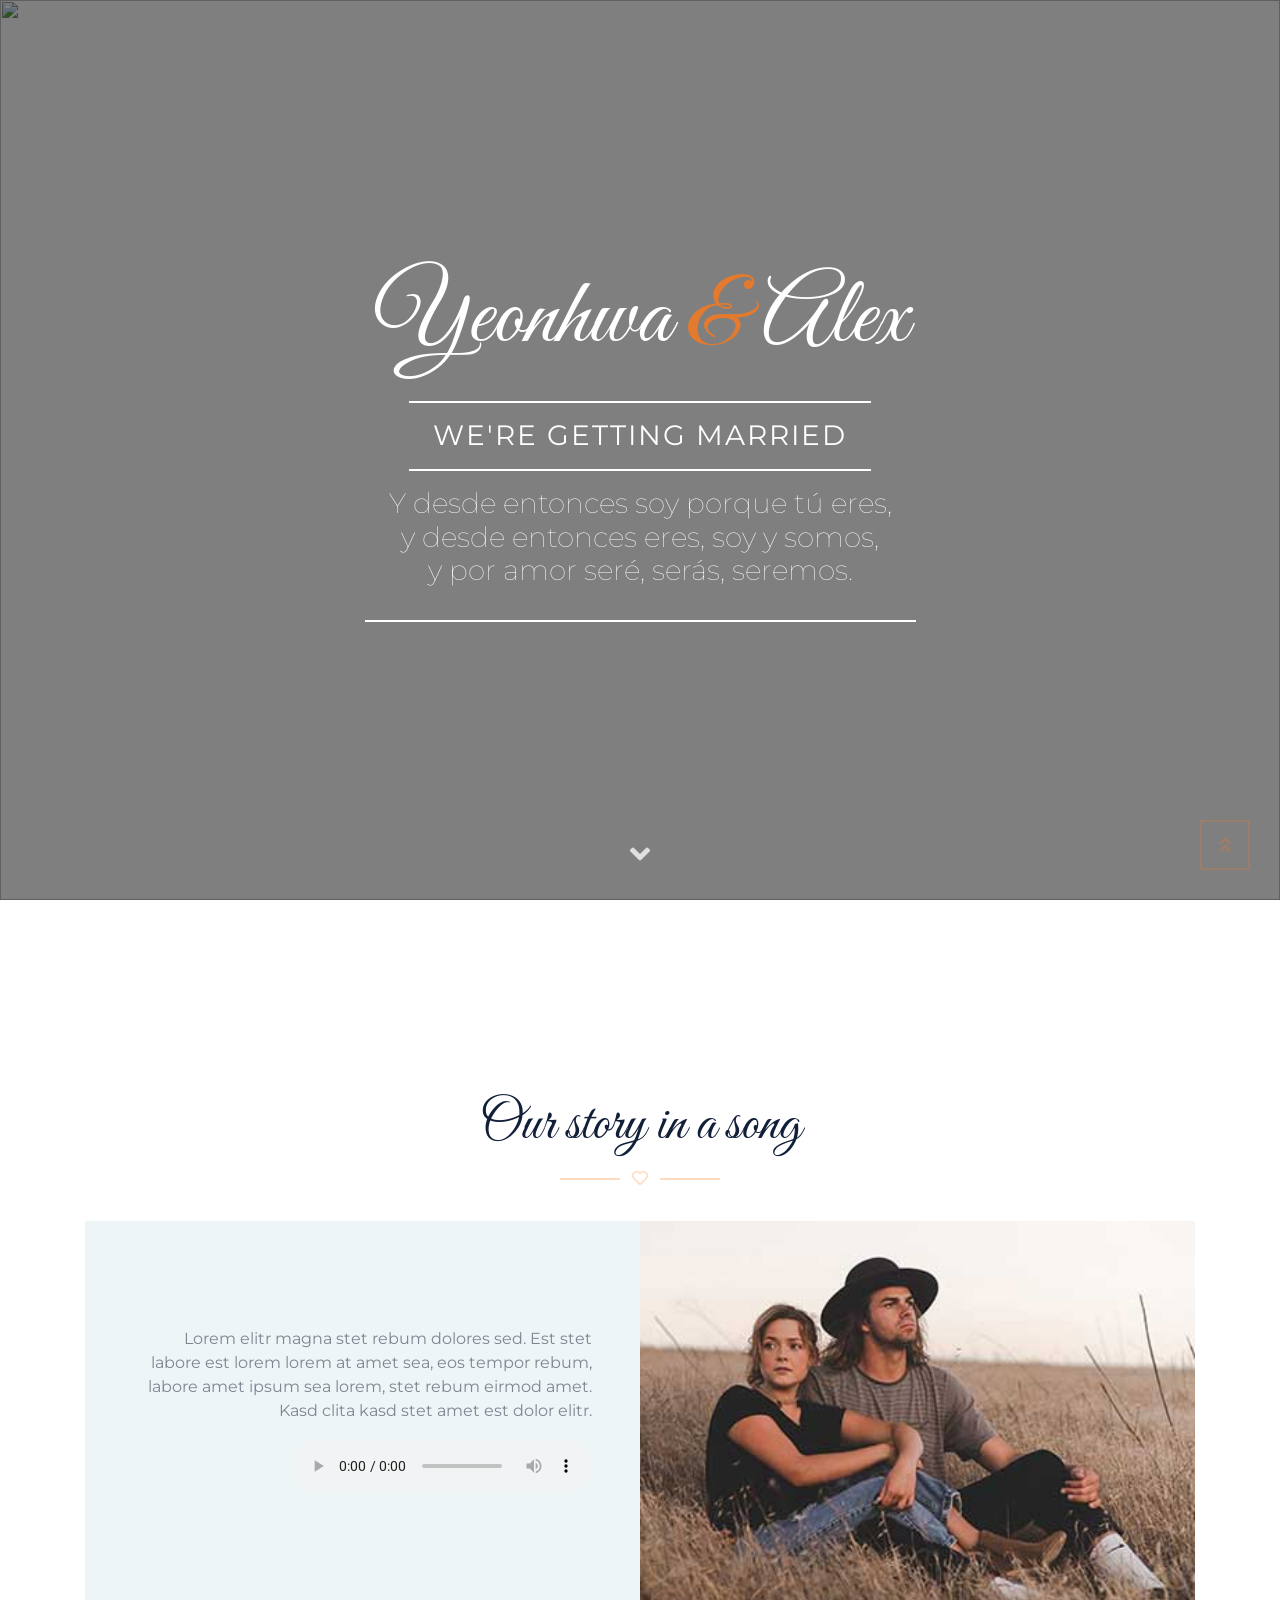
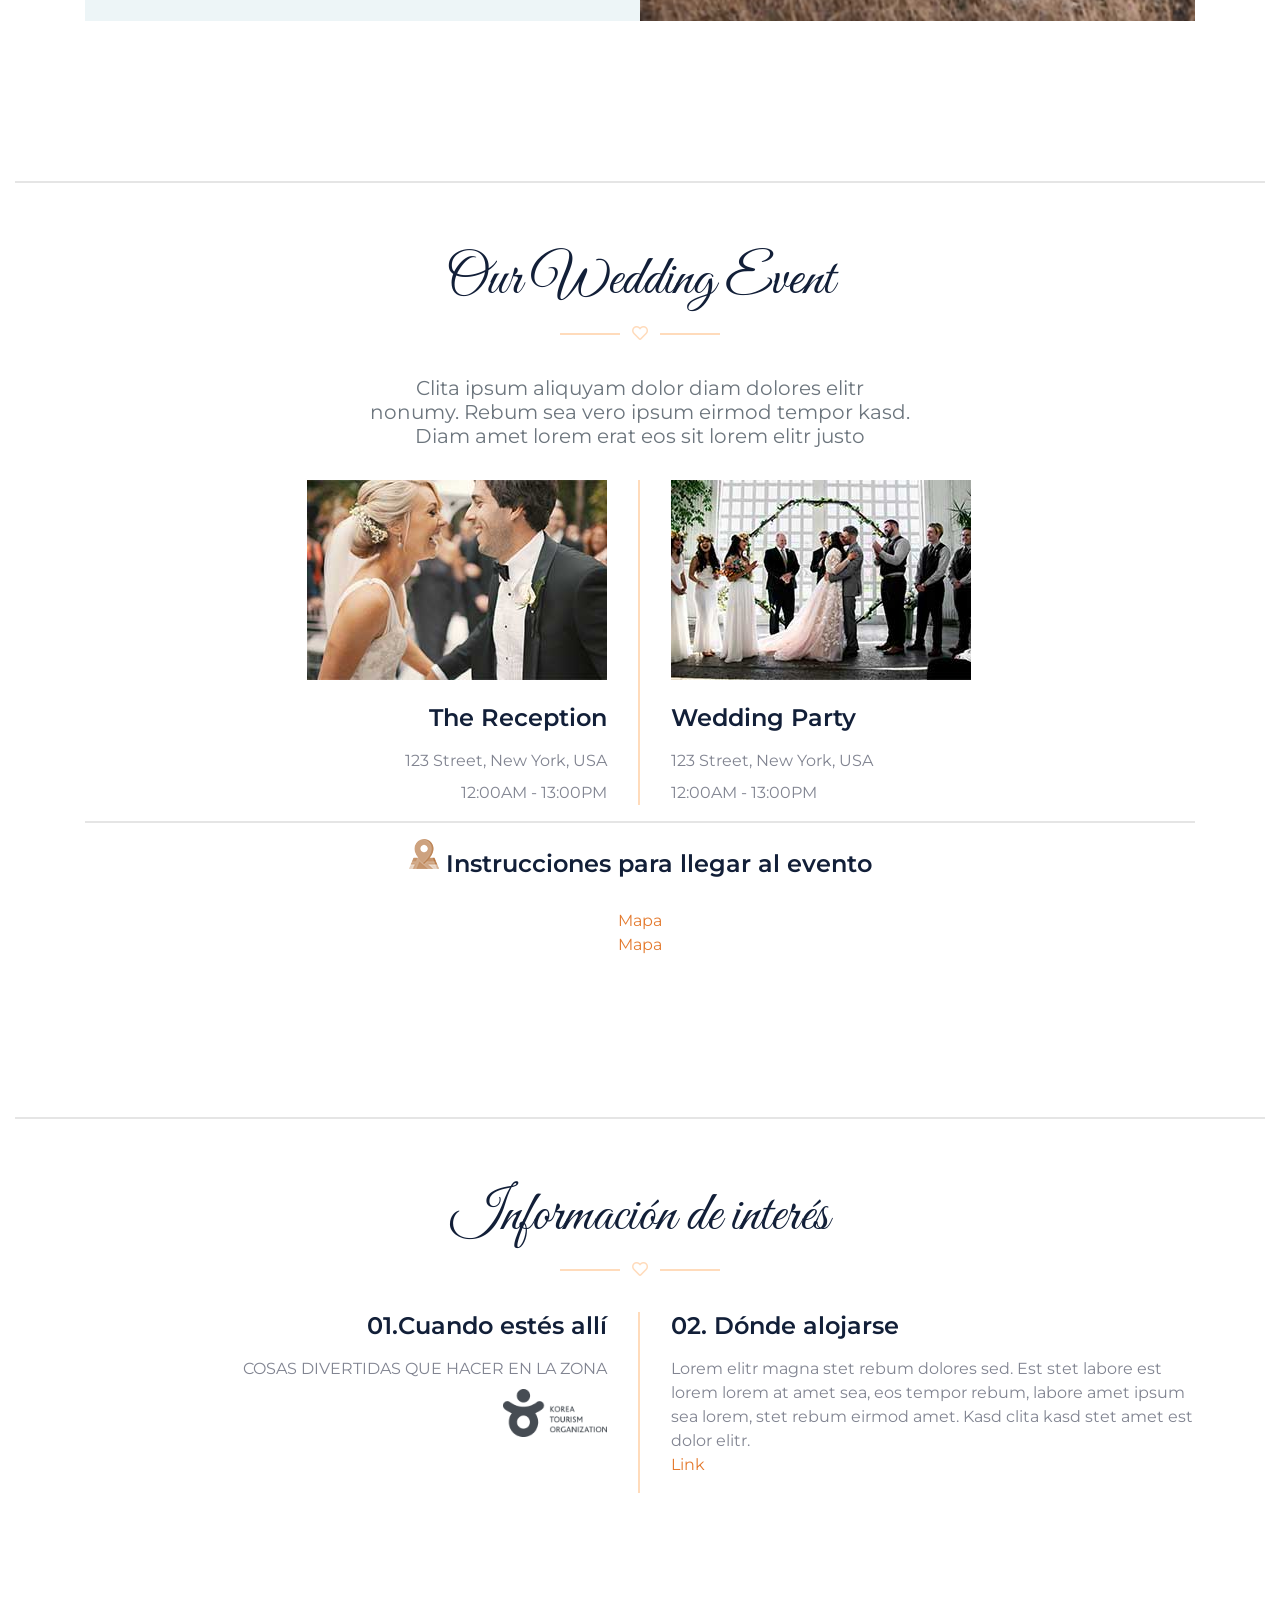
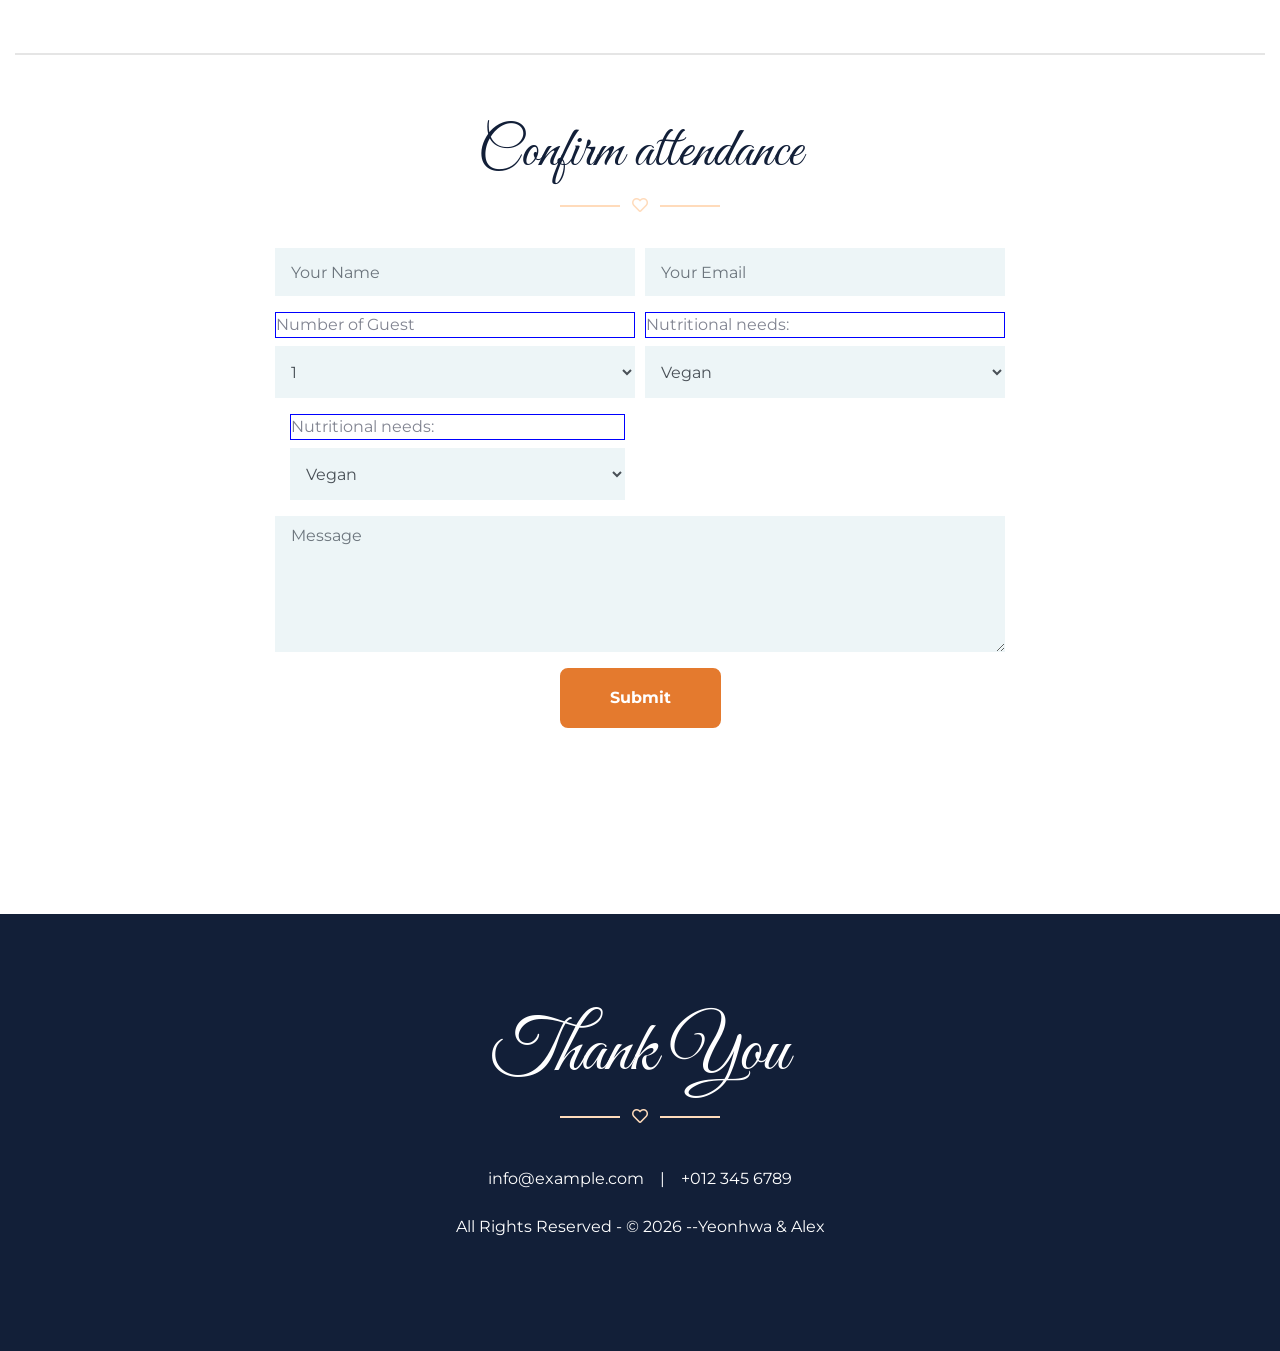
==== index.html @ bd1ae03c "Add files via upload" ====
<!DOCTYPE html>
<html lang="en">

<head>
	<meta charset="utf-8">
	<title>Yeonhwa &#38; Alex Wedding</title>
	<meta content="width=device-width, initial-scale=1.0" name="viewport">
	<meta content="Free HTML Templates" name="keywords">
	<meta content="Free HTML Templates" name="description">

	<!-- Favicon -->
	<link href="img/favicon.ico" rel="icon">

	<!-- Google Web Fonts -->
	<link rel="preconnect" href="https://fonts.gstatic.com">
	<link href="https://fonts.googleapis.com/css2?family=Great+Vibes&family=Montserrat:wght@400;600&display=swap" rel="stylesheet">
	<link rel="preconnect" href="https://fonts.gstatic.com" crossorigin>
	<link href="https://fonts.googleapis.com/css2?family=Great+Vibes&family=Roboto:ital,wght@0,100..900;1,100..900&display=swap" rel="stylesheet">
	<!-- Font Awesome -->
	<link href="https://cdnjs.cloudflare.com/ajax/libs/font-awesome/5.10.0/css/all.min.css" rel="stylesheet">

	<!-- Libraries Stylesheet -->
	<link href="lib/owlcarousel/assets/owl.carousel.min.css" rel="stylesheet">
	<link href="lib/lightbox/css/lightbox.min.css" rel="stylesheet">

	<!-- Customized Bootstrap Stylesheet -->
	<link href="css/style.css" rel="stylesheet">
</head>

<body data-spy="scroll" data-target=".navbar" data-offset="51">
	<!-- Navbar Start -->
	<nav class="navbar fixed-top shadow-sm navbar-expand-lg bg-dark navbar-dark py-3 py-lg-0 px-lg-5">
		<a href="index.html" class="navbar-brand d-block d-lg-none">
			<h1 class="font-secondary text-white mb-n2">Yeonhwa <span class="text-primary">&#38;</span> Alex</h1>
		</a>
		<button type="button" class="navbar-toggler" data-toggle="collapse" data-target="#navbarCollapse">
			<span class="navbar-toggler-icon"></span>
		</button>
		<div class="collapse navbar-collapse justify-content-between" id="navbarCollapse">
			<div class="navbar-nav ml-auto py-0">
				<a href="#home" class="nav-item nav-link active">Home</a>
				<a href="#about" class="nav-item nav-link">Our song</a>
				<a href="#event" class="nav-item nav-link">Event</a>

				<!--
				<a href="#story" class="nav-item nav-link">Story</a>
				<a href="#gallery" class="nav-item nav-link">Gallery</a>
-->
			</div>
			<a href="index.html" class="navbar-brand mx-5 d-none d-lg-block">
				<h1 class="font-secondary text-white mb-n2">Yeonhwa <span class="text-primary">&#38;</span> Alex</h1>
			</a>
			<div class="navbar-nav mr-auto py-0">
				<a href="#informa" class="nav-item nav-link">Information</a>
				<a href="#rsvp" class="nav-item nav-link">RSVP</a>
				<a href="#contact" class="nav-item nav-link">Contact</a>

				<a href="#" class="nav-item nav-link"><img src="img/reino-unido.png"></a>
				<a href="#" class="nav-item nav-link"><img src="img/corea-del-sur.png"></a>
				<a href="#" class="nav-item nav-link"><img src="img/espana.png"></a>

			</div>
		</div>
	</nav>
	<!-- Navbar End -->


	<!-- Carousel Start -->
	<div class="container-fluid p-0 mb-5 pb-5" id="home">
		<div id="">
			<div class="carousel-inner">
				<div class="carousel-item position-relative active" style="height: 100vh; min-height: 400px;">
					<img class="position-absolute w-100 h-100" src="img/carousel-1.jpg" style="object-fit: cover;">
					<div class="carousel-caption d-flex flex-column align-items-center justify-content-center">
						<div class="p-3" style="max-width: 900px;">
							<h1 class="display-1 font-secondary text-white mt-n3 mb-md-4">Yeonhwa <span class="text-primary">&#38;</span> Alex</h1>
							<div class="d-inline-block border-top border-bottom border-light py-3 px-4">
								<h3 class="text-uppercase font-weight-normal text-white m-0" style="letter-spacing: 2px;">We're getting married</h3>
							</div>
							<div class="d-inline-block  border-bottom border-light py-3 px-4">
								<h3 class="text-white font-weight-lighter">
									<p>Y desde entonces soy porque tú eres,<br>
										y desde entonces eres, soy y somos,<br>
										y por amor seré, serás, seremos.</p>
								</h3>
							</div>
							<!--  <button type="button" class="btn-play mx-auto" data-toggle="modal" data-src="https://www.youtube.com/embed/DWRcNpR6Kdc" data-target="#videoModal">
                                <span></span>
                            </button> -->
						</div>
					</div>
				</div>
				<div class="carousel-item position-relative" style="height: 100vh; min-height: 400px;">
					<img class="position-absolute w-100 h-100" src="img/carousel-2.jpg" style="object-fit: cover;">
					<div class="carousel-caption d-flex flex-column align-items-center justify-content-center">
						<div class="p-3" style="max-width: 900px;">
							<h1 class="display-1 font-secondary text-white mt-n3 mb-md-4">Yeonhwa <span class="text-primary">&#38;</span> Alex</h1>
							<div class="d-inline-block border-top border-bottom border-light py-3 px-4">
								<h3 class="text-uppercase font-weight-normal text-white m-0" style="letter-spacing: 2px;">We're getting married</h3>
							</div>
						</div>
					</div>
				</div>
			</div>
			<!--
			<a class="carousel-control-prev justify-content-start" href="#header-carousel" data-slide="prev">
				<div class="btn btn-primary px-0" style="width: 68px; height: 68px;">
					<span class="carousel-control-prev-icon mt-3"></span>
				</div>
			</a>
			<a class="carousel-control-next justify-content-end" href="#header-carousel" data-slide="next">
				<div class="btn btn-primary px-0" style="width: 68px; height: 68px;">
					<span class="carousel-control-next-icon mt-3"></span>
				</div>
			</a>
-->
		</div>
	</div>
	<!-- Carousel End -->


	<!-- About Start -->
	<div class="container-fluid py-5" id="about">
		<div class="container py-5">
			<div class="section-title position-relative text-center">
				<h1 class="font-secondary display-4">Our story in a song</h1>

				<!--				<h6 class="text-uppercase text-primary mb-3" style="letter-spacing: 3px;">About</h6>-->
				<i class="far fa-heart text-dark-light"></i>
			</div>
			<div class="row m-0 mb-4 mb-md-0 pb-2 pb-md-0">
				<div class="col-md-6 p-0 text-center text-md-right">
					<div class="h-100 d-flex flex-column justify-content-center bg-secondary p-5">
						<p>Lorem elitr magna stet rebum dolores sed. Est stet labore est lorem lorem at amet sea, eos tempor rebum, labore amet ipsum sea lorem, stet rebum eirmod amet. Kasd clita kasd stet amet est dolor elitr.</p>
						<p><audio controls>
								<source src="cancion.mp3" type="audio/mpeg">
								Tu navegador no soporta este elemento de audio.
							</audio></p>
					</div>
				</div>
				<div class="col-md-6 p-0" style="min-height: 400px;">
					<img class="position-absolute w-100 h-100" src="img/gallery-4.jpg" style="object-fit: cover;">
				</div>
			</div>
		</div>
	</div>
	<!-- About End -->



	<!-- Gallery Start
	<div class="container-fluid bg-gallery" id="gallery" style="padding: 120px 0; margin: 90px 0;">
		<div class="section-title position-relative text-center" style="margin-bottom: 120px;">
			<h1 class="font-secondary display-4 text-white">Our Photo Gallery</h1>
			<i class="far fa-heart text-dark-light"></i>
		</div>
		<div class="owl-carousel gallery-carousel">
			<div class="gallery-item">
				<img class="img-fluid w-100" src="img/gallery-1.jpg" alt="">
				<a href="img/gallery-1.jpg" data-lightbox="gallery">
					<i class="fa fa-2x fa-plus text-white"></i>
				</a>
			</div>
			<div class="gallery-item">
				<img class="img-fluid w-100" src="img/gallery-2.jpg" alt="">
				<a href="img/gallery-2.jpg" data-lightbox="gallery">
					<i class="fa fa-2x fa-plus text-white"></i>
				</a>
			</div>
			<div class="gallery-item">
				<img class="img-fluid w-100" src="img/gallery-3.jpg" alt="">
				<a href="img/gallery-3.jpg" data-lightbox="gallery">
					<i class="fa fa-2x fa-plus text-white"></i>
				</a>
			</div>
			<div class="gallery-item">
				<img class="img-fluid w-100" src="img/gallery-4.jpg" alt="">
				<a href="img/gallery-4.jpg" data-lightbox="gallery">
					<i class="fa fa-2x fa-plus text-white"></i>
				</a>
			</div>
			<div class="gallery-item">
				<img class="img-fluid w-100" src="img/gallery-5.jpg" alt="">
				<a href="img/gallery-5.jpg" data-lightbox="gallery">
					<i class="fa fa-2x fa-plus text-white"></i>
				</a>
			</div>
			<div class="gallery-item">
				<img class="img-fluid w-100" src="img/gallery-6.jpg" alt="">
				<a href="img/gallery-6.jpg" data-lightbox="gallery">
					<i class="fa fa-2x fa-plus text-white"></i>
				</a>
			</div>
		</div>
	</div>
 Gallery End -->


	<!-- Event Start -->
	<div class="container-fluid py-5" id="event">
		<hr>
		<div class="container py-5">
			<div class="section-title position-relative text-center">
				<!--   <h6 class="text-uppercase text-primary mb-3" style="letter-spacing: 3px;">Event</h6> -->
				<h1 class="font-secondary display-4">Our Wedding Event</h1>
				<i class="far fa-heart text-dark-light"></i>
			</div>
			<div class="row justify-content-center">
				<div class="col-md-6 text-center">
					<h5 class="font-weight-normal text-muted mb-3 pb-3">Clita ipsum aliquyam dolor diam dolores elitr nonumy. Rebum sea vero ipsum eirmod tempor kasd. Diam amet lorem erat eos sit lorem elitr justo</h5>
				</div>
			</div>
			<div class="row">
				<div class="col-md-6 border-right border-primary">
					<div class="text-center text-md-right mr-md-3 mb-4 mb-md-0">
						<img class="img-fluid mb-4" src="img/event-1.jpg" alt="">
						<h4 class="mb-3">The Reception</h4>
						<p class="mb-2">123 Street, New York, USA</p>
						<p class="mb-0">12:00AM - 13:00PM</p>
					</div>
				</div>
				<div class="col-md-6">
					<div class="text-center text-md-left ml-md-3">
						<img class="img-fluid mb-4" src="img/event-2.jpg" alt="">
						<h4 class="mb-3">Wedding Party</h4>
						<p class="mb-2">123 Street, New York, USA</p>
						<p class="mb-0">12:00AM - 13:00PM</p>
					</div>
				</div>
			</div>
			<hr>
			<div class="row justify-content-center">
				<div class="col-md-6 text-center">
					<h4 class="mb-3"><img class="img-fluid mb-4" src="img/mapa.png" alt=""> Instrucciones para llegar al evento</h4>
					<p class="m-0"><a href="#">Mapa</a></p>
					<p class="m-0"><a href="#">Mapa</a></p>

				</div>
			</div>
		</div>
	</div>
	<!-- Event End -->

	<!-- details and more information Start -->



	<div class="container-fluid py-5" id="informa">
		<hr>
		<div class="container py-5">
			<div class="section-title position-relative text-center">
				<h1 class="font-secondary display-4">Información de interés</h1>
				<i class="far fa-heart text-dark-light"></i>
			</div>

			<div class="row">
				<div class="col-md-6 border-right border-primary">
					<div class="text-center text-md-right mr-md-3 mb-4 mb-md-0">
						<h4 class="mb-3">01.Cuando estés allí</h4>
						<p class="text-uppercase mb-2">Cosas divertidas que hacer en la zona</p>
						<p><a href="https://spanish.visitkorea.or.kr/svc/main/index.do">
								<img class="imagen-link" style="width:20%; height: auto;" src="img/site_logo_turism_Korea.png"></a>
						</p>
					</div>
				</div>
				<div class="col-md-6">
					<div class="text-center text-md-left ml-md-3">
						<h4 class="mb-3">02. Dónde alojarse</h4>
						<p class="m-0">Lorem elitr magna stet rebum dolores sed. Est stet labore est lorem lorem at amet sea, eos tempor rebum, labore amet ipsum sea lorem, stet rebum eirmod amet. Kasd clita kasd stet amet est dolor elitr.
						</p>
						<p> <a href="https://english.visitkorea.or.kr/svc/contents/contentsView.do?vcontsId=140676">Link</a>
						</p>
					</div>
				</div>
			</div>
		</div>
	</div>
	<!-- Information End -->


	<!-- Information End -->


	<!-- RSVP Start -->
	<div class="container-fluid py-5" id="rsvp">
		<hr>
		<div class="container py-5">
			<div class="section-title position-relative text-center">
				<!-- <h6 class="text-uppercase text-primary mb-3" style="letter-spacing: 3px;">RSVP</h6> -->
				<h1 class="font-secondary display-4">Confirm attendance</h1>
				<i class="far fa-heart text-dark-light"></i>
			</div>
			<div class="row justify-content-center">
				<div class="col-lg-8">
					<div class="text-center">
					
						<form action="mailto:tyrperro@gmail.com" method="post" enctype="text/plain">
						
							<div class="form-row">
								<div class="form-group col-sm-6">
									<input type="text" class="form-control bg-secondary border-0 py-4 px-3" placeholder="Your Name" />
								</div>
								<div class="form-group col-sm-6">
									<input type="email" class="form-control bg-secondary border-0 py-4 px-3" placeholder="Your Email" />
								</div>
							</div>
							<div class="form-row">
								<div class="form-group col-sm-6">
									<label>Number of Guest</label>

									<select name="guest" class="form-control bg-secondary border-0" style="height: 52px;">
										<option>1</option>
										<option>2</option>
										<option>3</option>
										<option>4</option>
									</select>
								</div>
								<div class="form-group col-sm-6">
									<label for="nutritional">Nutritional needs:</label>

									<select name="nutritional" class="form-control bg-secondary border-0" style="height: 52px;">

										<option value="Celiac">Celiac patients</option>
										<option value="Vegan" selected>Vegan</option>
										<option value="Vegetarian">Vegetarian</option>
									</select>
								</div>
							</div>
							<div class="form-group col-sm-6">
								<label for="nutritional">Nutritional needs:</label>

								<select name="nutritional" class="form-control bg-secondary border-0" style="height: 52px;">

									<option value="Celiac">Celiac patients</option>
									<option value="Vegan" selected>Vegan</option>
									<option value="Vegetarian">Vegetarian</option>
								</select>
							</div>
							<!--Celiacos
Veganos
Vegetarianos
Intolerantes a la lactosa
Intolerantes al huevo
Intolerantes a los frutos secos
										
Celiac patients
Vegans
Vegetarians
Lactose intolerant
Egg intolerant
Nut intolerant
-->
							<div class="form-group">
								<textarea class="form-control bg-secondary border-0 py-2 px-3" rows="5" placeholder="Message"></textarea>
							</div>
							<div>
								<button class="btn btn-primary font-weight-bold py-3 px-5" type="submit">Submit</button>
							</div>
						</form>
					</div>
				</div>
			</div>
		</div>
	</div>
	<!-- RSVP End -->


	<!-- Footer Start -->
	<div class="container-fluid bg-dark text-white py-5" id="contact" style="margin-top: 90px;">
		<div class="container text-center py-5">
			<div class="section-title position-relative text-center">
				<h1 class="font-secondary display-3 text-white">Thank You</h1>
				<i class="far fa-heart text-dark-light"></i>
			</div>
			<!-- <div class="d-flex justify-content-center mb-4">
                <a class="btn btn-lg btn-outline-light btn-lg-square mr-2" href="#"><i class="fab fa-twitter"></i></a>
                <a class="btn btn-lg btn-outline-light btn-lg-square mr-2" href="#"><i class="fab fa-facebook-f"></i></a>
                <a class="btn btn-lg btn-outline-light btn-lg-square mr-2" href="#"><i class="fab fa-linkedin-in"></i></a>
                <a class="btn btn-lg btn-outline-light btn-lg-square" href="#"><i class="fab fa-instagram"></i></a>
            </div -->
			<div class="d-flex justify-content-center py-2">
				<p class="text-white" href="#">info@example.com</p>
				<span class="px-3">|</span>
				<p class="text-white" href="#">+012 345 6789</p>
			</div>
			<p class="footer-company-name">All Rights Reserved &#45; &copy; 2026 &#45;&#45;<span class="strong">Yeonhwa &#38; Alex</span> </p>
		</div>
	</div>
	<!-- Footer End -->


	<!-- Scroll to Bottom -->
	<i class="fa fa-2x fa-angle-down text-white scroll-to-bottom"></i>

	<!-- Back to Top -->
	<a href="#" class="btn btn-lg btn-outline-primary btn-lg-square back-to-top"><i class="fa fa-angle-double-up"></i></a>


	<!-- JavaScript Libraries -->
	<script src="https://code.jquery.com/jquery-3.4.1.min.js"></script>
	<script src="https://stackpath.bootstrapcdn.com/bootstrap/4.4.1/js/bootstrap.bundle.min.js"></script>
	<script src="lib/easing/easing.min.js"></script>
	<script src="lib/waypoints/waypoints.min.js"></script>
	<script src="lib/owlcarousel/owl.carousel.min.js"></script>
	<script src="lib/isotope/isotope.pkgd.min.js"></script>
	<script src="lib/lightbox/js/lightbox.min.js"></script>

	<!-- Template Javascript -->
	<script src="js/main.js"></script>

</body>

</html>
---- css/style.css ----
/******* Bootstrap Theming ********/
/*!
 * Bootstrap v4.5.3 (https://getbootstrap.com/)
 * Copyright 2011-2020 The Bootstrap Authors
 * Copyright 2011-2020 Twitter, Inc.
 * Licensed under MIT (https://github.com/twbs/bootstrap/blob/main/LICENSE)
 */

/* 
naranja anterior: #E47A2E;
naranja claro: #ffdbbb;
*/
:root {
	--blue: #007bff;
	--indigo: #6610f2;
	--purple: #6f42c1;
	--pink: #e83e8c;
	--red: #dc3545;
	--orange: #fd7e14;
	--yellow: #ffc107;
	--green: #28a745;
	--teal: #20c997;
	--cyan: #17a2b8;
	--white: #fff;
	--gray: #6c757d;
	--gray-dark: #343a40;
	--primary: #ffdbbb;
	--secondary: #EDF5F7;
	--success: #28a745;
	--info: #17a2b8;
	--warning: #ffc107;
	--danger: #dc3545;
	--light: #FFFFFF;
	--dark: #121F38;
	--breakpoint-xs: 0;
	--breakpoint-sm: 576px;
	--breakpoint-md: 768px;
	--breakpoint-lg: 992px;
	--breakpoint-xl: 1200px;
	--font-family-sans-serif: "Montserrat", sans-serif;
	--font-family-monospace: SFMono-Regular, Menlo, Monaco, Consolas, "Liberation Mono", "Courier New", monospace;
}

*,
*::before,
*::after {
	box-sizing: border-box;
}

.great-vibes-regular {
	font-family: "Great Vibes", cursive;
	font-weight: 400;
	font-style: normal;
}

html {
	font-family: sans-serif;
	line-height: 1.15;
	-webkit-text-size-adjust: 100%;
	-webkit-tap-highlight-color: rgba(0, 0, 0, 0);
}

article,
aside,
figcaption,
figure,
footer,
header,
hgroup,
main,
nav,
section {
	display: block;
}

body {
	margin: 0;
	font-family: "Montserrat", sans-serif;
	font-size: 1rem;
	font-weight: 400;
	line-height: 1.5;
	color: #818491;
	text-align: left;
	background-color: #FFFFFF;
}

[tabindex="-1"]:focus:not(:focus-visible) {
	outline: 0 !important;
}

hr {
	box-sizing: content-box;
	height: 0;
	overflow: visible;
}

h1,
h2,
h3,
h4,
h5,
h6 {
	margin-top: 0;
	margin-bottom: 0.5rem;
}

p {
	margin-top: 0;
	margin-bottom: 1rem;
}

abbr[title],
abbr[data-original-title] {
	text-decoration: underline;
	text-decoration: underline dotted;
	cursor: help;
	border-bottom: 0;
	text-decoration-skip-ink: none;
}

address {
	margin-bottom: 1rem;
	font-style: normal;
	line-height: inherit;
}

ol,
ul,
dl {
	margin-top: 0;
	margin-bottom: 1rem;
}

ol ol,
ul ul,
ol ul,
ul ol {
	margin-bottom: 0;
}

dt {
	font-weight: 700;
}

dd {
	margin-bottom: .5rem;
	margin-left: 0;
}

blockquote {
	margin: 0 0 1rem;
}

b,
strong {
	font-weight: bolder;
}

small {
	font-size: 80%;
}

sub,
sup {
	position: relative;
	font-size: 75%;
	line-height: 0;
	vertical-align: baseline;
}

sub {
	bottom: -.25em;
}

sup {
	top: -.5em;
}

a {
	color: #E47A2E;
	text-decoration: none;
	background-color: transparent;
}

a:hover {
	color: #af5617;
	text-decoration: underline;
}

a:not([href]):not([class]) {
	color: inherit;
	text-decoration: none;
}

a:not([href]):not([class]):hover {
	color: inherit;
	text-decoration: none;
}

.imagen-link {
	transition: transform 0.3s ease, opacity 0.3s ease;
	/* Suaviza el efecto */
}

a:hover .imagen-link {
	transform: scale(1.1);
	/* Zoom al pasar el mouse */
	opacity: 0.8;
	color: orange;
	/* Ligera transparencia */
	/* Puedes añadir bordes o sombras: box-shadow: 0 4px 8px rgba(0,0,0,0.2); */
}

pre,
code,
kbd,
samp {
	font-family: SFMono-Regular, Menlo, Monaco, Consolas, "Liberation Mono", "Courier New", monospace;
	font-size: 1em;
}

pre {
	margin-top: 0;
	margin-bottom: 1rem;
	overflow: auto;
	-ms-overflow-style: scrollbar;
}

figure {
	margin: 0 0 1rem;
}

img {
	vertical-align: middle;
	border-style: none;
}

svg {
	overflow: hidden;
	vertical-align: middle;
}

table {
	border-collapse: collapse;
}

caption {
	padding-top: 0.75rem;
	padding-bottom: 0.75rem;
	color: #6c757d;
	text-align: left;
	caption-side: bottom;
}

th {
	text-align: inherit;
	text-align: -webkit-match-parent;
}

label {
	display: inline-block;
	margin-bottom: 0.5rem;
	width: 100%;
	text-align: left;
	border: 1px solid blue
}

button {
	border-radius: 1em;
}

button:focus {
	outline: 1px dotted;
	outline: 5px auto -webkit-focus-ring-color;
}

input,
button,
select,
optgroup,
textarea {
	margin: 0;
	font-family: inherit;
	font-size: inherit;
	line-height: inherit;
}

button,
input {
	overflow: visible;
}

button,
select {
	text-transform: none;
}

[role="button"] {
	cursor: pointer;
}

select {
	word-wrap: normal;
}

button,
[type="button"],
[type="reset"],
[type="submit"] {
	-webkit-appearance: button;
}

button:not(:disabled),
[type="button"]:not(:disabled),
[type="reset"]:not(:disabled),
[type="submit"]:not(:disabled) {
	cursor: pointer;
}

button::-moz-focus-inner,
[type="button"]::-moz-focus-inner,
[type="reset"]::-moz-focus-inner,
[type="submit"]::-moz-focus-inner {
	padding: 0;
	border-style: none;
}

input[type="radio"],
input[type="checkbox"] {
	box-sizing: border-box;
	padding: 0;
}

textarea {
	overflow: auto;
	resize: vertical;
}

fieldset {
	min-width: 0;
	padding: 0;
	margin: 0;
	border: 0;
}

legend {
	display: block;
	width: 100%;
	max-width: 100%;
	padding: 0;
	margin-bottom: .5rem;
	font-size: 1.5rem;
	line-height: inherit;
	color: inherit;
	white-space: normal;
}

@media (max-width: 1200px) {
	legend {
		font-size: calc(1.275rem + 0.3vw);
	}
}

progress {
	vertical-align: baseline;
}

[type="number"]::-webkit-inner-spin-button,
[type="number"]::-webkit-outer-spin-button {
	height: auto;
}

[type="search"] {
	outline-offset: -2px;
	-webkit-appearance: none;
}

[type="search"]::-webkit-search-decoration {
	-webkit-appearance: none;
}

::-webkit-file-upload-button {
	font: inherit;
	-webkit-appearance: button;
}

output {
	display: inline-block;
}

summary {
	display: list-item;
	cursor: pointer;
}

template {
	display: none;
}

[hidden] {
	display: none !important;
}

h1,
h2,
h3,
h4,
h5,
h6,
.h1,
.h2,
.h3,
.h4,
.h5,
.h6 {
	margin-bottom: 0.5rem;
	font-weight: 600;
	line-height: 1.2;
	color: #121F38;
}

h1,
.h1 {
	font-size: 2.5rem;
}

@media (max-width: 1200px) {

	h1,
	.h1 {
		font-size: calc(1.375rem + 1.5vw);
	}
}

h2,
.h2 {
	font-size: 2rem;
}

@media (max-width: 1200px) {

	h2,
	.h2 {
		font-size: calc(1.325rem + 0.9vw);
	}
}

h3,
.h3 {
	font-size: 1.75rem;
}

@media (max-width: 1200px) {

	h3,
	.h3 {
		font-size: calc(1.3rem + 0.6vw);
	}
}

h4,
.h4 {
	font-size: 1.5rem;
}

@media (max-width: 1200px) {

	h4,
	.h4 {
		font-size: calc(1.275rem + 0.3vw);
	}
}

h5,
.h5 {
	font-size: 1.25rem;
}

h6,
.h6 {
	font-size: 1rem;
}

.lead {
	font-size: 1.25rem;
	font-weight: 300;
}

.display-1 {
	font-size: 6rem;
	font-weight: 300;
	line-height: 1.2;
}

@media (max-width: 1200px) {
	.display-1 {
		font-size: calc(1.725rem + 5.7vw);
	}
}

.display-2 {
	font-size: 5.5rem;
	font-weight: 300;
	line-height: 1.2;
}

@media (max-width: 1200px) {
	.display-2 {
		font-size: calc(1.675rem + 5.1vw);
	}
}

.display-3 {
	font-size: 4.5rem;
	font-weight: 300;
	line-height: 1.2;
}

@media (max-width: 1200px) {
	.display-3 {
		font-size: calc(1.575rem + 3.9vw);
	}
}

.display-4 {
	font-size: 3.5rem;
	font-weight: 300;
	line-height: 1.2;
}

@media (max-width: 1200px) {
	.display-4 {
		font-size: calc(1.475rem + 2.7vw);
	}
}

hr {
	margin-top: 1rem;
	margin-bottom: 1rem;
	border: 0;
	border-top: 2px solid rgba(0, 0, 0, 0.1);
}

small,
.small {
	font-size: 80%;
	font-weight: 400;
}

mark,
.mark {
	padding: 0.2em;
	background-color: #fcf8e3;
}

.list-unstyled {
	padding-left: 0;
	list-style: none;
}

.list-inline {
	padding-left: 0;
	list-style: none;
}

.list-inline-item {
	display: inline-block;
}

.list-inline-item:not(:last-child) {
	margin-right: 0.5rem;
}

.initialism {
	font-size: 90%;
	text-transform: uppercase;
}

.blockquote {
	margin-bottom: 1rem;
	font-size: 1.25rem;
}

.blockquote-footer {
	display: block;
	font-size: 80%;
	color: #6c757d;
}

.blockquote-footer::before {
	content: "\2014\00A0";
}

.img-fluid {
	max-width: 100%;
	height: auto;
}

.img-thumbnail {
	padding: 0.25rem;
	background-color: #FFFFFF;
	border: 2px solid #dee2e6;
	max-width: 100%;
	height: auto;
}

.figure {
	display: inline-block;
}

.figure-img {
	margin-bottom: 0.5rem;
	line-height: 1;
}

.figure-caption {
	font-size: 90%;
	color: #6c757d;
}

code {
	font-size: 87.5%;
	color: #e83e8c;
	word-wrap: break-word;
}

a > code {
	color: inherit;
}

kbd {
	padding: 0.2rem 0.4rem;
	font-size: 87.5%;
	color: #fff;
	background-color: #212529;
}

kbd kbd {
	padding: 0;
	font-size: 100%;
	font-weight: 700;
}

pre {
	display: block;
	font-size: 87.5%;
	color: #212529;
}

pre code {
	font-size: inherit;
	color: inherit;
	word-break: normal;
}

.pre-scrollable {
	max-height: 340px;
	overflow-y: scroll;
}

.container,
.container-fluid,
.container-sm,
.container-md,
.container-lg,
.container-xl {
	width: 100%;
	padding-right: 15px;
	padding-left: 15px;
	margin-right: auto;
	margin-left: auto;
}

@media (min-width: 576px) {

	.container,
	.container-sm {
		max-width: 540px;
	}
}

@media (min-width: 768px) {

	.container,
	.container-sm,
	.container-md {
		max-width: 720px;
	}
}

@media (min-width: 992px) {

	.container,
	.container-sm,
	.container-md,
	.container-lg {
		max-width: 960px;
	}
}

@media (min-width: 1200px) {

	.container,
	.container-sm,
	.container-md,
	.container-lg,
	.container-xl {
		max-width: 1140px;
	}
}

.row {
	display: flex;
	flex-wrap: wrap;
	margin-right: -15px;
	margin-left: -15px;
}

.no-gutters {
	margin-right: 0;
	margin-left: 0;
}

.no-gutters > .col,
.no-gutters > [class*="col-"] {
	padding-right: 0;
	padding-left: 0;
}

.col-1,
.col-2,
.col-3,
.col-4,
.col-5,
.col-6,
.col-7,
.col-8,
.col-9,
.col-10,
.col-11,
.col-12,
.col,
.col-auto,
.col-sm-1,
.col-sm-2,
.col-sm-3,
.col-sm-4,
.col-sm-5,
.col-sm-6,
.col-sm-7,
.col-sm-8,
.col-sm-9,
.col-sm-10,
.col-sm-11,
.col-sm-12,
.col-sm,
.col-sm-auto,
.col-md-1,
.col-md-2,
.col-md-3,
.col-md-4,
.col-md-5,
.col-md-6,
.col-md-7,
.col-md-8,
.col-md-9,
.col-md-10,
.col-md-11,
.col-md-12,
.col-md,
.col-md-auto,
.col-lg-1,
.col-lg-2,
.col-lg-3,
.col-lg-4,
.col-lg-5,
.col-lg-6,
.col-lg-7,
.col-lg-8,
.col-lg-9,
.col-lg-10,
.col-lg-11,
.col-lg-12,
.col-lg,
.col-lg-auto,
.col-xl-1,
.col-xl-2,
.col-xl-3,
.col-xl-4,
.col-xl-5,
.col-xl-6,
.col-xl-7,
.col-xl-8,
.col-xl-9,
.col-xl-10,
.col-xl-11,
.col-xl-12,
.col-xl,
.col-xl-auto {
	position: relative;
	width: 100%;
	padding-right: 15px;
	padding-left: 15px;
}

.col {
	flex-basis: 0;
	flex-grow: 1;
	max-width: 100%;
}

.row-cols-1 > * {
	flex: 0 0 100%;
	max-width: 100%;
}

.row-cols-2 > * {
	flex: 0 0 50%;
	max-width: 50%;
}

.row-cols-3 > * {
	flex: 0 0 33.33333%;
	max-width: 33.33333%;
}

.row-cols-4 > * {
	flex: 0 0 25%;
	max-width: 25%;
}

.row-cols-5 > * {
	flex: 0 0 20%;
	max-width: 20%;
}

.row-cols-6 > * {
	flex: 0 0 16.66667%;
	max-width: 16.66667%;
}

.col-auto {
	flex: 0 0 auto;
	width: auto;
	max-width: 100%;
}

.col-1 {
	flex: 0 0 8.33333%;
	max-width: 8.33333%;
}

.col-2 {
	flex: 0 0 16.66667%;
	max-width: 16.66667%;
}

.col-3 {
	flex: 0 0 25%;
	max-width: 25%;
}

.col-4 {
	flex: 0 0 33.33333%;
	max-width: 33.33333%;
}

.col-5 {
	flex: 0 0 41.66667%;
	max-width: 41.66667%;
}

.col-6 {
	flex: 0 0 50%;
	max-width: 50%;
}

.col-7 {
	flex: 0 0 58.33333%;
	max-width: 58.33333%;
}

.col-8 {
	flex: 0 0 66.66667%;
	max-width: 66.66667%;
}

.col-9 {
	flex: 0 0 75%;
	max-width: 75%;
}

.col-10 {
	flex: 0 0 83.33333%;
	max-width: 83.33333%;
}

.col-11 {
	flex: 0 0 91.66667%;
	max-width: 91.66667%;
}

.col-12 {
	flex: 0 0 100%;
	max-width: 100%;
}

.order-first {
	order: -1;
}

.order-last {
	order: 13;
}

.order-0 {
	order: 0;
}

.order-1 {
	order: 1;
}

.order-2 {
	order: 2;
}

.order-3 {
	order: 3;
}

.order-4 {
	order: 4;
}

.order-5 {
	order: 5;
}

.order-6 {
	order: 6;
}

.order-7 {
	order: 7;
}

.order-8 {
	order: 8;
}

.order-9 {
	order: 9;
}

.order-10 {
	order: 10;
}

.order-11 {
	order: 11;
}

.order-12 {
	order: 12;
}

.offset-1 {
	margin-left: 8.33333%;
}

.offset-2 {
	margin-left: 16.66667%;
}

.offset-3 {
	margin-left: 25%;
}

.offset-4 {
	margin-left: 33.33333%;
}

.offset-5 {
	margin-left: 41.66667%;
}

.offset-6 {
	margin-left: 50%;
}

.offset-7 {
	margin-left: 58.33333%;
}

.offset-8 {
	margin-left: 66.66667%;
}

.offset-9 {
	margin-left: 75%;
}

.offset-10 {
	margin-left: 83.33333%;
}

.offset-11 {
	margin-left: 91.66667%;
}

@media (min-width: 576px) {
	.col-sm {
		flex-basis: 0;
		flex-grow: 1;
		max-width: 100%;
	}

	.row-cols-sm-1 > * {
		flex: 0 0 100%;
		max-width: 100%;
	}

	.row-cols-sm-2 > * {
		flex: 0 0 50%;
		max-width: 50%;
	}

	.row-cols-sm-3 > * {
		flex: 0 0 33.33333%;
		max-width: 33.33333%;
	}

	.row-cols-sm-4 > * {
		flex: 0 0 25%;
		max-width: 25%;
	}

	.row-cols-sm-5 > * {
		flex: 0 0 20%;
		max-width: 20%;
	}

	.row-cols-sm-6 > * {
		flex: 0 0 16.66667%;
		max-width: 16.66667%;
	}

	.col-sm-auto {
		flex: 0 0 auto;
		width: auto;
		max-width: 100%;
	}

	.col-sm-1 {
		flex: 0 0 8.33333%;
		max-width: 8.33333%;
	}

	.col-sm-2 {
		flex: 0 0 16.66667%;
		max-width: 16.66667%;
	}

	.col-sm-3 {
		flex: 0 0 25%;
		max-width: 25%;
	}

	.col-sm-4 {
		flex: 0 0 33.33333%;
		max-width: 33.33333%;
	}

	.col-sm-5 {
		flex: 0 0 41.66667%;
		max-width: 41.66667%;
	}

	.col-sm-6 {
		flex: 0 0 50%;
		max-width: 50%;
	}

	.col-sm-7 {
		flex: 0 0 58.33333%;
		max-width: 58.33333%;
	}

	.col-sm-8 {
		flex: 0 0 66.66667%;
		max-width: 66.66667%;
	}

	.col-sm-9 {
		flex: 0 0 75%;
		max-width: 75%;
	}

	.col-sm-10 {
		flex: 0 0 83.33333%;
		max-width: 83.33333%;
	}

	.col-sm-11 {
		flex: 0 0 91.66667%;
		max-width: 91.66667%;
	}

	.col-sm-12 {
		flex: 0 0 100%;
		max-width: 100%;
	}

	.order-sm-first {
		order: -1;
	}

	.order-sm-last {
		order: 13;
	}

	.order-sm-0 {
		order: 0;
	}

	.order-sm-1 {
		order: 1;
	}

	.order-sm-2 {
		order: 2;
	}

	.order-sm-3 {
		order: 3;
	}

	.order-sm-4 {
		order: 4;
	}

	.order-sm-5 {
		order: 5;
	}

	.order-sm-6 {
		order: 6;
	}

	.order-sm-7 {
		order: 7;
	}

	.order-sm-8 {
		order: 8;
	}

	.order-sm-9 {
		order: 9;
	}

	.order-sm-10 {
		order: 10;
	}

	.order-sm-11 {
		order: 11;
	}

	.order-sm-12 {
		order: 12;
	}

	.offset-sm-0 {
		margin-left: 0;
	}

	.offset-sm-1 {
		margin-left: 8.33333%;
	}

	.offset-sm-2 {
		margin-left: 16.66667%;
	}

	.offset-sm-3 {
		margin-left: 25%;
	}

	.offset-sm-4 {
		margin-left: 33.33333%;
	}

	.offset-sm-5 {
		margin-left: 41.66667%;
	}

	.offset-sm-6 {
		margin-left: 50%;
	}

	.offset-sm-7 {
		margin-left: 58.33333%;
	}

	.offset-sm-8 {
		margin-left: 66.66667%;
	}

	.offset-sm-9 {
		margin-left: 75%;
	}

	.offset-sm-10 {
		margin-left: 83.33333%;
	}

	.offset-sm-11 {
		margin-left: 91.66667%;
	}
}

@media (min-width: 768px) {
	.col-md {
		flex-basis: 0;
		flex-grow: 1;
		max-width: 100%;
	}

	.row-cols-md-1 > * {
		flex: 0 0 100%;
		max-width: 100%;
	}

	.row-cols-md-2 > * {
		flex: 0 0 50%;
		max-width: 50%;
	}

	.row-cols-md-3 > * {
		flex: 0 0 33.33333%;
		max-width: 33.33333%;
	}

	.row-cols-md-4 > * {
		flex: 0 0 25%;
		max-width: 25%;
	}

	.row-cols-md-5 > * {
		flex: 0 0 20%;
		max-width: 20%;
	}

	.row-cols-md-6 > * {
		flex: 0 0 16.66667%;
		max-width: 16.66667%;
	}

	.col-md-auto {
		flex: 0 0 auto;
		width: auto;
		max-width: 100%;
	}

	.col-md-1 {
		flex: 0 0 8.33333%;
		max-width: 8.33333%;
	}

	.col-md-2 {
		flex: 0 0 16.66667%;
		max-width: 16.66667%;
	}

	.col-md-3 {
		flex: 0 0 25%;
		max-width: 25%;
	}

	.col-md-4 {
		flex: 0 0 33.33333%;
		max-width: 33.33333%;
	}

	.col-md-5 {
		flex: 0 0 41.66667%;
		max-width: 41.66667%;
	}

	.col-md-6 {
		flex: 0 0 50%;
		max-width: 50%;
	}

	.col-md-7 {
		flex: 0 0 58.33333%;
		max-width: 58.33333%;
	}

	.col-md-8 {
		flex: 0 0 66.66667%;
		max-width: 66.66667%;
	}

	.col-md-9 {
		flex: 0 0 75%;
		max-width: 75%;
	}

	.col-md-10 {
		flex: 0 0 83.33333%;
		max-width: 83.33333%;
	}

	.col-md-11 {
		flex: 0 0 91.66667%;
		max-width: 91.66667%;
	}

	.col-md-12 {
		flex: 0 0 100%;
		max-width: 100%;
	}

	.order-md-first {
		order: -1;
	}

	.order-md-last {
		order: 13;
	}

	.order-md-0 {
		order: 0;
	}

	.order-md-1 {
		order: 1;
	}

	.order-md-2 {
		order: 2;
	}

	.order-md-3 {
		order: 3;
	}

	.order-md-4 {
		order: 4;
	}

	.order-md-5 {
		order: 5;
	}

	.order-md-6 {
		order: 6;
	}

	.order-md-7 {
		order: 7;
	}

	.order-md-8 {
		order: 8;
	}

	.order-md-9 {
		order: 9;
	}

	.order-md-10 {
		order: 10;
	}

	.order-md-11 {
		order: 11;
	}

	.order-md-12 {
		order: 12;
	}

	.offset-md-0 {
		margin-left: 0;
	}

	.offset-md-1 {
		margin-left: 8.33333%;
	}

	.offset-md-2 {
		margin-left: 16.66667%;
	}

	.offset-md-3 {
		margin-left: 25%;
	}

	.offset-md-4 {
		margin-left: 33.33333%;
	}

	.offset-md-5 {
		margin-left: 41.66667%;
	}

	.offset-md-6 {
		margin-left: 50%;
	}

	.offset-md-7 {
		margin-left: 58.33333%;
	}

	.offset-md-8 {
		margin-left: 66.66667%;
	}

	.offset-md-9 {
		margin-left: 75%;
	}

	.offset-md-10 {
		margin-left: 83.33333%;
	}

	.offset-md-11 {
		margin-left: 91.66667%;
	}
}

@media (min-width: 992px) {
	.col-lg {
		flex-basis: 0;
		flex-grow: 1;
		max-width: 100%;
	}

	.row-cols-lg-1 > * {
		flex: 0 0 100%;
		max-width: 100%;
	}

	.row-cols-lg-2 > * {
		flex: 0 0 50%;
		max-width: 50%;
	}

	.row-cols-lg-3 > * {
		flex: 0 0 33.33333%;
		max-width: 33.33333%;
	}

	.row-cols-lg-4 > * {
		flex: 0 0 25%;
		max-width: 25%;
	}

	.row-cols-lg-5 > * {
		flex: 0 0 20%;
		max-width: 20%;
	}

	.row-cols-lg-6 > * {
		flex: 0 0 16.66667%;
		max-width: 16.66667%;
	}

	.col-lg-auto {
		flex: 0 0 auto;
		width: auto;
		max-width: 100%;
	}

	.col-lg-1 {
		flex: 0 0 8.33333%;
		max-width: 8.33333%;
	}

	.col-lg-2 {
		flex: 0 0 16.66667%;
		max-width: 16.66667%;
	}

	.col-lg-3 {
		flex: 0 0 25%;
		max-width: 25%;
	}

	.col-lg-4 {
		flex: 0 0 33.33333%;
		max-width: 33.33333%;
	}

	.col-lg-5 {
		flex: 0 0 41.66667%;
		max-width: 41.66667%;
	}

	.col-lg-6 {
		flex: 0 0 50%;
		max-width: 50%;
	}

	.col-lg-7 {
		flex: 0 0 58.33333%;
		max-width: 58.33333%;
	}

	.col-lg-8 {
		flex: 0 0 66.66667%;
		max-width: 66.66667%;
	}

	.col-lg-9 {
		flex: 0 0 75%;
		max-width: 75%;
	}

	.col-lg-10 {
		flex: 0 0 83.33333%;
		max-width: 83.33333%;
	}

	.col-lg-11 {
		flex: 0 0 91.66667%;
		max-width: 91.66667%;
	}

	.col-lg-12 {
		flex: 0 0 100%;
		max-width: 100%;
	}

	.order-lg-first {
		order: -1;
	}

	.order-lg-last {
		order: 13;
	}

	.order-lg-0 {
		order: 0;
	}

	.order-lg-1 {
		order: 1;
	}

	.order-lg-2 {
		order: 2;
	}

	.order-lg-3 {
		order: 3;
	}

	.order-lg-4 {
		order: 4;
	}

	.order-lg-5 {
		order: 5;
	}

	.order-lg-6 {
		order: 6;
	}

	.order-lg-7 {
		order: 7;
	}

	.order-lg-8 {
		order: 8;
	}

	.order-lg-9 {
		order: 9;
	}

	.order-lg-10 {
		order: 10;
	}

	.order-lg-11 {
		order: 11;
	}

	.order-lg-12 {
		order: 12;
	}

	.offset-lg-0 {
		margin-left: 0;
	}

	.offset-lg-1 {
		margin-left: 8.33333%;
	}

	.offset-lg-2 {
		margin-left: 16.66667%;
	}

	.offset-lg-3 {
		margin-left: 25%;
	}

	.offset-lg-4 {
		margin-left: 33.33333%;
	}

	.offset-lg-5 {
		margin-left: 41.66667%;
	}

	.offset-lg-6 {
		margin-left: 50%;
	}

	.offset-lg-7 {
		margin-left: 58.33333%;
	}

	.offset-lg-8 {
		margin-left: 66.66667%;
	}

	.offset-lg-9 {
		margin-left: 75%;
	}

	.offset-lg-10 {
		margin-left: 83.33333%;
	}

	.offset-lg-11 {
		margin-left: 91.66667%;
	}
}

@media (min-width: 1200px) {
	.col-xl {
		flex-basis: 0;
		flex-grow: 1;
		max-width: 100%;
	}

	.row-cols-xl-1 > * {
		flex: 0 0 100%;
		max-width: 100%;
	}

	.row-cols-xl-2 > * {
		flex: 0 0 50%;
		max-width: 50%;
	}

	.row-cols-xl-3 > * {
		flex: 0 0 33.33333%;
		max-width: 33.33333%;
	}

	.row-cols-xl-4 > * {
		flex: 0 0 25%;
		max-width: 25%;
	}

	.row-cols-xl-5 > * {
		flex: 0 0 20%;
		max-width: 20%;
	}

	.row-cols-xl-6 > * {
		flex: 0 0 16.66667%;
		max-width: 16.66667%;
	}

	.col-xl-auto {
		flex: 0 0 auto;
		width: auto;
		max-width: 100%;
	}

	.col-xl-1 {
		flex: 0 0 8.33333%;
		max-width: 8.33333%;
	}

	.col-xl-2 {
		flex: 0 0 16.66667%;
		max-width: 16.66667%;
	}

	.col-xl-3 {
		flex: 0 0 25%;
		max-width: 25%;
	}

	.col-xl-4 {
		flex: 0 0 33.33333%;
		max-width: 33.33333%;
	}

	.col-xl-5 {
		flex: 0 0 41.66667%;
		max-width: 41.66667%;
	}

	.col-xl-6 {
		flex: 0 0 50%;
		max-width: 50%;
	}

	.col-xl-7 {
		flex: 0 0 58.33333%;
		max-width: 58.33333%;
	}

	.col-xl-8 {
		flex: 0 0 66.66667%;
		max-width: 66.66667%;
	}

	.col-xl-9 {
		flex: 0 0 75%;
		max-width: 75%;
	}

	.col-xl-10 {
		flex: 0 0 83.33333%;
		max-width: 83.33333%;
	}

	.col-xl-11 {
		flex: 0 0 91.66667%;
		max-width: 91.66667%;
	}

	.col-xl-12 {
		flex: 0 0 100%;
		max-width: 100%;
	}

	.order-xl-first {
		order: -1;
	}

	.order-xl-last {
		order: 13;
	}

	.order-xl-0 {
		order: 0;
	}

	.order-xl-1 {
		order: 1;
	}

	.order-xl-2 {
		order: 2;
	}

	.order-xl-3 {
		order: 3;
	}

	.order-xl-4 {
		order: 4;
	}

	.order-xl-5 {
		order: 5;
	}

	.order-xl-6 {
		order: 6;
	}

	.order-xl-7 {
		order: 7;
	}

	.order-xl-8 {
		order: 8;
	}

	.order-xl-9 {
		order: 9;
	}

	.order-xl-10 {
		order: 10;
	}

	.order-xl-11 {
		order: 11;
	}

	.order-xl-12 {
		order: 12;
	}

	.offset-xl-0 {
		margin-left: 0;
	}

	.offset-xl-1 {
		margin-left: 8.33333%;
	}

	.offset-xl-2 {
		margin-left: 16.66667%;
	}

	.offset-xl-3 {
		margin-left: 25%;
	}

	.offset-xl-4 {
		margin-left: 33.33333%;
	}

	.offset-xl-5 {
		margin-left: 41.66667%;
	}

	.offset-xl-6 {
		margin-left: 50%;
	}

	.offset-xl-7 {
		margin-left: 58.33333%;
	}

	.offset-xl-8 {
		margin-left: 66.66667%;
	}

	.offset-xl-9 {
		margin-left: 75%;
	}

	.offset-xl-10 {
		margin-left: 83.33333%;
	}

	.offset-xl-11 {
		margin-left: 91.66667%;
	}
}

.table {
	width: 100%;
	margin-bottom: 1rem;
	color: #818491;
}

.table th,
.table td {
	padding: 0.75rem;
	vertical-align: top;
	border-top: 2px solid #dee2e6;
}

.table thead th {
	vertical-align: bottom;
	border-bottom: 4px solid #dee2e6;
}

.table tbody + tbody {
	border-top: 4px solid #dee2e6;
}

.table-sm th,
.table-sm td {
	padding: 0.3rem;
}

.table-bordered {
	border: 2px solid #dee2e6;
}

.table-bordered th,
.table-bordered td {
	border: 2px solid #dee2e6;
}

.table-bordered thead th,
.table-bordered thead td {
	border-bottom-width: 4px;
}

.table-borderless th,
.table-borderless td,
.table-borderless thead th,
.table-borderless tbody + tbody {
	border: 0;
}

.table-striped tbody tr:nth-of-type(odd) {
	background-color: rgba(0, 0, 0, 0.05);
}

.table-hover tbody tr:hover {
	color: #818491;
	background-color: rgba(0, 0, 0, 0.075);
}

.table-primary,
.table-primary > th,
.table-primary > td {
	background-color: #f7dac4;
}

.table-primary th,
.table-primary td,
.table-primary thead th,
.table-primary tbody + tbody {
	border-color: #f1ba92;
}

.table-hover .table-primary:hover {
	background-color: #f4ccae;
}

.table-hover .table-primary:hover > td,
.table-hover .table-primary:hover > th {
	background-color: #f4ccae;
}

.table-secondary,
.table-secondary > th,
.table-secondary > td {
	background-color: #fafcfd;
}

.table-secondary th,
.table-secondary td,
.table-secondary thead th,
.table-secondary tbody + tbody {
	border-color: #f6fafb;
}

.table-hover .table-secondary:hover {
	background-color: #e8f1f6;
}

.table-hover .table-secondary:hover > td,
.table-hover .table-secondary:hover > th {
	background-color: #e8f1f6;
}

.table-success,
.table-success > th,
.table-success > td {
	background-color: #c3e6cb;
}

.table-success th,
.table-success td,
.table-success thead th,
.table-success tbody + tbody {
	border-color: #8fd19e;
}

.table-hover .table-success:hover {
	background-color: #b1dfbb;
}

.table-hover .table-success:hover > td,
.table-hover .table-success:hover > th {
	background-color: #b1dfbb;
}

.table-info,
.table-info > th,
.table-info > td {
	background-color: #bee5eb;
}

.table-info th,
.table-info td,
.table-info thead th,
.table-info tbody + tbody {
	border-color: #86cfda;
}

.table-hover .table-info:hover {
	background-color: #abdde5;
}

.table-hover .table-info:hover > td,
.table-hover .table-info:hover > th {
	background-color: #abdde5;
}

.table-warning,
.table-warning > th,
.table-warning > td {
	background-color: #ffeeba;
}

.table-warning th,
.table-warning td,
.table-warning thead th,
.table-warning tbody + tbody {
	border-color: #ffdf7e;
}

.table-hover .table-warning:hover {
	background-color: #ffe8a1;
}

.table-hover .table-warning:hover > td,
.table-hover .table-warning:hover > th {
	background-color: #ffe8a1;
}

.table-danger,
.table-danger > th,
.table-danger > td {
	background-color: #f5c6cb;
}

.table-danger th,
.table-danger td,
.table-danger thead th,
.table-danger tbody + tbody {
	border-color: #ed969e;
}

.table-hover .table-danger:hover {
	background-color: #f1b0b7;
}

.table-hover .table-danger:hover > td,
.table-hover .table-danger:hover > th {
	background-color: #f1b0b7;
}

.table-light,
.table-light > th,
.table-light > td {
	background-color: white;
}

.table-light th,
.table-light td,
.table-light thead th,
.table-light tbody + tbody {
	border-color: white;
}

.table-hover .table-light:hover {
	background-color: #f2f2f2;
}

.table-hover .table-light:hover > td,
.table-hover .table-light:hover > th {
	background-color: #f2f2f2;
}

.table-dark,
.table-dark > th,
.table-dark > td {
	background-color: #bdc0c7;
}

.table-dark th,
.table-dark td,
.table-dark thead th,
.table-dark tbody + tbody {
	border-color: #848b98;
}

.table-hover .table-dark:hover {
	background-color: #afb3bb;
}

.table-hover .table-dark:hover > td,
.table-hover .table-dark:hover > th {
	background-color: #afb3bb;
}

.table-active,
.table-active > th,
.table-active > td {
	background-color: rgba(0, 0, 0, 0.075);
}

.table-hover .table-active:hover {
	background-color: rgba(0, 0, 0, 0.075);
}

.table-hover .table-active:hover > td,
.table-hover .table-active:hover > th {
	background-color: rgba(0, 0, 0, 0.075);
}

.table .thead-dark th {
	color: #fff;
	background-color: #343a40;
	border-color: #454d55;
}

.table .thead-light th {
	color: #495057;
	background-color: #e9ecef;
	border-color: #dee2e6;
}

.table-dark {
	color: #fff;
	background-color: #343a40;
}

.table-dark th,
.table-dark td,
.table-dark thead th {
	border-color: #454d55;
}

.table-dark.table-bordered {
	border: 0;
}

.table-dark.table-striped tbody tr:nth-of-type(odd) {
	background-color: rgba(255, 255, 255, 0.05);
}

.table-dark.table-hover tbody tr:hover {
	color: #fff;
	background-color: rgba(255, 255, 255, 0.075);
}

@media (max-width: 575.98px) {
	.table-responsive-sm {
		display: block;
		width: 100%;
		overflow-x: auto;
		-webkit-overflow-scrolling: touch;
	}

	.table-responsive-sm > .table-bordered {
		border: 0;
	}
}

@media (max-width: 767.98px) {
	.table-responsive-md {
		display: block;
		width: 100%;
		overflow-x: auto;
		-webkit-overflow-scrolling: touch;
	}

	.table-responsive-md > .table-bordered {
		border: 0;
	}
}

@media (max-width: 991.98px) {
	.table-responsive-lg {
		display: block;
		width: 100%;
		overflow-x: auto;
		-webkit-overflow-scrolling: touch;
	}

	.table-responsive-lg > .table-bordered {
		border: 0;
	}
}

@media (max-width: 1199.98px) {
	.table-responsive-xl {
		display: block;
		width: 100%;
		overflow-x: auto;
		-webkit-overflow-scrolling: touch;
	}

	.table-responsive-xl > .table-bordered {
		border: 0;
	}
}

.table-responsive {
	display: block;
	width: 100%;
	overflow-x: auto;
	-webkit-overflow-scrolling: touch;
}

.table-responsive > .table-bordered {
	border: 0;
}

.form-control {
	display: block;
	width: 100%;
	height: calc(1.5em + 0.75rem + 4px);
	padding: 0.375rem 0.75rem;
	font-size: 1rem;
	font-weight: 400;
	line-height: 1.5;
	color: #495057;
	background-color: #fff;
	background-clip: padding-box;
	border: 2px solid #ced4da;
	border-radius: 0;
	transition: border-color 0.15s ease-in-out, box-shadow 0.15s ease-in-out;
}

@media (prefers-reduced-motion: reduce) {
	.form-control {
		transition: none;
	}
}

.form-control::-ms-expand {
	background-color: transparent;
	border: 0;
}

.form-control:-moz-focusring {
	color: transparent;
	text-shadow: 0 0 0 #495057;
}

.form-control:focus {
	color: #495057;
	background-color: #fff;
	border-color: #f3c29f;
	outline: 0;
	box-shadow: 0 0 0 0.2rem rgba(228, 122, 46, 0.25);
}

.form-control::placeholder {
	color: #6c757d;
	opacity: 1;
}

.form-control:disabled,
.form-control[readonly] {
	background-color: #e9ecef;
	opacity: 1;
}

input[type="date"].form-control,
input[type="time"].form-control,
input[type="datetime-local"].form-control,
input[type="month"].form-control {
	appearance: none;
}

select.form-control:focus::-ms-value {
	color: #495057;
	background-color: #fff;
}

.form-control-file,
.form-control-range {
	display: block;
	width: 100%;
}

.col-form-label {
	padding-top: calc(0.375rem + 2px);
	padding-bottom: calc(0.375rem + 2px);
	margin-bottom: 0;
	font-size: inherit;
	line-height: 1.5;
}

.col-form-label-lg {
	padding-top: calc(0.5rem + 2px);
	padding-bottom: calc(0.5rem + 2px);
	font-size: 1.25rem;
	line-height: 1.5;
}

.col-form-label-sm {
	padding-top: calc(0.25rem + 2px);
	padding-bottom: calc(0.25rem + 2px);
	font-size: 0.875rem;
	line-height: 1.5;
}

.form-control-plaintext {
	display: block;
	width: 100%;
	padding: 0.375rem 0;
	margin-bottom: 0;
	font-size: 1rem;
	line-height: 1.5;
	color: #818491;
	background-color: transparent;
	border: solid transparent;
	border-width: 2px 0;
}

.form-control-plaintext.form-control-sm,
.form-control-plaintext.form-control-lg {
	padding-right: 0;
	padding-left: 0;
}

.form-control-sm {
	height: calc(1.5em + 0.5rem + 4px);
	padding: 0.25rem 0.5rem;
	font-size: 0.875rem;
	line-height: 1.5;
}

.form-control-lg {
	height: calc(1.5em + 1rem + 4px);
	padding: 0.5rem 1rem;
	font-size: 1.25rem;
	line-height: 1.5;
}

select.form-control[size],
select.form-control[multiple] {
	height: auto;
}

textarea.form-control {
	height: auto;
}

.form-group {
	margin-bottom: 1rem;
}

.form-text {
	display: block;
	margin-top: 0.25rem;
}

.form-row {
	display: flex;
	flex-wrap: wrap;
	margin-right: -5px;
	margin-left: -5px;
}

.form-row > .col,
.form-row > [class*="col-"] {
	padding-right: 5px;
	padding-left: 5px;
}

.form-check {
	position: relative;
	display: block;
	padding-left: 1.25rem;
}

.form-check-input {
	position: absolute;
	margin-top: 0.3rem;
	margin-left: -1.25rem;
}

.form-check-input[disabled] ~ .form-check-label,
.form-check-input:disabled ~ .form-check-label {
	color: #6c757d;
}

.form-check-label {
	margin-bottom: 0;
}

.form-check-inline {
	display: inline-flex;
	align-items: center;
	padding-left: 0;
	margin-right: 0.75rem;
}

.form-check-inline .form-check-input {
	position: static;
	margin-top: 0;
	margin-right: 0.3125rem;
	margin-left: 0;
}

.valid-feedback {
	display: none;
	width: 100%;
	margin-top: 0.25rem;
	font-size: 80%;
	color: #28a745;
}

.valid-tooltip {
	position: absolute;
	top: 100%;
	left: 0;
	z-index: 5;
	display: none;
	max-width: 100%;
	padding: 0.25rem 0.5rem;
	margin-top: .1rem;
	font-size: 0.875rem;
	line-height: 1.5;
	color: #fff;
	background-color: rgba(40, 167, 69, 0.9);
}

.was-validated :valid ~ .valid-feedback,
.was-validated :valid ~ .valid-tooltip,
.is-valid ~ .valid-feedback,
.is-valid ~ .valid-tooltip {
	display: block;
}

.was-validated .form-control:valid,
.form-control.is-valid {
	border-color: #28a745;
	padding-right: calc(1.5em + 0.75rem);
	background-image: url("data:image/svg+xml,%3csvg xmlns='http://www.w3.org/2000/svg' width='8' height='8' viewBox='0 0 8 8'%3e%3cpath fill='%2328a745' d='M2.3 6.73L.6 4.53c-.4-1.04.46-1.4 1.1-.8l1.1 1.4 3.4-3.8c.6-.63 1.6-.27 1.2.7l-4 4.6c-.43.5-.8.4-1.1.1z'/%3e%3c/svg%3e");
	background-repeat: no-repeat;
	background-position: right calc(0.375em + 0.1875rem) center;
	background-size: calc(0.75em + 0.375rem) calc(0.75em + 0.375rem);
}

.was-validated .form-control:valid:focus,
.form-control.is-valid:focus {
	border-color: #28a745;
	box-shadow: 0 0 0 0.2rem rgba(40, 167, 69, 0.25);
}

.was-validated textarea.form-control:valid,
textarea.form-control.is-valid {
	padding-right: calc(1.5em + 0.75rem);
	background-position: top calc(0.375em + 0.1875rem) right calc(0.375em + 0.1875rem);
}

.was-validated .custom-select:valid,
.custom-select.is-valid {
	border-color: #28a745;
	padding-right: calc(0.75em + 2.3125rem);
	background: url("data:image/svg+xml,%3csvg xmlns='http://www.w3.org/2000/svg' width='4' height='5' viewBox='0 0 4 5'%3e%3cpath fill='%23343a40' d='M2 0L0 2h4zm0 5L0 3h4z'/%3e%3c/svg%3e") no-repeat right 0.75rem center/8px 10px, url("data:image/svg+xml,%3csvg xmlns='http://www.w3.org/2000/svg' width='8' height='8' viewBox='0 0 8 8'%3e%3cpath fill='%2328a745' d='M2.3 6.73L.6 4.53c-.4-1.04.46-1.4 1.1-.8l1.1 1.4 3.4-3.8c.6-.63 1.6-.27 1.2.7l-4 4.6c-.43.5-.8.4-1.1.1z'/%3e%3c/svg%3e") #fff no-repeat center right 1.75rem/calc(0.75em + 0.375rem) calc(0.75em + 0.375rem);
}

.was-validated .custom-select:valid:focus,
.custom-select.is-valid:focus {
	border-color: #28a745;
	box-shadow: 0 0 0 0.2rem rgba(40, 167, 69, 0.25);
}

.was-validated .form-check-input:valid ~ .form-check-label,
.form-check-input.is-valid ~ .form-check-label {
	color: #28a745;
}

.was-validated .form-check-input:valid ~ .valid-feedback,
.was-validated .form-check-input:valid ~ .valid-tooltip,
.form-check-input.is-valid ~ .valid-feedback,
.form-check-input.is-valid ~ .valid-tooltip {
	display: block;
}

.was-validated .custom-control-input:valid ~ .custom-control-label,
.custom-control-input.is-valid ~ .custom-control-label {
	color: #28a745;
}

.was-validated .custom-control-input:valid ~ .custom-control-label::before,
.custom-control-input.is-valid ~ .custom-control-label::before {
	border-color: #28a745;
}

.was-validated .custom-control-input:valid:checked ~ .custom-control-label::before,
.custom-control-input.is-valid:checked ~ .custom-control-label::before {
	border-color: #34ce57;
	background-color: #34ce57;
}

.was-validated .custom-control-input:valid:focus ~ .custom-control-label::before,
.custom-control-input.is-valid:focus ~ .custom-control-label::before {
	box-shadow: 0 0 0 0.2rem rgba(40, 167, 69, 0.25);
}

.was-validated .custom-control-input:valid:focus:not(:checked) ~ .custom-control-label::before,
.custom-control-input.is-valid:focus:not(:checked) ~ .custom-control-label::before {
	border-color: #28a745;
}

.was-validated .custom-file-input:valid ~ .custom-file-label,
.custom-file-input.is-valid ~ .custom-file-label {
	border-color: #28a745;
}

.was-validated .custom-file-input:valid:focus ~ .custom-file-label,
.custom-file-input.is-valid:focus ~ .custom-file-label {
	border-color: #28a745;
	box-shadow: 0 0 0 0.2rem rgba(40, 167, 69, 0.25);
}

.invalid-feedback {
	display: none;
	width: 100%;
	margin-top: 0.25rem;
	font-size: 80%;
	color: #dc3545;
}

.invalid-tooltip {
	position: absolute;
	top: 100%;
	left: 0;
	z-index: 5;
	display: none;
	max-width: 100%;
	padding: 0.25rem 0.5rem;
	margin-top: .1rem;
	font-size: 0.875rem;
	line-height: 1.5;
	color: #fff;
	background-color: rgba(220, 53, 69, 0.9);
}

.was-validated :invalid ~ .invalid-feedback,
.was-validated :invalid ~ .invalid-tooltip,
.is-invalid ~ .invalid-feedback,
.is-invalid ~ .invalid-tooltip {
	display: block;
}

.was-validated .form-control:invalid,
.form-control.is-invalid {
	border-color: #dc3545;
	padding-right: calc(1.5em + 0.75rem);
	background-image: url("data:image/svg+xml,%3csvg xmlns='http://www.w3.org/2000/svg' width='12' height='12' fill='none' stroke='%23dc3545' viewBox='0 0 12 12'%3e%3ccircle cx='6' cy='6' r='4.5'/%3e%3cpath stroke-linejoin='round' d='M5.8 3.6h.4L6 6.5z'/%3e%3ccircle cx='6' cy='8.2' r='.6' fill='%23dc3545' stroke='none'/%3e%3c/svg%3e");
	background-repeat: no-repeat;
	background-position: right calc(0.375em + 0.1875rem) center;
	background-size: calc(0.75em + 0.375rem) calc(0.75em + 0.375rem);
}

.was-validated .form-control:invalid:focus,
.form-control.is-invalid:focus {
	border-color: #dc3545;
	box-shadow: 0 0 0 0.2rem rgba(220, 53, 69, 0.25);
}

.was-validated textarea.form-control:invalid,
textarea.form-control.is-invalid {
	padding-right: calc(1.5em + 0.75rem);
	background-position: top calc(0.375em + 0.1875rem) right calc(0.375em + 0.1875rem);
}

.was-validated .custom-select:invalid,
.custom-select.is-invalid {
	border-color: #dc3545;
	padding-right: calc(0.75em + 2.3125rem);
	background: url("data:image/svg+xml,%3csvg xmlns='http://www.w3.org/2000/svg' width='4' height='5' viewBox='0 0 4 5'%3e%3cpath fill='%23343a40' d='M2 0L0 2h4zm0 5L0 3h4z'/%3e%3c/svg%3e") no-repeat right 0.75rem center/8px 10px, url("data:image/svg+xml,%3csvg xmlns='http://www.w3.org/2000/svg' width='12' height='12' fill='none' stroke='%23dc3545' viewBox='0 0 12 12'%3e%3ccircle cx='6' cy='6' r='4.5'/%3e%3cpath stroke-linejoin='round' d='M5.8 3.6h.4L6 6.5z'/%3e%3ccircle cx='6' cy='8.2' r='.6' fill='%23dc3545' stroke='none'/%3e%3c/svg%3e") #fff no-repeat center right 1.75rem/calc(0.75em + 0.375rem) calc(0.75em + 0.375rem);
}

.was-validated .custom-select:invalid:focus,
.custom-select.is-invalid:focus {
	border-color: #dc3545;
	box-shadow: 0 0 0 0.2rem rgba(220, 53, 69, 0.25);
}

.was-validated .form-check-input:invalid ~ .form-check-label,
.form-check-input.is-invalid ~ .form-check-label {
	color: #dc3545;
}

.was-validated .form-check-input:invalid ~ .invalid-feedback,
.was-validated .form-check-input:invalid ~ .invalid-tooltip,
.form-check-input.is-invalid ~ .invalid-feedback,
.form-check-input.is-invalid ~ .invalid-tooltip {
	display: block;
}

.was-validated .custom-control-input:invalid ~ .custom-control-label,
.custom-control-input.is-invalid ~ .custom-control-label {
	color: #dc3545;
}

.was-validated .custom-control-input:invalid ~ .custom-control-label::before,
.custom-control-input.is-invalid ~ .custom-control-label::before {
	border-color: #dc3545;
}

.was-validated .custom-control-input:invalid:checked ~ .custom-control-label::before,
.custom-control-input.is-invalid:checked ~ .custom-control-label::before {
	border-color: #e4606d;
	background-color: #e4606d;
}

.was-validated .custom-control-input:invalid:focus ~ .custom-control-label::before,
.custom-control-input.is-invalid:focus ~ .custom-control-label::before {
	box-shadow: 0 0 0 0.2rem rgba(220, 53, 69, 0.25);
}

.was-validated .custom-control-input:invalid:focus:not(:checked) ~ .custom-control-label::before,
.custom-control-input.is-invalid:focus:not(:checked) ~ .custom-control-label::before {
	border-color: #dc3545;
}

.was-validated .custom-file-input:invalid ~ .custom-file-label,
.custom-file-input.is-invalid ~ .custom-file-label {
	border-color: #dc3545;
}

.was-validated .custom-file-input:invalid:focus ~ .custom-file-label,
.custom-file-input.is-invalid:focus ~ .custom-file-label {
	border-color: #dc3545;
	box-shadow: 0 0 0 0.2rem rgba(220, 53, 69, 0.25);
}

.form-inline {
	display: flex;
	flex-flow: row wrap;
	align-items: center;
}

.form-inline .form-check {
	width: 100%;
}

@media (min-width: 576px) {
	.form-inline label {
		display: flex;
		align-items: center;
		justify-content: center;
		margin-bottom: 0;
	}

	.form-inline .form-group {
		display: flex;
		flex: 0 0 auto;
		flex-flow: row wrap;
		align-items: center;
		margin-bottom: 0;
	}

	.form-inline .form-control {
		display: inline-block;
		width: auto;
		vertical-align: middle;
	}

	.form-inline .form-control-plaintext {
		display: inline-block;
	}

	.form-inline .input-group,
	.form-inline .custom-select {
		width: auto;
	}

	.form-inline .form-check {
		display: flex;
		align-items: center;
		justify-content: center;
		width: auto;
		padding-left: 0;
	}

	.form-inline .form-check-input {
		position: relative;
		flex-shrink: 0;
		margin-top: 0;
		margin-right: 0.25rem;
		margin-left: 0;
	}

	.form-inline .custom-control {
		align-items: center;
		justify-content: center;
	}

	.form-inline .custom-control-label {
		margin-bottom: 0;
	}
}

.btn {
	display: inline-block;
	font-weight: 400;
	color: #818491;
	text-align: center;
	vertical-align: middle;
	user-select: none;
	background-color: transparent;
	border: 2px solid transparent;
	padding: 0.375rem 0.75rem;
	font-size: 1rem;
	line-height: 1.5;
	border-radius: 0;
	transition: color 0.15s ease-in-out, background-color 0.15s ease-in-out, border-color 0.15s ease-in-out, box-shadow 0.15s ease-in-out;
}

@media (prefers-reduced-motion: reduce) {
	.btn {
		transition: none;
	}
}

.btn:hover {
	color: #818491;
	text-decoration: none;
}

.btn:focus,
.btn.focus {
	outline: 0;
	box-shadow: 0 0 0 0.2rem rgba(228, 122, 46, 0.25);
}

.btn.disabled,
.btn:disabled {
	opacity: 0.65;
}

.btn:not(:disabled):not(.disabled) {
	cursor: pointer;
}

a.btn.disabled,
fieldset:disabled a.btn {
	pointer-events: none;
}

.btn-primary {
	color: #fff;
	background-color: #E47A2E;
	border-color: #E47A2E;
	border-radius: .5em;
}

.btn-primary:hover {
	color: #fff;
	background-color: #d1671b;
	border-color: #c5611a;
}

.btn-primary:focus,
.btn-primary.focus {
	color: #fff;
	background-color: #d1671b;
	border-color: #c5611a;
	box-shadow: 0 0 0 0.2rem rgba(232, 142, 77, 0.5);
}

.btn-primary.disabled,
.btn-primary:disabled {
	color: #fff;
	background-color: #E47A2E;
	border-color: #E47A2E;
}

.btn-primary:not(:disabled):not(.disabled):active,
.btn-primary:not(:disabled):not(.disabled).active,
.show > .btn-primary.dropdown-toggle {
	color: #fff;
	background-color: #c5611a;
	border-color: #ba5c18;
}

.btn-primary:not(:disabled):not(.disabled):active:focus,
.btn-primary:not(:disabled):not(.disabled).active:focus,
.show > .btn-primary.dropdown-toggle:focus {
	box-shadow: 0 0 0 0.2rem rgba(232, 142, 77, 0.5);
}

.btn-secondary {
	color: #212529;
	background-color: #EDF5F7;
	border-color: #EDF5F7;
	border-radius: .5em;
}

.btn-secondary:hover {
	color: #212529;
	background-color: #d3e6eb;
	border-color: #cae1e7;
}

.btn-secondary:focus,
.btn-secondary.focus {
	color: #212529;
	background-color: #d3e6eb;
	border-color: #cae1e7;
	box-shadow: 0 0 0 0.2rem rgba(206, 214, 216, 0.5);
}

.btn-secondary.disabled,
.btn-secondary:disabled {
	color: #212529;
	background-color: #EDF5F7;
	border-color: #EDF5F7;
}

.btn-secondary:not(:disabled):not(.disabled):active,
.btn-secondary:not(:disabled):not(.disabled).active,
.show > .btn-secondary.dropdown-toggle {
	color: #212529;
	background-color: #cae1e7;
	border-color: #c1dce3;
}

.btn-secondary:not(:disabled):not(.disabled):active:focus,
.btn-secondary:not(:disabled):not(.disabled).active:focus,
.show > .btn-secondary.dropdown-toggle:focus {
	box-shadow: 0 0 0 0.2rem rgba(206, 214, 216, 0.5);
}

.btn-success {
	color: #fff;
	background-color: #28a745;
	border-color: #28a745;
}

.btn-success:hover {
	color: #fff;
	background-color: #218838;
	border-color: #1e7e34;
}

.btn-success:focus,
.btn-success.focus {
	color: #fff;
	background-color: #218838;
	border-color: #1e7e34;
	box-shadow: 0 0 0 0.2rem rgba(72, 180, 97, 0.5);
}

.btn-success.disabled,
.btn-success:disabled {
	color: #fff;
	background-color: #28a745;
	border-color: #28a745;
}

.btn-success:not(:disabled):not(.disabled):active,
.btn-success:not(:disabled):not(.disabled).active,
.show > .btn-success.dropdown-toggle {
	color: #fff;
	background-color: #1e7e34;
	border-color: #1c7430;
}

.btn-success:not(:disabled):not(.disabled):active:focus,
.btn-success:not(:disabled):not(.disabled).active:focus,
.show > .btn-success.dropdown-toggle:focus {
	box-shadow: 0 0 0 0.2rem rgba(72, 180, 97, 0.5);
}

.btn-info {
	color: #fff;
	background-color: #17a2b8;
	border-color: #17a2b8;
}

.btn-info:hover {
	color: #fff;
	background-color: #138496;
	border-color: #117a8b;
}

.btn-info:focus,
.btn-info.focus {
	color: #fff;
	background-color: #138496;
	border-color: #117a8b;
	box-shadow: 0 0 0 0.2rem rgba(58, 176, 195, 0.5);
}

.btn-info.disabled,
.btn-info:disabled {
	color: #fff;
	background-color: #17a2b8;
	border-color: #17a2b8;
}

.btn-info:not(:disabled):not(.disabled):active,
.btn-info:not(:disabled):not(.disabled).active,
.show > .btn-info.dropdown-toggle {
	color: #fff;
	background-color: #117a8b;
	border-color: #10707f;
}

.btn-info:not(:disabled):not(.disabled):active:focus,
.btn-info:not(:disabled):not(.disabled).active:focus,
.show > .btn-info.dropdown-toggle:focus {
	box-shadow: 0 0 0 0.2rem rgba(58, 176, 195, 0.5);
}

.btn-warning {
	color: #212529;
	background-color: #ffc107;
	border-color: #ffc107;
}

.btn-warning:hover {
	color: #212529;
	background-color: #e0a800;
	border-color: #d39e00;
}

.btn-warning:focus,
.btn-warning.focus {
	color: #212529;
	background-color: #e0a800;
	border-color: #d39e00;
	box-shadow: 0 0 0 0.2rem rgba(222, 170, 12, 0.5);
}

.btn-warning.disabled,
.btn-warning:disabled {
	color: #212529;
	background-color: #ffc107;
	border-color: #ffc107;
}

.btn-warning:not(:disabled):not(.disabled):active,
.btn-warning:not(:disabled):not(.disabled).active,
.show > .btn-warning.dropdown-toggle {
	color: #212529;
	background-color: #d39e00;
	border-color: #c69500;
}

.btn-warning:not(:disabled):not(.disabled):active:focus,
.btn-warning:not(:disabled):not(.disabled).active:focus,
.show > .btn-warning.dropdown-toggle:focus {
	box-shadow: 0 0 0 0.2rem rgba(222, 170, 12, 0.5);
}

.btn-danger {
	color: #fff;
	background-color: #dc3545;
	border-color: #dc3545;
}

.btn-danger:hover {
	color: #fff;
	background-color: #c82333;
	border-color: #bd2130;
}

.btn-danger:focus,
.btn-danger.focus {
	color: #fff;
	background-color: #c82333;
	border-color: #bd2130;
	box-shadow: 0 0 0 0.2rem rgba(225, 83, 97, 0.5);
}

.btn-danger.disabled,
.btn-danger:disabled {
	color: #fff;
	background-color: #dc3545;
	border-color: #dc3545;
}

.btn-danger:not(:disabled):not(.disabled):active,
.btn-danger:not(:disabled):not(.disabled).active,
.show > .btn-danger.dropdown-toggle {
	color: #fff;
	background-color: #bd2130;
	border-color: #b21f2d;
}

.btn-danger:not(:disabled):not(.disabled):active:focus,
.btn-danger:not(:disabled):not(.disabled).active:focus,
.show > .btn-danger.dropdown-toggle:focus {
	box-shadow: 0 0 0 0.2rem rgba(225, 83, 97, 0.5);
}

.btn-light {
	color: #212529;
	background-color: #FFFFFF;
	border-color: #FFFFFF;
}

.btn-light:hover {
	color: #212529;
	background-color: #ececec;
	border-color: #e6e6e6;
}

.btn-light:focus,
.btn-light.focus {
	color: #212529;
	background-color: #ececec;
	border-color: #e6e6e6;
	box-shadow: 0 0 0 0.2rem rgba(222, 222, 223, 0.5);
}

.btn-light.disabled,
.btn-light:disabled {
	color: #212529;
	background-color: #FFFFFF;
	border-color: #FFFFFF;
}

.btn-light:not(:disabled):not(.disabled):active,
.btn-light:not(:disabled):not(.disabled).active,
.show > .btn-light.dropdown-toggle {
	color: #212529;
	background-color: #e6e6e6;
	border-color: #dfdfdf;
}

.btn-light:not(:disabled):not(.disabled):active:focus,
.btn-light:not(:disabled):not(.disabled).active:focus,
.show > .btn-light.dropdown-toggle:focus {
	box-shadow: 0 0 0 0.2rem rgba(222, 222, 223, 0.5);
}

.btn-dark {
	color: #fff;
	background-color: #121F38;
	border-color: #121F38;
}

.btn-dark:hover {
	color: #fff;
	background-color: #090f1b;
	border-color: #060a11;
}

.btn-dark:focus,
.btn-dark.focus {
	color: #fff;
	background-color: #090f1b;
	border-color: #060a11;
	box-shadow: 0 0 0 0.2rem rgba(54, 65, 86, 0.5);
}

.btn-dark.disabled,
.btn-dark:disabled {
	color: #fff;
	background-color: #121F38;
	border-color: #121F38;
}

.btn-dark:not(:disabled):not(.disabled):active,
.btn-dark:not(:disabled):not(.disabled).active,
.show > .btn-dark.dropdown-toggle {
	color: #fff;
	background-color: #060a11;
	border-color: #020408;
}

.btn-dark:not(:disabled):not(.disabled):active:focus,
.btn-dark:not(:disabled):not(.disabled).active:focus,
.show > .btn-dark.dropdown-toggle:focus {
	box-shadow: 0 0 0 0.2rem rgba(54, 65, 86, 0.5);
}

.btn-outline-primary {
	color: #E47A2E;
	border-color: #E47A2E;
}

.btn-outline-primary:hover {
	color: #fff;
	background-color: #E47A2E;
	border-color: #E47A2E;
}

.btn-outline-primary:focus,
.btn-outline-primary.focus {
	box-shadow: 0 0 0 0.2rem rgba(228, 122, 46, 0.5);
}

.btn-outline-primary.disabled,
.btn-outline-primary:disabled {
	color: #E47A2E;
	background-color: transparent;
}

.btn-outline-primary:not(:disabled):not(.disabled):active,
.btn-outline-primary:not(:disabled):not(.disabled).active,
.show > .btn-outline-primary.dropdown-toggle {
	color: #fff;
	background-color: #E47A2E;
	border-color: #E47A2E;
}

.btn-outline-primary:not(:disabled):not(.disabled):active:focus,
.btn-outline-primary:not(:disabled):not(.disabled).active:focus,
.show > .btn-outline-primary.dropdown-toggle:focus {
	box-shadow: 0 0 0 0.2rem rgba(228, 122, 46, 0.5);
}

.btn-outline-secondary {
	color: #EDF5F7;
	border-color: #EDF5F7;
}

.btn-outline-secondary:hover {
	color: #212529;
	background-color: #EDF5F7;
	border-color: #EDF5F7;
}

.btn-outline-secondary:focus,
.btn-outline-secondary.focus {
	box-shadow: 0 0 0 0.2rem rgba(237, 245, 247, 0.5);
}

.btn-outline-secondary.disabled,
.btn-outline-secondary:disabled {
	color: #EDF5F7;
	background-color: transparent;
}

.btn-outline-secondary:not(:disabled):not(.disabled):active,
.btn-outline-secondary:not(:disabled):not(.disabled).active,
.show > .btn-outline-secondary.dropdown-toggle {
	color: #212529;
	background-color: #EDF5F7;
	border-color: #EDF5F7;
}

.btn-outline-secondary:not(:disabled):not(.disabled):active:focus,
.btn-outline-secondary:not(:disabled):not(.disabled).active:focus,
.show > .btn-outline-secondary.dropdown-toggle:focus {
	box-shadow: 0 0 0 0.2rem rgba(237, 245, 247, 0.5);
}

.btn-outline-success {
	color: #28a745;
	border-color: #28a745;
}

.btn-outline-success:hover {
	color: #fff;
	background-color: #28a745;
	border-color: #28a745;
}

.btn-outline-success:focus,
.btn-outline-success.focus {
	box-shadow: 0 0 0 0.2rem rgba(40, 167, 69, 0.5);
}

.btn-outline-success.disabled,
.btn-outline-success:disabled {
	color: #28a745;
	background-color: transparent;
}

.btn-outline-success:not(:disabled):not(.disabled):active,
.btn-outline-success:not(:disabled):not(.disabled).active,
.show > .btn-outline-success.dropdown-toggle {
	color: #fff;
	background-color: #28a745;
	border-color: #28a745;
}

.btn-outline-success:not(:disabled):not(.disabled):active:focus,
.btn-outline-success:not(:disabled):not(.disabled).active:focus,
.show > .btn-outline-success.dropdown-toggle:focus {
	box-shadow: 0 0 0 0.2rem rgba(40, 167, 69, 0.5);
}

.btn-outline-info {
	color: #17a2b8;
	border-color: #17a2b8;
}

.btn-outline-info:hover {
	color: #fff;
	background-color: #17a2b8;
	border-color: #17a2b8;
}

.btn-outline-info:focus,
.btn-outline-info.focus {
	box-shadow: 0 0 0 0.2rem rgba(23, 162, 184, 0.5);
}

.btn-outline-info.disabled,
.btn-outline-info:disabled {
	color: #17a2b8;
	background-color: transparent;
}

.btn-outline-info:not(:disabled):not(.disabled):active,
.btn-outline-info:not(:disabled):not(.disabled).active,
.show > .btn-outline-info.dropdown-toggle {
	color: #fff;
	background-color: #17a2b8;
	border-color: #17a2b8;
}

.btn-outline-info:not(:disabled):not(.disabled):active:focus,
.btn-outline-info:not(:disabled):not(.disabled).active:focus,
.show > .btn-outline-info.dropdown-toggle:focus {
	box-shadow: 0 0 0 0.2rem rgba(23, 162, 184, 0.5);
}

.btn-outline-warning {
	color: #ffc107;
	border-color: #ffc107;
}

.btn-outline-warning:hover {
	color: #212529;
	background-color: #ffc107;
	border-color: #ffc107;
}

.btn-outline-warning:focus,
.btn-outline-warning.focus {
	box-shadow: 0 0 0 0.2rem rgba(255, 193, 7, 0.5);
}

.btn-outline-warning.disabled,
.btn-outline-warning:disabled {
	color: #ffc107;
	background-color: transparent;
}

.btn-outline-warning:not(:disabled):not(.disabled):active,
.btn-outline-warning:not(:disabled):not(.disabled).active,
.show > .btn-outline-warning.dropdown-toggle {
	color: #212529;
	background-color: #ffc107;
	border-color: #ffc107;
}

.btn-outline-warning:not(:disabled):not(.disabled):active:focus,
.btn-outline-warning:not(:disabled):not(.disabled).active:focus,
.show > .btn-outline-warning.dropdown-toggle:focus {
	box-shadow: 0 0 0 0.2rem rgba(255, 193, 7, 0.5);
}

.btn-outline-danger {
	color: #dc3545;
	border-color: #dc3545;
}

.btn-outline-danger:hover {
	color: #fff;
	background-color: #dc3545;
	border-color: #dc3545;
}

.btn-outline-danger:focus,
.btn-outline-danger.focus {
	box-shadow: 0 0 0 0.2rem rgba(220, 53, 69, 0.5);
}

.btn-outline-danger.disabled,
.btn-outline-danger:disabled {
	color: #dc3545;
	background-color: transparent;
}

.btn-outline-danger:not(:disabled):not(.disabled):active,
.btn-outline-danger:not(:disabled):not(.disabled).active,
.show > .btn-outline-danger.dropdown-toggle {
	color: #fff;
	background-color: #dc3545;
	border-color: #dc3545;
}

.btn-outline-danger:not(:disabled):not(.disabled):active:focus,
.btn-outline-danger:not(:disabled):not(.disabled).active:focus,
.show > .btn-outline-danger.dropdown-toggle:focus {
	box-shadow: 0 0 0 0.2rem rgba(220, 53, 69, 0.5);
}

.btn-outline-light {
	color: #FFFFFF;
	border-color: #FFFFFF;
}

.btn-outline-light:hover {
	color: #212529;
	background-color: #FFFFFF;
	border-color: #FFFFFF;
}

.btn-outline-light:focus,
.btn-outline-light.focus {
	box-shadow: 0 0 0 0.2rem rgba(255, 255, 255, 0.5);
}

.btn-outline-light.disabled,
.btn-outline-light:disabled {
	color: #FFFFFF;
	background-color: transparent;
}

.btn-outline-light:not(:disabled):not(.disabled):active,
.btn-outline-light:not(:disabled):not(.disabled).active,
.show > .btn-outline-light.dropdown-toggle {
	color: #212529;
	background-color: #FFFFFF;
	border-color: #FFFFFF;
}

.btn-outline-light:not(:disabled):not(.disabled):active:focus,
.btn-outline-light:not(:disabled):not(.disabled).active:focus,
.show > .btn-outline-light.dropdown-toggle:focus {
	box-shadow: 0 0 0 0.2rem rgba(255, 255, 255, 0.5);
}

.btn-outline-dark {
	color: #121F38;
	border-color: #121F38;
}

.btn-outline-dark:hover {
	color: #fff;
	background-color: #121F38;
	border-color: #121F38;
}

.btn-outline-dark:focus,
.btn-outline-dark.focus {
	box-shadow: 0 0 0 0.2rem rgba(18, 31, 56, 0.5);
}

.btn-outline-dark.disabled,
.btn-outline-dark:disabled {
	color: #121F38;
	background-color: transparent;
}

.btn-outline-dark:not(:disabled):not(.disabled):active,
.btn-outline-dark:not(:disabled):not(.disabled).active,
.show > .btn-outline-dark.dropdown-toggle {
	color: #fff;
	background-color: #121F38;
	border-color: #121F38;
}

.btn-outline-dark:not(:disabled):not(.disabled):active:focus,
.btn-outline-dark:not(:disabled):not(.disabled).active:focus,
.show > .btn-outline-dark.dropdown-toggle:focus {
	box-shadow: 0 0 0 0.2rem rgba(18, 31, 56, 0.5);
}

.btn-link {
	font-weight: 400;
	color: #E47A2E;
	text-decoration: none;
}

.btn-link:hover {
	color: #af5617;
	text-decoration: underline;
}

.btn-link:focus,
.btn-link.focus {
	text-decoration: underline;
}

.btn-link:disabled,
.btn-link.disabled {
	color: #6c757d;
	pointer-events: none;
}

.btn-lg,
.btn-group-lg > .btn {
	padding: 0.5rem 1rem;
	font-size: 1.25rem;
	line-height: 1.5;
	border-radius: 0;
}

.btn-sm,
.btn-group-sm > .btn {
	padding: 0.25rem 0.5rem;
	font-size: 0.875rem;
	line-height: 1.5;
	border-radius: 0;
}

.btn-block {
	display: block;
	width: 100%;
}

.btn-block + .btn-block {
	margin-top: 0.5rem;
}

input[type="submit"].btn-block,
input[type="reset"].btn-block,
input[type="button"].btn-block {
	width: 100%;
}

.fade {
	transition: opacity 0.15s linear;
}

@media (prefers-reduced-motion: reduce) {
	.fade {
		transition: none;
	}
}

.fade:not(.show) {
	opacity: 0;
}

.collapse:not(.show) {
	display: none;
}

.collapsing {
	position: relative;
	height: 0;
	overflow: hidden;
	transition: height 0.35s ease;
}

@media (prefers-reduced-motion: reduce) {
	.collapsing {
		transition: none;
	}
}

.dropup,
.dropright,
.dropdown,
.dropleft {
	position: relative;
}

.dropdown-toggle {
	white-space: nowrap;
}

.dropdown-toggle::after {
	display: inline-block;
	margin-left: 0.255em;
	vertical-align: 0.255em;
	content: "";
	border-top: 0.3em solid;
	border-right: 0.3em solid transparent;
	border-bottom: 0;
	border-left: 0.3em solid transparent;
}

.dropdown-toggle:empty::after {
	margin-left: 0;
}

.dropdown-menu {
	position: absolute;
	top: 100%;
	left: 0;
	z-index: 1000;
	display: none;
	float: left;
	min-width: 10rem;
	padding: 0.5rem 0;
	margin: 0.125rem 0 0;
	font-size: 1rem;
	color: #818491;
	text-align: left;
	list-style: none;
	background-color: #fff;
	background-clip: padding-box;
	border: 2px solid rgba(0, 0, 0, 0.15);
}

.dropdown-menu-left {
	right: auto;
	left: 0;
}

.dropdown-menu-right {
	right: 0;
	left: auto;
}

@media (min-width: 576px) {
	.dropdown-menu-sm-left {
		right: auto;
		left: 0;
	}

	.dropdown-menu-sm-right {
		right: 0;
		left: auto;
	}
}

@media (min-width: 768px) {
	.dropdown-menu-md-left {
		right: auto;
		left: 0;
	}

	.dropdown-menu-md-right {
		right: 0;
		left: auto;
	}
}

@media (min-width: 992px) {
	.dropdown-menu-lg-left {
		right: auto;
		left: 0;
	}

	.dropdown-menu-lg-right {
		right: 0;
		left: auto;
	}
}

@media (min-width: 1200px) {
	.dropdown-menu-xl-left {
		right: auto;
		left: 0;
	}

	.dropdown-menu-xl-right {
		right: 0;
		left: auto;
	}
}

.dropup .dropdown-menu {
	top: auto;
	bottom: 100%;
	margin-top: 0;
	margin-bottom: 0.125rem;
}

.dropup .dropdown-toggle::after {
	display: inline-block;
	margin-left: 0.255em;
	vertical-align: 0.255em;
	content: "";
	border-top: 0;
	border-right: 0.3em solid transparent;
	border-bottom: 0.3em solid;
	border-left: 0.3em solid transparent;
}

.dropup .dropdown-toggle:empty::after {
	margin-left: 0;
}

.dropright .dropdown-menu {
	top: 0;
	right: auto;
	left: 100%;
	margin-top: 0;
	margin-left: 0.125rem;
}

.dropright .dropdown-toggle::after {
	display: inline-block;
	margin-left: 0.255em;
	vertical-align: 0.255em;
	content: "";
	border-top: 0.3em solid transparent;
	border-right: 0;
	border-bottom: 0.3em solid transparent;
	border-left: 0.3em solid;
}

.dropright .dropdown-toggle:empty::after {
	margin-left: 0;
}

.dropright .dropdown-toggle::after {
	vertical-align: 0;
}

.dropleft .dropdown-menu {
	top: 0;
	right: 100%;
	left: auto;
	margin-top: 0;
	margin-right: 0.125rem;
}

.dropleft .dropdown-toggle::after {
	display: inline-block;
	margin-left: 0.255em;
	vertical-align: 0.255em;
	content: "";
}

.dropleft .dropdown-toggle::after {
	display: none;
}

.dropleft .dropdown-toggle::before {
	display: inline-block;
	margin-right: 0.255em;
	vertical-align: 0.255em;
	content: "";
	border-top: 0.3em solid transparent;
	border-right: 0.3em solid;
	border-bottom: 0.3em solid transparent;
}

.dropleft .dropdown-toggle:empty::after {
	margin-left: 0;
}

.dropleft .dropdown-toggle::before {
	vertical-align: 0;
}

.dropdown-menu[x-placement^="top"],
.dropdown-menu[x-placement^="right"],
.dropdown-menu[x-placement^="bottom"],
.dropdown-menu[x-placement^="left"] {
	right: auto;
	bottom: auto;
}

.dropdown-divider {
	height: 0;
	margin: 0.5rem 0;
	overflow: hidden;
	border-top: 1px solid #e9ecef;
}

.dropdown-item {
	display: block;
	width: 100%;
	padding: 0.25rem 1.5rem;
	clear: both;
	font-weight: 400;
	color: #212529;
	text-align: inherit;
	white-space: nowrap;
	background-color: transparent;
	border: 0;
}

.dropdown-item:hover,
.dropdown-item:focus {
	color: #16181b;
	text-decoration: none;
	background-color: #f8f9fa;
}

.dropdown-item.active,
.dropdown-item:active {
	color: #fff;
	text-decoration: none;
	background-color: #ffdbbb;
}

.dropdown-item.disabled,
.dropdown-item:disabled {
	color: #6c757d;
	pointer-events: none;
	background-color: transparent;
}

.dropdown-menu.show {
	display: block;
}

.dropdown-header {
	display: block;
	padding: 0.5rem 1.5rem;
	margin-bottom: 0;
	font-size: 0.875rem;
	color: #6c757d;
	white-space: nowrap;
}

.dropdown-item-text {
	display: block;
	padding: 0.25rem 1.5rem;
	color: #212529;
}

.btn-group,
.btn-group-vertical {
	position: relative;
	display: inline-flex;
	vertical-align: middle;
}

.btn-group > .btn,
.btn-group-vertical > .btn {
	position: relative;
	flex: 1 1 auto;
}

.btn-group > .btn:hover,
.btn-group-vertical > .btn:hover {
	z-index: 1;
}

.btn-group > .btn:focus,
.btn-group > .btn:active,
.btn-group > .btn.active,
.btn-group-vertical > .btn:focus,
.btn-group-vertical > .btn:active,
.btn-group-vertical > .btn.active {
	z-index: 1;
}

.btn-toolbar {
	display: flex;
	flex-wrap: wrap;
	justify-content: flex-start;
}

.btn-toolbar .input-group {
	width: auto;
}

.btn-group > .btn:not(:first-child),
.btn-group > .btn-group:not(:first-child) {
	margin-left: -2px;
}

.dropdown-toggle-split {
	padding-right: 0.5625rem;
	padding-left: 0.5625rem;
}

.dropdown-toggle-split::after,
.dropup .dropdown-toggle-split::after,
.dropright .dropdown-toggle-split::after {
	margin-left: 0;
}

.dropleft .dropdown-toggle-split::before {
	margin-right: 0;
}

.btn-sm + .dropdown-toggle-split,
.btn-group-sm > .btn + .dropdown-toggle-split {
	padding-right: 0.375rem;
	padding-left: 0.375rem;
}

.btn-lg + .dropdown-toggle-split,
.btn-group-lg > .btn + .dropdown-toggle-split {
	padding-right: 0.75rem;
	padding-left: 0.75rem;
}

.btn-group-vertical {
	flex-direction: column;
	align-items: flex-start;
	justify-content: center;
}

.btn-group-vertical > .btn,
.btn-group-vertical > .btn-group {
	width: 100%;
}

.btn-group-vertical > .btn:not(:first-child),
.btn-group-vertical > .btn-group:not(:first-child) {
	margin-top: -2px;
}

.btn-group-toggle > .btn,
.btn-group-toggle > .btn-group > .btn {
	margin-bottom: 0;
}

.btn-group-toggle > .btn input[type="radio"],
.btn-group-toggle > .btn input[type="checkbox"],
.btn-group-toggle > .btn-group > .btn input[type="radio"],
.btn-group-toggle > .btn-group > .btn input[type="checkbox"] {
	position: absolute;
	clip: rect(0, 0, 0, 0);
	pointer-events: none;
}

.input-group {
	position: relative;
	display: flex;
	flex-wrap: wrap;
	align-items: stretch;
	width: 100%;
}

.input-group > .form-control,
.input-group > .form-control-plaintext,
.input-group > .custom-select,
.input-group > .custom-file {
	position: relative;
	flex: 1 1 auto;
	width: 1%;
	min-width: 0;
	margin-bottom: 0;
}

.input-group > .form-control + .form-control,
.input-group > .form-control + .custom-select,
.input-group > .form-control + .custom-file,
.input-group > .form-control-plaintext + .form-control,
.input-group > .form-control-plaintext + .custom-select,
.input-group > .form-control-plaintext + .custom-file,
.input-group > .custom-select + .form-control,
.input-group > .custom-select + .custom-select,
.input-group > .custom-select + .custom-file,
.input-group > .custom-file + .form-control,
.input-group > .custom-file + .custom-select,
.input-group > .custom-file + .custom-file {
	margin-left: -2px;
}

.input-group > .form-control:focus,
.input-group > .custom-select:focus,
.input-group > .custom-file .custom-file-input:focus ~ .custom-file-label {
	z-index: 3;
}

.input-group > .custom-file .custom-file-input:focus {
	z-index: 4;
}

.input-group > .custom-file {
	display: flex;
	align-items: center;
}

.input-group-prepend,
.input-group-append {
	display: flex;
}

.input-group-prepend .btn,
.input-group-append .btn {
	position: relative;
	z-index: 2;
}

.input-group-prepend .btn:focus,
.input-group-append .btn:focus {
	z-index: 3;
}

.input-group-prepend .btn + .btn,
.input-group-prepend .btn + .input-group-text,
.input-group-prepend .input-group-text + .input-group-text,
.input-group-prepend .input-group-text + .btn,
.input-group-append .btn + .btn,
.input-group-append .btn + .input-group-text,
.input-group-append .input-group-text + .input-group-text,
.input-group-append .input-group-text + .btn {
	margin-left: -2px;
}

.input-group-prepend {
	margin-right: -2px;
}

.input-group-append {
	margin-left: -2px;
}

.input-group-text {
	display: flex;
	align-items: center;
	padding: 0.375rem 0.75rem;
	margin-bottom: 0;
	font-size: 1rem;
	font-weight: 400;
	line-height: 1.5;
	color: #495057;
	text-align: center;
	white-space: nowrap;
	background-color: #e9ecef;
	border: 2px solid #ced4da;
}

.input-group-text input[type="radio"],
.input-group-text input[type="checkbox"] {
	margin-top: 0;
}

.input-group-lg > .form-control:not(textarea),
.input-group-lg > .custom-select {
	height: calc(1.5em + 1rem + 4px);
}

.input-group-lg > .form-control,
.input-group-lg > .custom-select,
.input-group-lg > .input-group-prepend > .input-group-text,
.input-group-lg > .input-group-append > .input-group-text,
.input-group-lg > .input-group-prepend > .btn,
.input-group-lg > .input-group-append > .btn {
	padding: 0.5rem 1rem;
	font-size: 1.25rem;
	line-height: 1.5;
}

.input-group-sm > .form-control:not(textarea),
.input-group-sm > .custom-select {
	height: calc(1.5em + 0.5rem + 4px);
}

.input-group-sm > .form-control,
.input-group-sm > .custom-select,
.input-group-sm > .input-group-prepend > .input-group-text,
.input-group-sm > .input-group-append > .input-group-text,
.input-group-sm > .input-group-prepend > .btn,
.input-group-sm > .input-group-append > .btn {
	padding: 0.25rem 0.5rem;
	font-size: 0.875rem;
	line-height: 1.5;
}

.input-group-lg > .custom-select,
.input-group-sm > .custom-select {
	padding-right: 1.75rem;
}

.custom-control {
	position: relative;
	z-index: 1;
	display: block;
	min-height: 1.5rem;
	padding-left: 1.5rem;
	color-adjust: exact;
}

.custom-control-inline {
	display: inline-flex;
	margin-right: 1rem;
}

.custom-control-input {
	position: absolute;
	left: 0;
	z-index: -1;
	width: 1rem;
	height: 1.25rem;
	opacity: 0;
}

.custom-control-input:checked ~ .custom-control-label::before {
	color: #fff;
	border-color: #E47A2E;
	background-color: #ffdbbb;
}

.custom-control-input:focus ~ .custom-control-label::before {
	box-shadow: 0 0 0 0.2rem rgba(228, 122, 46, 0.25);
}

.custom-control-input:focus:not(:checked) ~ .custom-control-label::before {
	border-color: #f3c29f;
}

.custom-control-input:not(:disabled):active ~ .custom-control-label::before {
	color: #fff;
	background-color: #f8dfcc;
	border-color: #f8dfcc;
}

.custom-control-input[disabled] ~ .custom-control-label,
.custom-control-input:disabled ~ .custom-control-label {
	color: #6c757d;
}

.custom-control-input[disabled] ~ .custom-control-label::before,
.custom-control-input:disabled ~ .custom-control-label::before {
	background-color: #e9ecef;
}

.custom-control-label {
	position: relative;
	margin-bottom: 0;
	vertical-align: top;
}

.custom-control-label::before {
	position: absolute;
	top: 0.25rem;
	left: -1.5rem;
	display: block;
	width: 1rem;
	height: 1rem;
	pointer-events: none;
	content: "";
	background-color: #fff;
	border: #adb5bd solid 2px;
}

.custom-control-label::after {
	position: absolute;
	top: 0.25rem;
	left: -1.5rem;
	display: block;
	width: 1rem;
	height: 1rem;
	content: "";
	background: no-repeat 50% / 50% 50%;
}

.custom-checkbox .custom-control-input:checked ~ .custom-control-label::after {
	background-image: url("data:image/svg+xml,%3csvg xmlns='http://www.w3.org/2000/svg' width='8' height='8' viewBox='0 0 8 8'%3e%3cpath fill='%23fff' d='M6.564.75l-3.59 3.612-1.538-1.55L0 4.26l2.974 2.99L8 2.193z'/%3e%3c/svg%3e");
}

.custom-checkbox .custom-control-input:indeterminate ~ .custom-control-label::before {
	border-color: #E47A2E;
	background-color: #E47A2E;
}

.custom-checkbox .custom-control-input:indeterminate ~ .custom-control-label::after {
	background-image: url("data:image/svg+xml,%3csvg xmlns='http://www.w3.org/2000/svg' width='4' height='4' viewBox='0 0 4 4'%3e%3cpath stroke='%23fff' d='M0 2h4'/%3e%3c/svg%3e");
}

.custom-checkbox .custom-control-input:disabled:checked ~ .custom-control-label::before {
	background-color: rgba(228, 122, 46, 0.5);
}

.custom-checkbox .custom-control-input:disabled:indeterminate ~ .custom-control-label::before {
	background-color: rgba(228, 122, 46, 0.5);
}

.custom-radio .custom-control-label::before {
	border-radius: 50%;
}

.custom-radio .custom-control-input:checked ~ .custom-control-label::after {
	background-image: url("data:image/svg+xml,%3csvg xmlns='http://www.w3.org/2000/svg' width='12' height='12' viewBox='-4 -4 8 8'%3e%3ccircle r='3' fill='%23fff'/%3e%3c/svg%3e");
}

.custom-radio .custom-control-input:disabled:checked ~ .custom-control-label::before {
	background-color: rgba(228, 122, 46, 0.5);
}

.custom-switch {
	padding-left: 2.25rem;
}

.custom-switch .custom-control-label::before {
	left: -2.25rem;
	width: 1.75rem;
	pointer-events: all;
	border-radius: 0.5rem;
}

.custom-switch .custom-control-label::after {
	top: calc(0.25rem + 4px);
	left: calc(-2.25rem + 4px);
	width: calc(1rem - 8px);
	height: calc(1rem - 8px);
	background-color: #adb5bd;
	border-radius: 0.5rem;
	transition: transform 0.15s ease-in-out, background-color 0.15s ease-in-out, border-color 0.15s ease-in-out, box-shadow 0.15s ease-in-out;
}

@media (prefers-reduced-motion: reduce) {
	.custom-switch .custom-control-label::after {
		transition: none;
	}
}

.custom-switch .custom-control-input:checked ~ .custom-control-label::after {
	background-color: #fff;
	transform: translateX(0.75rem);
}

.custom-switch .custom-control-input:disabled:checked ~ .custom-control-label::before {
	background-color: rgba(228, 122, 46, 0.5);
}

.custom-select {
	display: inline-block;
	width: 100%;
	height: calc(1.5em + 0.75rem + 4px);
	padding: 0.375rem 1.75rem 0.375rem 0.75rem;
	font-size: 1rem;
	font-weight: 400;
	line-height: 1.5;
	color: #495057;
	vertical-align: middle;
	background: #fff url("data:image/svg+xml,%3csvg xmlns='http://www.w3.org/2000/svg' width='4' height='5' viewBox='0 0 4 5'%3e%3cpath fill='%23343a40' d='M2 0L0 2h4zm0 5L0 3h4z'/%3e%3c/svg%3e") no-repeat right 0.75rem center/8px 10px;
	border: 2px solid #ced4da;
	border-radius: 0;
	appearance: none;
}

.custom-select:focus {
	border-color: #f3c29f;
	outline: 0;
	box-shadow: 0 0 0 0.2rem rgba(228, 122, 46, 0.25);
}

.custom-select:focus::-ms-value {
	color: #495057;
	background-color: #fff;
}

.custom-select[multiple],
.custom-select[size]:not([size="1"]) {
	height: auto;
	padding-right: 0.75rem;
	background-image: none;
}

.custom-select:disabled {
	color: #6c757d;
	background-color: #e9ecef;
}

.custom-select::-ms-expand {
	display: none;
}

.custom-select:-moz-focusring {
	color: transparent;
	text-shadow: 0 0 0 #495057;
}

.custom-select-sm {
	height: calc(1.5em + 0.5rem + 4px);
	padding-top: 0.25rem;
	padding-bottom: 0.25rem;
	padding-left: 0.5rem;
	font-size: 0.875rem;
}

.custom-select-lg {
	height: calc(1.5em + 1rem + 4px);
	padding-top: 0.5rem;
	padding-bottom: 0.5rem;
	padding-left: 1rem;
	font-size: 1.25rem;
}

.custom-file {
	position: relative;
	display: inline-block;
	width: 100%;
	height: calc(1.5em + 0.75rem + 4px);
	margin-bottom: 0;
}

.custom-file-input {
	position: relative;
	z-index: 2;
	width: 100%;
	height: calc(1.5em + 0.75rem + 4px);
	margin: 0;
	opacity: 0;
}

.custom-file-input:focus ~ .custom-file-label {
	border-color: #f3c29f;
	box-shadow: 0 0 0 0.2rem rgba(228, 122, 46, 0.25);
}

.custom-file-input[disabled] ~ .custom-file-label,
.custom-file-input:disabled ~ .custom-file-label {
	background-color: #e9ecef;
}

.custom-file-input:lang(en) ~ .custom-file-label::after {
	content: "Browse";
}

.custom-file-input ~ .custom-file-label[data-browse]::after {
	content: attr(data-browse);
}

.custom-file-label {
	position: absolute;
	top: 0;
	right: 0;
	left: 0;
	z-index: 1;
	height: calc(1.5em + 0.75rem + 4px);
	padding: 0.375rem 0.75rem;
	font-weight: 400;
	line-height: 1.5;
	color: #495057;
	background-color: #fff;
	border: 2px solid #ced4da;
}

.custom-file-label::after {
	position: absolute;
	top: 0;
	right: 0;
	bottom: 0;
	z-index: 3;
	display: block;
	height: calc(1.5em + 0.75rem);
	padding: 0.375rem 0.75rem;
	line-height: 1.5;
	color: #495057;
	content: "Browse";
	background-color: #e9ecef;
	border-left: inherit;
}

.custom-range {
	width: 100%;
	height: 1.4rem;
	padding: 0;
	background-color: transparent;
	appearance: none;
}

.custom-range:focus {
	outline: none;
}

.custom-range:focus::-webkit-slider-thumb {
	box-shadow: 0 0 0 1px #FFFFFF, 0 0 0 0.2rem rgba(228, 122, 46, 0.25);
}

.custom-range:focus::-moz-range-thumb {
	box-shadow: 0 0 0 1px #FFFFFF, 0 0 0 0.2rem rgba(228, 122, 46, 0.25);
}

.custom-range:focus::-ms-thumb {
	box-shadow: 0 0 0 1px #FFFFFF, 0 0 0 0.2rem rgba(228, 122, 46, 0.25);
}

.custom-range::-moz-focus-outer {
	border: 0;
}

.custom-range::-webkit-slider-thumb {
	width: 1rem;
	height: 1rem;
	margin-top: -0.25rem;
	background-color: #E47A2E;
	border: 0;
	transition: background-color 0.15s ease-in-out, border-color 0.15s ease-in-out, box-shadow 0.15s ease-in-out;
	appearance: none;
}

@media (prefers-reduced-motion: reduce) {
	.custom-range::-webkit-slider-thumb {
		transition: none;
	}
}

.custom-range::-webkit-slider-thumb:active {
	background-color: #f8dfcc;
}

.custom-range::-webkit-slider-runnable-track {
	width: 100%;
	height: 0.5rem;
	color: transparent;
	cursor: pointer;
	background-color: #dee2e6;
	border-color: transparent;
}

.custom-range::-moz-range-thumb {
	width: 1rem;
	height: 1rem;
	background-color: #E47A2E;
	border: 0;
	transition: background-color 0.15s ease-in-out, border-color 0.15s ease-in-out, box-shadow 0.15s ease-in-out;
	appearance: none;
}

@media (prefers-reduced-motion: reduce) {
	.custom-range::-moz-range-thumb {
		transition: none;
	}
}

.custom-range::-moz-range-thumb:active {
	background-color: #f8dfcc;
}

.custom-range::-moz-range-track {
	width: 100%;
	height: 0.5rem;
	color: transparent;
	cursor: pointer;
	background-color: #dee2e6;
	border-color: transparent;
}

.custom-range::-ms-thumb {
	width: 1rem;
	height: 1rem;
	margin-top: 0;
	margin-right: 0.2rem;
	margin-left: 0.2rem;
	background-color: #E47A2E;
	border: 0;
	transition: background-color 0.15s ease-in-out, border-color 0.15s ease-in-out, box-shadow 0.15s ease-in-out;
	appearance: none;
}

@media (prefers-reduced-motion: reduce) {
	.custom-range::-ms-thumb {
		transition: none;
	}
}

.custom-range::-ms-thumb:active {
	background-color: #f8dfcc;
}

.custom-range::-ms-track {
	width: 100%;
	height: 0.5rem;
	color: transparent;
	cursor: pointer;
	background-color: transparent;
	border-color: transparent;
	border-width: 0.5rem;
}

.custom-range::-ms-fill-lower {
	background-color: #dee2e6;
}

.custom-range::-ms-fill-upper {
	margin-right: 15px;
	background-color: #dee2e6;
}

.custom-range:disabled::-webkit-slider-thumb {
	background-color: #adb5bd;
}

.custom-range:disabled::-webkit-slider-runnable-track {
	cursor: default;
}

.custom-range:disabled::-moz-range-thumb {
	background-color: #adb5bd;
}

.custom-range:disabled::-moz-range-track {
	cursor: default;
}

.custom-range:disabled::-ms-thumb {
	background-color: #adb5bd;
}

.custom-control-label::before,
.custom-file-label,
.custom-select {
	transition: background-color 0.15s ease-in-out, border-color 0.15s ease-in-out, box-shadow 0.15s ease-in-out;
}

@media (prefers-reduced-motion: reduce) {

	.custom-control-label::before,
	.custom-file-label,
	.custom-select {
		transition: none;
	}
}

.nav {
	display: flex;
	flex-wrap: wrap;
	padding-left: 0;
	margin-bottom: 0;
	list-style: none;
}

.nav-link {
	display: block;
	padding: 0.5rem 1rem;
}

.nav-link:hover,
.nav-link:focus {
	text-decoration: none;
}

.nav-link.disabled {
	color: #6c757d;
	pointer-events: none;
	cursor: default;
}

.nav-tabs {
	border-bottom: 2px solid #dee2e6;
}

.nav-tabs .nav-item {
	margin-bottom: -2px;
}

.nav-tabs .nav-link {
	border: 2px solid transparent;
}

.nav-tabs .nav-link:hover,
.nav-tabs .nav-link:focus {
	border-color: #e9ecef #e9ecef #dee2e6;
}

.nav-tabs .nav-link.disabled {
	color: #6c757d;
	background-color: transparent;
	border-color: transparent;
}

.nav-tabs .nav-link.active,
.nav-tabs .nav-item.show .nav-link {
	color: #495057;
	background-color: #FFFFFF;
	border-color: #dee2e6 #dee2e6 #FFFFFF;
}

.nav-tabs .dropdown-menu {
	margin-top: -2px;
}

.nav-pills .nav-link.active,
.nav-pills .show > .nav-link {
	color: #fff;
	background-color: #E47A2E;
}

.nav-fill > .nav-link,
.nav-fill .nav-item {
	flex: 1 1 auto;
	text-align: center;
}

.nav-justified > .nav-link,
.nav-justified .nav-item {
	flex-basis: 0;
	flex-grow: 1;
	text-align: center;
}

.tab-content > .tab-pane {
	display: none;
}

.tab-content > .active {
	display: block;
}

.navbar {
	position: relative;
	display: flex;
	flex-wrap: wrap;
	align-items: center;
	justify-content: space-between;
	padding: 0.5rem 1rem;
}

.navbar .container,
.navbar .container-fluid,
.navbar .container-sm,
.navbar .container-md,
.navbar .container-lg,
.navbar .container-xl {
	display: flex;
	flex-wrap: wrap;
	align-items: center;
	justify-content: space-between;
}

.navbar-brand {
	display: inline-block;
	padding-top: 0.3125rem;
	padding-bottom: 0.3125rem;
	margin-right: 1rem;
	font-size: 1.25rem;
	line-height: inherit;
	white-space: nowrap;
}

.navbar-brand:hover,
.navbar-brand:focus {
	text-decoration: none;
}

.navbar-nav {
	display: flex;
	flex-direction: column;
	padding-left: 0;
	margin-bottom: 0;
	list-style: none;
}

.navbar-nav .nav-link {
	padding-right: 0;
	padding-left: 0;
}

.navbar-nav .dropdown-menu {
	position: static;
	float: none;
}

.navbar-text {
	display: inline-block;
	padding-top: 0.5rem;
	padding-bottom: 0.5rem;
}

.navbar-collapse {
	flex-basis: 100%;
	flex-grow: 1;
	align-items: center;
}

.navbar-toggler {
	padding: 0.25rem 0.75rem;
	font-size: 1.25rem;
	line-height: 1;
	background-color: transparent;
	border: 2px solid transparent;
}

.navbar-toggler:hover,
.navbar-toggler:focus {
	text-decoration: none;
}

.navbar-toggler-icon {
	display: inline-block;
	width: 1.5em;
	height: 1.5em;
	vertical-align: middle;
	content: "";
	background: no-repeat center center;
	background-size: 100% 100%;
}

@media (max-width: 575.98px) {

	.navbar-expand-sm > .container,
	.navbar-expand-sm > .container-fluid,
	.navbar-expand-sm > .container-sm,
	.navbar-expand-sm > .container-md,
	.navbar-expand-sm > .container-lg,
	.navbar-expand-sm > .container-xl {
		padding-right: 0;
		padding-left: 0;
	}
}

@media (min-width: 576px) {
	.navbar-expand-sm {
		flex-flow: row nowrap;
		justify-content: flex-start;
	}

	.navbar-expand-sm .navbar-nav {
		flex-direction: row;
	}

	.navbar-expand-sm .navbar-nav .dropdown-menu {
		position: absolute;
	}

	.navbar-expand-sm .navbar-nav .nav-link {
		padding-right: 0.5rem;
		padding-left: 0.5rem;
	}

	.navbar-expand-sm > .container,
	.navbar-expand-sm > .container-fluid,
	.navbar-expand-sm > .container-sm,
	.navbar-expand-sm > .container-md,
	.navbar-expand-sm > .container-lg,
	.navbar-expand-sm > .container-xl {
		flex-wrap: nowrap;
	}

	.navbar-expand-sm .navbar-collapse {
		display: flex !important;
		flex-basis: auto;
	}

	.navbar-expand-sm .navbar-toggler {
		display: none;
	}
}

@media (max-width: 767.98px) {

	.navbar-expand-md > .container,
	.navbar-expand-md > .container-fluid,
	.navbar-expand-md > .container-sm,
	.navbar-expand-md > .container-md,
	.navbar-expand-md > .container-lg,
	.navbar-expand-md > .container-xl {
		padding-right: 0;
		padding-left: 0;
	}
}

@media (min-width: 768px) {
	.navbar-expand-md {
		flex-flow: row nowrap;
		justify-content: flex-start;
	}

	.navbar-expand-md .navbar-nav {
		flex-direction: row;
	}

	.navbar-expand-md .navbar-nav .dropdown-menu {
		position: absolute;
	}

	.navbar-expand-md .navbar-nav .nav-link {
		padding-right: 0.5rem;
		padding-left: 0.5rem;
	}

	.navbar-expand-md > .container,
	.navbar-expand-md > .container-fluid,
	.navbar-expand-md > .container-sm,
	.navbar-expand-md > .container-md,
	.navbar-expand-md > .container-lg,
	.navbar-expand-md > .container-xl {
		flex-wrap: nowrap;
	}

	.navbar-expand-md .navbar-collapse {
		display: flex !important;
		flex-basis: auto;
	}

	.navbar-expand-md .navbar-toggler {
		display: none;
	}
}

@media (max-width: 991.98px) {

	.navbar-expand-lg > .container,
	.navbar-expand-lg > .container-fluid,
	.navbar-expand-lg > .container-sm,
	.navbar-expand-lg > .container-md,
	.navbar-expand-lg > .container-lg,
	.navbar-expand-lg > .container-xl {
		padding-right: 0;
		padding-left: 0;
	}
}

@media (min-width: 992px) {
	.navbar-expand-lg {
		flex-flow: row nowrap;
		justify-content: flex-start;
	}

	.navbar-expand-lg .navbar-nav {
		flex-direction: row;
	}

	.navbar-expand-lg .navbar-nav .dropdown-menu {
		position: absolute;
	}

	.navbar-expand-lg .navbar-nav .nav-link {
		padding-right: 0.5rem;
		padding-left: 0.5rem;
	}

	.navbar-expand-lg > .container,
	.navbar-expand-lg > .container-fluid,
	.navbar-expand-lg > .container-sm,
	.navbar-expand-lg > .container-md,
	.navbar-expand-lg > .container-lg,
	.navbar-expand-lg > .container-xl {
		flex-wrap: nowrap;
	}

	.navbar-expand-lg .navbar-collapse {
		display: flex !important;
		flex-basis: auto;
	}

	.navbar-expand-lg .navbar-toggler {
		display: none;
	}
}

@media (max-width: 1199.98px) {

	.navbar-expand-xl > .container,
	.navbar-expand-xl > .container-fluid,
	.navbar-expand-xl > .container-sm,
	.navbar-expand-xl > .container-md,
	.navbar-expand-xl > .container-lg,
	.navbar-expand-xl > .container-xl {
		padding-right: 0;
		padding-left: 0;
	}
}

@media (min-width: 1200px) {
	.navbar-expand-xl {
		flex-flow: row nowrap;
		justify-content: flex-start;
	}

	.navbar-expand-xl .navbar-nav {
		flex-direction: row;
	}

	.navbar-expand-xl .navbar-nav .dropdown-menu {
		position: absolute;
	}

	.navbar-expand-xl .navbar-nav .nav-link {
		padding-right: 0.5rem;
		padding-left: 0.5rem;
	}

	.navbar-expand-xl > .container,
	.navbar-expand-xl > .container-fluid,
	.navbar-expand-xl > .container-sm,
	.navbar-expand-xl > .container-md,
	.navbar-expand-xl > .container-lg,
	.navbar-expand-xl > .container-xl {
		flex-wrap: nowrap;
	}

	.navbar-expand-xl .navbar-collapse {
		display: flex !important;
		flex-basis: auto;
	}

	.navbar-expand-xl .navbar-toggler {
		display: none;
	}
}

.navbar-expand {
	flex-flow: row nowrap;
	justify-content: flex-start;
}

.navbar-expand > .container,
.navbar-expand > .container-fluid,
.navbar-expand > .container-sm,
.navbar-expand > .container-md,
.navbar-expand > .container-lg,
.navbar-expand > .container-xl {
	padding-right: 0;
	padding-left: 0;
}

.navbar-expand .navbar-nav {
	flex-direction: row;
}

.navbar-expand .navbar-nav .dropdown-menu {
	position: absolute;
}

.navbar-expand .navbar-nav .nav-link {
	padding-right: 0.5rem;
	padding-left: 0.5rem;
}

.navbar-expand > .container,
.navbar-expand > .container-fluid,
.navbar-expand > .container-sm,
.navbar-expand > .container-md,
.navbar-expand > .container-lg,
.navbar-expand > .container-xl {
	flex-wrap: nowrap;
}

.navbar-expand .navbar-collapse {
	display: flex !important;
	flex-basis: auto;
}

.navbar-expand .navbar-toggler {
	display: none;
}

.navbar-light .navbar-brand {
	color: rgba(0, 0, 0, 0.9);
}

.navbar-light .navbar-brand:hover,
.navbar-light .navbar-brand:focus {
	color: rgba(0, 0, 0, 0.9);
}

.navbar-light .navbar-nav .nav-link {
	color: rgba(0, 0, 0, 0.5);
}

.navbar-light .navbar-nav .nav-link:hover,
.navbar-light .navbar-nav .nav-link:focus {
	color: rgba(0, 0, 0, 0.7);
}

.navbar-light .navbar-nav .nav-link.disabled {
	color: rgba(0, 0, 0, 0.3);
}

.navbar-light .navbar-nav .show > .nav-link,
.navbar-light .navbar-nav .active > .nav-link,
.navbar-light .navbar-nav .nav-link.show,
.navbar-light .navbar-nav .nav-link.active {
	color: rgba(0, 0, 0, 0.9);
}

.navbar-light .navbar-toggler {
	color: rgba(0, 0, 0, 0.5);
	border-color: rgba(0, 0, 0, 0.1);
}

.navbar-light .navbar-toggler-icon {
	background-image: url("data:image/svg+xml,%3csvg xmlns='http://www.w3.org/2000/svg' width='30' height='30' viewBox='0 0 30 30'%3e%3cpath stroke='rgba%280, 0, 0, 0.5%29' stroke-linecap='round' stroke-miterlimit='10' stroke-width='2' d='M4 7h22M4 15h22M4 23h22'/%3e%3c/svg%3e");
}

.navbar-light .navbar-text {
	color: rgba(0, 0, 0, 0.5);
}

.navbar-light .navbar-text a {
	color: rgba(0, 0, 0, 0.9);
}

.navbar-light .navbar-text a:hover,
.navbar-light .navbar-text a:focus {
	color: rgba(0, 0, 0, 0.9);
}

.navbar-dark .navbar-brand {
	color: #fff;
}

.navbar-dark .navbar-brand:hover,
.navbar-dark .navbar-brand:focus {
	color: #fff;
}

.navbar-dark .navbar-nav .nav-link {
	color: rgba(255, 255, 255, 0.5);
}

.navbar-dark .navbar-nav .nav-link:hover,
.navbar-dark .navbar-nav .nav-link:focus {
	color: rgba(255, 255, 255, 0.75);
}

.navbar-dark .navbar-nav .nav-link.disabled {
	color: rgba(255, 255, 255, 0.25);
}

.navbar-dark .navbar-nav .show > .nav-link,
.navbar-dark .navbar-nav .active > .nav-link,
.navbar-dark .navbar-nav .nav-link.show,
.navbar-dark .navbar-nav .nav-link.active {
	color: #fff;
}

.navbar-dark .navbar-toggler {
	color: rgba(255, 255, 255, 0.5);
	border-color: rgba(255, 255, 255, 0.1);
}

.navbar-dark .navbar-toggler-icon {
	background-image: url("data:image/svg+xml,%3csvg xmlns='http://www.w3.org/2000/svg' width='30' height='30' viewBox='0 0 30 30'%3e%3cpath stroke='rgba%28255, 255, 255, 0.5%29' stroke-linecap='round' stroke-miterlimit='10' stroke-width='2' d='M4 7h22M4 15h22M4 23h22'/%3e%3c/svg%3e");
}

.navbar-dark .navbar-text {
	color: rgba(255, 255, 255, 0.5);
}

.navbar-dark .navbar-text a {
	color: #fff;
}

.navbar-dark .navbar-text a:hover,
.navbar-dark .navbar-text a:focus {
	color: #fff;
}

.card {
	position: relative;
	display: flex;
	flex-direction: column;
	min-width: 0;
	word-wrap: break-word;
	background-color: #fff;
	background-clip: border-box;
	border: 2px solid rgba(0, 0, 0, 0.125);
}

.card > hr {
	margin-right: 0;
	margin-left: 0;
}

.card > .list-group {
	border-top: inherit;
	border-bottom: inherit;
}

.card > .list-group:first-child {
	border-top-width: 0;
}

.card > .list-group:last-child {
	border-bottom-width: 0;
}

.card > .card-header + .list-group,
.card > .list-group + .card-footer {
	border-top: 0;
}

.card-body {
	flex: 1 1 auto;
	min-height: 1px;
	padding: 1.25rem;
}

.card-title {
	margin-bottom: 0.75rem;
}

.card-subtitle {
	margin-top: -0.375rem;
	margin-bottom: 0;
}

.card-text:last-child {
	margin-bottom: 0;
}

.card-link:hover {
	text-decoration: none;
}

.card-link + .card-link {
	margin-left: 1.25rem;
}

.card-header {
	padding: 0.75rem 1.25rem;
	margin-bottom: 0;
	background-color: rgba(0, 0, 0, 0.03);
	border-bottom: 2px solid rgba(0, 0, 0, 0.125);
}

.card-footer {
	padding: 0.75rem 1.25rem;
	background-color: rgba(0, 0, 0, 0.03);
	border-top: 2px solid rgba(0, 0, 0, 0.125);
}

.card-header-tabs {
	margin-right: -0.625rem;
	margin-bottom: -0.75rem;
	margin-left: -0.625rem;
	border-bottom: 0;
}

.card-header-pills {
	margin-right: -0.625rem;
	margin-left: -0.625rem;
}

.card-img-overlay {
	position: absolute;
	top: 0;
	right: 0;
	bottom: 0;
	left: 0;
	padding: 1.25rem;
}

.card-img,
.card-img-top,
.card-img-bottom {
	flex-shrink: 0;
	width: 100%;
}

.card-deck .card {
	margin-bottom: 15px;
}

@media (min-width: 576px) {
	.card-deck {
		display: flex;
		flex-flow: row wrap;
		margin-right: -15px;
		margin-left: -15px;
	}

	.card-deck .card {
		flex: 1 0 0%;
		margin-right: 15px;
		margin-bottom: 0;
		margin-left: 15px;
	}
}

.card-group > .card {
	margin-bottom: 15px;
}

@media (min-width: 576px) {
	.card-group {
		display: flex;
		flex-flow: row wrap;
	}

	.card-group > .card {
		flex: 1 0 0%;
		margin-bottom: 0;
	}

	.card-group > .card + .card {
		margin-left: 0;
		border-left: 0;
	}
}

.card-columns .card {
	margin-bottom: 0.75rem;
}

@media (min-width: 576px) {
	.card-columns {
		column-count: 3;
		column-gap: 1.25rem;
		orphans: 1;
		widows: 1;
	}

	.card-columns .card {
		display: inline-block;
		width: 100%;
	}
}

.accordion {
	overflow-anchor: none;
}

.accordion > .card {
	overflow: hidden;
}

.accordion > .card:not(:last-of-type) {
	border-bottom: 0;
}

.accordion > .card > .card-header {
	margin-bottom: -2px;
}

.breadcrumb {
	display: flex;
	flex-wrap: wrap;
	padding: 0.75rem 1rem;
	margin-bottom: 1rem;
	list-style: none;
	background-color: #e9ecef;
}

.breadcrumb-item {
	display: flex;
}

.breadcrumb-item + .breadcrumb-item {
	padding-left: 0.5rem;
}

.breadcrumb-item + .breadcrumb-item::before {
	display: inline-block;
	padding-right: 0.5rem;
	color: #6c757d;
	content: "/";
}

.breadcrumb-item + .breadcrumb-item:hover::before {
	text-decoration: underline;
}

.breadcrumb-item + .breadcrumb-item:hover::before {
	text-decoration: none;
}

.breadcrumb-item.active {
	color: #6c757d;
}

.pagination {
	display: flex;
	padding-left: 0;
	list-style: none;
}

.page-link {
	position: relative;
	display: block;
	padding: 0.5rem 0.75rem;
	margin-left: -2px;
	line-height: 1.25;
	color: #E47A2E;
	background-color: #fff;
	border: 2px solid #dee2e6;
}

.page-link:hover {
	z-index: 2;
	color: #af5617;
	text-decoration: none;
	background-color: #e9ecef;
	border-color: #dee2e6;
}

.page-link:focus {
	z-index: 3;
	outline: 0;
	box-shadow: 0 0 0 0.2rem rgba(228, 122, 46, 0.25);
}

.page-item:first-child .page-link {
	margin-left: 0;
}

.page-item.active .page-link {
	z-index: 3;
	color: #fff;
	background-color: #E47A2E;
	border-color: #E47A2E;
}

.page-item.disabled .page-link {
	color: #6c757d;
	pointer-events: none;
	cursor: auto;
	background-color: #fff;
	border-color: #dee2e6;
}

.pagination-lg .page-link {
	padding: 0.75rem 1.5rem;
	font-size: 1.25rem;
	line-height: 1.5;
}

.pagination-sm .page-link {
	padding: 0.25rem 0.5rem;
	font-size: 0.875rem;
	line-height: 1.5;
}

.badge {
	display: inline-block;
	padding: 0.25em 0.4em;
	font-size: 75%;
	font-weight: 700;
	line-height: 1;
	text-align: center;
	white-space: nowrap;
	vertical-align: baseline;
	transition: color 0.15s ease-in-out, background-color 0.15s ease-in-out, border-color 0.15s ease-in-out, box-shadow 0.15s ease-in-out;
}

@media (prefers-reduced-motion: reduce) {
	.badge {
		transition: none;
	}
}

a.badge:hover,
a.badge:focus {
	text-decoration: none;
}

.badge:empty {
	display: none;
}

.btn .badge {
	position: relative;
	top: -1px;
}

.badge-pill {
	padding-right: 0.6em;
	padding-left: 0.6em;
}

.badge-primary {
	color: #fff;
	background-color: #E47A2E;
}

a.badge-primary:hover,
a.badge-primary:focus {
	color: #fff;
	background-color: #c5611a;
}

a.badge-primary:focus,
a.badge-primary.focus {
	outline: 0;
	box-shadow: 0 0 0 0.2rem rgba(228, 122, 46, 0.5);
}

.badge-secondary {
	color: #212529;
	background-color: #EDF5F7;
}

a.badge-secondary:hover,
a.badge-secondary:focus {
	color: #212529;
	background-color: #cae1e7;
}

a.badge-secondary:focus,
a.badge-secondary.focus {
	outline: 0;
	box-shadow: 0 0 0 0.2rem rgba(237, 245, 247, 0.5);
}

.badge-success {
	color: #fff;
	background-color: #28a745;
}

a.badge-success:hover,
a.badge-success:focus {
	color: #fff;
	background-color: #1e7e34;
}

a.badge-success:focus,
a.badge-success.focus {
	outline: 0;
	box-shadow: 0 0 0 0.2rem rgba(40, 167, 69, 0.5);
}

.badge-info {
	color: #fff;
	background-color: #17a2b8;
}

a.badge-info:hover,
a.badge-info:focus {
	color: #fff;
	background-color: #117a8b;
}

a.badge-info:focus,
a.badge-info.focus {
	outline: 0;
	box-shadow: 0 0 0 0.2rem rgba(23, 162, 184, 0.5);
}

.badge-warning {
	color: #212529;
	background-color: #ffc107;
}

a.badge-warning:hover,
a.badge-warning:focus {
	color: #212529;
	background-color: #d39e00;
}

a.badge-warning:focus,
a.badge-warning.focus {
	outline: 0;
	box-shadow: 0 0 0 0.2rem rgba(255, 193, 7, 0.5);
}

.badge-danger {
	color: #fff;
	background-color: #dc3545;
}

a.badge-danger:hover,
a.badge-danger:focus {
	color: #fff;
	background-color: #bd2130;
}

a.badge-danger:focus,
a.badge-danger.focus {
	outline: 0;
	box-shadow: 0 0 0 0.2rem rgba(220, 53, 69, 0.5);
}

.badge-light {
	color: #212529;
	background-color: #FFFFFF;
}

a.badge-light:hover,
a.badge-light:focus {
	color: #212529;
	background-color: #e6e6e6;
}

a.badge-light:focus,
a.badge-light.focus {
	outline: 0;
	box-shadow: 0 0 0 0.2rem rgba(255, 255, 255, 0.5);
}

.badge-dark {
	color: #fff;
	background-color: #121F38;
}

a.badge-dark:hover,
a.badge-dark:focus {
	color: #fff;
	background-color: #060a11;
}

a.badge-dark:focus,
a.badge-dark.focus {
	outline: 0;
	box-shadow: 0 0 0 0.2rem rgba(18, 31, 56, 0.5);
}

.jumbotron {
	padding: 2rem 1rem;
	margin-bottom: 2rem;
	background-color: #e9ecef;
}

@media (min-width: 576px) {
	.jumbotron {
		padding: 4rem 2rem;
	}
}

.jumbotron-fluid {
	padding-right: 0;
	padding-left: 0;
}

.alert {
	position: relative;
	padding: 0.75rem 1.25rem;
	margin-bottom: 1rem;
	border: 2px solid transparent;
}

.alert-heading {
	color: inherit;
}

.alert-link {
	font-weight: 700;
}

.alert-dismissible {
	padding-right: 4rem;
}

.alert-dismissible .close {
	position: absolute;
	top: 0;
	right: 0;
	z-index: 2;
	padding: 0.75rem 1.25rem;
	color: inherit;
}

.alert-primary {
	color: #773f18;
	background-color: #fae4d5;
	border-color: #f7dac4;
}

.alert-primary hr {
	border-top-color: #f4ccae;
}

.alert-primary .alert-link {
	color: #4d290f;
}

.alert-secondary {
	color: #7b7f80;
	background-color: #fbfdfd;
	border-color: #fafcfd;
}

.alert-secondary hr {
	border-top-color: #e8f1f6;
}

.alert-secondary .alert-link {
	color: #626566;
}

.alert-success {
	color: #155724;
	background-color: #d4edda;
	border-color: #c3e6cb;
}

.alert-success hr {
	border-top-color: #b1dfbb;
}

.alert-success .alert-link {
	color: #0b2e13;
}

.alert-info {
	color: #0c5460;
	background-color: #d1ecf1;
	border-color: #bee5eb;
}

.alert-info hr {
	border-top-color: #abdde5;
}

.alert-info .alert-link {
	color: #062c33;
}

.alert-warning {
	color: #856404;
	background-color: #fff3cd;
	border-color: #ffeeba;
}

.alert-warning hr {
	border-top-color: #ffe8a1;
}

.alert-warning .alert-link {
	color: #533f03;
}

.alert-danger {
	color: #721c24;
	background-color: #f8d7da;
	border-color: #f5c6cb;
}

.alert-danger hr {
	border-top-color: #f1b0b7;
}

.alert-danger .alert-link {
	color: #491217;
}

.alert-light {
	color: #858585;
	background-color: white;
	border-color: white;
}

.alert-light hr {
	border-top-color: #f2f2f2;
}

.alert-light .alert-link {
	color: #6c6c6c;
}

.alert-dark {
	color: #09101d;
	background-color: #d0d2d7;
	border-color: #bdc0c7;
}

.alert-dark hr {
	border-top-color: #afb3bb;
}

.alert-dark .alert-link {
	color: black;
}

@keyframes progress-bar-stripes {
	from {
		background-position: 1rem 0;
	}

	to {
		background-position: 0 0;
	}
}

.progress {
	display: flex;
	height: 1rem;
	overflow: hidden;
	line-height: 0;
	font-size: 0.75rem;
	background-color: #e9ecef;
}

.progress-bar {
	display: flex;
	flex-direction: column;
	justify-content: center;
	overflow: hidden;
	color: #fff;
	text-align: center;
	white-space: nowrap;
	background-color: #E47A2E;
	transition: width 0.6s ease;
}

@media (prefers-reduced-motion: reduce) {
	.progress-bar {
		transition: none;
	}
}

.progress-bar-striped {
	background-image: linear-gradient(45deg, rgba(255, 255, 255, 0.15) 25%, transparent 25%, transparent 50%, rgba(255, 255, 255, 0.15) 50%, rgba(255, 255, 255, 0.15) 75%, transparent 75%, transparent);
	background-size: 1rem 1rem;
}

.progress-bar-animated {
	animation: progress-bar-stripes 1s linear infinite;
}

@media (prefers-reduced-motion: reduce) {
	.progress-bar-animated {
		animation: none;
	}
}

.media {
	display: flex;
	align-items: flex-start;
}

.media-body {
	flex: 1;
}

.list-group {
	display: flex;
	flex-direction: column;
	padding-left: 0;
	margin-bottom: 0;
}

.list-group-item-action {
	width: 100%;
	color: #495057;
	text-align: inherit;
}

.list-group-item-action:hover,
.list-group-item-action:focus {
	z-index: 1;
	color: #495057;
	text-decoration: none;
	background-color: #f8f9fa;
}

.list-group-item-action:active {
	color: #818491;
	background-color: #e9ecef;
}

.list-group-item {
	position: relative;
	display: block;
	padding: 0.75rem 1.25rem;
	background-color: #fff;
	border: 2px solid rgba(0, 0, 0, 0.125);
}

.list-group-item.disabled,
.list-group-item:disabled {
	color: #6c757d;
	pointer-events: none;
	background-color: #fff;
}

.list-group-item.active {
	z-index: 2;
	color: #fff;
	background-color: #E47A2E;
	border-color: #E47A2E;
}

.list-group-item + .list-group-item {
	border-top-width: 0;
}

.list-group-item + .list-group-item.active {
	margin-top: -2px;
	border-top-width: 2px;
}

.list-group-horizontal {
	flex-direction: row;
}

.list-group-horizontal > .list-group-item.active {
	margin-top: 0;
}

.list-group-horizontal > .list-group-item + .list-group-item {
	border-top-width: 2px;
	border-left-width: 0;
}

.list-group-horizontal > .list-group-item + .list-group-item.active {
	margin-left: -2px;
	border-left-width: 2px;
}

@media (min-width: 576px) {
	.list-group-horizontal-sm {
		flex-direction: row;
	}

	.list-group-horizontal-sm > .list-group-item.active {
		margin-top: 0;
	}

	.list-group-horizontal-sm > .list-group-item + .list-group-item {
		border-top-width: 2px;
		border-left-width: 0;
	}

	.list-group-horizontal-sm > .list-group-item + .list-group-item.active {
		margin-left: -2px;
		border-left-width: 2px;
	}
}

@media (min-width: 768px) {
	.list-group-horizontal-md {
		flex-direction: row;
	}

	.list-group-horizontal-md > .list-group-item.active {
		margin-top: 0;
	}

	.list-group-horizontal-md > .list-group-item + .list-group-item {
		border-top-width: 2px;
		border-left-width: 0;
	}

	.list-group-horizontal-md > .list-group-item + .list-group-item.active {
		margin-left: -2px;
		border-left-width: 2px;
	}
}

@media (min-width: 992px) {
	.list-group-horizontal-lg {
		flex-direction: row;
	}

	.list-group-horizontal-lg > .list-group-item.active {
		margin-top: 0;
	}

	.list-group-horizontal-lg > .list-group-item + .list-group-item {
		border-top-width: 2px;
		border-left-width: 0;
	}

	.list-group-horizontal-lg > .list-group-item + .list-group-item.active {
		margin-left: -2px;
		border-left-width: 2px;
	}
}

@media (min-width: 1200px) {
	.list-group-horizontal-xl {
		flex-direction: row;
	}

	.list-group-horizontal-xl > .list-group-item.active {
		margin-top: 0;
	}

	.list-group-horizontal-xl > .list-group-item + .list-group-item {
		border-top-width: 2px;
		border-left-width: 0;
	}

	.list-group-horizontal-xl > .list-group-item + .list-group-item.active {
		margin-left: -2px;
		border-left-width: 2px;
	}
}

.list-group-flush > .list-group-item {
	border-width: 0 0 2px;
}

.list-group-flush > .list-group-item:last-child {
	border-bottom-width: 0;
}

.list-group-item-primary {
	color: #773f18;
	background-color: #f7dac4;
}

.list-group-item-primary.list-group-item-action:hover,
.list-group-item-primary.list-group-item-action:focus {
	color: #773f18;
	background-color: #f4ccae;
}

.list-group-item-primary.list-group-item-action.active {
	color: #fff;
	background-color: #773f18;
	border-color: #773f18;
}

.list-group-item-secondary {
	color: #7b7f80;
	background-color: #fafcfd;
}

.list-group-item-secondary.list-group-item-action:hover,
.list-group-item-secondary.list-group-item-action:focus {
	color: #7b7f80;
	background-color: #e8f1f6;
}

.list-group-item-secondary.list-group-item-action.active {
	color: #fff;
	background-color: #7b7f80;
	border-color: #7b7f80;
}

.list-group-item-success {
	color: #155724;
	background-color: #c3e6cb;
}

.list-group-item-success.list-group-item-action:hover,
.list-group-item-success.list-group-item-action:focus {
	color: #155724;
	background-color: #b1dfbb;
}

.list-group-item-success.list-group-item-action.active {
	color: #fff;
	background-color: #155724;
	border-color: #155724;
}

.list-group-item-info {
	color: #0c5460;
	background-color: #bee5eb;
}

.list-group-item-info.list-group-item-action:hover,
.list-group-item-info.list-group-item-action:focus {
	color: #0c5460;
	background-color: #abdde5;
}

.list-group-item-info.list-group-item-action.active {
	color: #fff;
	background-color: #0c5460;
	border-color: #0c5460;
}

.list-group-item-warning {
	color: #856404;
	background-color: #ffeeba;
}

.list-group-item-warning.list-group-item-action:hover,
.list-group-item-warning.list-group-item-action:focus {
	color: #856404;
	background-color: #ffe8a1;
}

.list-group-item-warning.list-group-item-action.active {
	color: #fff;
	background-color: #856404;
	border-color: #856404;
}

.list-group-item-danger {
	color: #721c24;
	background-color: #f5c6cb;
}

.list-group-item-danger.list-group-item-action:hover,
.list-group-item-danger.list-group-item-action:focus {
	color: #721c24;
	background-color: #f1b0b7;
}

.list-group-item-danger.list-group-item-action.active {
	color: #fff;
	background-color: #721c24;
	border-color: #721c24;
}

.list-group-item-light {
	color: #858585;
	background-color: white;
}

.list-group-item-light.list-group-item-action:hover,
.list-group-item-light.list-group-item-action:focus {
	color: #858585;
	background-color: #f2f2f2;
}

.list-group-item-light.list-group-item-action.active {
	color: #fff;
	background-color: #858585;
	border-color: #858585;
}

.list-group-item-dark {
	color: #09101d;
	background-color: #bdc0c7;
}

.list-group-item-dark.list-group-item-action:hover,
.list-group-item-dark.list-group-item-action:focus {
	color: #09101d;
	background-color: #afb3bb;
}

.list-group-item-dark.list-group-item-action.active {
	color: #fff;
	background-color: #09101d;
	border-color: #09101d;
}

.close {
	float: right;
	font-size: 1.5rem;
	font-weight: 700;
	line-height: 1;
	color: #000;
	text-shadow: 0 1px 0 #fff;
	opacity: .5;
}

@media (max-width: 1200px) {
	.close {
		font-size: calc(1.275rem + 0.3vw);
	}
}

.close:hover {
	color: #000;
	text-decoration: none;
}

.close:not(:disabled):not(.disabled):hover,
.close:not(:disabled):not(.disabled):focus {
	opacity: .75;
}

button.close {
	padding: 0;
	background-color: transparent;
	border: 0;
}

a.close.disabled {
	pointer-events: none;
}

.toast {
	flex-basis: 350px;
	max-width: 350px;
	font-size: 0.875rem;
	background-color: rgba(255, 255, 255, 0.85);
	background-clip: padding-box;
	border: 1px solid rgba(0, 0, 0, 0.1);
	box-shadow: 0 0.25rem 0.75rem rgba(0, 0, 0, 0.1);
	opacity: 0;
}

.toast:not(:last-child) {
	margin-bottom: 0.75rem;
}

.toast.showing {
	opacity: 1;
}

.toast.show {
	display: block;
	opacity: 1;
}

.toast.hide {
	display: none;
}

.toast-header {
	display: flex;
	align-items: center;
	padding: 0.25rem 0.75rem;
	color: #6c757d;
	background-color: rgba(255, 255, 255, 0.85);
	background-clip: padding-box;
	border-bottom: 1px solid rgba(0, 0, 0, 0.05);
}

.toast-body {
	padding: 0.75rem;
}

.modal-open {
	overflow: hidden;
}

.modal-open .modal {
	overflow-x: hidden;
	overflow-y: auto;
}

.modal {
	position: fixed;
	top: 0;
	left: 0;
	z-index: 1050;
	display: none;
	width: 100%;
	height: 100%;
	overflow: hidden;
	outline: 0;
}

.modal-dialog {
	position: relative;
	width: auto;
	margin: 0.5rem;
	pointer-events: none;
}

.modal.fade .modal-dialog {
	transition: transform 0.3s ease-out;
	transform: translate(0, -50px);
}

@media (prefers-reduced-motion: reduce) {
	.modal.fade .modal-dialog {
		transition: none;
	}
}

.modal.show .modal-dialog {
	transform: none;
}

.modal.modal-static .modal-dialog {
	transform: scale(1.02);
}

.modal-dialog-scrollable {
	display: flex;
	max-height: calc(100% - 1rem);
}

.modal-dialog-scrollable .modal-content {
	max-height: calc(100vh - 1rem);
	overflow: hidden;
}

.modal-dialog-scrollable .modal-header,
.modal-dialog-scrollable .modal-footer {
	flex-shrink: 0;
}

.modal-dialog-scrollable .modal-body {
	overflow-y: auto;
}

.modal-dialog-centered {
	display: flex;
	align-items: center;
	min-height: calc(100% - 1rem);
}

.modal-dialog-centered::before {
	display: block;
	height: calc(100vh - 1rem);
	height: min-content;
	content: "";
}

.modal-dialog-centered.modal-dialog-scrollable {
	flex-direction: column;
	justify-content: center;
	height: 100%;
}

.modal-dialog-centered.modal-dialog-scrollable .modal-content {
	max-height: none;
}

.modal-dialog-centered.modal-dialog-scrollable::before {
	content: none;
}

.modal-content {
	position: relative;
	display: flex;
	flex-direction: column;
	width: 100%;
	pointer-events: auto;
	background-color: #fff;
	background-clip: padding-box;
	border: 2px solid rgba(0, 0, 0, 0.2);
	outline: 0;
}

.modal-backdrop {
	position: fixed;
	top: 0;
	left: 0;
	z-index: 1040;
	width: 100vw;
	height: 100vh;
	background-color: #000;
}

.modal-backdrop.fade {
	opacity: 0;
}

.modal-backdrop.show {
	opacity: 0.5;
}

.modal-header {
	display: flex;
	align-items: flex-start;
	justify-content: space-between;
	padding: 1rem 1rem;
	border-bottom: 2px solid #dee2e6;
}

.modal-header .close {
	padding: 1rem 1rem;
	margin: -1rem -1rem -1rem auto;
}

.modal-title {
	margin-bottom: 0;
	line-height: 1.5;
}

.modal-body {
	position: relative;
	flex: 1 1 auto;
	padding: 1rem;
}

.modal-footer {
	display: flex;
	flex-wrap: wrap;
	align-items: center;
	justify-content: flex-end;
	padding: 0.75rem;
	border-top: 2px solid #dee2e6;
}

.modal-footer > * {
	margin: 0.25rem;
}

.modal-scrollbar-measure {
	position: absolute;
	top: -9999px;
	width: 50px;
	height: 50px;
	overflow: scroll;
}

@media (min-width: 576px) {
	.modal-dialog {
		max-width: 500px;
		margin: 1.75rem auto;
	}

	.modal-dialog-scrollable {
		max-height: calc(100% - 3.5rem);
	}

	.modal-dialog-scrollable .modal-content {
		max-height: calc(100vh - 3.5rem);
	}

	.modal-dialog-centered {
		min-height: calc(100% - 3.5rem);
	}

	.modal-dialog-centered::before {
		height: calc(100vh - 3.5rem);
		height: min-content;
	}

	.modal-sm {
		max-width: 300px;
	}
}

@media (min-width: 992px) {

	.modal-lg,
	.modal-xl {
		max-width: 800px;
	}
}

@media (min-width: 1200px) {
	.modal-xl {
		max-width: 1140px;
	}
}

.tooltip {
	position: absolute;
	z-index: 1070;
	display: block;
	margin: 0;
	font-family: "Montserrat", sans-serif;
	font-style: normal;
	font-weight: 400;
	line-height: 1.5;
	text-align: left;
	text-align: start;
	text-decoration: none;
	text-shadow: none;
	text-transform: none;
	letter-spacing: normal;
	word-break: normal;
	word-spacing: normal;
	white-space: normal;
	line-break: auto;
	font-size: 0.875rem;
	word-wrap: break-word;
	opacity: 0;
}

.tooltip.show {
	opacity: 0.9;
}

.tooltip .arrow {
	position: absolute;
	display: block;
	width: 0.8rem;
	height: 0.4rem;
}

.tooltip .arrow::before {
	position: absolute;
	content: "";
	border-color: transparent;
	border-style: solid;
}

.bs-tooltip-top,
.bs-tooltip-auto[x-placement^="top"] {
	padding: 0.4rem 0;
}

.bs-tooltip-top .arrow,
.bs-tooltip-auto[x-placement^="top"] .arrow {
	bottom: 0;
}

.bs-tooltip-top .arrow::before,
.bs-tooltip-auto[x-placement^="top"] .arrow::before {
	top: 0;
	border-width: 0.4rem 0.4rem 0;
	border-top-color: #000;
}

.bs-tooltip-right,
.bs-tooltip-auto[x-placement^="right"] {
	padding: 0 0.4rem;
}

.bs-tooltip-right .arrow,
.bs-tooltip-auto[x-placement^="right"] .arrow {
	left: 0;
	width: 0.4rem;
	height: 0.8rem;
}

.bs-tooltip-right .arrow::before,
.bs-tooltip-auto[x-placement^="right"] .arrow::before {
	right: 0;
	border-width: 0.4rem 0.4rem 0.4rem 0;
	border-right-color: #000;
}

.bs-tooltip-bottom,
.bs-tooltip-auto[x-placement^="bottom"] {
	padding: 0.4rem 0;
}

.bs-tooltip-bottom .arrow,
.bs-tooltip-auto[x-placement^="bottom"] .arrow {
	top: 0;
}

.bs-tooltip-bottom .arrow::before,
.bs-tooltip-auto[x-placement^="bottom"] .arrow::before {
	bottom: 0;
	border-width: 0 0.4rem 0.4rem;
	border-bottom-color: #000;
}

.bs-tooltip-left,
.bs-tooltip-auto[x-placement^="left"] {
	padding: 0 0.4rem;
}

.bs-tooltip-left .arrow,
.bs-tooltip-auto[x-placement^="left"] .arrow {
	right: 0;
	width: 0.4rem;
	height: 0.8rem;
}

.bs-tooltip-left .arrow::before,
.bs-tooltip-auto[x-placement^="left"] .arrow::before {
	left: 0;
	border-width: 0.4rem 0 0.4rem 0.4rem;
	border-left-color: #000;
}

.tooltip-inner {
	max-width: 200px;
	padding: 0.25rem 0.5rem;
	color: #fff;
	text-align: center;
	background-color: #000;
}

.popover {
	position: absolute;
	top: 0;
	left: 0;
	z-index: 1060;
	display: block;
	max-width: 276px;
	font-family: "Montserrat", sans-serif;
	font-style: normal;
	font-weight: 400;
	line-height: 1.5;
	text-align: left;
	text-align: start;
	text-decoration: none;
	text-shadow: none;
	text-transform: none;
	letter-spacing: normal;
	word-break: normal;
	word-spacing: normal;
	white-space: normal;
	line-break: auto;
	font-size: 0.875rem;
	word-wrap: break-word;
	background-color: #fff;
	background-clip: padding-box;
	border: 2px solid rgba(0, 0, 0, 0.2);
}

.popover .arrow {
	position: absolute;
	display: block;
	width: 1rem;
	height: 0.5rem;
	margin: 0 0.3rem;
}

.popover .arrow::before,
.popover .arrow::after {
	position: absolute;
	display: block;
	content: "";
	border-color: transparent;
	border-style: solid;
}

.bs-popover-top,
.bs-popover-auto[x-placement^="top"] {
	margin-bottom: 0.5rem;
}

.bs-popover-top > .arrow,
.bs-popover-auto[x-placement^="top"] > .arrow {
	bottom: calc(-0.5rem - 2px);
}

.bs-popover-top > .arrow::before,
.bs-popover-auto[x-placement^="top"] > .arrow::before {
	bottom: 0;
	border-width: 0.5rem 0.5rem 0;
	border-top-color: rgba(0, 0, 0, 0.25);
}

.bs-popover-top > .arrow::after,
.bs-popover-auto[x-placement^="top"] > .arrow::after {
	bottom: 2px;
	border-width: 0.5rem 0.5rem 0;
	border-top-color: #fff;
}

.bs-popover-right,
.bs-popover-auto[x-placement^="right"] {
	margin-left: 0.5rem;
}

.bs-popover-right > .arrow,
.bs-popover-auto[x-placement^="right"] > .arrow {
	left: calc(-0.5rem - 2px);
	width: 0.5rem;
	height: 1rem;
	margin: 0.3rem 0;
}

.bs-popover-right > .arrow::before,
.bs-popover-auto[x-placement^="right"] > .arrow::before {
	left: 0;
	border-width: 0.5rem 0.5rem 0.5rem 0;
	border-right-color: rgba(0, 0, 0, 0.25);
}

.bs-popover-right > .arrow::after,
.bs-popover-auto[x-placement^="right"] > .arrow::after {
	left: 2px;
	border-width: 0.5rem 0.5rem 0.5rem 0;
	border-right-color: #fff;
}

.bs-popover-bottom,
.bs-popover-auto[x-placement^="bottom"] {
	margin-top: 0.5rem;
}

.bs-popover-bottom > .arrow,
.bs-popover-auto[x-placement^="bottom"] > .arrow {
	top: calc(-0.5rem - 2px);
}

.bs-popover-bottom > .arrow::before,
.bs-popover-auto[x-placement^="bottom"] > .arrow::before {
	top: 0;
	border-width: 0 0.5rem 0.5rem 0.5rem;
	border-bottom-color: rgba(0, 0, 0, 0.25);
}

.bs-popover-bottom > .arrow::after,
.bs-popover-auto[x-placement^="bottom"] > .arrow::after {
	top: 2px;
	border-width: 0 0.5rem 0.5rem 0.5rem;
	border-bottom-color: #fff;
}

.bs-popover-bottom .popover-header::before,
.bs-popover-auto[x-placement^="bottom"] .popover-header::before {
	position: absolute;
	top: 0;
	left: 50%;
	display: block;
	width: 1rem;
	margin-left: -0.5rem;
	content: "";
	border-bottom: 2px solid #f7f7f7;
}

.bs-popover-left,
.bs-popover-auto[x-placement^="left"] {
	margin-right: 0.5rem;
}

.bs-popover-left > .arrow,
.bs-popover-auto[x-placement^="left"] > .arrow {
	right: calc(-0.5rem - 2px);
	width: 0.5rem;
	height: 1rem;
	margin: 0.3rem 0;
}

.bs-popover-left > .arrow::before,
.bs-popover-auto[x-placement^="left"] > .arrow::before {
	right: 0;
	border-width: 0.5rem 0 0.5rem 0.5rem;
	border-left-color: rgba(0, 0, 0, 0.25);
}

.bs-popover-left > .arrow::after,
.bs-popover-auto[x-placement^="left"] > .arrow::after {
	right: 2px;
	border-width: 0.5rem 0 0.5rem 0.5rem;
	border-left-color: #fff;
}

.popover-header {
	padding: 0.5rem 0.75rem;
	margin-bottom: 0;
	font-size: 1rem;
	color: #121F38;
	background-color: #f7f7f7;
	border-bottom: 2px solid #ebebeb;
}

.popover-header:empty {
	display: none;
}

.popover-body {
	padding: 0.5rem 0.75rem;
	color: #818491;
}

.carousel {
	position: relative;
}

.carousel.pointer-event {
	touch-action: pan-y;
}

.carousel-inner {
	position: relative;
	width: 100%;
	overflow: hidden;
}

.carousel-inner::after {
	display: block;
	clear: both;
	content: "";
}

.carousel-item {
	position: relative;
	display: none;
	float: left;
	width: 100%;
	margin-right: -100%;
	backface-visibility: hidden;
	transition: transform 0.6s ease-in-out;
}

@media (prefers-reduced-motion: reduce) {
	.carousel-item {
		transition: none;
	}
}

.carousel-item.active,
.carousel-item-next,
.carousel-item-prev {
	display: block;
}

.carousel-item-next:not(.carousel-item-left),
.active.carousel-item-right {
	transform: translateX(100%);
}

.carousel-item-prev:not(.carousel-item-right),
.active.carousel-item-left {
	transform: translateX(-100%);
}

.carousel-fade .carousel-item {
	opacity: 0;
	transition-property: opacity;
	transform: none;
}

.carousel-fade .carousel-item.active,
.carousel-fade .carousel-item-next.carousel-item-left,
.carousel-fade .carousel-item-prev.carousel-item-right {
	z-index: 1;
	opacity: 1;
}

.carousel-fade .active.carousel-item-left,
.carousel-fade .active.carousel-item-right {
	z-index: 0;
	opacity: 0;
	transition: opacity 0s 0.6s;
}

@media (prefers-reduced-motion: reduce) {

	.carousel-fade .active.carousel-item-left,
	.carousel-fade .active.carousel-item-right {
		transition: none;
	}
}

.carousel-control-prev,
.carousel-control-next {
	position: absolute;
	top: 0;
	bottom: 0;
	z-index: 1;
	display: flex;
	align-items: center;
	justify-content: center;
	width: 15%;
	color: #fff;
	text-align: center;
	opacity: 0.5;
	transition: opacity 0.15s ease;
}

@media (prefers-reduced-motion: reduce) {

	.carousel-control-prev,
	.carousel-control-next {
		transition: none;
	}
}

.carousel-control-prev:hover,
.carousel-control-prev:focus,
.carousel-control-next:hover,
.carousel-control-next:focus {
	color: #fff;
	text-decoration: none;
	outline: 0;
	opacity: 0.9;
}

.carousel-control-prev {
	left: 0;
}

.carousel-control-next {
	right: 0;
}

.carousel-control-prev-icon,
.carousel-control-next-icon {
	display: inline-block;
	width: 20px;
	height: 20px;
	background: no-repeat 50% / 100% 100%;
}

.carousel-control-prev-icon {
	background-image: url("data:image/svg+xml,%3csvg xmlns='http://www.w3.org/2000/svg' fill='%23fff' width='8' height='8' viewBox='0 0 8 8'%3e%3cpath d='M5.25 0l-4 4 4 4 1.5-1.5L4.25 4l2.5-2.5L5.25 0z'/%3e%3c/svg%3e");
}

.carousel-control-next-icon {
	background-image: url("data:image/svg+xml,%3csvg xmlns='http://www.w3.org/2000/svg' fill='%23fff' width='8' height='8' viewBox='0 0 8 8'%3e%3cpath d='M2.75 0l-1.5 1.5L3.75 4l-2.5 2.5L2.75 8l4-4-4-4z'/%3e%3c/svg%3e");
}

.carousel-indicators {
	position: absolute;
	right: 0;
	bottom: 0;
	left: 0;
	z-index: 15;
	display: flex;
	justify-content: center;
	padding-left: 0;
	margin-right: 15%;
	margin-left: 15%;
	list-style: none;
}

.carousel-indicators li {
	box-sizing: content-box;
	flex: 0 1 auto;
	width: 30px;
	height: 3px;
	margin-right: 3px;
	margin-left: 3px;
	text-indent: -999px;
	cursor: pointer;
	background-color: #fff;
	background-clip: padding-box;
	border-top: 10px solid transparent;
	border-bottom: 10px solid transparent;
	opacity: .5;
	transition: opacity 0.6s ease;
}

@media (prefers-reduced-motion: reduce) {
	.carousel-indicators li {
		transition: none;
	}
}

.carousel-indicators .active {
	opacity: 1;
}

.carousel-caption {
	position: absolute;
	right: 15%;
	bottom: 20px;
	left: 15%;
	z-index: 10;
	padding-top: 20px;
	padding-bottom: 20px;
	color: #fff;
	text-align: center;
}

@keyframes spinner-border {
	to {
		transform: rotate(360deg);
	}
}

.spinner-border {
	display: inline-block;
	width: 2rem;
	height: 2rem;
	vertical-align: text-bottom;
	border: 0.25em solid currentColor;
	border-right-color: transparent;
	border-radius: 50%;
	animation: spinner-border .75s linear infinite;
}

.spinner-border-sm {
	width: 1rem;
	height: 1rem;
	border-width: 0.2em;
}

@keyframes spinner-grow {
	0% {
		transform: scale(0);
	}

	50% {
		opacity: 1;
		transform: none;
	}
}

.spinner-grow {
	display: inline-block;
	width: 2rem;
	height: 2rem;
	vertical-align: text-bottom;
	background-color: currentColor;
	border-radius: 50%;
	opacity: 0;
	animation: spinner-grow .75s linear infinite;
}

.spinner-grow-sm {
	width: 1rem;
	height: 1rem;
}

.align-baseline {
	vertical-align: baseline !important;
}

.align-top {
	vertical-align: top !important;
}

.align-middle {
	vertical-align: middle !important;
}

.align-bottom {
	vertical-align: bottom !important;
}

.align-text-bottom {
	vertical-align: text-bottom !important;
}

.align-text-top {
	vertical-align: text-top !important;
}

.bg-primary {
	background-color: #E47A2E !important;
}

a.bg-primary:hover,
a.bg-primary:focus,
button.bg-primary:hover,
button.bg-primary:focus {
	background-color: #c5611a !important;
}

.bg-secondary {
	background-color: #EDF5F7 !important;
}

a.bg-secondary:hover,
a.bg-secondary:focus,
button.bg-secondary:hover,
button.bg-secondary:focus {
	background-color: #cae1e7 !important;
}

.bg-success {
	background-color: #28a745 !important;
}

a.bg-success:hover,
a.bg-success:focus,
button.bg-success:hover,
button.bg-success:focus {
	background-color: #1e7e34 !important;
}

.bg-info {
	background-color: #17a2b8 !important;
}

a.bg-info:hover,
a.bg-info:focus,
button.bg-info:hover,
button.bg-info:focus {
	background-color: #117a8b !important;
}

.bg-warning {
	background-color: #ffc107 !important;
}

a.bg-warning:hover,
a.bg-warning:focus,
button.bg-warning:hover,
button.bg-warning:focus {
	background-color: #d39e00 !important;
}

.bg-danger {
	background-color: #dc3545 !important;
}

a.bg-danger:hover,
a.bg-danger:focus,
button.bg-danger:hover,
button.bg-danger:focus {
	background-color: #bd2130 !important;
}

.bg-light {
	background-color: #FFFFFF !important;
}

a.bg-light:hover,
a.bg-light:focus,
button.bg-light:hover,
button.bg-light:focus {
	background-color: #e6e6e6 !important;
}

.bg-dark {
	background-color: #121F38 !important;
}

a.bg-dark:hover,
a.bg-dark:focus,
button.bg-dark:hover,
button.bg-dark:focus {
	background-color: #060a11 !important;
}

.bg-white {
	background-color: #fff !important;
}

.bg-transparent {
	background-color: transparent !important;
}

.border {
	border: 2px solid #dee2e6 !important;
}

.border-top {
	border-top: 2px solid #dee2e6 !important;
}

.border-right {
	border-right: 2px solid #dee2e6 !important;
}

.border-bottom {
	border-bottom: 2px solid #dee2e6 !important;
}

.border-left {
	border-left: 2px solid #dee2e6 !important;
}

.border-0 {
	border: 0 !important;
}

.border-top-0 {
	border-top: 0 !important;
}

.border-right-0 {
	border-right: 0 !important;
}

.border-bottom-0 {
	border-bottom: 0 !important;
}

.border-left-0 {
	border-left: 0 !important;
}

.border-primary {
	border-color: #ffdbbb !important;
}

.border-secondary {
	border-color: #EDF5F7 !important;
}

.border-success {
	border-color: #28a745 !important;
}

.border-info {
	border-color: #17a2b8 !important;
}

.border-warning {
	border-color: #ffc107 !important;
}

.border-danger {
	border-color: #dc3545 !important;
}

.border-light {
	border-color: #FFFFFF !important;
}

.border-dark {
	border-color: #121F38 !important;
}

.border-white {
	border-color: #fff !important;
}

.rounded-sm {
	border-radius: 0.2rem !important;
}

.rounded {
	border-radius: 0.25rem !important;
}

.rounded-top {
	border-top-left-radius: 0.25rem !important;
	border-top-right-radius: 0.25rem !important;
}

.rounded-right {
	border-top-right-radius: 0.25rem !important;
	border-bottom-right-radius: 0.25rem !important;
}

.rounded-bottom {
	border-bottom-right-radius: 0.25rem !important;
	border-bottom-left-radius: 0.25rem !important;
}

.rounded-left {
	border-top-left-radius: 0.25rem !important;
	border-bottom-left-radius: 0.25rem !important;
}

.rounded-lg {
	border-radius: 0.3rem !important;
}

.rounded-circle {
	border-radius: 50% !important;
}

.rounded-pill {
	border-radius: 50rem !important;
}

.rounded-0 {
	border-radius: 0 !important;
}

.clearfix::after {
	display: block;
	clear: both;
	content: "";
}

.d-none {
	display: none !important;
}

.d-inline {
	display: inline !important;
}

.d-inline-block {
	display: inline-block !important;
}

.d-block {
	display: block !important;
}

.d-table {
	display: table !important;
}

.d-table-row {
	display: table-row !important;
}

.d-table-cell {
	display: table-cell !important;
}

.d-flex {
	display: flex !important;
}

.d-inline-flex {
	display: inline-flex !important;
}

@media (min-width: 576px) {
	.d-sm-none {
		display: none !important;
	}

	.d-sm-inline {
		display: inline !important;
	}

	.d-sm-inline-block {
		display: inline-block !important;
	}

	.d-sm-block {
		display: block !important;
	}

	.d-sm-table {
		display: table !important;
	}

	.d-sm-table-row {
		display: table-row !important;
	}

	.d-sm-table-cell {
		display: table-cell !important;
	}

	.d-sm-flex {
		display: flex !important;
	}

	.d-sm-inline-flex {
		display: inline-flex !important;
	}
}

@media (min-width: 768px) {
	.d-md-none {
		display: none !important;
	}

	.d-md-inline {
		display: inline !important;
	}

	.d-md-inline-block {
		display: inline-block !important;
	}

	.d-md-block {
		display: block !important;
	}

	.d-md-table {
		display: table !important;
	}

	.d-md-table-row {
		display: table-row !important;
	}

	.d-md-table-cell {
		display: table-cell !important;
	}

	.d-md-flex {
		display: flex !important;
	}

	.d-md-inline-flex {
		display: inline-flex !important;
	}
}

@media (min-width: 992px) {
	.d-lg-none {
		display: none !important;
	}

	.d-lg-inline {
		display: inline !important;
	}

	.d-lg-inline-block {
		display: inline-block !important;
	}

	.d-lg-block {
		display: block !important;
	}

	.d-lg-table {
		display: table !important;
	}

	.d-lg-table-row {
		display: table-row !important;
	}

	.d-lg-table-cell {
		display: table-cell !important;
	}

	.d-lg-flex {
		display: flex !important;
	}

	.d-lg-inline-flex {
		display: inline-flex !important;
	}
}

@media (min-width: 1200px) {
	.d-xl-none {
		display: none !important;
	}

	.d-xl-inline {
		display: inline !important;
	}

	.d-xl-inline-block {
		display: inline-block !important;
	}

	.d-xl-block {
		display: block !important;
	}

	.d-xl-table {
		display: table !important;
	}

	.d-xl-table-row {
		display: table-row !important;
	}

	.d-xl-table-cell {
		display: table-cell !important;
	}

	.d-xl-flex {
		display: flex !important;
	}

	.d-xl-inline-flex {
		display: inline-flex !important;
	}
}

@media print {
	.d-print-none {
		display: none !important;
	}

	.d-print-inline {
		display: inline !important;
	}

	.d-print-inline-block {
		display: inline-block !important;
	}

	.d-print-block {
		display: block !important;
	}

	.d-print-table {
		display: table !important;
	}

	.d-print-table-row {
		display: table-row !important;
	}

	.d-print-table-cell {
		display: table-cell !important;
	}

	.d-print-flex {
		display: flex !important;
	}

	.d-print-inline-flex {
		display: inline-flex !important;
	}
}

.embed-responsive {
	position: relative;
	display: block;
	width: 100%;
	padding: 0;
	overflow: hidden;
}

.embed-responsive::before {
	display: block;
	content: "";
}

.embed-responsive .embed-responsive-item,
.embed-responsive iframe,
.embed-responsive embed,
.embed-responsive object,
.embed-responsive video {
	position: absolute;
	top: 0;
	bottom: 0;
	left: 0;
	width: 100%;
	height: 100%;
	border: 0;
}

.embed-responsive-21by9::before {
	padding-top: 42.85714%;
}

.embed-responsive-16by9::before {
	padding-top: 56.25%;
}

.embed-responsive-4by3::before {
	padding-top: 75%;
}

.embed-responsive-1by1::before {
	padding-top: 100%;
}

.flex-row {
	flex-direction: row !important;
}

.flex-column {
	flex-direction: column !important;
}

.flex-row-reverse {
	flex-direction: row-reverse !important;
}

.flex-column-reverse {
	flex-direction: column-reverse !important;
}

.flex-wrap {
	flex-wrap: wrap !important;
}

.flex-nowrap {
	flex-wrap: nowrap !important;
}

.flex-wrap-reverse {
	flex-wrap: wrap-reverse !important;
}

.flex-fill {
	flex: 1 1 auto !important;
}

.flex-grow-0 {
	flex-grow: 0 !important;
}

.flex-grow-1 {
	flex-grow: 1 !important;
}

.flex-shrink-0 {
	flex-shrink: 0 !important;
}

.flex-shrink-1 {
	flex-shrink: 1 !important;
}

.justify-content-start {
	justify-content: flex-start !important;
}

.justify-content-end {
	justify-content: flex-end !important;
}

.justify-content-center {
	justify-content: center !important;
}

.justify-content-between {
	justify-content: space-between !important;
}

.justify-content-around {
	justify-content: space-around !important;
}

.align-items-start {
	align-items: flex-start !important;
}

.align-items-end {
	align-items: flex-end !important;
}

.align-items-center {
	align-items: center !important;
}

.align-items-baseline {
	align-items: baseline !important;
}

.align-items-stretch {
	align-items: stretch !important;
}

.align-content-start {
	align-content: flex-start !important;
}

.align-content-end {
	align-content: flex-end !important;
}

.align-content-center {
	align-content: center !important;
}

.align-content-between {
	align-content: space-between !important;
}

.align-content-around {
	align-content: space-around !important;
}

.align-content-stretch {
	align-content: stretch !important;
}

.align-self-auto {
	align-self: auto !important;
}

.align-self-start {
	align-self: flex-start !important;
}

.align-self-end {
	align-self: flex-end !important;
}

.align-self-center {
	align-self: center !important;
}

.align-self-baseline {
	align-self: baseline !important;
}

.align-self-stretch {
	align-self: stretch !important;
}

@media (min-width: 576px) {
	.flex-sm-row {
		flex-direction: row !important;
	}

	.flex-sm-column {
		flex-direction: column !important;
	}

	.flex-sm-row-reverse {
		flex-direction: row-reverse !important;
	}

	.flex-sm-column-reverse {
		flex-direction: column-reverse !important;
	}

	.flex-sm-wrap {
		flex-wrap: wrap !important;
	}

	.flex-sm-nowrap {
		flex-wrap: nowrap !important;
	}

	.flex-sm-wrap-reverse {
		flex-wrap: wrap-reverse !important;
	}

	.flex-sm-fill {
		flex: 1 1 auto !important;
	}

	.flex-sm-grow-0 {
		flex-grow: 0 !important;
	}

	.flex-sm-grow-1 {
		flex-grow: 1 !important;
	}

	.flex-sm-shrink-0 {
		flex-shrink: 0 !important;
	}

	.flex-sm-shrink-1 {
		flex-shrink: 1 !important;
	}

	.justify-content-sm-start {
		justify-content: flex-start !important;
	}

	.justify-content-sm-end {
		justify-content: flex-end !important;
	}

	.justify-content-sm-center {
		justify-content: center !important;
	}

	.justify-content-sm-between {
		justify-content: space-between !important;
	}

	.justify-content-sm-around {
		justify-content: space-around !important;
	}

	.align-items-sm-start {
		align-items: flex-start !important;
	}

	.align-items-sm-end {
		align-items: flex-end !important;
	}

	.align-items-sm-center {
		align-items: center !important;
	}

	.align-items-sm-baseline {
		align-items: baseline !important;
	}

	.align-items-sm-stretch {
		align-items: stretch !important;
	}

	.align-content-sm-start {
		align-content: flex-start !important;
	}

	.align-content-sm-end {
		align-content: flex-end !important;
	}

	.align-content-sm-center {
		align-content: center !important;
	}

	.align-content-sm-between {
		align-content: space-between !important;
	}

	.align-content-sm-around {
		align-content: space-around !important;
	}

	.align-content-sm-stretch {
		align-content: stretch !important;
	}

	.align-self-sm-auto {
		align-self: auto !important;
	}

	.align-self-sm-start {
		align-self: flex-start !important;
	}

	.align-self-sm-end {
		align-self: flex-end !important;
	}

	.align-self-sm-center {
		align-self: center !important;
	}

	.align-self-sm-baseline {
		align-self: baseline !important;
	}

	.align-self-sm-stretch {
		align-self: stretch !important;
	}
}

@media (min-width: 768px) {
	.flex-md-row {
		flex-direction: row !important;
	}

	.flex-md-column {
		flex-direction: column !important;
	}

	.flex-md-row-reverse {
		flex-direction: row-reverse !important;
	}

	.flex-md-column-reverse {
		flex-direction: column-reverse !important;
	}

	.flex-md-wrap {
		flex-wrap: wrap !important;
	}

	.flex-md-nowrap {
		flex-wrap: nowrap !important;
	}

	.flex-md-wrap-reverse {
		flex-wrap: wrap-reverse !important;
	}

	.flex-md-fill {
		flex: 1 1 auto !important;
	}

	.flex-md-grow-0 {
		flex-grow: 0 !important;
	}

	.flex-md-grow-1 {
		flex-grow: 1 !important;
	}

	.flex-md-shrink-0 {
		flex-shrink: 0 !important;
	}

	.flex-md-shrink-1 {
		flex-shrink: 1 !important;
	}

	.justify-content-md-start {
		justify-content: flex-start !important;
	}

	.justify-content-md-end {
		justify-content: flex-end !important;
	}

	.justify-content-md-center {
		justify-content: center !important;
	}

	.justify-content-md-between {
		justify-content: space-between !important;
	}

	.justify-content-md-around {
		justify-content: space-around !important;
	}

	.align-items-md-start {
		align-items: flex-start !important;
	}

	.align-items-md-end {
		align-items: flex-end !important;
	}

	.align-items-md-center {
		align-items: center !important;
	}

	.align-items-md-baseline {
		align-items: baseline !important;
	}

	.align-items-md-stretch {
		align-items: stretch !important;
	}

	.align-content-md-start {
		align-content: flex-start !important;
	}

	.align-content-md-end {
		align-content: flex-end !important;
	}

	.align-content-md-center {
		align-content: center !important;
	}

	.align-content-md-between {
		align-content: space-between !important;
	}

	.align-content-md-around {
		align-content: space-around !important;
	}

	.align-content-md-stretch {
		align-content: stretch !important;
	}

	.align-self-md-auto {
		align-self: auto !important;
	}

	.align-self-md-start {
		align-self: flex-start !important;
	}

	.align-self-md-end {
		align-self: flex-end !important;
	}

	.align-self-md-center {
		align-self: center !important;
	}

	.align-self-md-baseline {
		align-self: baseline !important;
	}

	.align-self-md-stretch {
		align-self: stretch !important;
	}
}

@media (min-width: 992px) {
	.flex-lg-row {
		flex-direction: row !important;
	}

	.flex-lg-column {
		flex-direction: column !important;
	}

	.flex-lg-row-reverse {
		flex-direction: row-reverse !important;
	}

	.flex-lg-column-reverse {
		flex-direction: column-reverse !important;
	}

	.flex-lg-wrap {
		flex-wrap: wrap !important;
	}

	.flex-lg-nowrap {
		flex-wrap: nowrap !important;
	}

	.flex-lg-wrap-reverse {
		flex-wrap: wrap-reverse !important;
	}

	.flex-lg-fill {
		flex: 1 1 auto !important;
	}

	.flex-lg-grow-0 {
		flex-grow: 0 !important;
	}

	.flex-lg-grow-1 {
		flex-grow: 1 !important;
	}

	.flex-lg-shrink-0 {
		flex-shrink: 0 !important;
	}

	.flex-lg-shrink-1 {
		flex-shrink: 1 !important;
	}

	.justify-content-lg-start {
		justify-content: flex-start !important;
	}

	.justify-content-lg-end {
		justify-content: flex-end !important;
	}

	.justify-content-lg-center {
		justify-content: center !important;
	}

	.justify-content-lg-between {
		justify-content: space-between !important;
	}

	.justify-content-lg-around {
		justify-content: space-around !important;
	}

	.align-items-lg-start {
		align-items: flex-start !important;
	}

	.align-items-lg-end {
		align-items: flex-end !important;
	}

	.align-items-lg-center {
		align-items: center !important;
	}

	.align-items-lg-baseline {
		align-items: baseline !important;
	}

	.align-items-lg-stretch {
		align-items: stretch !important;
	}

	.align-content-lg-start {
		align-content: flex-start !important;
	}

	.align-content-lg-end {
		align-content: flex-end !important;
	}

	.align-content-lg-center {
		align-content: center !important;
	}

	.align-content-lg-between {
		align-content: space-between !important;
	}

	.align-content-lg-around {
		align-content: space-around !important;
	}

	.align-content-lg-stretch {
		align-content: stretch !important;
	}

	.align-self-lg-auto {
		align-self: auto !important;
	}

	.align-self-lg-start {
		align-self: flex-start !important;
	}

	.align-self-lg-end {
		align-self: flex-end !important;
	}

	.align-self-lg-center {
		align-self: center !important;
	}

	.align-self-lg-baseline {
		align-self: baseline !important;
	}

	.align-self-lg-stretch {
		align-self: stretch !important;
	}
}

@media (min-width: 1200px) {
	.flex-xl-row {
		flex-direction: row !important;
	}

	.flex-xl-column {
		flex-direction: column !important;
	}

	.flex-xl-row-reverse {
		flex-direction: row-reverse !important;
	}

	.flex-xl-column-reverse {
		flex-direction: column-reverse !important;
	}

	.flex-xl-wrap {
		flex-wrap: wrap !important;
	}

	.flex-xl-nowrap {
		flex-wrap: nowrap !important;
	}

	.flex-xl-wrap-reverse {
		flex-wrap: wrap-reverse !important;
	}

	.flex-xl-fill {
		flex: 1 1 auto !important;
	}

	.flex-xl-grow-0 {
		flex-grow: 0 !important;
	}

	.flex-xl-grow-1 {
		flex-grow: 1 !important;
	}

	.flex-xl-shrink-0 {
		flex-shrink: 0 !important;
	}

	.flex-xl-shrink-1 {
		flex-shrink: 1 !important;
	}

	.justify-content-xl-start {
		justify-content: flex-start !important;
	}

	.justify-content-xl-end {
		justify-content: flex-end !important;
	}

	.justify-content-xl-center {
		justify-content: center !important;
	}

	.justify-content-xl-between {
		justify-content: space-between !important;
	}

	.justify-content-xl-around {
		justify-content: space-around !important;
	}

	.align-items-xl-start {
		align-items: flex-start !important;
	}

	.align-items-xl-end {
		align-items: flex-end !important;
	}

	.align-items-xl-center {
		align-items: center !important;
	}

	.align-items-xl-baseline {
		align-items: baseline !important;
	}

	.align-items-xl-stretch {
		align-items: stretch !important;
	}

	.align-content-xl-start {
		align-content: flex-start !important;
	}

	.align-content-xl-end {
		align-content: flex-end !important;
	}

	.align-content-xl-center {
		align-content: center !important;
	}

	.align-content-xl-between {
		align-content: space-between !important;
	}

	.align-content-xl-around {
		align-content: space-around !important;
	}

	.align-content-xl-stretch {
		align-content: stretch !important;
	}

	.align-self-xl-auto {
		align-self: auto !important;
	}

	.align-self-xl-start {
		align-self: flex-start !important;
	}

	.align-self-xl-end {
		align-self: flex-end !important;
	}

	.align-self-xl-center {
		align-self: center !important;
	}

	.align-self-xl-baseline {
		align-self: baseline !important;
	}

	.align-self-xl-stretch {
		align-self: stretch !important;
	}
}

.float-left {
	float: left !important;
}

.float-right {
	float: right !important;
}

.float-none {
	float: none !important;
}

@media (min-width: 576px) {
	.float-sm-left {
		float: left !important;
	}

	.float-sm-right {
		float: right !important;
	}

	.float-sm-none {
		float: none !important;
	}
}

@media (min-width: 768px) {
	.float-md-left {
		float: left !important;
	}

	.float-md-right {
		float: right !important;
	}

	.float-md-none {
		float: none !important;
	}
}

@media (min-width: 992px) {
	.float-lg-left {
		float: left !important;
	}

	.float-lg-right {
		float: right !important;
	}

	.float-lg-none {
		float: none !important;
	}
}

@media (min-width: 1200px) {
	.float-xl-left {
		float: left !important;
	}

	.float-xl-right {
		float: right !important;
	}

	.float-xl-none {
		float: none !important;
	}
}

.user-select-all {
	user-select: all !important;
}

.user-select-auto {
	user-select: auto !important;
}

.user-select-none {
	user-select: none !important;
}

.overflow-auto {
	overflow: auto !important;
}

.overflow-hidden {
	overflow: hidden !important;
}

.position-static {
	position: static !important;
}

.position-relative {
	position: relative !important;
}

.position-absolute {
	position: absolute !important;
}

.position-fixed {
	position: fixed !important;
}

.position-sticky {
	position: sticky !important;
}

.fixed-top {
	position: fixed;
	top: 0;
	right: 0;
	left: 0;
	z-index: 1030;
}

.fixed-bottom {
	position: fixed;
	right: 0;
	bottom: 0;
	left: 0;
	z-index: 1030;
}

@supports (position: sticky) {
	.sticky-top {
		position: sticky;
		top: 0;
		z-index: 1020;
	}
}

.sr-only {
	position: absolute;
	width: 1px;
	height: 1px;
	padding: 0;
	margin: -1px;
	overflow: hidden;
	clip: rect(0, 0, 0, 0);
	white-space: nowrap;
	border: 0;
}

.sr-only-focusable:active,
.sr-only-focusable:focus {
	position: static;
	width: auto;
	height: auto;
	overflow: visible;
	clip: auto;
	white-space: normal;
}

.shadow-sm {
	box-shadow: 0 0.125rem 0.25rem rgba(0, 0, 0, 0.075) !important;
}

.shadow {
	box-shadow: 0 0.5rem 1rem rgba(0, 0, 0, 0.15) !important;
}

.shadow-lg {
	box-shadow: 0 1rem 3rem rgba(0, 0, 0, 0.175) !important;
}

.shadow-none {
	box-shadow: none !important;
}

.w-25 {
	width: 25% !important;
}

.w-50 {
	width: 50% !important;
}

.w-75 {
	width: 75% !important;
}

.w-100 {
	width: 100% !important;
}

.w-auto {
	width: auto !important;
}

.h-25 {
	height: 25% !important;
}

.h-50 {
	height: 50% !important;
}

.h-75 {
	height: 75% !important;
}

.h-100 {
	height: 100% !important;
}

.h-auto {
	height: auto !important;
}

.mw-100 {
	max-width: 100% !important;
}

.mh-100 {
	max-height: 100% !important;
}

.min-vw-100 {
	min-width: 100vw !important;
}

.min-vh-100 {
	min-height: 100vh !important;
}

.vw-100 {
	width: 100vw !important;
}

.vh-100 {
	height: 100vh !important;
}

.m-0 {
	margin: 0 !important;
}

.mt-0,
.my-0 {
	margin-top: 0 !important;
}

.mr-0,
.mx-0 {
	margin-right: 0 !important;
}

.mb-0,
.my-0 {
	margin-bottom: 0 !important;
}

.ml-0,
.mx-0 {
	margin-left: 0 !important;
}

.m-1 {
	margin: 0.25rem !important;
}

.mt-1,
.my-1 {
	margin-top: 0.25rem !important;
}

.mr-1,
.mx-1 {
	margin-right: 0.25rem !important;
}

.mb-1,
.my-1 {
	margin-bottom: 0.25rem !important;
}

.ml-1,
.mx-1 {
	margin-left: 0.25rem !important;
}

.m-2 {
	margin: 0.5rem !important;
}

.mt-2,
.my-2 {
	margin-top: 0.5rem !important;
}

.mr-2,
.mx-2 {
	margin-right: 0.5rem !important;
}

.mb-2,
.my-2 {
	margin-bottom: 0.5rem !important;
}

.ml-2,
.mx-2 {
	margin-left: 0.5rem !important;
}

.m-3 {
	margin: 1rem !important;
}

.mt-3,
.my-3 {
	margin-top: 1rem !important;
}

.mr-3,
.mx-3 {
	margin-right: 1rem !important;
}

.mb-3,
.my-3 {
	margin-bottom: 1rem !important;
}

.ml-3,
.mx-3 {
	margin-left: 1rem !important;
}

.m-4 {
	margin: 1.5rem !important;
}

.mt-4,
.my-4 {
	margin-top: 1.5rem !important;
}

.mr-4,
.mx-4 {
	margin-right: 1.5rem !important;
}

.mb-4,
.my-4 {
	margin-bottom: 1.5rem !important;
}

.ml-4,
.mx-4 {
	margin-left: 1.5rem !important;
}

.m-5 {
	margin: 3rem !important;
}

.mt-5,
.my-5 {
	margin-top: 3rem !important;
}

.mr-5,
.mx-5 {
	margin-right: 3rem !important;
}

.mb-5,
.my-5 {
	margin-bottom: 3rem !important;
}

.ml-5,
.mx-5 {
	margin-left: 3rem !important;
}

.p-0 {
	padding: 0 !important;
}

.pt-0,
.py-0 {
	padding-top: 0 !important;
}

.pr-0,
.px-0 {
	padding-right: 0 !important;
}

.pb-0,
.py-0 {
	padding-bottom: 0 !important;
}

.pl-0,
.px-0 {
	padding-left: 0 !important;
}

.p-1 {
	padding: 0.25rem !important;
}

.pt-1,
.py-1 {
	padding-top: 0.25rem !important;
}

.pr-1,
.px-1 {
	padding-right: 0.25rem !important;
}

.pb-1,
.py-1 {
	padding-bottom: 0.25rem !important;
}

.pl-1,
.px-1 {
	padding-left: 0.25rem !important;
}

.p-2 {
	padding: 0.5rem !important;
}

.pt-2,
.py-2 {
	padding-top: 0.5rem !important;
}

.pr-2,
.px-2 {
	padding-right: 0.5rem !important;
}

.pb-2,
.py-2 {
	padding-bottom: 0.5rem !important;
}

.pl-2,
.px-2 {
	padding-left: 0.5rem !important;
}

.p-3 {
	padding: 1rem !important;
}

.pt-3,
.py-3 {
	padding-top: 1rem !important;
}

.pr-3,
.px-3 {
	padding-right: 1rem !important;
}

.pb-3,
.py-3 {
	padding-bottom: 1rem !important;
}

.pl-3,
.px-3 {
	padding-left: 1rem !important;
}

.p-4 {
	padding: 1.5rem !important;
}

.pt-4,
.py-4 {
	padding-top: 1.5rem !important;
}

.pr-4,
.px-4 {
	padding-right: 1.5rem !important;
}

.pb-4,
.py-4 {
	padding-bottom: 1.5rem !important;
}

.pl-4,
.px-4 {
	padding-left: 1.5rem !important;
}

.p-5 {
	padding: 3rem !important;
}

.pt-5,
.py-5 {
	padding-top: 3rem !important;
}

.pr-5,
.px-5 {
	padding-right: 3rem !important;
}

.pb-5,
.py-5 {
	padding-bottom: 3rem !important;
}

.pl-5,
.px-5 {
	padding-left: 3rem !important;
}

.m-n1 {
	margin: -0.25rem !important;
}

.mt-n1,
.my-n1 {
	margin-top: -0.25rem !important;
}

.mr-n1,
.mx-n1 {
	margin-right: -0.25rem !important;
}

.mb-n1,
.my-n1 {
	margin-bottom: -0.25rem !important;
}

.ml-n1,
.mx-n1 {
	margin-left: -0.25rem !important;
}

.m-n2 {
	margin: -0.5rem !important;
}

.mt-n2,
.my-n2 {
	margin-top: -0.5rem !important;
}

.mr-n2,
.mx-n2 {
	margin-right: -0.5rem !important;
}

.mb-n2,
.my-n2 {
	margin-bottom: -0.5rem !important;
}

.ml-n2,
.mx-n2 {
	margin-left: -0.5rem !important;
}

.m-n3 {
	margin: -1rem !important;
}

.mt-n3,
.my-n3 {
	margin-top: -1rem !important;
}

.mr-n3,
.mx-n3 {
	margin-right: -1rem !important;
}

.mb-n3,
.my-n3 {
	margin-bottom: -1rem !important;
}

.ml-n3,
.mx-n3 {
	margin-left: -1rem !important;
}

.m-n4 {
	margin: -1.5rem !important;
}

.mt-n4,
.my-n4 {
	margin-top: -1.5rem !important;
}

.mr-n4,
.mx-n4 {
	margin-right: -1.5rem !important;
}

.mb-n4,
.my-n4 {
	margin-bottom: -1.5rem !important;
}

.ml-n4,
.mx-n4 {
	margin-left: -1.5rem !important;
}

.m-n5 {
	margin: -3rem !important;
}

.mt-n5,
.my-n5 {
	margin-top: -3rem !important;
}

.mr-n5,
.mx-n5 {
	margin-right: -3rem !important;
}

.mb-n5,
.my-n5 {
	margin-bottom: -3rem !important;
}

.ml-n5,
.mx-n5 {
	margin-left: -3rem !important;
}

.m-auto {
	margin: auto !important;
}

.mt-auto,
.my-auto {
	margin-top: auto !important;
}

.mr-auto,
.mx-auto {
	margin-right: auto !important;
}

.mb-auto,
.my-auto {
	margin-bottom: auto !important;
}

.ml-auto,
.mx-auto {
	margin-left: auto !important;
}

@media (min-width: 576px) {
	.m-sm-0 {
		margin: 0 !important;
	}

	.mt-sm-0,
	.my-sm-0 {
		margin-top: 0 !important;
	}

	.mr-sm-0,
	.mx-sm-0 {
		margin-right: 0 !important;
	}

	.mb-sm-0,
	.my-sm-0 {
		margin-bottom: 0 !important;
	}

	.ml-sm-0,
	.mx-sm-0 {
		margin-left: 0 !important;
	}

	.m-sm-1 {
		margin: 0.25rem !important;
	}

	.mt-sm-1,
	.my-sm-1 {
		margin-top: 0.25rem !important;
	}

	.mr-sm-1,
	.mx-sm-1 {
		margin-right: 0.25rem !important;
	}

	.mb-sm-1,
	.my-sm-1 {
		margin-bottom: 0.25rem !important;
	}

	.ml-sm-1,
	.mx-sm-1 {
		margin-left: 0.25rem !important;
	}

	.m-sm-2 {
		margin: 0.5rem !important;
	}

	.mt-sm-2,
	.my-sm-2 {
		margin-top: 0.5rem !important;
	}

	.mr-sm-2,
	.mx-sm-2 {
		margin-right: 0.5rem !important;
	}

	.mb-sm-2,
	.my-sm-2 {
		margin-bottom: 0.5rem !important;
	}

	.ml-sm-2,
	.mx-sm-2 {
		margin-left: 0.5rem !important;
	}

	.m-sm-3 {
		margin: 1rem !important;
	}

	.mt-sm-3,
	.my-sm-3 {
		margin-top: 1rem !important;
	}

	.mr-sm-3,
	.mx-sm-3 {
		margin-right: 1rem !important;
	}

	.mb-sm-3,
	.my-sm-3 {
		margin-bottom: 1rem !important;
	}

	.ml-sm-3,
	.mx-sm-3 {
		margin-left: 1rem !important;
	}

	.m-sm-4 {
		margin: 1.5rem !important;
	}

	.mt-sm-4,
	.my-sm-4 {
		margin-top: 1.5rem !important;
	}

	.mr-sm-4,
	.mx-sm-4 {
		margin-right: 1.5rem !important;
	}

	.mb-sm-4,
	.my-sm-4 {
		margin-bottom: 1.5rem !important;
	}

	.ml-sm-4,
	.mx-sm-4 {
		margin-left: 1.5rem !important;
	}

	.m-sm-5 {
		margin: 3rem !important;
	}

	.mt-sm-5,
	.my-sm-5 {
		margin-top: 3rem !important;
	}

	.mr-sm-5,
	.mx-sm-5 {
		margin-right: 3rem !important;
	}

	.mb-sm-5,
	.my-sm-5 {
		margin-bottom: 3rem !important;
	}

	.ml-sm-5,
	.mx-sm-5 {
		margin-left: 3rem !important;
	}

	.p-sm-0 {
		padding: 0 !important;
	}

	.pt-sm-0,
	.py-sm-0 {
		padding-top: 0 !important;
	}

	.pr-sm-0,
	.px-sm-0 {
		padding-right: 0 !important;
	}

	.pb-sm-0,
	.py-sm-0 {
		padding-bottom: 0 !important;
	}

	.pl-sm-0,
	.px-sm-0 {
		padding-left: 0 !important;
	}

	.p-sm-1 {
		padding: 0.25rem !important;
	}

	.pt-sm-1,
	.py-sm-1 {
		padding-top: 0.25rem !important;
	}

	.pr-sm-1,
	.px-sm-1 {
		padding-right: 0.25rem !important;
	}

	.pb-sm-1,
	.py-sm-1 {
		padding-bottom: 0.25rem !important;
	}

	.pl-sm-1,
	.px-sm-1 {
		padding-left: 0.25rem !important;
	}

	.p-sm-2 {
		padding: 0.5rem !important;
	}

	.pt-sm-2,
	.py-sm-2 {
		padding-top: 0.5rem !important;
	}

	.pr-sm-2,
	.px-sm-2 {
		padding-right: 0.5rem !important;
	}

	.pb-sm-2,
	.py-sm-2 {
		padding-bottom: 0.5rem !important;
	}

	.pl-sm-2,
	.px-sm-2 {
		padding-left: 0.5rem !important;
	}

	.p-sm-3 {
		padding: 1rem !important;
	}

	.pt-sm-3,
	.py-sm-3 {
		padding-top: 1rem !important;
	}

	.pr-sm-3,
	.px-sm-3 {
		padding-right: 1rem !important;
	}

	.pb-sm-3,
	.py-sm-3 {
		padding-bottom: 1rem !important;
	}

	.pl-sm-3,
	.px-sm-3 {
		padding-left: 1rem !important;
	}

	.p-sm-4 {
		padding: 1.5rem !important;
	}

	.pt-sm-4,
	.py-sm-4 {
		padding-top: 1.5rem !important;
	}

	.pr-sm-4,
	.px-sm-4 {
		padding-right: 1.5rem !important;
	}

	.pb-sm-4,
	.py-sm-4 {
		padding-bottom: 1.5rem !important;
	}

	.pl-sm-4,
	.px-sm-4 {
		padding-left: 1.5rem !important;
	}

	.p-sm-5 {
		padding: 3rem !important;
	}

	.pt-sm-5,
	.py-sm-5 {
		padding-top: 3rem !important;
	}

	.pr-sm-5,
	.px-sm-5 {
		padding-right: 3rem !important;
	}

	.pb-sm-5,
	.py-sm-5 {
		padding-bottom: 3rem !important;
	}

	.pl-sm-5,
	.px-sm-5 {
		padding-left: 3rem !important;
	}

	.m-sm-n1 {
		margin: -0.25rem !important;
	}

	.mt-sm-n1,
	.my-sm-n1 {
		margin-top: -0.25rem !important;
	}

	.mr-sm-n1,
	.mx-sm-n1 {
		margin-right: -0.25rem !important;
	}

	.mb-sm-n1,
	.my-sm-n1 {
		margin-bottom: -0.25rem !important;
	}

	.ml-sm-n1,
	.mx-sm-n1 {
		margin-left: -0.25rem !important;
	}

	.m-sm-n2 {
		margin: -0.5rem !important;
	}

	.mt-sm-n2,
	.my-sm-n2 {
		margin-top: -0.5rem !important;
	}

	.mr-sm-n2,
	.mx-sm-n2 {
		margin-right: -0.5rem !important;
	}

	.mb-sm-n2,
	.my-sm-n2 {
		margin-bottom: -0.5rem !important;
	}

	.ml-sm-n2,
	.mx-sm-n2 {
		margin-left: -0.5rem !important;
	}

	.m-sm-n3 {
		margin: -1rem !important;
	}

	.mt-sm-n3,
	.my-sm-n3 {
		margin-top: -1rem !important;
	}

	.mr-sm-n3,
	.mx-sm-n3 {
		margin-right: -1rem !important;
	}

	.mb-sm-n3,
	.my-sm-n3 {
		margin-bottom: -1rem !important;
	}

	.ml-sm-n3,
	.mx-sm-n3 {
		margin-left: -1rem !important;
	}

	.m-sm-n4 {
		margin: -1.5rem !important;
	}

	.mt-sm-n4,
	.my-sm-n4 {
		margin-top: -1.5rem !important;
	}

	.mr-sm-n4,
	.mx-sm-n4 {
		margin-right: -1.5rem !important;
	}

	.mb-sm-n4,
	.my-sm-n4 {
		margin-bottom: -1.5rem !important;
	}

	.ml-sm-n4,
	.mx-sm-n4 {
		margin-left: -1.5rem !important;
	}

	.m-sm-n5 {
		margin: -3rem !important;
	}

	.mt-sm-n5,
	.my-sm-n5 {
		margin-top: -3rem !important;
	}

	.mr-sm-n5,
	.mx-sm-n5 {
		margin-right: -3rem !important;
	}

	.mb-sm-n5,
	.my-sm-n5 {
		margin-bottom: -3rem !important;
	}

	.ml-sm-n5,
	.mx-sm-n5 {
		margin-left: -3rem !important;
	}

	.m-sm-auto {
		margin: auto !important;
	}

	.mt-sm-auto,
	.my-sm-auto {
		margin-top: auto !important;
	}

	.mr-sm-auto,
	.mx-sm-auto {
		margin-right: auto !important;
	}

	.mb-sm-auto,
	.my-sm-auto {
		margin-bottom: auto !important;
	}

	.ml-sm-auto,
	.mx-sm-auto {
		margin-left: auto !important;
	}
}

@media (min-width: 768px) {
	.m-md-0 {
		margin: 0 !important;
	}

	.mt-md-0,
	.my-md-0 {
		margin-top: 0 !important;
	}

	.mr-md-0,
	.mx-md-0 {
		margin-right: 0 !important;
	}

	.mb-md-0,
	.my-md-0 {
		margin-bottom: 0 !important;
	}

	.ml-md-0,
	.mx-md-0 {
		margin-left: 0 !important;
	}

	.m-md-1 {
		margin: 0.25rem !important;
	}

	.mt-md-1,
	.my-md-1 {
		margin-top: 0.25rem !important;
	}

	.mr-md-1,
	.mx-md-1 {
		margin-right: 0.25rem !important;
	}

	.mb-md-1,
	.my-md-1 {
		margin-bottom: 0.25rem !important;
	}

	.ml-md-1,
	.mx-md-1 {
		margin-left: 0.25rem !important;
	}

	.m-md-2 {
		margin: 0.5rem !important;
	}

	.mt-md-2,
	.my-md-2 {
		margin-top: 0.5rem !important;
	}

	.mr-md-2,
	.mx-md-2 {
		margin-right: 0.5rem !important;
	}

	.mb-md-2,
	.my-md-2 {
		margin-bottom: 0.5rem !important;
	}

	.ml-md-2,
	.mx-md-2 {
		margin-left: 0.5rem !important;
	}

	.m-md-3 {
		margin: 1rem !important;
	}

	.mt-md-3,
	.my-md-3 {
		margin-top: 1rem !important;
	}

	.mr-md-3,
	.mx-md-3 {
		margin-right: 1rem !important;
	}

	.mb-md-3,
	.my-md-3 {
		margin-bottom: 1rem !important;
	}

	.ml-md-3,
	.mx-md-3 {
		margin-left: 1rem !important;
	}

	.m-md-4 {
		margin: 1.5rem !important;
	}

	.mt-md-4,
	.my-md-4 {
		margin-top: 1.5rem !important;
	}

	.mr-md-4,
	.mx-md-4 {
		margin-right: 1.5rem !important;
	}

	.mb-md-4,
	.my-md-4 {
		margin-bottom: 1.5rem !important;
	}

	.ml-md-4,
	.mx-md-4 {
		margin-left: 1.5rem !important;
	}

	.m-md-5 {
		margin: 3rem !important;
	}

	.mt-md-5,
	.my-md-5 {
		margin-top: 3rem !important;
	}

	.mr-md-5,
	.mx-md-5 {
		margin-right: 3rem !important;
	}

	.mb-md-5,
	.my-md-5 {
		margin-bottom: 3rem !important;
	}

	.ml-md-5,
	.mx-md-5 {
		margin-left: 3rem !important;
	}

	.p-md-0 {
		padding: 0 !important;
	}

	.pt-md-0,
	.py-md-0 {
		padding-top: 0 !important;
	}

	.pr-md-0,
	.px-md-0 {
		padding-right: 0 !important;
	}

	.pb-md-0,
	.py-md-0 {
		padding-bottom: 0 !important;
	}

	.pl-md-0,
	.px-md-0 {
		padding-left: 0 !important;
	}

	.p-md-1 {
		padding: 0.25rem !important;
	}

	.pt-md-1,
	.py-md-1 {
		padding-top: 0.25rem !important;
	}

	.pr-md-1,
	.px-md-1 {
		padding-right: 0.25rem !important;
	}

	.pb-md-1,
	.py-md-1 {
		padding-bottom: 0.25rem !important;
	}

	.pl-md-1,
	.px-md-1 {
		padding-left: 0.25rem !important;
	}

	.p-md-2 {
		padding: 0.5rem !important;
	}

	.pt-md-2,
	.py-md-2 {
		padding-top: 0.5rem !important;
	}

	.pr-md-2,
	.px-md-2 {
		padding-right: 0.5rem !important;
	}

	.pb-md-2,
	.py-md-2 {
		padding-bottom: 0.5rem !important;
	}

	.pl-md-2,
	.px-md-2 {
		padding-left: 0.5rem !important;
	}

	.p-md-3 {
		padding: 1rem !important;
	}

	.pt-md-3,
	.py-md-3 {
		padding-top: 1rem !important;
	}

	.pr-md-3,
	.px-md-3 {
		padding-right: 1rem !important;
	}

	.pb-md-3,
	.py-md-3 {
		padding-bottom: 1rem !important;
	}

	.pl-md-3,
	.px-md-3 {
		padding-left: 1rem !important;
	}

	.p-md-4 {
		padding: 1.5rem !important;
	}

	.pt-md-4,
	.py-md-4 {
		padding-top: 1.5rem !important;
	}

	.pr-md-4,
	.px-md-4 {
		padding-right: 1.5rem !important;
	}

	.pb-md-4,
	.py-md-4 {
		padding-bottom: 1.5rem !important;
	}

	.pl-md-4,
	.px-md-4 {
		padding-left: 1.5rem !important;
	}

	.p-md-5 {
		padding: 3rem !important;
	}

	.pt-md-5,
	.py-md-5 {
		padding-top: 3rem !important;
	}

	.pr-md-5,
	.px-md-5 {
		padding-right: 3rem !important;
	}

	.pb-md-5,
	.py-md-5 {
		padding-bottom: 3rem !important;
	}

	.pl-md-5,
	.px-md-5 {
		padding-left: 3rem !important;
	}

	.m-md-n1 {
		margin: -0.25rem !important;
	}

	.mt-md-n1,
	.my-md-n1 {
		margin-top: -0.25rem !important;
	}

	.mr-md-n1,
	.mx-md-n1 {
		margin-right: -0.25rem !important;
	}

	.mb-md-n1,
	.my-md-n1 {
		margin-bottom: -0.25rem !important;
	}

	.ml-md-n1,
	.mx-md-n1 {
		margin-left: -0.25rem !important;
	}

	.m-md-n2 {
		margin: -0.5rem !important;
	}

	.mt-md-n2,
	.my-md-n2 {
		margin-top: -0.5rem !important;
	}

	.mr-md-n2,
	.mx-md-n2 {
		margin-right: -0.5rem !important;
	}

	.mb-md-n2,
	.my-md-n2 {
		margin-bottom: -0.5rem !important;
	}

	.ml-md-n2,
	.mx-md-n2 {
		margin-left: -0.5rem !important;
	}

	.m-md-n3 {
		margin: -1rem !important;
	}

	.mt-md-n3,
	.my-md-n3 {
		margin-top: -1rem !important;
	}

	.mr-md-n3,
	.mx-md-n3 {
		margin-right: -1rem !important;
	}

	.mb-md-n3,
	.my-md-n3 {
		margin-bottom: -1rem !important;
	}

	.ml-md-n3,
	.mx-md-n3 {
		margin-left: -1rem !important;
	}

	.m-md-n4 {
		margin: -1.5rem !important;
	}

	.mt-md-n4,
	.my-md-n4 {
		margin-top: -1.5rem !important;
	}

	.mr-md-n4,
	.mx-md-n4 {
		margin-right: -1.5rem !important;
	}

	.mb-md-n4,
	.my-md-n4 {
		margin-bottom: -1.5rem !important;
	}

	.ml-md-n4,
	.mx-md-n4 {
		margin-left: -1.5rem !important;
	}

	.m-md-n5 {
		margin: -3rem !important;
	}

	.mt-md-n5,
	.my-md-n5 {
		margin-top: -3rem !important;
	}

	.mr-md-n5,
	.mx-md-n5 {
		margin-right: -3rem !important;
	}

	.mb-md-n5,
	.my-md-n5 {
		margin-bottom: -3rem !important;
	}

	.ml-md-n5,
	.mx-md-n5 {
		margin-left: -3rem !important;
	}

	.m-md-auto {
		margin: auto !important;
	}

	.mt-md-auto,
	.my-md-auto {
		margin-top: auto !important;
	}

	.mr-md-auto,
	.mx-md-auto {
		margin-right: auto !important;
	}

	.mb-md-auto,
	.my-md-auto {
		margin-bottom: auto !important;
	}

	.ml-md-auto,
	.mx-md-auto {
		margin-left: auto !important;
	}
}

@media (min-width: 992px) {
	.m-lg-0 {
		margin: 0 !important;
	}

	.mt-lg-0,
	.my-lg-0 {
		margin-top: 0 !important;
	}

	.mr-lg-0,
	.mx-lg-0 {
		margin-right: 0 !important;
	}

	.mb-lg-0,
	.my-lg-0 {
		margin-bottom: 0 !important;
	}

	.ml-lg-0,
	.mx-lg-0 {
		margin-left: 0 !important;
	}

	.m-lg-1 {
		margin: 0.25rem !important;
	}

	.mt-lg-1,
	.my-lg-1 {
		margin-top: 0.25rem !important;
	}

	.mr-lg-1,
	.mx-lg-1 {
		margin-right: 0.25rem !important;
	}

	.mb-lg-1,
	.my-lg-1 {
		margin-bottom: 0.25rem !important;
	}

	.ml-lg-1,
	.mx-lg-1 {
		margin-left: 0.25rem !important;
	}

	.m-lg-2 {
		margin: 0.5rem !important;
	}

	.mt-lg-2,
	.my-lg-2 {
		margin-top: 0.5rem !important;
	}

	.mr-lg-2,
	.mx-lg-2 {
		margin-right: 0.5rem !important;
	}

	.mb-lg-2,
	.my-lg-2 {
		margin-bottom: 0.5rem !important;
	}

	.ml-lg-2,
	.mx-lg-2 {
		margin-left: 0.5rem !important;
	}

	.m-lg-3 {
		margin: 1rem !important;
	}

	.mt-lg-3,
	.my-lg-3 {
		margin-top: 1rem !important;
	}

	.mr-lg-3,
	.mx-lg-3 {
		margin-right: 1rem !important;
	}

	.mb-lg-3,
	.my-lg-3 {
		margin-bottom: 1rem !important;
	}

	.ml-lg-3,
	.mx-lg-3 {
		margin-left: 1rem !important;
	}

	.m-lg-4 {
		margin: 1.5rem !important;
	}

	.mt-lg-4,
	.my-lg-4 {
		margin-top: 1.5rem !important;
	}

	.mr-lg-4,
	.mx-lg-4 {
		margin-right: 1.5rem !important;
	}

	.mb-lg-4,
	.my-lg-4 {
		margin-bottom: 1.5rem !important;
	}

	.ml-lg-4,
	.mx-lg-4 {
		margin-left: 1.5rem !important;
	}

	.m-lg-5 {
		margin: 3rem !important;
	}

	.mt-lg-5,
	.my-lg-5 {
		margin-top: 3rem !important;
	}

	.mr-lg-5,
	.mx-lg-5 {
		margin-right: 3rem !important;
	}

	.mb-lg-5,
	.my-lg-5 {
		margin-bottom: 3rem !important;
	}

	.ml-lg-5,
	.mx-lg-5 {
		margin-left: 3rem !important;
	}

	.p-lg-0 {
		padding: 0 !important;
	}

	.pt-lg-0,
	.py-lg-0 {
		padding-top: 0 !important;
	}

	.pr-lg-0,
	.px-lg-0 {
		padding-right: 0 !important;
	}

	.pb-lg-0,
	.py-lg-0 {
		padding-bottom: 0 !important;
	}

	.pl-lg-0,
	.px-lg-0 {
		padding-left: 0 !important;
	}

	.p-lg-1 {
		padding: 0.25rem !important;
	}

	.pt-lg-1,
	.py-lg-1 {
		padding-top: 0.25rem !important;
	}

	.pr-lg-1,
	.px-lg-1 {
		padding-right: 0.25rem !important;
	}

	.pb-lg-1,
	.py-lg-1 {
		padding-bottom: 0.25rem !important;
	}

	.pl-lg-1,
	.px-lg-1 {
		padding-left: 0.25rem !important;
	}

	.p-lg-2 {
		padding: 0.5rem !important;
	}

	.pt-lg-2,
	.py-lg-2 {
		padding-top: 0.5rem !important;
	}

	.pr-lg-2,
	.px-lg-2 {
		padding-right: 0.5rem !important;
	}

	.pb-lg-2,
	.py-lg-2 {
		padding-bottom: 0.5rem !important;
	}

	.pl-lg-2,
	.px-lg-2 {
		padding-left: 0.5rem !important;
	}

	.p-lg-3 {
		padding: 1rem !important;
	}

	.pt-lg-3,
	.py-lg-3 {
		padding-top: 1rem !important;
	}

	.pr-lg-3,
	.px-lg-3 {
		padding-right: 1rem !important;
	}

	.pb-lg-3,
	.py-lg-3 {
		padding-bottom: 1rem !important;
	}

	.pl-lg-3,
	.px-lg-3 {
		padding-left: 1rem !important;
	}

	.p-lg-4 {
		padding: 1.5rem !important;
	}

	.pt-lg-4,
	.py-lg-4 {
		padding-top: 1.5rem !important;
	}

	.pr-lg-4,
	.px-lg-4 {
		padding-right: 1.5rem !important;
	}

	.pb-lg-4,
	.py-lg-4 {
		padding-bottom: 1.5rem !important;
	}

	.pl-lg-4,
	.px-lg-4 {
		padding-left: 1.5rem !important;
	}

	.p-lg-5 {
		padding: 3rem !important;
	}

	.pt-lg-5,
	.py-lg-5 {
		padding-top: 3rem !important;
	}

	.pr-lg-5,
	.px-lg-5 {
		padding-right: 3rem !important;
	}

	.pb-lg-5,
	.py-lg-5 {
		padding-bottom: 3rem !important;
	}

	.pl-lg-5,
	.px-lg-5 {
		padding-left: 3rem !important;
	}

	.m-lg-n1 {
		margin: -0.25rem !important;
	}

	.mt-lg-n1,
	.my-lg-n1 {
		margin-top: -0.25rem !important;
	}

	.mr-lg-n1,
	.mx-lg-n1 {
		margin-right: -0.25rem !important;
	}

	.mb-lg-n1,
	.my-lg-n1 {
		margin-bottom: -0.25rem !important;
	}

	.ml-lg-n1,
	.mx-lg-n1 {
		margin-left: -0.25rem !important;
	}

	.m-lg-n2 {
		margin: -0.5rem !important;
	}

	.mt-lg-n2,
	.my-lg-n2 {
		margin-top: -0.5rem !important;
	}

	.mr-lg-n2,
	.mx-lg-n2 {
		margin-right: -0.5rem !important;
	}

	.mb-lg-n2,
	.my-lg-n2 {
		margin-bottom: -0.5rem !important;
	}

	.ml-lg-n2,
	.mx-lg-n2 {
		margin-left: -0.5rem !important;
	}

	.m-lg-n3 {
		margin: -1rem !important;
	}

	.mt-lg-n3,
	.my-lg-n3 {
		margin-top: -1rem !important;
	}

	.mr-lg-n3,
	.mx-lg-n3 {
		margin-right: -1rem !important;
	}

	.mb-lg-n3,
	.my-lg-n3 {
		margin-bottom: -1rem !important;
	}

	.ml-lg-n3,
	.mx-lg-n3 {
		margin-left: -1rem !important;
	}

	.m-lg-n4 {
		margin: -1.5rem !important;
	}

	.mt-lg-n4,
	.my-lg-n4 {
		margin-top: -1.5rem !important;
	}

	.mr-lg-n4,
	.mx-lg-n4 {
		margin-right: -1.5rem !important;
	}

	.mb-lg-n4,
	.my-lg-n4 {
		margin-bottom: -1.5rem !important;
	}

	.ml-lg-n4,
	.mx-lg-n4 {
		margin-left: -1.5rem !important;
	}

	.m-lg-n5 {
		margin: -3rem !important;
	}

	.mt-lg-n5,
	.my-lg-n5 {
		margin-top: -3rem !important;
	}

	.mr-lg-n5,
	.mx-lg-n5 {
		margin-right: -3rem !important;
	}

	.mb-lg-n5,
	.my-lg-n5 {
		margin-bottom: -3rem !important;
	}

	.ml-lg-n5,
	.mx-lg-n5 {
		margin-left: -3rem !important;
	}

	.m-lg-auto {
		margin: auto !important;
	}

	.mt-lg-auto,
	.my-lg-auto {
		margin-top: auto !important;
	}

	.mr-lg-auto,
	.mx-lg-auto {
		margin-right: auto !important;
	}

	.mb-lg-auto,
	.my-lg-auto {
		margin-bottom: auto !important;
	}

	.ml-lg-auto,
	.mx-lg-auto {
		margin-left: auto !important;
	}
}

@media (min-width: 1200px) {
	.m-xl-0 {
		margin: 0 !important;
	}

	.mt-xl-0,
	.my-xl-0 {
		margin-top: 0 !important;
	}

	.mr-xl-0,
	.mx-xl-0 {
		margin-right: 0 !important;
	}

	.mb-xl-0,
	.my-xl-0 {
		margin-bottom: 0 !important;
	}

	.ml-xl-0,
	.mx-xl-0 {
		margin-left: 0 !important;
	}

	.m-xl-1 {
		margin: 0.25rem !important;
	}

	.mt-xl-1,
	.my-xl-1 {
		margin-top: 0.25rem !important;
	}

	.mr-xl-1,
	.mx-xl-1 {
		margin-right: 0.25rem !important;
	}

	.mb-xl-1,
	.my-xl-1 {
		margin-bottom: 0.25rem !important;
	}

	.ml-xl-1,
	.mx-xl-1 {
		margin-left: 0.25rem !important;
	}

	.m-xl-2 {
		margin: 0.5rem !important;
	}

	.mt-xl-2,
	.my-xl-2 {
		margin-top: 0.5rem !important;
	}

	.mr-xl-2,
	.mx-xl-2 {
		margin-right: 0.5rem !important;
	}

	.mb-xl-2,
	.my-xl-2 {
		margin-bottom: 0.5rem !important;
	}

	.ml-xl-2,
	.mx-xl-2 {
		margin-left: 0.5rem !important;
	}

	.m-xl-3 {
		margin: 1rem !important;
	}

	.mt-xl-3,
	.my-xl-3 {
		margin-top: 1rem !important;
	}

	.mr-xl-3,
	.mx-xl-3 {
		margin-right: 1rem !important;
	}

	.mb-xl-3,
	.my-xl-3 {
		margin-bottom: 1rem !important;
	}

	.ml-xl-3,
	.mx-xl-3 {
		margin-left: 1rem !important;
	}

	.m-xl-4 {
		margin: 1.5rem !important;
	}

	.mt-xl-4,
	.my-xl-4 {
		margin-top: 1.5rem !important;
	}

	.mr-xl-4,
	.mx-xl-4 {
		margin-right: 1.5rem !important;
	}

	.mb-xl-4,
	.my-xl-4 {
		margin-bottom: 1.5rem !important;
	}

	.ml-xl-4,
	.mx-xl-4 {
		margin-left: 1.5rem !important;
	}

	.m-xl-5 {
		margin: 3rem !important;
	}

	.mt-xl-5,
	.my-xl-5 {
		margin-top: 3rem !important;
	}

	.mr-xl-5,
	.mx-xl-5 {
		margin-right: 3rem !important;
	}

	.mb-xl-5,
	.my-xl-5 {
		margin-bottom: 3rem !important;
	}

	.ml-xl-5,
	.mx-xl-5 {
		margin-left: 3rem !important;
	}

	.p-xl-0 {
		padding: 0 !important;
	}

	.pt-xl-0,
	.py-xl-0 {
		padding-top: 0 !important;
	}

	.pr-xl-0,
	.px-xl-0 {
		padding-right: 0 !important;
	}

	.pb-xl-0,
	.py-xl-0 {
		padding-bottom: 0 !important;
	}

	.pl-xl-0,
	.px-xl-0 {
		padding-left: 0 !important;
	}

	.p-xl-1 {
		padding: 0.25rem !important;
	}

	.pt-xl-1,
	.py-xl-1 {
		padding-top: 0.25rem !important;
	}

	.pr-xl-1,
	.px-xl-1 {
		padding-right: 0.25rem !important;
	}

	.pb-xl-1,
	.py-xl-1 {
		padding-bottom: 0.25rem !important;
	}

	.pl-xl-1,
	.px-xl-1 {
		padding-left: 0.25rem !important;
	}

	.p-xl-2 {
		padding: 0.5rem !important;
	}

	.pt-xl-2,
	.py-xl-2 {
		padding-top: 0.5rem !important;
	}

	.pr-xl-2,
	.px-xl-2 {
		padding-right: 0.5rem !important;
	}

	.pb-xl-2,
	.py-xl-2 {
		padding-bottom: 0.5rem !important;
	}

	.pl-xl-2,
	.px-xl-2 {
		padding-left: 0.5rem !important;
	}

	.p-xl-3 {
		padding: 1rem !important;
	}

	.pt-xl-3,
	.py-xl-3 {
		padding-top: 1rem !important;
	}

	.pr-xl-3,
	.px-xl-3 {
		padding-right: 1rem !important;
	}

	.pb-xl-3,
	.py-xl-3 {
		padding-bottom: 1rem !important;
	}

	.pl-xl-3,
	.px-xl-3 {
		padding-left: 1rem !important;
	}

	.p-xl-4 {
		padding: 1.5rem !important;
	}

	.pt-xl-4,
	.py-xl-4 {
		padding-top: 1.5rem !important;
	}

	.pr-xl-4,
	.px-xl-4 {
		padding-right: 1.5rem !important;
	}

	.pb-xl-4,
	.py-xl-4 {
		padding-bottom: 1.5rem !important;
	}

	.pl-xl-4,
	.px-xl-4 {
		padding-left: 1.5rem !important;
	}

	.p-xl-5 {
		padding: 3rem !important;
	}

	.pt-xl-5,
	.py-xl-5 {
		padding-top: 3rem !important;
	}

	.pr-xl-5,
	.px-xl-5 {
		padding-right: 3rem !important;
	}

	.pb-xl-5,
	.py-xl-5 {
		padding-bottom: 3rem !important;
	}

	.pl-xl-5,
	.px-xl-5 {
		padding-left: 3rem !important;
	}

	.m-xl-n1 {
		margin: -0.25rem !important;
	}

	.mt-xl-n1,
	.my-xl-n1 {
		margin-top: -0.25rem !important;
	}

	.mr-xl-n1,
	.mx-xl-n1 {
		margin-right: -0.25rem !important;
	}

	.mb-xl-n1,
	.my-xl-n1 {
		margin-bottom: -0.25rem !important;
	}

	.ml-xl-n1,
	.mx-xl-n1 {
		margin-left: -0.25rem !important;
	}

	.m-xl-n2 {
		margin: -0.5rem !important;
	}

	.mt-xl-n2,
	.my-xl-n2 {
		margin-top: -0.5rem !important;
	}

	.mr-xl-n2,
	.mx-xl-n2 {
		margin-right: -0.5rem !important;
	}

	.mb-xl-n2,
	.my-xl-n2 {
		margin-bottom: -0.5rem !important;
	}

	.ml-xl-n2,
	.mx-xl-n2 {
		margin-left: -0.5rem !important;
	}

	.m-xl-n3 {
		margin: -1rem !important;
	}

	.mt-xl-n3,
	.my-xl-n3 {
		margin-top: -1rem !important;
	}

	.mr-xl-n3,
	.mx-xl-n3 {
		margin-right: -1rem !important;
	}

	.mb-xl-n3,
	.my-xl-n3 {
		margin-bottom: -1rem !important;
	}

	.ml-xl-n3,
	.mx-xl-n3 {
		margin-left: -1rem !important;
	}

	.m-xl-n4 {
		margin: -1.5rem !important;
	}

	.mt-xl-n4,
	.my-xl-n4 {
		margin-top: -1.5rem !important;
	}

	.mr-xl-n4,
	.mx-xl-n4 {
		margin-right: -1.5rem !important;
	}

	.mb-xl-n4,
	.my-xl-n4 {
		margin-bottom: -1.5rem !important;
	}

	.ml-xl-n4,
	.mx-xl-n4 {
		margin-left: -1.5rem !important;
	}

	.m-xl-n5 {
		margin: -3rem !important;
	}

	.mt-xl-n5,
	.my-xl-n5 {
		margin-top: -3rem !important;
	}

	.mr-xl-n5,
	.mx-xl-n5 {
		margin-right: -3rem !important;
	}

	.mb-xl-n5,
	.my-xl-n5 {
		margin-bottom: -3rem !important;
	}

	.ml-xl-n5,
	.mx-xl-n5 {
		margin-left: -3rem !important;
	}

	.m-xl-auto {
		margin: auto !important;
	}

	.mt-xl-auto,
	.my-xl-auto {
		margin-top: auto !important;
	}

	.mr-xl-auto,
	.mx-xl-auto {
		margin-right: auto !important;
	}

	.mb-xl-auto,
	.my-xl-auto {
		margin-bottom: auto !important;
	}

	.ml-xl-auto,
	.mx-xl-auto {
		margin-left: auto !important;
	}
}

.stretched-link::after {
	position: absolute;
	top: 0;
	right: 0;
	bottom: 0;
	left: 0;
	z-index: 1;
	pointer-events: auto;
	content: "";
	background-color: rgba(0, 0, 0, 0);
}

.text-monospace {
	font-family: SFMono-Regular, Menlo, Monaco, Consolas, "Liberation Mono", "Courier New", monospace !important;
}

.text-justify {
	text-align: justify !important;
}

.text-wrap {
	white-space: normal !important;
}

.text-nowrap {
	white-space: nowrap !important;
}

.text-truncate {
	overflow: hidden;
	text-overflow: ellipsis;
	white-space: nowrap;
}

.text-left {
	text-align: left !important;
}

.text-right {
	text-align: right !important;
}

.text-center {
	text-align: center !important;
}

@media (min-width: 576px) {
	.text-sm-left {
		text-align: left !important;
	}

	.text-sm-right {
		text-align: right !important;
	}

	.text-sm-center {
		text-align: center !important;
	}
}

@media (min-width: 768px) {
	.text-md-left {
		text-align: left !important;
	}

	.text-md-right {
		text-align: right !important;
	}

	.text-md-center {
		text-align: center !important;
	}
}

@media (min-width: 992px) {
	.text-lg-left {
		text-align: left !important;
	}

	.text-lg-right {
		text-align: right !important;
	}

	.text-lg-center {
		text-align: center !important;
	}
}

@media (min-width: 1200px) {
	.text-xl-left {
		text-align: left !important;
	}

	.text-xl-right {
		text-align: right !important;
	}

	.text-xl-center {
		text-align: center !important;
	}
}

.text-lowercase {
	text-transform: lowercase !important;
}

.text-uppercase {
	text-transform: uppercase !important;
}

.text-capitalize {
	text-transform: capitalize !important;
}

.font-weight-light {
	font-weight: 300 !important;
}

.font-weight-lighter {
	font-weight: lighter !important;
}

.font-weight-normal {
	font-weight: 400 !important;
}

.font-weight-bold {
	font-weight: 700 !important;
}

.font-weight-bolder {
	font-weight: bolder !important;
}

.font-italic {
	font-style: italic !important;
}

.text-white {
	color: #fff !important;
}

.text-primary {
	color: #E47A2E !important;
}

a.text-primary:hover,
a.text-primary:focus {
	color: #af5617 !important;
}

.text-secondary {
	color: #EDF5F7 !important;
}

a.text-secondary:hover,
a.text-secondary:focus {
	color: #b8d8df !important;
}

.text-success {
	color: #28a745 !important;
}

a.text-success:hover,
a.text-success:focus {
	color: #19692c !important;
}

.text-info {
	color: #17a2b8 !important;
}

a.text-info:hover,
a.text-info:focus {
	color: #0f6674 !important;
}

.text-warning {
	color: #ffc107 !important;
}

a.text-warning:hover,
a.text-warning:focus {
	color: #ba8b00 !important;
}

.text-danger {
	color: #dc3545 !important;
}

a.text-danger:hover,
a.text-danger:focus {
	color: #a71d2a !important;
}

.text-light {
	color: #FFFFFF !important;
}

a.text-light:hover,
a.text-light:focus {
	color: #d9d9d9 !important;
}

.text-dark {
	color: #121F38 !important;
}

a.text-dark:hover,
a.text-dark:focus {
	color: black !important;
}

.text-dark-light {
	color: #ffdbbb !important;
}

a.text-dark-light:hover,
a.text-dark:focus {
	color: black !important;
}

.text-body {
	color: #818491 !important;
}

.text-muted {
	color: #6c757d !important;
}

.text-black-50 {
	color: rgba(0, 0, 0, 0.5) !important;
}

.text-white-50 {
	color: rgba(255, 255, 255, 0.5) !important;
}

.text-hide {
	font: 0/0 a;
	color: transparent;
	text-shadow: none;
	background-color: transparent;
	border: 0;
}

.text-decoration-none {
	text-decoration: none !important;
}

.text-break {
	word-break: break-word !important;
	word-wrap: break-word !important;
}

.text-reset {
	color: inherit !important;
}

.visible {
	visibility: visible !important;
}

.invisible {
	visibility: hidden !important;
}

@media print {

	*,
	*::before,
	*::after {
		text-shadow: none !important;
		box-shadow: none !important;
	}

	a:not(.btn) {
		text-decoration: underline;
	}

	abbr[title]::after {
		content: " ("attr(title) ")";
	}

	pre {
		white-space: pre-wrap !important;
	}

	pre,
	blockquote {
		border: 2px solid #adb5bd;
		page-break-inside: avoid;
	}

	thead {
		display: table-header-group;
	}

	tr,
	img {
		page-break-inside: avoid;
	}

	p,
	h2,
	h3 {
		orphans: 3;
		widows: 3;
	}

	h2,
	h3 {
		page-break-after: avoid;
	}

	@page {
		size: a3;
	}

	body {
		min-width: 992px !important;
	}

	.container {
		min-width: 992px !important;
	}

	.navbar {
		display: none;
	}

	.badge {
		border: 2px solid #000;
	}

	.table {
		border-collapse: collapse !important;
	}

	.table td,
	.table th {
		background-color: #fff !important;
	}

	.table-bordered th,
	.table-bordered td {
		border: 1px solid #dee2e6 !important;
	}

	.table-dark {
		color: inherit;
	}

	.table-dark th,
	.table-dark td,
	.table-dark thead th,
	.table-dark tbody + tbody {
		border-color: #dee2e6;
	}

	.table .thead-dark th {
		color: inherit;
		border-color: #dee2e6;
	}
}

/********** Template CSS ************/
.font-secondary {
	font-family: 'Great Vibes', cursive;
}

.btn-square {
	width: 40px;
	height: 40px;
}

.btn-sm-square {
	width: 32px;
	height: 32px;
}

.btn-lg-square {
	width: 50px;
	height: 50px;
}

.btn-square,
.btn-sm-square,
.btn-lg-square {
	padding-left: 0;
	padding-right: 0;
	text-align: center;
}

.scroll-to-bottom {
	position: fixed;
	width: 20px;
	left: calc(50% - 10px);
	bottom: 30px;
	z-index: 11;
	animation: action 1s infinite alternate;
}

.back-to-top {
	position: fixed;
	display: none;
	text-align: center;
	right: 30px;
	bottom: 30px;
	z-index: 11;
	animation: action 1s infinite alternate;
}

@keyframes action {
	0% {
		transform: translateY(0);
	}

	100% {
		transform: translateY(-15px);
	}
}

.navbar-dark {
	display: none;
}

.navbar-dark .navbar-nav .nav-link {
	padding: 25px 10px;
	color: #FFFFFF;
	letter-spacing: 1px;
	text-transform: uppercase;
	font-weight: 600;
	outline: none;
}

.navbar-dark .navbar-nav .nav-link:hover,
.navbar-dark .navbar-nav .nav-link.active {
	color: #E47A2E;
}

@media (max-width: 991.98px) {
	.navbar-dark .navbar-nav .nav-link {
		padding: 10px 0;
	}
}

.carousel-caption {
	top: 0;
	left: 0;
	right: 0;
	bottom: 0;
	background: rgba(0, 0, 0, 0.5);
	z-index: 1;
}

.section-title {
	margin-bottom: 30px;
}

.section-title::before {
	position: absolute;
	content: "";
	width: 60px;
	height: 2px;
	bottom: 11px;
	left: calc(50% - 80px);
	background: #ffdbbb;
}

.section-title::after {
	position: absolute;
	content: "";
	width: 60px;
	height: 2px;
	bottom: 11px;
	right: calc(50% - 80px);
	background: #ffdbbb;
}

.btn-play {
	position: relative;
	margin-top: 50px;
	display: block;
	box-sizing: content-box;
	width: 16px;
	height: 26px;
	border-radius: 100%;
	border: none;
	outline: none !important;
	padding: 18px 20px 20px 28px;
	background: #FFFFFF;
}

.btn-play:before {
	content: "";
	position: absolute;
	z-index: 0;
	left: 50%;
	top: 50%;
	transform: translateX(-50%) translateY(-50%);
	display: block;
	width: 60px;
	height: 60px;
	background: #FFFFFF;
	border-radius: 100%;
	animation: pulse-border 1500ms ease-out infinite;
}

.btn-play:after {
	content: "";
	position: absolute;
	z-index: 1;
	left: 50%;
	top: 50%;
	transform: translateX(-50%) translateY(-50%);
	display: block;
	width: 60px;
	height: 60px;
	background: #FFFFFF;
	border-radius: 100%;
	transition: all 200ms;
}

.btn-play span {
	display: block;
	position: relative;
	z-index: 3;
	width: 0;
	height: 0;
	left: -1px;
	border-left: 16px solid #E47A2E;
	border-top: 11px solid transparent;
	border-bottom: 11px solid transparent;
}

@keyframes pulse-border {
	0% {
		transform: translateX(-50%) translateY(-50%) translateZ(0) scale(1);
		opacity: 1;
	}

	100% {
		transform: translateX(-50%) translateY(-50%) translateZ(0) scale(2);
		opacity: 0;
	}
}

#videoModal .modal-dialog {
	position: relative;
	max-width: 800px;
	margin: 60px auto 0 auto;
}

#videoModal .modal-body {
	position: relative;
	padding: 0px;
}

#videoModal .close {
	position: absolute;
	width: 30px;
	height: 30px;
	right: 0px;
	top: -30px;
	z-index: 999;
	font-size: 30px;
	font-weight: normal;
	color: #ffffff;
	background: #000000;
	opacity: 1;
}

.timeline .row {
	position: relative;
	margin-bottom: 30px;
}

@media (min-width: 768px) {
	.timeline::after {
		position: absolute;
		content: "";
		width: 2px;
		top: 0;
		bottom: 0;
		left: 50%;
		margin-left: -1px;
		/* background: #E47A2E; naranja anterior*/
		background: #ffdbbb;
	}

	.timeline .row::before {
		content: "";
		position: absolute;
		width: 30px;
		height: 30px;
		top: calc(50% - 15px);
		left: calc(50% - 15px);
		background: #FFFFFF;
		border: 2px solid #ffdbbb;
		transform: rotate(45deg);
		z-index: 1;
	}

	.timeline .row::after {
		content: "\f004";
		font-family: "Font Awesome 5 Free";
		font-weight: 400;
		position: absolute;
		top: calc(50% - 10px);
		left: calc(50% - 8px);
		color: #ffdbbb;
		z-index: 2;
	}
}

.gallery-item {
	position: relative;
	overflow: hidden;
}

.gallery-item img {
	transition: .5s;
}

.gallery-item:hover img {
	transform: scale(1.2);
}

.gallery-item a {
	position: absolute;
	width: 60px;
	height: 60px;
	top: calc(50% - 30px);
	left: calc(50% - 30px);
	display: flex;
	align-items: center;
	justify-content: center;
	border: 2px solid #FFFFFF;
	text-decoration: none;
	transition: .5s;
	opacity: 0;
}

.gallery-item:hover a {
	opacity: 1;
}

.bg-gallery {
	background: linear-gradient(rgba(0, 0, 0, 0.5), rgba(0, 0, 0, 0.5)), url(../img/gallery.jpg), no-repeat center center;
	background-size: cover;
}

.gallery-carousel .owl-nav {
	position: absolute;
	width: 135px;
	height: 60px;
	top: -90px;
	left: calc(50% - 67px);
	display: flex;
	align-items: center;
	justify-content: space-between;
	z-index: 1;
}

.gallery-carousel .owl-nav .owl-prev,
.gallery-carousel .owl-nav .owl-next {
	width: 60px;
	height: 60px;
	display: flex;
	align-items: center;
	justify-content: center;
	color: #ffdbbb;
	background: ;
	font-size: 30px;
}

@media (max-width: 767.98px) {
	#event .border-right {
		border-right: none !important;
	}
}
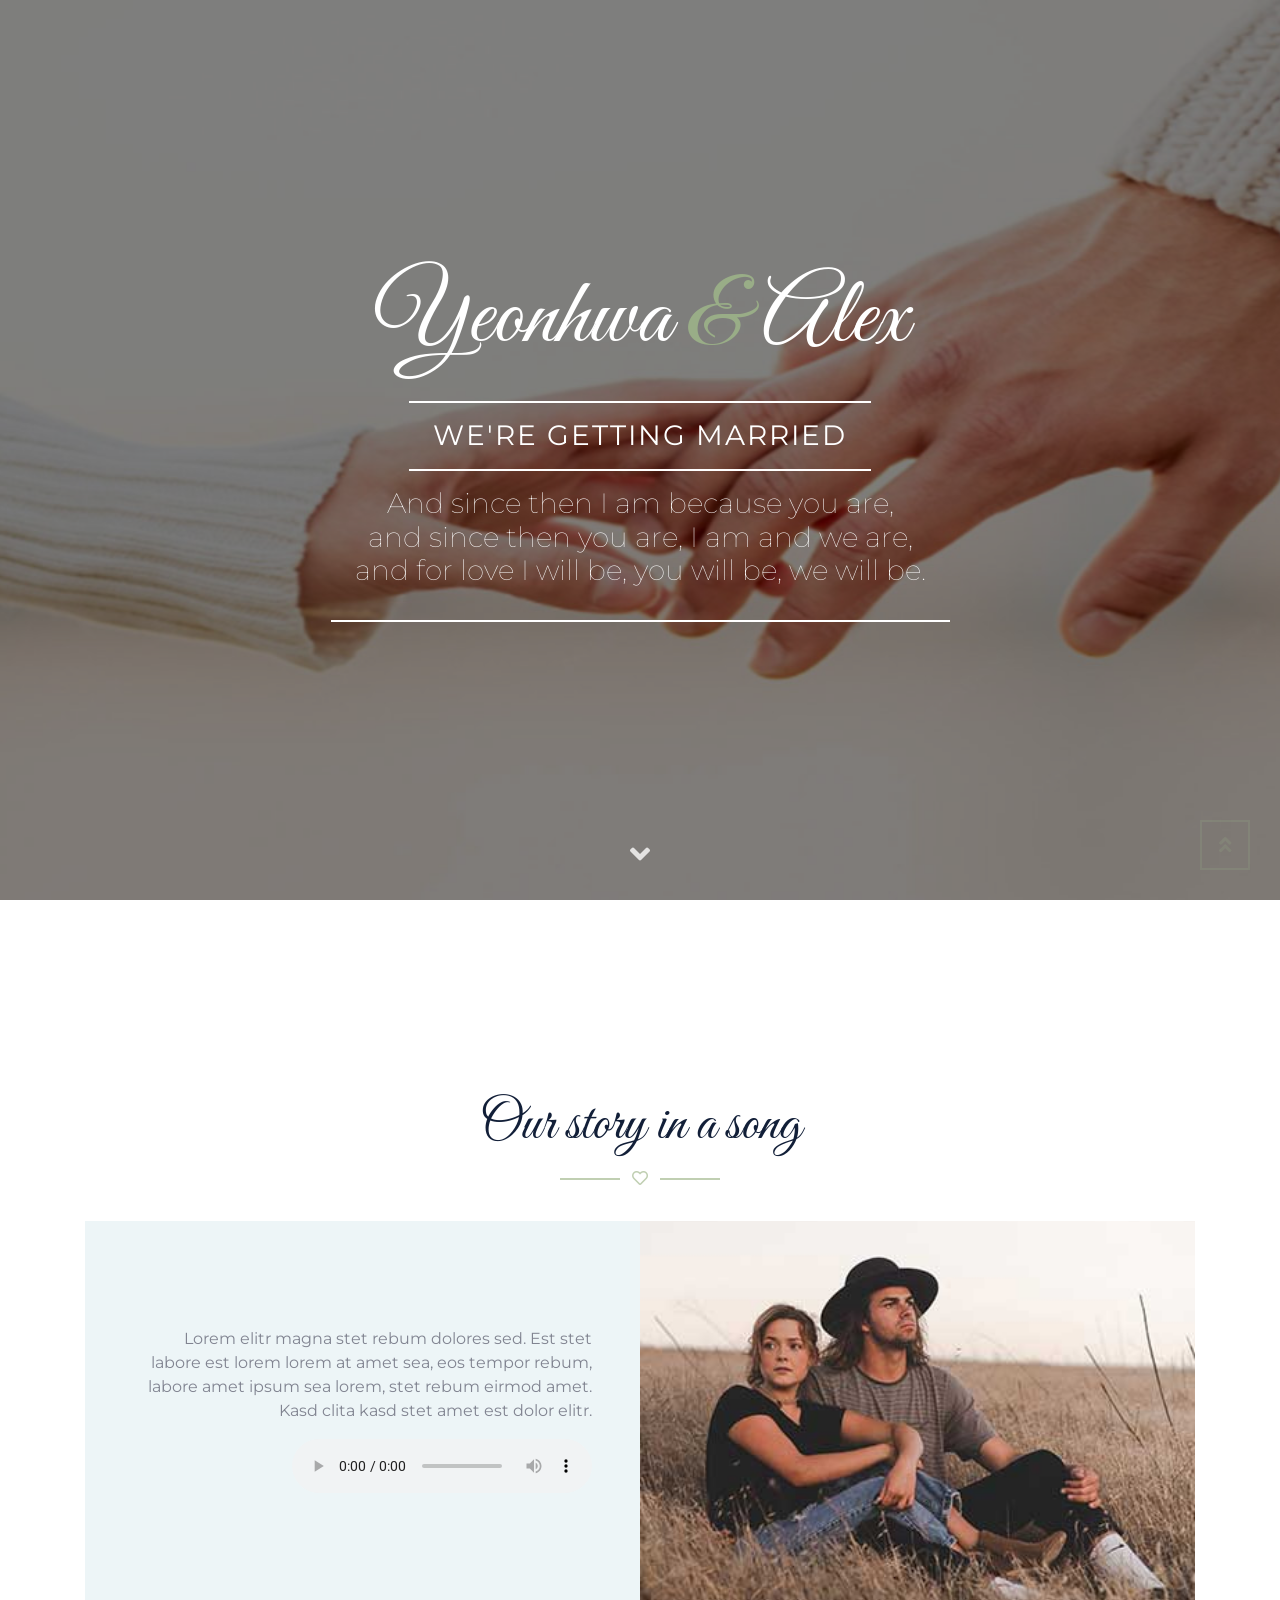
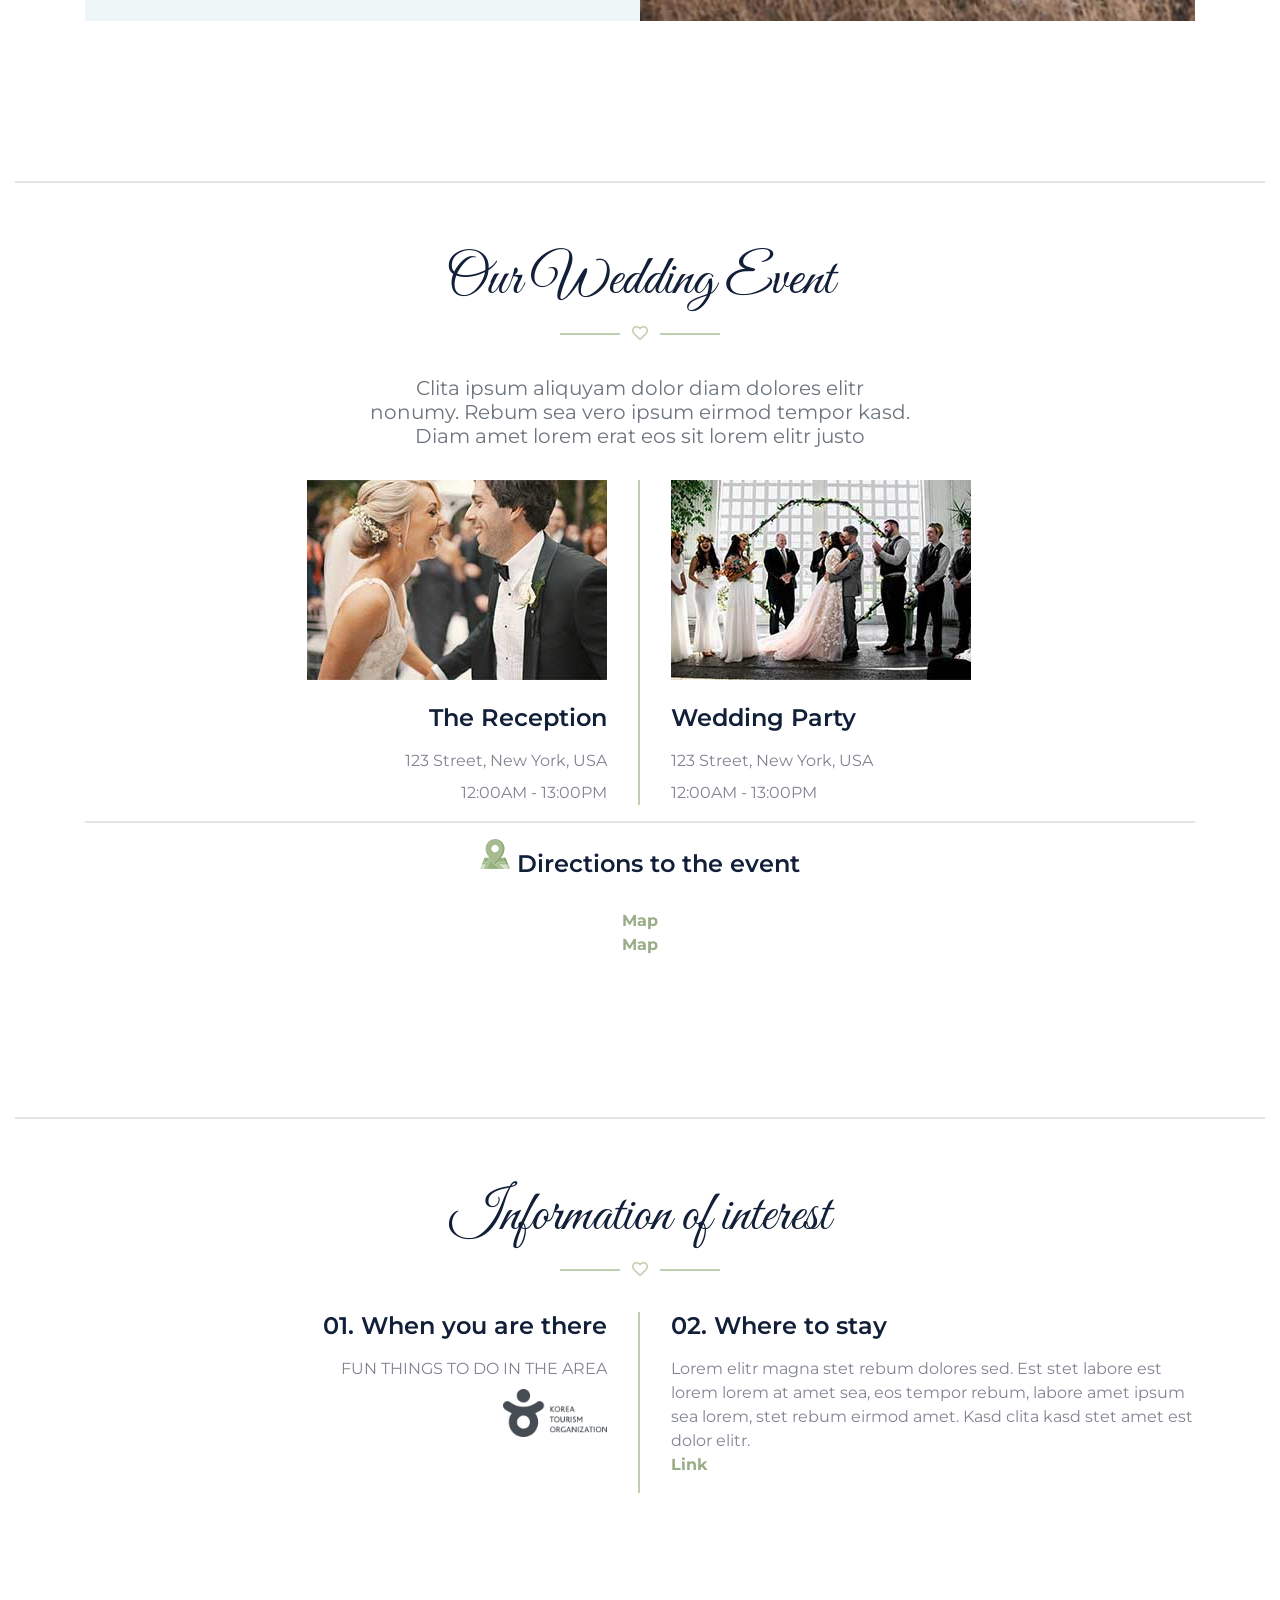
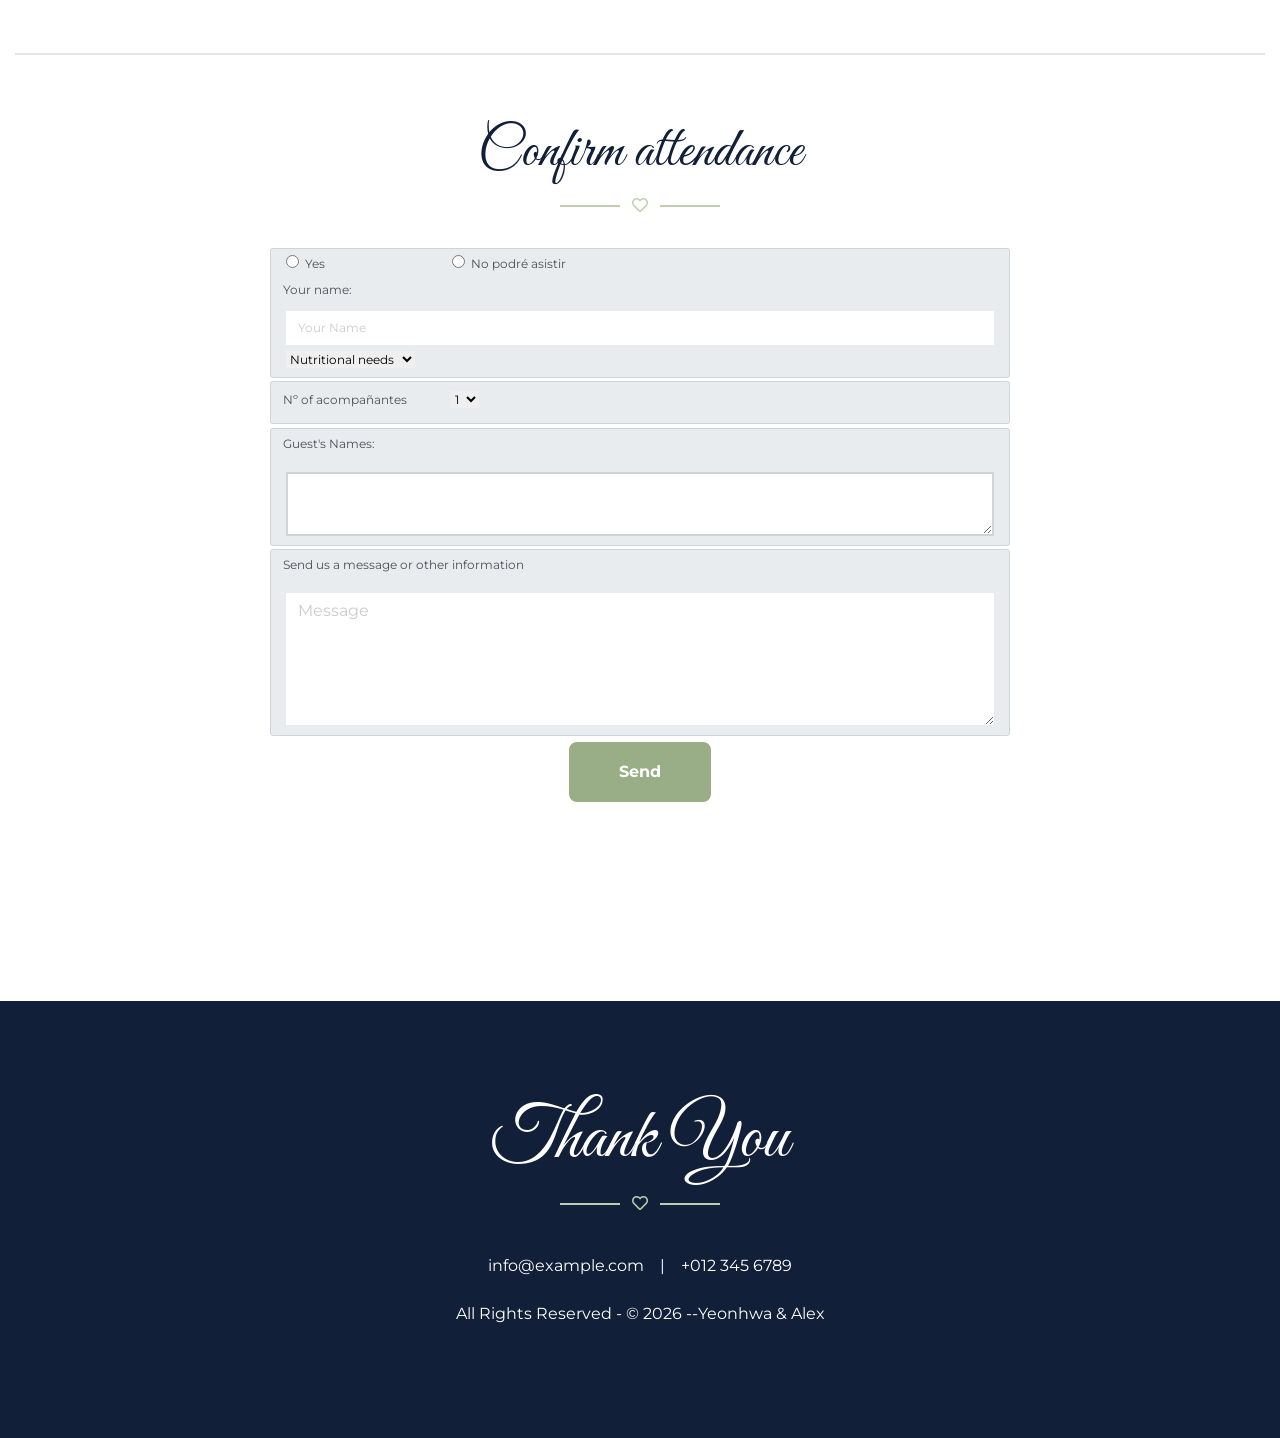
==== commit 5e9a0067: "Add files via upload" ====
--- a/index.html
+++ b/index.html
@@ -79,9 +79,9 @@
 							</div>
 							<div class="d-inline-block  border-bottom border-light py-3 px-4">
 								<h3 class="text-white font-weight-lighter">
-									<p>Y desde entonces soy porque tú eres,<br>
-										y desde entonces eres, soy y somos,<br>
-										y por amor seré, serás, seremos.</p>
+									<p>And since then I am because you are,<br>
+										and since then you are, I am and we are,<br>
+										and for love I will be, you will be, we will be.</p>
 								</h3>
 							</div>
 							<!--  <button type="button" class="btn-play mx-auto" data-toggle="modal" data-src="https://www.youtube.com/embed/DWRcNpR6Kdc" data-target="#videoModal">
@@ -231,9 +231,9 @@
 			<hr>
 			<div class="row justify-content-center">
 				<div class="col-md-6 text-center">
-					<h4 class="mb-3"><img class="img-fluid mb-4" src="img/mapa.png" alt=""> Instrucciones para llegar al evento</h4>
-					<p class="m-0"><a href="#">Mapa</a></p>
-					<p class="m-0"><a href="#">Mapa</a></p>
+					<h4 class="mb-3"><img class="img-fluid mb-4" src="img/mapa.png" alt=""> Directions to the event</h4>
+					<p class="m-0"><a href="#">Map</a></p>
+					<p class="m-0"><a href="#">Map</a></p>
 
 				</div>
 			</div>
@@ -249,15 +249,16 @@
 		<hr>
 		<div class="container py-5">
 			<div class="section-title position-relative text-center">
-				<h1 class="font-secondary display-4">Información de interés</h1>
+				<h1 class="font-secondary display-4">Information of interest</h1>
 				<i class="far fa-heart text-dark-light"></i>
 			</div>
 
 			<div class="row">
 				<div class="col-md-6 border-right border-primary">
 					<div class="text-center text-md-right mr-md-3 mb-4 mb-md-0">
-						<h4 class="mb-3">01.Cuando estés allí</h4>
-						<p class="text-uppercase mb-2">Cosas divertidas que hacer en la zona</p>
+						<h4 class="mb-3">01. When you are there
+						</h4>
+						<p class="text-uppercase mb-2">Fun things to do in the area</p>
 						<p><a href="https://spanish.visitkorea.or.kr/svc/main/index.do">
 								<img class="imagen-link" style="width:20%; height: auto;" src="img/site_logo_turism_Korea.png"></a>
 						</p>
@@ -265,7 +266,7 @@
 				</div>
 				<div class="col-md-6">
 					<div class="text-center text-md-left ml-md-3">
-						<h4 class="mb-3">02. Dónde alojarse</h4>
+						<h4 class="mb-3">02. Where to stay</h4>
 						<p class="m-0">Lorem elitr magna stet rebum dolores sed. Est stet labore est lorem lorem at amet sea, eos tempor rebum, labore amet ipsum sea lorem, stet rebum eirmod amet. Kasd clita kasd stet amet est dolor elitr.
 						</p>
 						<p> <a href="https://english.visitkorea.or.kr/svc/contents/contentsView.do?vcontsId=140676">Link</a>
@@ -293,50 +294,76 @@
 			<div class="row justify-content-center">
 				<div class="col-lg-8">
 					<div class="text-center">
-					
-						<form action="mailto:tyrperro@gmail.com" method="post" enctype="text/plain">
-						
-							<div class="form-row">
-								<div class="form-group col-sm-6">
-									<input type="text" class="form-control bg-secondary border-0 py-4 px-3" placeholder="Your Name" />
+
+						<form id="contactoForm">
+
+							<fieldset class="form-row input-group-text">
+								<div>
+									<label class="radio-option">
+										<input type="radio" name="asistencia" value="yes" required=""> Yes
+									</label>
+									<label class="radio-option">
+										<input type="radio" name="asistencia" value="no"> No podré asistir
+									</label>
 								</div>
-								<div class="form-group col-sm-6">
-									<input type="email" class="form-control bg-secondary border-0 py-4 px-3" placeholder="Your Email" />
-								</div>
-							</div>
-							<div class="form-row">
-								<div class="form-group col-sm-6">
-									<label>Number of Guest</label>
-
-									<select name="guest" class="form-control bg-secondary border-0" style="height: 52px;">
-										<option>1</option>
-										<option>2</option>
-										<option>3</option>
-										<option>4</option>
+
+								<label for="nombre">Your name:</label>
+								<input id="nombre" name="nombre" type="text" class="form-control border-0" placeholder="Your Name" />
+
+
+								<div>
+									<select name="nutritional" class="border-0" class="" class="form-control custom-select">
+										<option value="nutritionalguest" disabled selected>Nutritional needs</option>
+										<option value="noguest">No</option>
+										<option value="Celiacguest">Celiac patients</option>
+										<option value="Veganguest">Vegan</option>
+										<option value="Vegetarian">Vegetarian</option>
+										<option value="Lactoseguest">Lactose intolerant</option>
+										<option value="Eggguest">Egg intolerant</option>
+										<option value="Nutguest">Nut intolerant</option>
 									</select>
 								</div>
-								<div class="form-group col-sm-6">
-									<label for="nutritional">Nutritional needs:</label>
-
-									<select name="nutritional" class="form-control bg-secondary border-0" style="height: 52px;">
-
-										<option value="Celiac">Celiac patients</option>
-										<option value="Vegan" selected>Vegan</option>
-										<option value="Vegetarian">Vegetarian</option>
+							</fieldset>
+
+							<fieldset class="form-row input-group-text">
+								<div>
+									<label for="nguests">Nº of acompañantes</label>
+									<select name="nguests" id="nguests" class="border-0" class="" class="form-control custom-select">
+										<option value="1">1</option>
+										<option value="2">2</option>
+										<option value="3">3</option>
+										<option value="4">4</option>
 									</select>
 								</div>
+							</fieldset>
+							<fieldset class="form-row input-group-text">
+								<p>Guest's Names:</p>
+								<textarea id="guestname" name="guestname" type="text" class="form-control" placeholder="Guest Name">
+								</textarea>
+
+							</fieldset>
+							<div class="form-row input-group-text">
+								<p>Send us a message or other information</p>
+								<textarea name="mensaje" class="form-control border-0" rows="5" placeholder="Message"></textarea>
 							</div>
-							<div class="form-group col-sm-6">
-								<label for="nutritional">Nutritional needs:</label>
-
-								<select name="nutritional" class="form-control bg-secondary border-0" style="height: 52px;">
-
-									<option value="Celiac">Celiac patients</option>
-									<option value="Vegan" selected>Vegan</option>
-									<option value="Vegetarian">Vegetarian</option>
-								</select>
+
+							<div>
+								<button id="btnEnviar" class="btn btn-primary font-weight-bold py-3 px-5" type="submit">Send</button>
+
 							</div>
-							<!--Celiacos
+							<!-- Contenedor para mensajes de éxito/error -->
+							<div id="respuesta" style="margin-top: 10px;"></div>
+							<!-- Contenedor para mensajes de éxito/error -->
+							<div id="respuesta" style="margin-top: 10px;"></div>
+						</form>
+					</div>
+
+				</div>
+			</div>
+		</div>
+	</div>
+
+	<!--Celiacos
 Veganos
 Vegetarianos
 Intolerantes a la lactosa
@@ -350,18 +377,6 @@
 Egg intolerant
 Nut intolerant
 -->
-							<div class="form-group">
-								<textarea class="form-control bg-secondary border-0 py-2 px-3" rows="5" placeholder="Message"></textarea>
-							</div>
-							<div>
-								<button class="btn btn-primary font-weight-bold py-3 px-5" type="submit">Submit</button>
-							</div>
-						</form>
-					</div>
-				</div>
-			</div>
-		</div>
-	</div>
 	<!-- RSVP End -->
 
 
@@ -408,6 +423,47 @@
 	<!-- Template Javascript -->
 	<script src="js/main.js"></script>
 
+
+	<script>
+		const formulario = document.getElementById('contactoForm');
+		const respuestaVisual = document.getElementById('respuesta');
+		const boton = document.getElementById('btnEnviar');
+
+		formulario.addEventListener('submit', function(e) {
+			e.preventDefault(); // Evita que la página se recargue
+
+			boton.disabled = true;
+			boton.innerText = "Enviando...";
+			respuestaVisual.innerText = "Procesando tu mensaje...";
+
+			// Creamos los datos para enviar
+			const datos = new FormData(formulario);
+			const url = 'https://script.google.com/macros/s/AKfycby9FrSSqIT06Mu-659NnvH6e17YXQ36WWrOzv6lnfHpgIlI5fkWVzyXaDU2OsSgW3L9yw/exec'; // <--- PEGA TU URL AQUÍ
+
+			fetch(url, {
+					method: 'POST',
+					body: datos,
+					mode: 'no-cors' // Importante para evitar bloqueos de Google
+				})
+				.then(() => {
+					// Con 'no-cors' no podemos leer la respuesta del servidor, 
+					// así que asumimos éxito si la petición se completa.
+					respuestaVisual.style.color = "green";
+					respuestaVisual.innerText = "¡Mensaje enviado con éxito!";
+					formulario.reset(); // Limpia los campos
+				})
+				.catch(error => {
+					respuestaVisual.style.color = "red";
+					respuestaVisual.innerText = "Error al enviar: " + error.message;
+				})
+				.finally(() => {
+					boton.disabled = false;
+					boton.innerText = "Enviar Mensaje";
+				});
+		});
+
+	</script>
+
 </body>
 
 </html>
--- a/css/style.css
+++ b/css/style.css
@@ -10,6 +10,11 @@
 naranja anterior: #E47A2E;
 naranja claro: #ffdbbb;
 */
+/* 
+verde claro: #c0cfb2;
+verde oscuro: #99ad87;
+*/
+
 :root {
 	--blue: #007bff;
 	--indigo: #6610f2;
@@ -177,14 +182,17 @@
 }
 
 a {
-	color: #E47A2E;
+	color: #99AD87;
+	font-weight: bold;
 	text-decoration: none;
 	background-color: transparent;
 }
 
 a:hover {
-	color: #af5617;
+	color: #C0CFB2;
 	text-decoration: underline;
+	text-shadow: .5px .5px .5px #99AD87;
+	text-decoration: none;
 }
 
 a:not([href]):not([class]) {
@@ -262,7 +270,7 @@
 	margin-bottom: 0.5rem;
 	width: 100%;
 	text-align: left;
-	border: 1px solid blue
+	/*	border: 1px solid blue*/
 }
 
 button {
@@ -279,9 +287,9 @@
 select,
 optgroup,
 textarea {
-	margin: 0;
+	margin: .2rem;
 	font-family: inherit;
-	font-size: inherit;
+	font-size: 1rem;
 	line-height: inherit;
 }
 
@@ -331,11 +339,6 @@
 	padding: 0;
 }
 
-textarea {
-	overflow: auto;
-	resize: vertical;
-}
-
 fieldset {
 	min-width: 0;
 	padding: 0;
@@ -345,15 +348,18 @@
 
 legend {
 	display: block;
-	width: 100%;
-	max-width: 100%;
+	width: auto;
+	/*	max-width: 100%;*/
 	padding: 0;
 	margin-bottom: .5rem;
-	font-size: 1.5rem;
+	font-size: 1rem;
 	line-height: inherit;
 	color: inherit;
 	white-space: normal;
-}
+
+}
+
+legend {}
 
 @media (max-width: 1200px) {
 	legend {
@@ -2237,15 +2243,16 @@
 }
 
 .form-control:focus {
+	/*	poner foco en campos del formulario */
 	color: #495057;
 	background-color: #fff;
-	border-color: #f3c29f;
+	border-color: #99AD87;
 	outline: 0;
-	box-shadow: 0 0 0 0.2rem rgba(228, 122, 46, 0.25);
+	box-shadow: 0 0 0 0.2rem rgba(153, 173, 135, 0.25);
 }
 
 .form-control::placeholder {
-	color: #6c757d;
+	color: #ccc;
 	opacity: 1;
 }
 
@@ -2341,6 +2348,11 @@
 	margin-bottom: 1rem;
 }
 
+form textarea {
+	border: 1px solid blue !imnportant;
+	font-size: 50rem !imnportant;
+}
+
 .form-text {
 	display: block;
 	margin-top: 0.25rem;
@@ -2377,7 +2389,7 @@
 }
 
 .form-check-label {
-	margin-bottom: 0;
+	margin-bottom: 1rem;
 }
 
 .form-check-inline {
@@ -2737,31 +2749,33 @@
 }
 
 .btn-primary {
+
 	color: #fff;
-	background-color: #E47A2E;
-	border-color: #E47A2E;
+	background-color: #99AD87;
+	border-color: #99AD87;
 	border-radius: .5em;
 }
 
 .btn-primary:hover {
 	color: #fff;
-	background-color: #d1671b;
-	border-color: #c5611a;
+	background-color: #c0CFB2;
+	border-color: #99AD87;
+	box-shadow: 0 0 0 0.1rem rgba(153, 173, 135, 0.5);
 }
 
 .btn-primary:focus,
 .btn-primary.focus {
-	color: #fff;
-	background-color: #d1671b;
-	border-color: #c5611a;
+	color: #121F38;
+	background-color: #db4e4e;
+	border-color: #db4e4e;
 	box-shadow: 0 0 0 0.2rem rgba(232, 142, 77, 0.5);
 }
 
 .btn-primary.disabled,
 .btn-primary:disabled {
 	color: #fff;
-	background-color: #E47A2E;
-	border-color: #E47A2E;
+	background-color: rgba(232, 142, 77, 0.5);
+	border-color: rgba(232, 142, 77, 0.5);
 }
 
 .btn-primary:not(:disabled):not(.disabled):active,
@@ -3067,14 +3081,14 @@
 }
 
 .btn-outline-primary {
-	color: #E47A2E;
-	border-color: #E47A2E;
+	color: #99AD87;
+	border-color: #99AD87;
 }
 
 .btn-outline-primary:hover {
 	color: #fff;
-	background-color: #E47A2E;
-	border-color: #E47A2E;
+	background-color: #99AD87;
+	border-color: #99AD87;
 }
 
 .btn-outline-primary:focus,
@@ -3882,20 +3896,26 @@
 	display: flex;
 	align-items: center;
 	padding: 0.375rem 0.75rem;
-	margin-bottom: 0;
-	font-size: 1rem;
+	margin-bottom: .2rem;
+	font-size: .75rem;
 	font-weight: 400;
 	line-height: 1.5;
 	color: #495057;
 	text-align: center;
 	white-space: nowrap;
 	background-color: #e9ecef;
-	border: 2px solid #ced4da;
+	border: 1px solid #ced4da;
+	border-radius: .2rem
+}
+
+.input-group-text input[type="text"] {
+	font-size: inherit;
 }
 
 .input-group-text input[type="radio"],
 .input-group-text input[type="checkbox"] {
 	margin-top: 0;
+
 }
 
 .input-group-lg > .form-control:not(textarea),
@@ -4097,16 +4117,18 @@
 	line-height: 1.5;
 	color: #495057;
 	vertical-align: middle;
-	background: #fff url("data:image/svg+xml,%3csvg xmlns='http://www.w3.org/2000/svg' width='4' height='5' viewBox='0 0 4 5'%3e%3cpath fill='%23343a40' d='M2 0L0 2h4zm0 5L0 3h4z'/%3e%3c/svg%3e") no-repeat right 0.75rem center/8px 10px;
-	border: 2px solid #ced4da;
-	border-radius: 0;
+	background: #fff url("data:image/svg+xml,%3csvg xmlns='http://www.w3.org/2000/svg' width='4' height='5' viewBox='0 0 4 5'%3e%3cpath fill='%23343a40' d='M2 0L0 2h4zm0 5L0 3h4z'/%3e%3c/svg%3e") no-repeat right 0.75rem center/8px 10px !important;
+	border: 1px solid #ced4da;
+	border-radius: .1em;
 	appearance: none;
 }
 
-.custom-select:focus {
-	border-color: #f3c29f;
-	outline: 0;
-	box-shadow: 0 0 0 0.2rem rgba(228, 122, 46, 0.25);
+
+.custom-select:focus,
+select:focus {
+	border-color: #C0CFB2 !important;
+	outline: 0 !important;
+	box-shadow: 0 0 0 0.2rem #C0CFB2;
 }
 
 .custom-select:focus::-ms-value {
@@ -4150,6 +4172,7 @@
 	padding-left: 1rem;
 	font-size: 1.25rem;
 }
+
 
 .custom-file {
 	position: relative;
@@ -4367,6 +4390,11 @@
 .custom-file-label,
 .custom-select {
 	transition: background-color 0.15s ease-in-out, border-color 0.15s ease-in-out, box-shadow 0.15s ease-in-out;
+}
+
+form * {
+	font-size: .75rem;
+
 }
 
 @media (prefers-reduced-motion: reduce) {
@@ -6729,7 +6757,7 @@
 a.bg-primary:focus,
 button.bg-primary:hover,
 button.bg-primary:focus {
-	background-color: #c5611a !important;
+	background-color: #99AD87 !important;
 }
 
 .bg-secondary {
@@ -6741,6 +6769,7 @@
 button.bg-secondary:hover,
 button.bg-secondary:focus {
 	background-color: #cae1e7 !important;
+
 }
 
 .bg-success {
@@ -6799,6 +6828,7 @@
 }
 
 .bg-dark {
+	/*	fondo menu de navegación */
 	background-color: #121F38 !important;
 }
 
@@ -6858,7 +6888,8 @@
 }
 
 .border-primary {
-	border-color: #ffdbbb !important;
+	/*	lineas vertical */
+	border-color: #C0CFB2 !important;
 }
 
 .border-secondary {
@@ -10445,16 +10476,16 @@
 }
 
 .text-primary {
-	color: #E47A2E !important;
+	color: #99ad87 !important;
 }
 
 a.text-primary:hover,
 a.text-primary:focus {
-	color: #af5617 !important;
+	color: #99ad87 !important;
 }
 
 .text-secondary {
-	color: #EDF5F7 !important;
+	color: #C0CFB2 !important;
 }
 
 a.text-secondary:hover,
@@ -10517,7 +10548,7 @@
 }
 
 .text-dark-light {
-	color: #ffdbbb !important;
+	color: #C0CFB2 !important;
 }
 
 a.text-dark-light:hover,
@@ -10741,7 +10772,7 @@
 
 .navbar-dark .navbar-nav .nav-link:hover,
 .navbar-dark .navbar-nav .nav-link.active {
-	color: #E47A2E;
+	color: #99AD87;
 }
 
 @media (max-width: 991.98px) {
@@ -10764,23 +10795,26 @@
 }
 
 .section-title::before {
+	/*	lineas horizontales en los corazones */
 	position: absolute;
 	content: "";
 	width: 60px;
 	height: 2px;
 	bottom: 11px;
 	left: calc(50% - 80px);
-	background: #ffdbbb;
+	background: #C0CFB2;
 }
 
 .section-title::after {
+	/*	lineas horizontales en los corazones */
+
 	position: absolute;
 	content: "";
 	width: 60px;
 	height: 2px;
 	bottom: 11px;
 	right: calc(50% - 80px);
-	background: #ffdbbb;
+	background: #C0CFB2;
 }
 
 .btn-play {
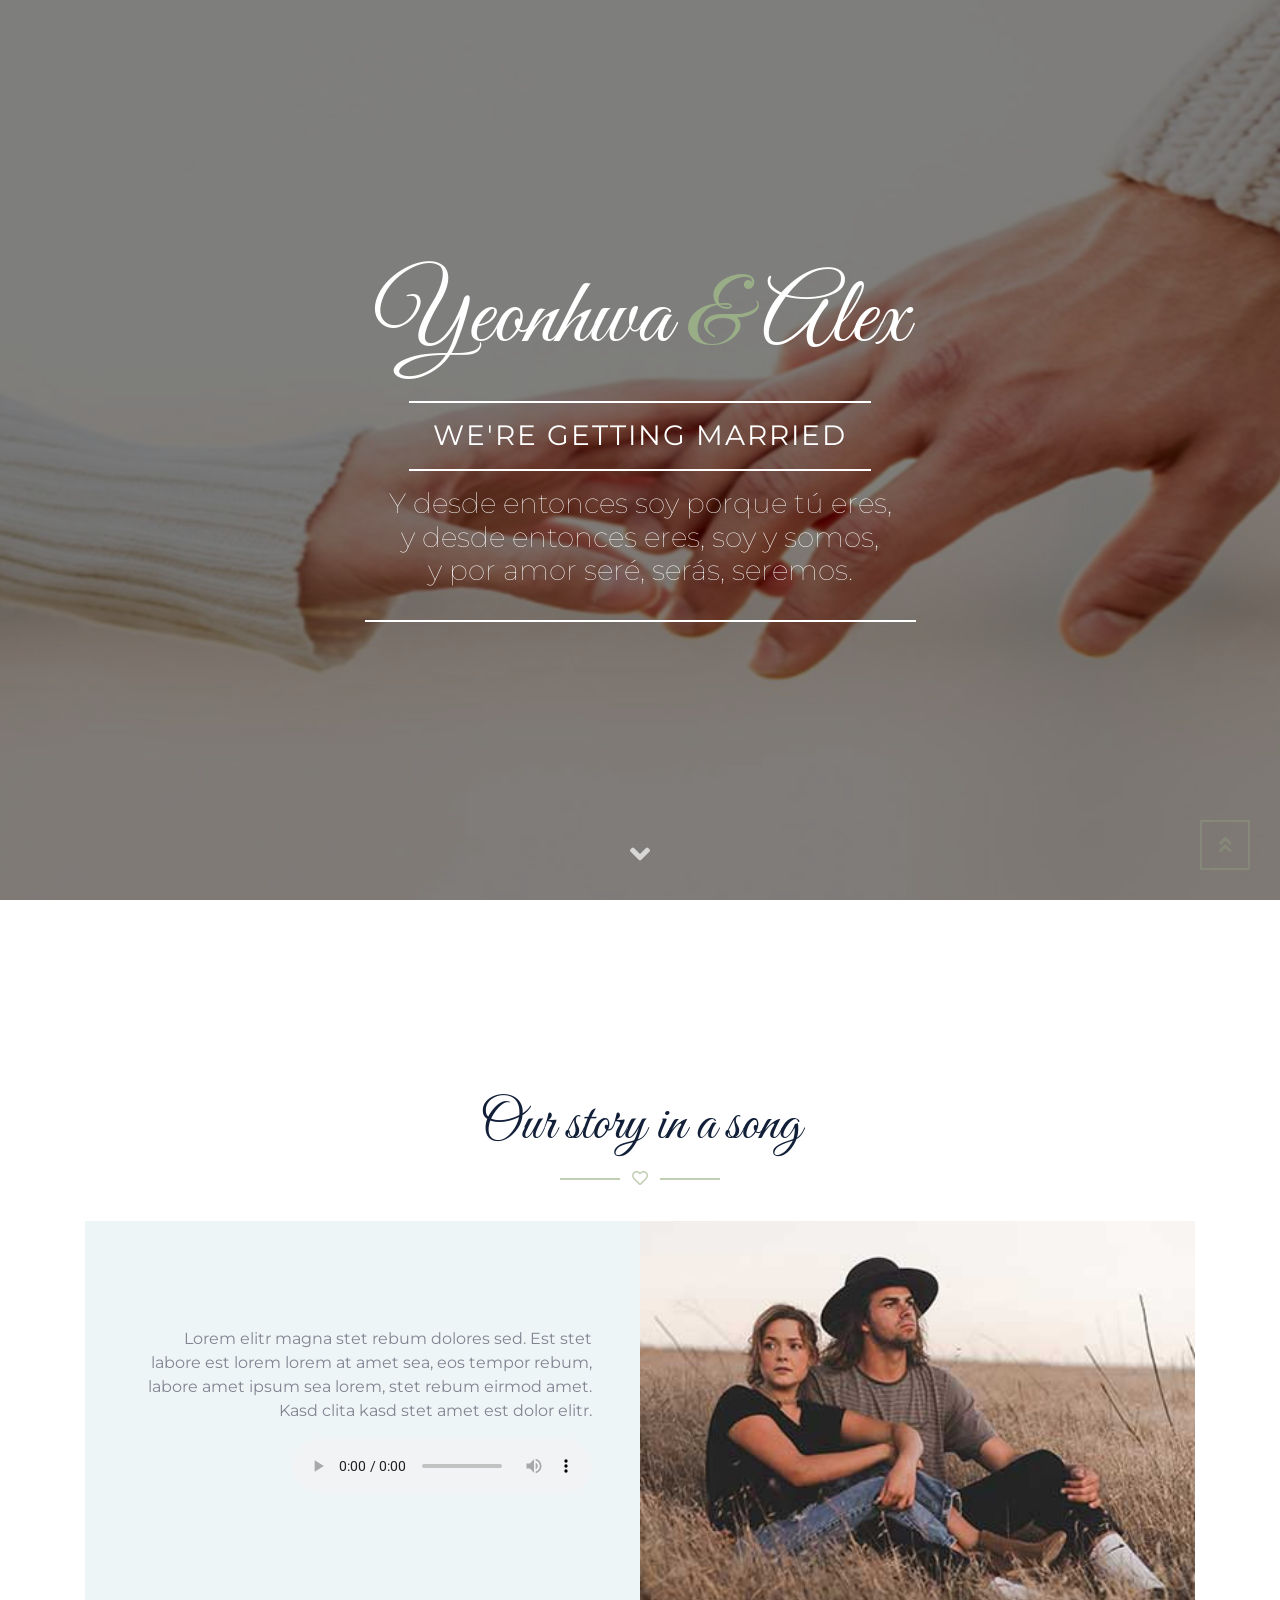
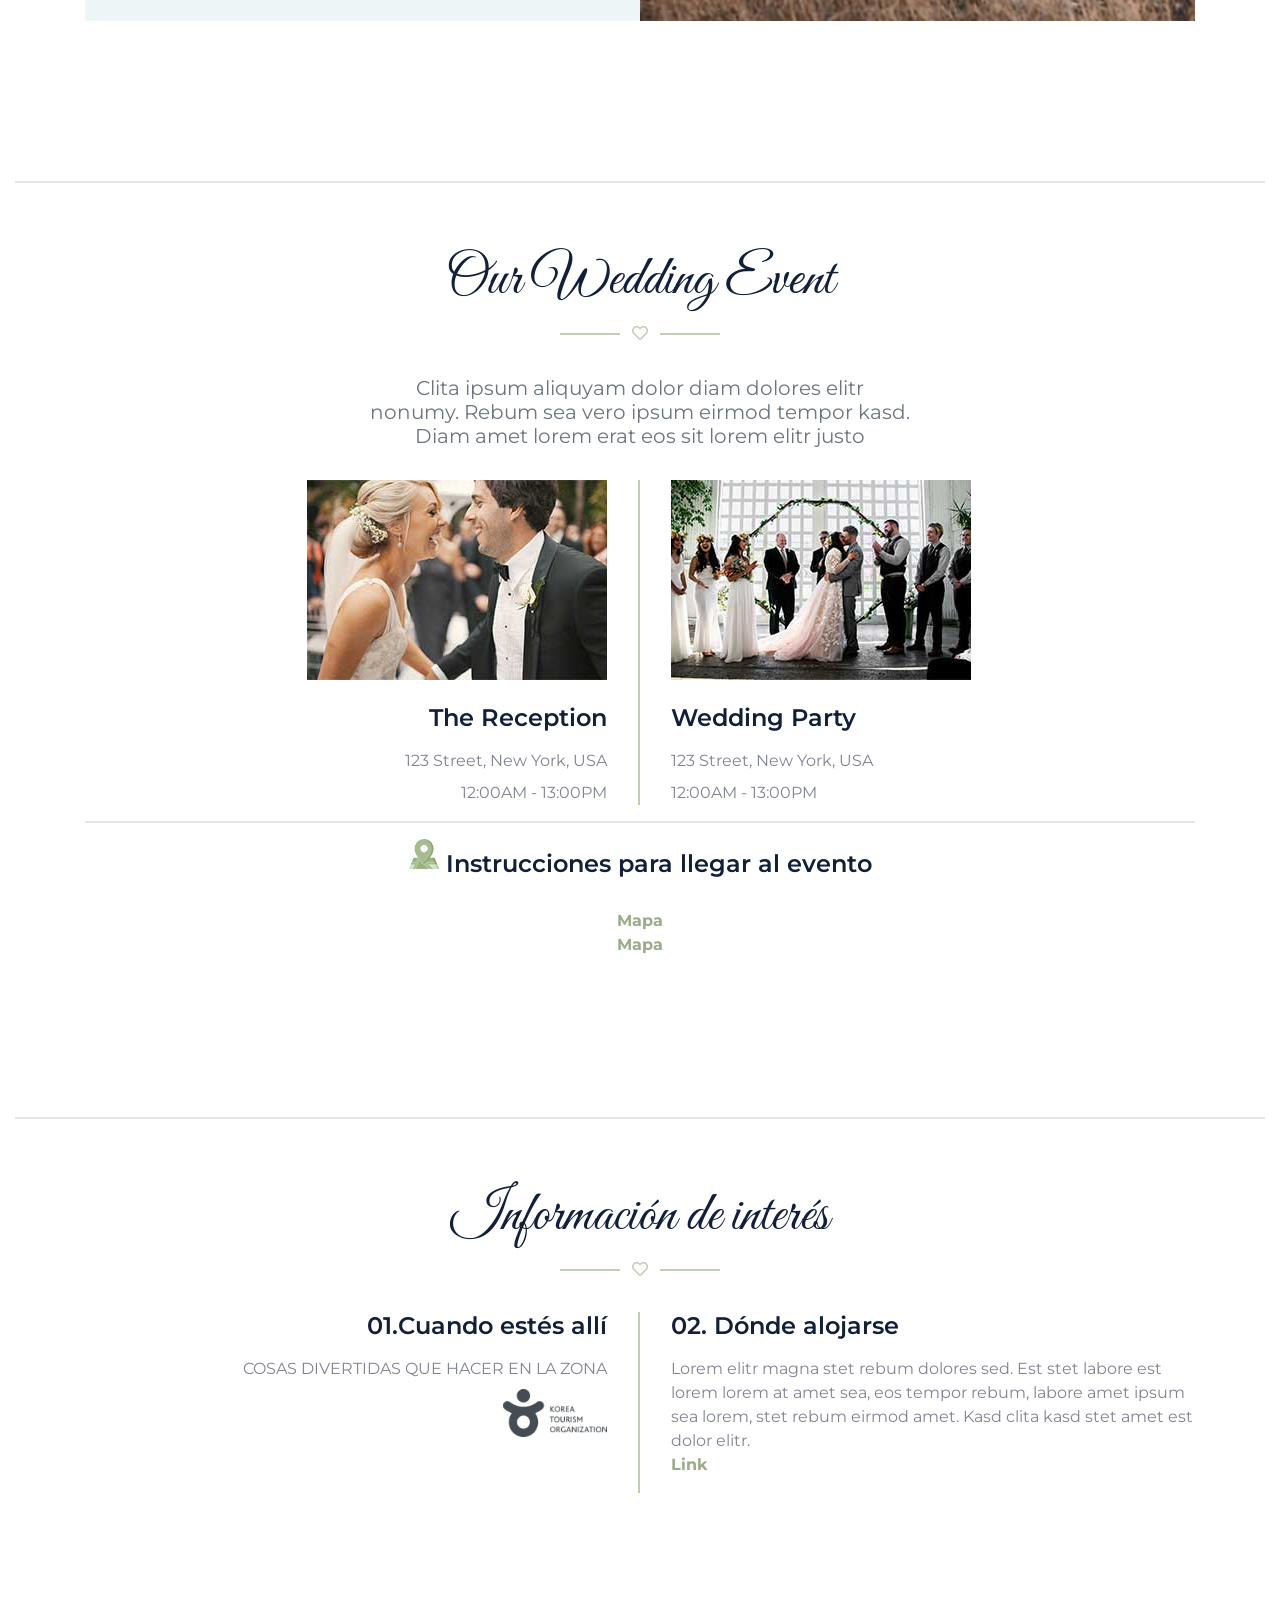
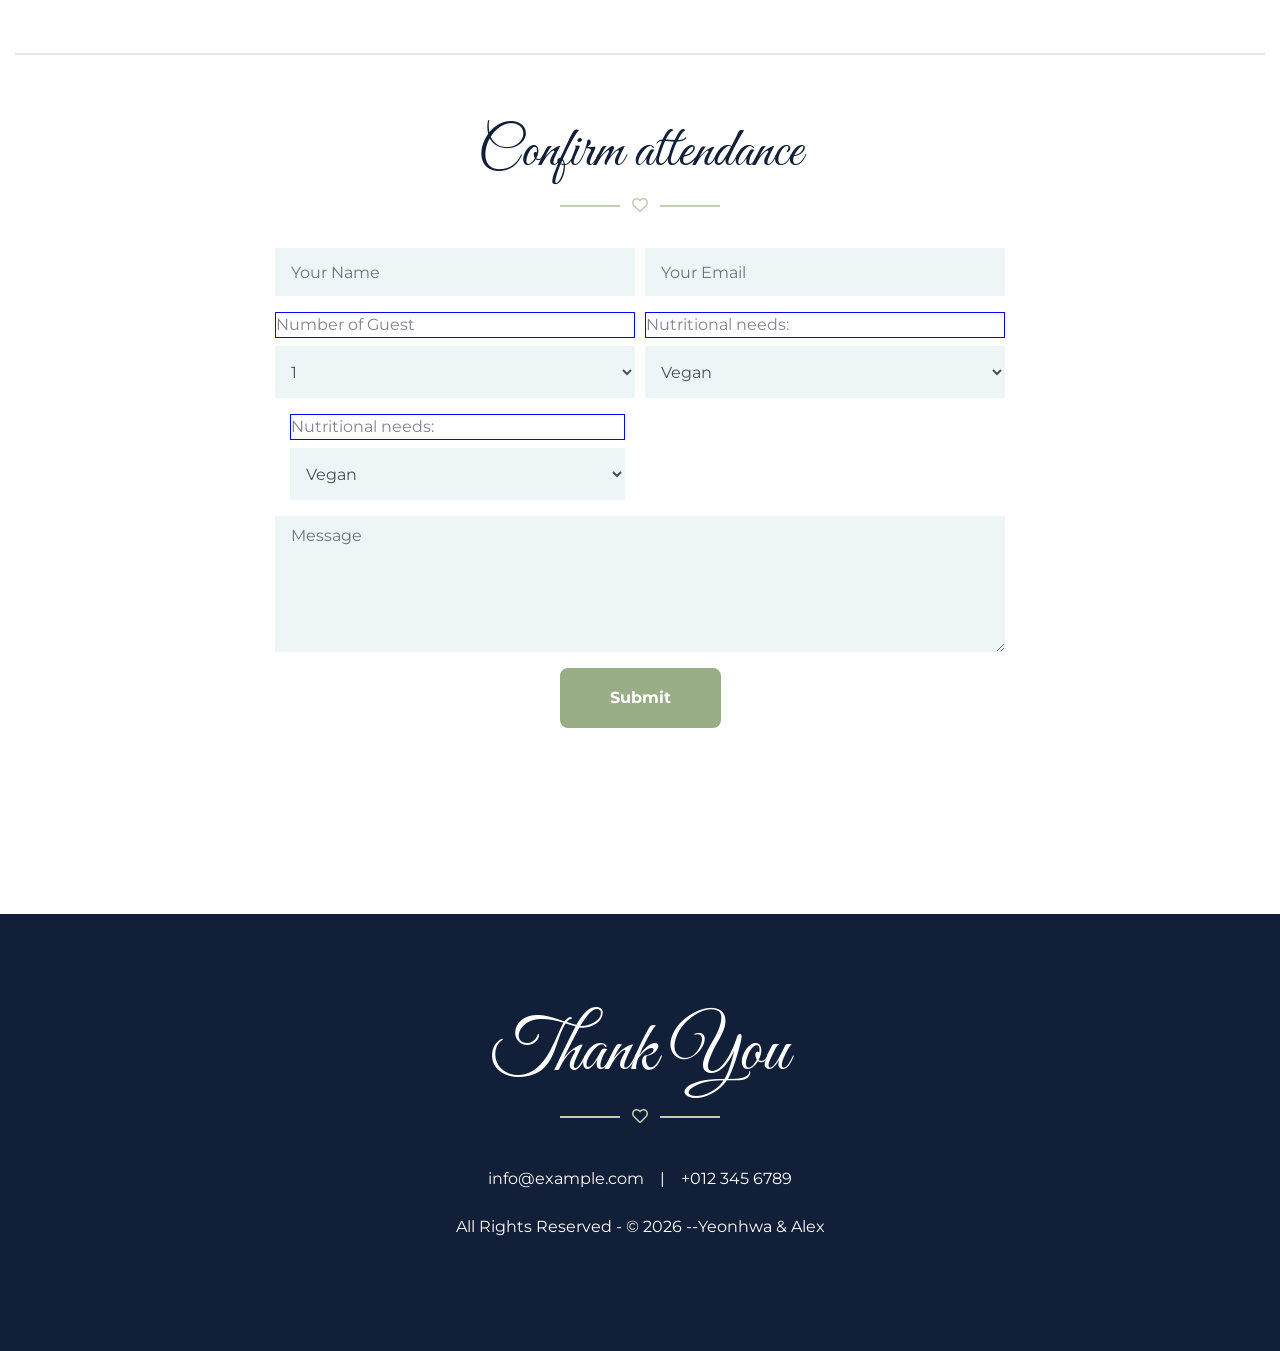
==== commit b2dac90b: "Add files via upload" ====
--- a/index.html
+++ b/index.html
@@ -79,9 +79,9 @@
 							</div>
 							<div class="d-inline-block  border-bottom border-light py-3 px-4">
 								<h3 class="text-white font-weight-lighter">
-									<p>And since then I am because you are,<br>
-										and since then you are, I am and we are,<br>
-										and for love I will be, you will be, we will be.</p>
+									<p>Y desde entonces soy porque tú eres,<br>
+										y desde entonces eres, soy y somos,<br>
+										y por amor seré, serás, seremos.</p>
 								</h3>
 							</div>
 							<!--  <button type="button" class="btn-play mx-auto" data-toggle="modal" data-src="https://www.youtube.com/embed/DWRcNpR6Kdc" data-target="#videoModal">
@@ -231,9 +231,9 @@
 			<hr>
 			<div class="row justify-content-center">
 				<div class="col-md-6 text-center">
-					<h4 class="mb-3"><img class="img-fluid mb-4" src="img/mapa.png" alt=""> Directions to the event</h4>
-					<p class="m-0"><a href="#">Map</a></p>
-					<p class="m-0"><a href="#">Map</a></p>
+					<h4 class="mb-3"><img class="img-fluid mb-4" src="img/mapa.png" alt=""> Instrucciones para llegar al evento</h4>
+					<p class="m-0"><a href="#">Mapa</a></p>
+					<p class="m-0"><a href="#">Mapa</a></p>
 
 				</div>
 			</div>
@@ -249,16 +249,15 @@
 		<hr>
 		<div class="container py-5">
 			<div class="section-title position-relative text-center">
-				<h1 class="font-secondary display-4">Information of interest</h1>
+				<h1 class="font-secondary display-4">Información de interés</h1>
 				<i class="far fa-heart text-dark-light"></i>
 			</div>
 
 			<div class="row">
 				<div class="col-md-6 border-right border-primary">
 					<div class="text-center text-md-right mr-md-3 mb-4 mb-md-0">
-						<h4 class="mb-3">01. When you are there
-						</h4>
-						<p class="text-uppercase mb-2">Fun things to do in the area</p>
+						<h4 class="mb-3">01.Cuando estés allí</h4>
+						<p class="text-uppercase mb-2">Cosas divertidas que hacer en la zona</p>
 						<p><a href="https://spanish.visitkorea.or.kr/svc/main/index.do">
 								<img class="imagen-link" style="width:20%; height: auto;" src="img/site_logo_turism_Korea.png"></a>
 						</p>
@@ -266,7 +265,7 @@
 				</div>
 				<div class="col-md-6">
 					<div class="text-center text-md-left ml-md-3">
-						<h4 class="mb-3">02. Where to stay</h4>
+						<h4 class="mb-3">02. Dónde alojarse</h4>
 						<p class="m-0">Lorem elitr magna stet rebum dolores sed. Est stet labore est lorem lorem at amet sea, eos tempor rebum, labore amet ipsum sea lorem, stet rebum eirmod amet. Kasd clita kasd stet amet est dolor elitr.
 						</p>
 						<p> <a href="https://english.visitkorea.or.kr/svc/contents/contentsView.do?vcontsId=140676">Link</a>
@@ -294,76 +293,50 @@
 			<div class="row justify-content-center">
 				<div class="col-lg-8">
 					<div class="text-center">
-
-						<form id="contactoForm">
-
-							<fieldset class="form-row input-group-text">
-								<div>
-									<label class="radio-option">
-										<input type="radio" name="asistencia" value="yes" required=""> Yes
-									</label>
-									<label class="radio-option">
-										<input type="radio" name="asistencia" value="no"> No podré asistir
-									</label>
+					
+						<form action="mailto:tyrperro@gmail.com" method="post" enctype="text/plain">
+						
+							<div class="form-row">
+								<div class="form-group col-sm-6">
+									<input type="text" class="form-control bg-secondary border-0 py-4 px-3" placeholder="Your Name" />
 								</div>
-
-								<label for="nombre">Your name:</label>
-								<input id="nombre" name="nombre" type="text" class="form-control border-0" placeholder="Your Name" />
-
-
-								<div>
-									<select name="nutritional" class="border-0" class="" class="form-control custom-select">
-										<option value="nutritionalguest" disabled selected>Nutritional needs</option>
-										<option value="noguest">No</option>
-										<option value="Celiacguest">Celiac patients</option>
-										<option value="Veganguest">Vegan</option>
-										<option value="Vegetarian">Vegetarian</option>
-										<option value="Lactoseguest">Lactose intolerant</option>
-										<option value="Eggguest">Egg intolerant</option>
-										<option value="Nutguest">Nut intolerant</option>
+								<div class="form-group col-sm-6">
+									<input type="email" class="form-control bg-secondary border-0 py-4 px-3" placeholder="Your Email" />
+								</div>
+							</div>
+							<div class="form-row">
+								<div class="form-group col-sm-6">
+									<label>Number of Guest</label>
+
+									<select name="guest" class="form-control bg-secondary border-0" style="height: 52px;">
+										<option>1</option>
+										<option>2</option>
+										<option>3</option>
+										<option>4</option>
 									</select>
 								</div>
-							</fieldset>
-
-							<fieldset class="form-row input-group-text">
-								<div>
-									<label for="nguests">Nº of acompañantes</label>
-									<select name="nguests" id="nguests" class="border-0" class="" class="form-control custom-select">
-										<option value="1">1</option>
-										<option value="2">2</option>
-										<option value="3">3</option>
-										<option value="4">4</option>
+								<div class="form-group col-sm-6">
+									<label for="nutritional">Nutritional needs:</label>
+
+									<select name="nutritional" class="form-control bg-secondary border-0" style="height: 52px;">
+
+										<option value="Celiac">Celiac patients</option>
+										<option value="Vegan" selected>Vegan</option>
+										<option value="Vegetarian">Vegetarian</option>
 									</select>
 								</div>
-							</fieldset>
-							<fieldset class="form-row input-group-text">
-								<p>Guest's Names:</p>
-								<textarea id="guestname" name="guestname" type="text" class="form-control" placeholder="Guest Name">
-								</textarea>
-
-							</fieldset>
-							<div class="form-row input-group-text">
-								<p>Send us a message or other information</p>
-								<textarea name="mensaje" class="form-control border-0" rows="5" placeholder="Message"></textarea>
-							</div>
-
-							<div>
-								<button id="btnEnviar" class="btn btn-primary font-weight-bold py-3 px-5" type="submit">Send</button>
-
-							</div>
-							<!-- Contenedor para mensajes de éxito/error -->
-							<div id="respuesta" style="margin-top: 10px;"></div>
-							<!-- Contenedor para mensajes de éxito/error -->
-							<div id="respuesta" style="margin-top: 10px;"></div>
-						</form>
-					</div>
-
-				</div>
-			</div>
-		</div>
-	</div>
-
-	<!--Celiacos
+							</div>
+							<div class="form-group col-sm-6">
+								<label for="nutritional">Nutritional needs:</label>
+
+								<select name="nutritional" class="form-control bg-secondary border-0" style="height: 52px;">
+
+									<option value="Celiac">Celiac patients</option>
+									<option value="Vegan" selected>Vegan</option>
+									<option value="Vegetarian">Vegetarian</option>
+								</select>
+							</div>
+							<!--Celiacos
 Veganos
 Vegetarianos
 Intolerantes a la lactosa
@@ -377,6 +350,18 @@
 Egg intolerant
 Nut intolerant
 -->
+							<div class="form-group">
+								<textarea class="form-control bg-secondary border-0 py-2 px-3" rows="5" placeholder="Message"></textarea>
+							</div>
+							<div>
+								<button class="btn btn-primary font-weight-bold py-3 px-5" type="submit">Submit</button>
+							</div>
+						</form>
+					</div>
+				</div>
+			</div>
+		</div>
+	</div>
 	<!-- RSVP End -->
 
 
@@ -423,47 +408,6 @@
 	<!-- Template Javascript -->
 	<script src="js/main.js"></script>
 
-
-	<script>
-		const formulario = document.getElementById('contactoForm');
-		const respuestaVisual = document.getElementById('respuesta');
-		const boton = document.getElementById('btnEnviar');
-
-		formulario.addEventListener('submit', function(e) {
-			e.preventDefault(); // Evita que la página se recargue
-
-			boton.disabled = true;
-			boton.innerText = "Enviando...";
-			respuestaVisual.innerText = "Procesando tu mensaje...";
-
-			// Creamos los datos para enviar
-			const datos = new FormData(formulario);
-			const url = 'https://script.google.com/macros/s/AKfycby9FrSSqIT06Mu-659NnvH6e17YXQ36WWrOzv6lnfHpgIlI5fkWVzyXaDU2OsSgW3L9yw/exec'; // <--- PEGA TU URL AQUÍ
-
-			fetch(url, {
-					method: 'POST',
-					body: datos,
-					mode: 'no-cors' // Importante para evitar bloqueos de Google
-				})
-				.then(() => {
-					// Con 'no-cors' no podemos leer la respuesta del servidor, 
-					// así que asumimos éxito si la petición se completa.
-					respuestaVisual.style.color = "green";
-					respuestaVisual.innerText = "¡Mensaje enviado con éxito!";
-					formulario.reset(); // Limpia los campos
-				})
-				.catch(error => {
-					respuestaVisual.style.color = "red";
-					respuestaVisual.innerText = "Error al enviar: " + error.message;
-				})
-				.finally(() => {
-					boton.disabled = false;
-					boton.innerText = "Enviar Mensaje";
-				});
-		});
-
-	</script>
-
 </body>
 
 </html>
--- a/css/style.css
+++ b/css/style.css
@@ -270,7 +270,7 @@
 	margin-bottom: 0.5rem;
 	width: 100%;
 	text-align: left;
-	/*	border: 1px solid blue*/
+	border: 1px solid blue
 }
 
 button {
@@ -287,9 +287,9 @@
 select,
 optgroup,
 textarea {
-	margin: .2rem;
+	margin: 0;
 	font-family: inherit;
-	font-size: 1rem;
+	font-size: inherit;
 	line-height: inherit;
 }
 
@@ -339,6 +339,11 @@
 	padding: 0;
 }
 
+textarea {
+	overflow: auto;
+	resize: vertical;
+}
+
 fieldset {
 	min-width: 0;
 	padding: 0;
@@ -348,18 +353,15 @@
 
 legend {
 	display: block;
-	width: auto;
-	/*	max-width: 100%;*/
+	width: 100%;
+	max-width: 100%;
 	padding: 0;
 	margin-bottom: .5rem;
-	font-size: 1rem;
+	font-size: 1.5rem;
 	line-height: inherit;
 	color: inherit;
 	white-space: normal;
-
-}
-
-legend {}
+}
 
 @media (max-width: 1200px) {
 	legend {
@@ -2252,7 +2254,7 @@
 }
 
 .form-control::placeholder {
-	color: #ccc;
+	color: #6c757d;
 	opacity: 1;
 }
 
@@ -2348,11 +2350,6 @@
 	margin-bottom: 1rem;
 }
 
-form textarea {
-	border: 1px solid blue !imnportant;
-	font-size: 50rem !imnportant;
-}
-
 .form-text {
 	display: block;
 	margin-top: 0.25rem;
@@ -2389,7 +2386,7 @@
 }
 
 .form-check-label {
-	margin-bottom: 1rem;
+	margin-bottom: 0;
 }
 
 .form-check-inline {
@@ -3896,26 +3893,20 @@
 	display: flex;
 	align-items: center;
 	padding: 0.375rem 0.75rem;
-	margin-bottom: .2rem;
-	font-size: .75rem;
+	margin-bottom: 0;
+	font-size: 1rem;
 	font-weight: 400;
 	line-height: 1.5;
 	color: #495057;
 	text-align: center;
 	white-space: nowrap;
 	background-color: #e9ecef;
-	border: 1px solid #ced4da;
-	border-radius: .2rem
-}
-
-.input-group-text input[type="text"] {
-	font-size: inherit;
+	border: 2px solid #ced4da;
 }
 
 .input-group-text input[type="radio"],
 .input-group-text input[type="checkbox"] {
 	margin-top: 0;
-
 }
 
 .input-group-lg > .form-control:not(textarea),
@@ -4117,18 +4108,16 @@
 	line-height: 1.5;
 	color: #495057;
 	vertical-align: middle;
-	background: #fff url("data:image/svg+xml,%3csvg xmlns='http://www.w3.org/2000/svg' width='4' height='5' viewBox='0 0 4 5'%3e%3cpath fill='%23343a40' d='M2 0L0 2h4zm0 5L0 3h4z'/%3e%3c/svg%3e") no-repeat right 0.75rem center/8px 10px !important;
-	border: 1px solid #ced4da;
-	border-radius: .1em;
+	background: #fff url("data:image/svg+xml,%3csvg xmlns='http://www.w3.org/2000/svg' width='4' height='5' viewBox='0 0 4 5'%3e%3cpath fill='%23343a40' d='M2 0L0 2h4zm0 5L0 3h4z'/%3e%3c/svg%3e") no-repeat right 0.75rem center/8px 10px;
+	border: 2px solid #ced4da;
+	border-radius: 0;
 	appearance: none;
 }
 
-
-.custom-select:focus,
-select:focus {
-	border-color: #C0CFB2 !important;
-	outline: 0 !important;
-	box-shadow: 0 0 0 0.2rem #C0CFB2;
+.custom-select:focus {
+	border-color: #f3c29f;
+	outline: 0;
+	box-shadow: 0 0 0 0.2rem rgba(228, 122, 46, 0.25);
 }
 
 .custom-select:focus::-ms-value {
@@ -4172,7 +4161,6 @@
 	padding-left: 1rem;
 	font-size: 1.25rem;
 }
-
 
 .custom-file {
 	position: relative;
@@ -4390,11 +4378,6 @@
 .custom-file-label,
 .custom-select {
 	transition: background-color 0.15s ease-in-out, border-color 0.15s ease-in-out, box-shadow 0.15s ease-in-out;
-}
-
-form * {
-	font-size: .75rem;
-
 }
 
 @media (prefers-reduced-motion: reduce) {
@@ -6757,7 +6740,7 @@
 a.bg-primary:focus,
 button.bg-primary:hover,
 button.bg-primary:focus {
-	background-color: #99AD87 !important;
+	background-color: #c5611a !important;
 }
 
 .bg-secondary {
@@ -6769,7 +6752,6 @@
 button.bg-secondary:hover,
 button.bg-secondary:focus {
 	background-color: #cae1e7 !important;
-
 }
 
 .bg-success {
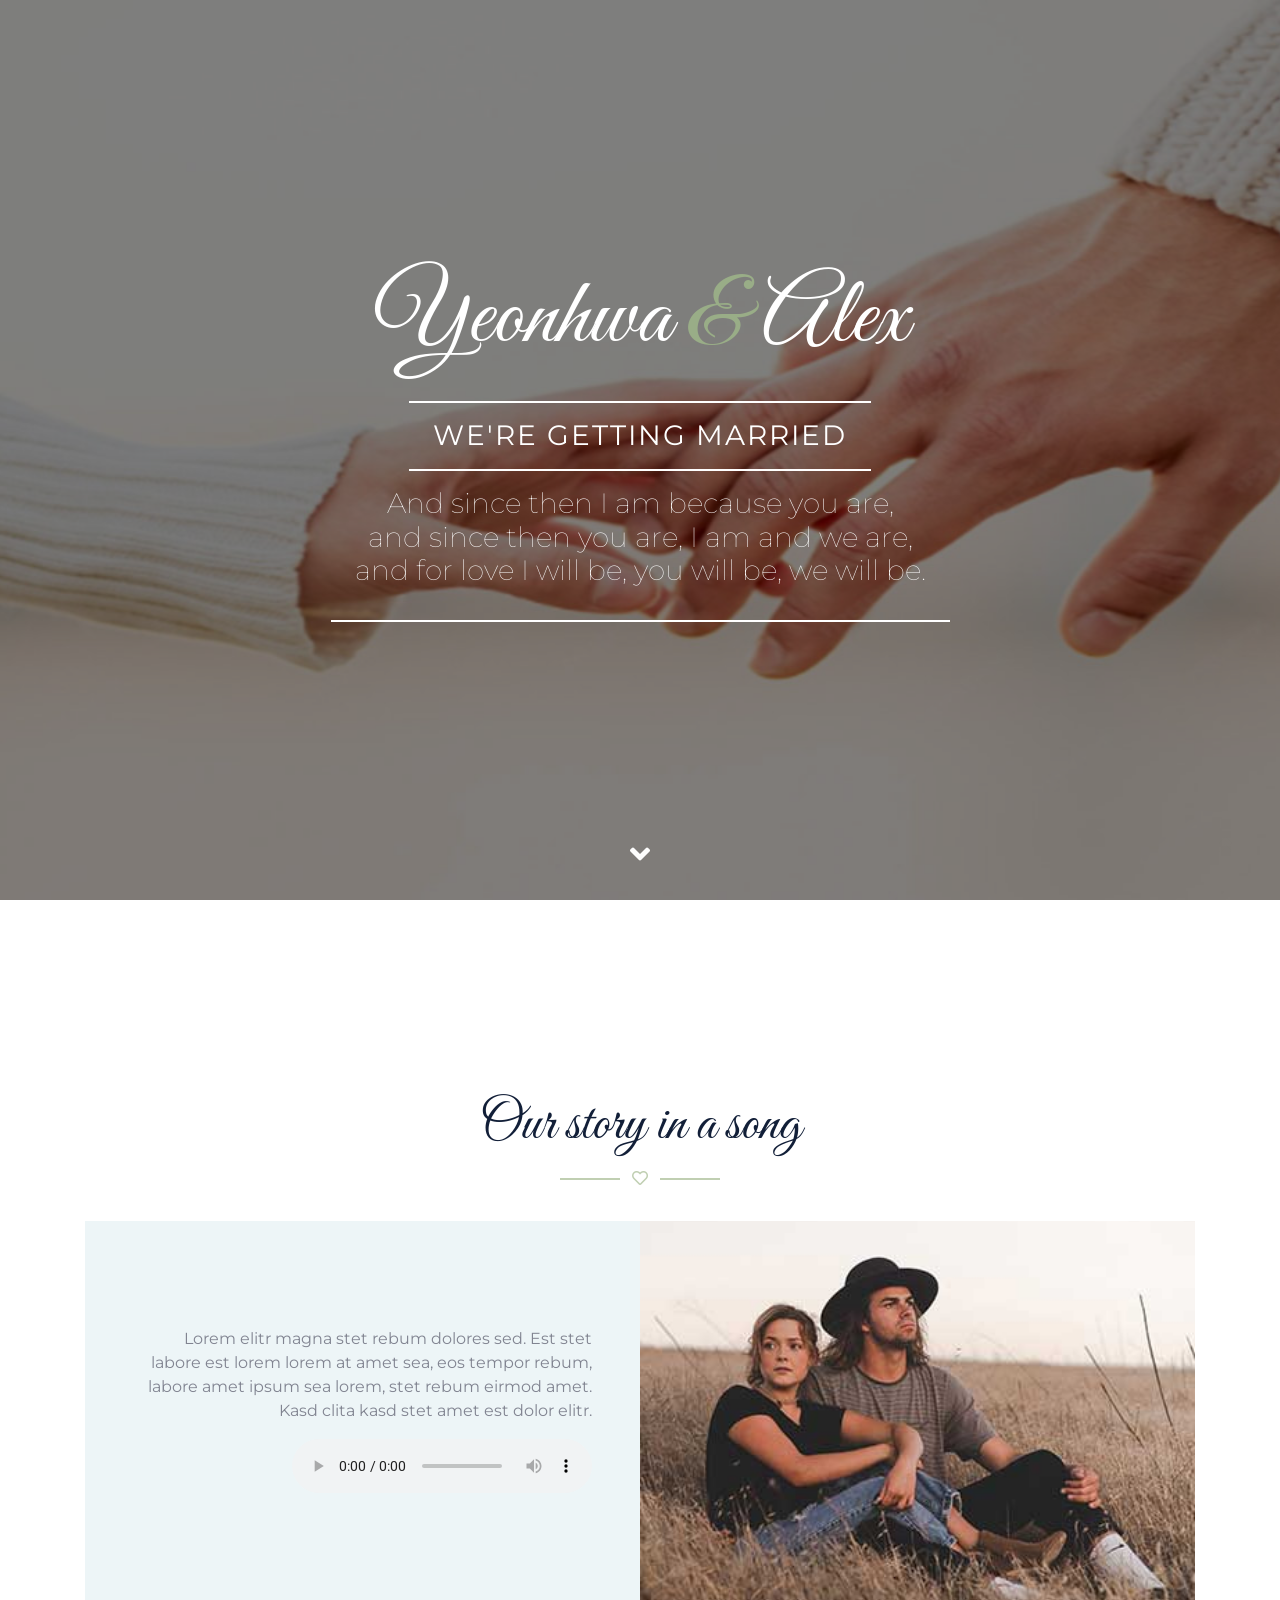
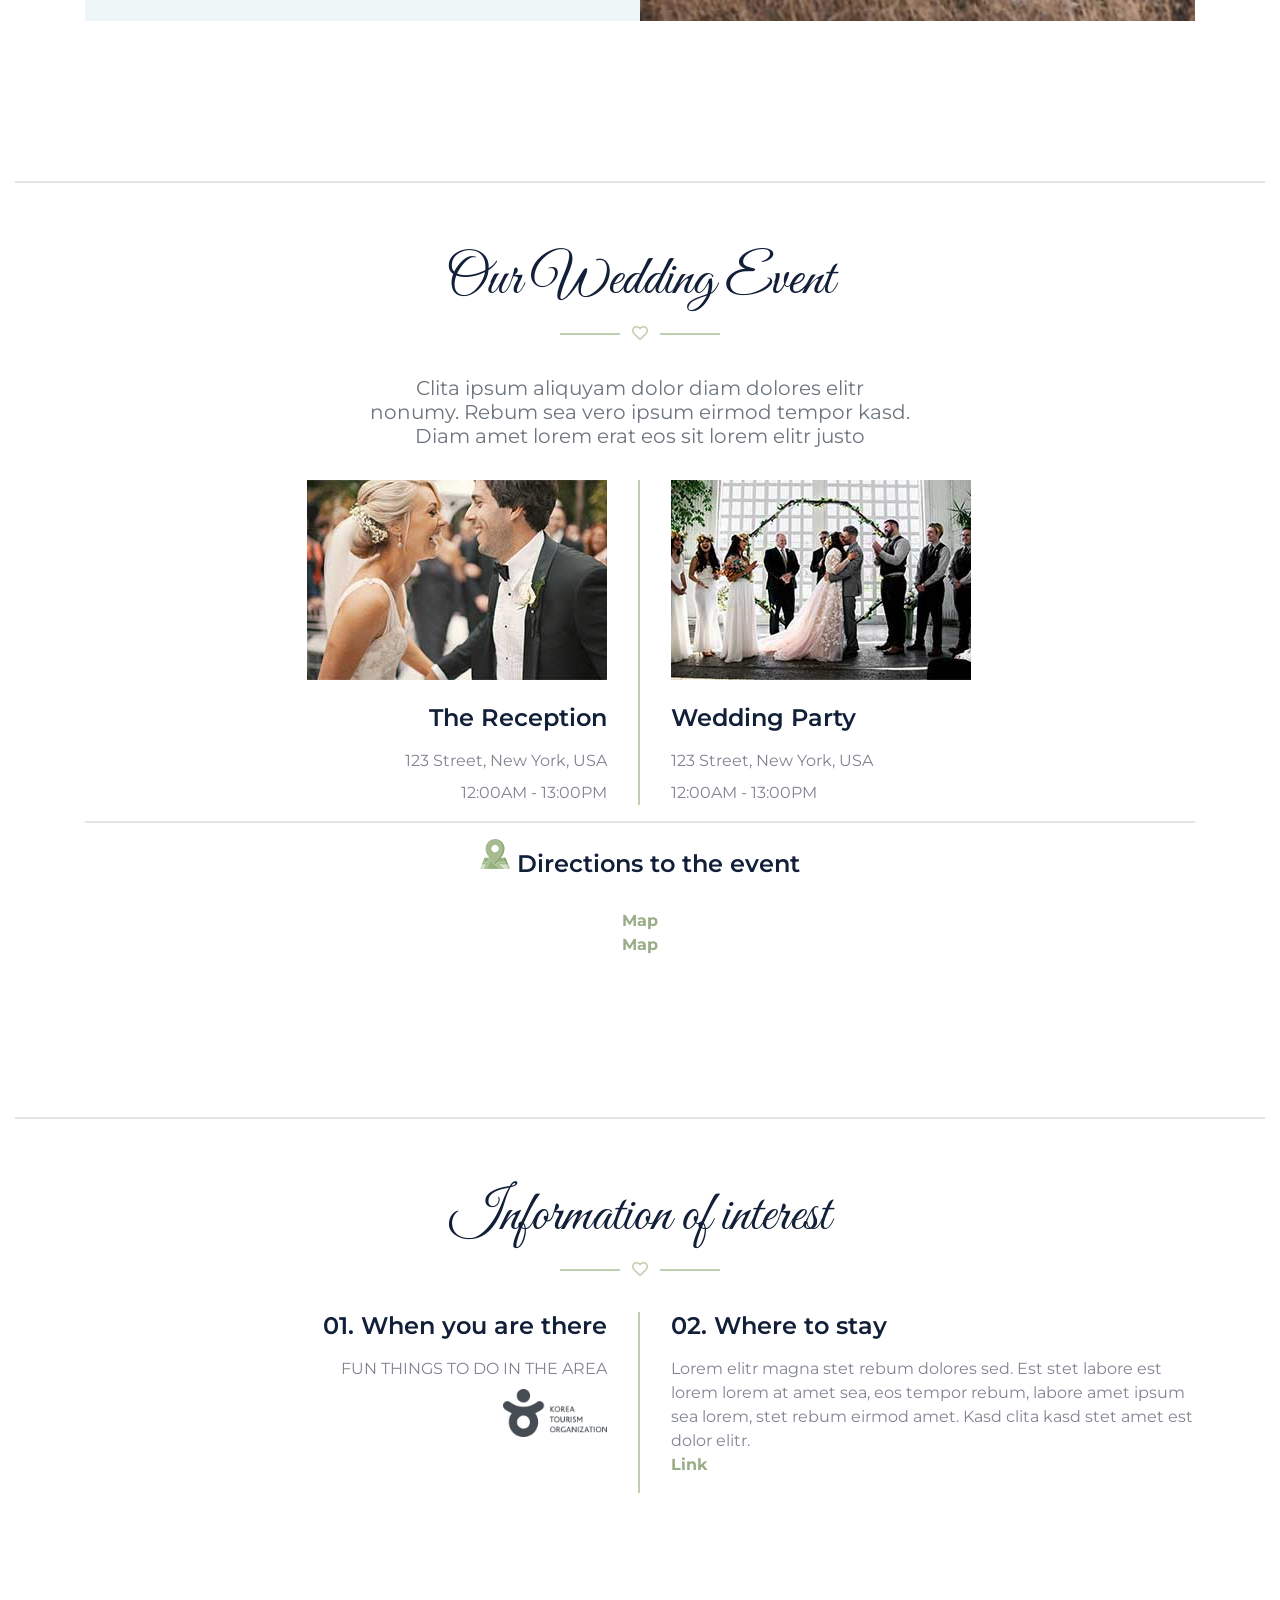
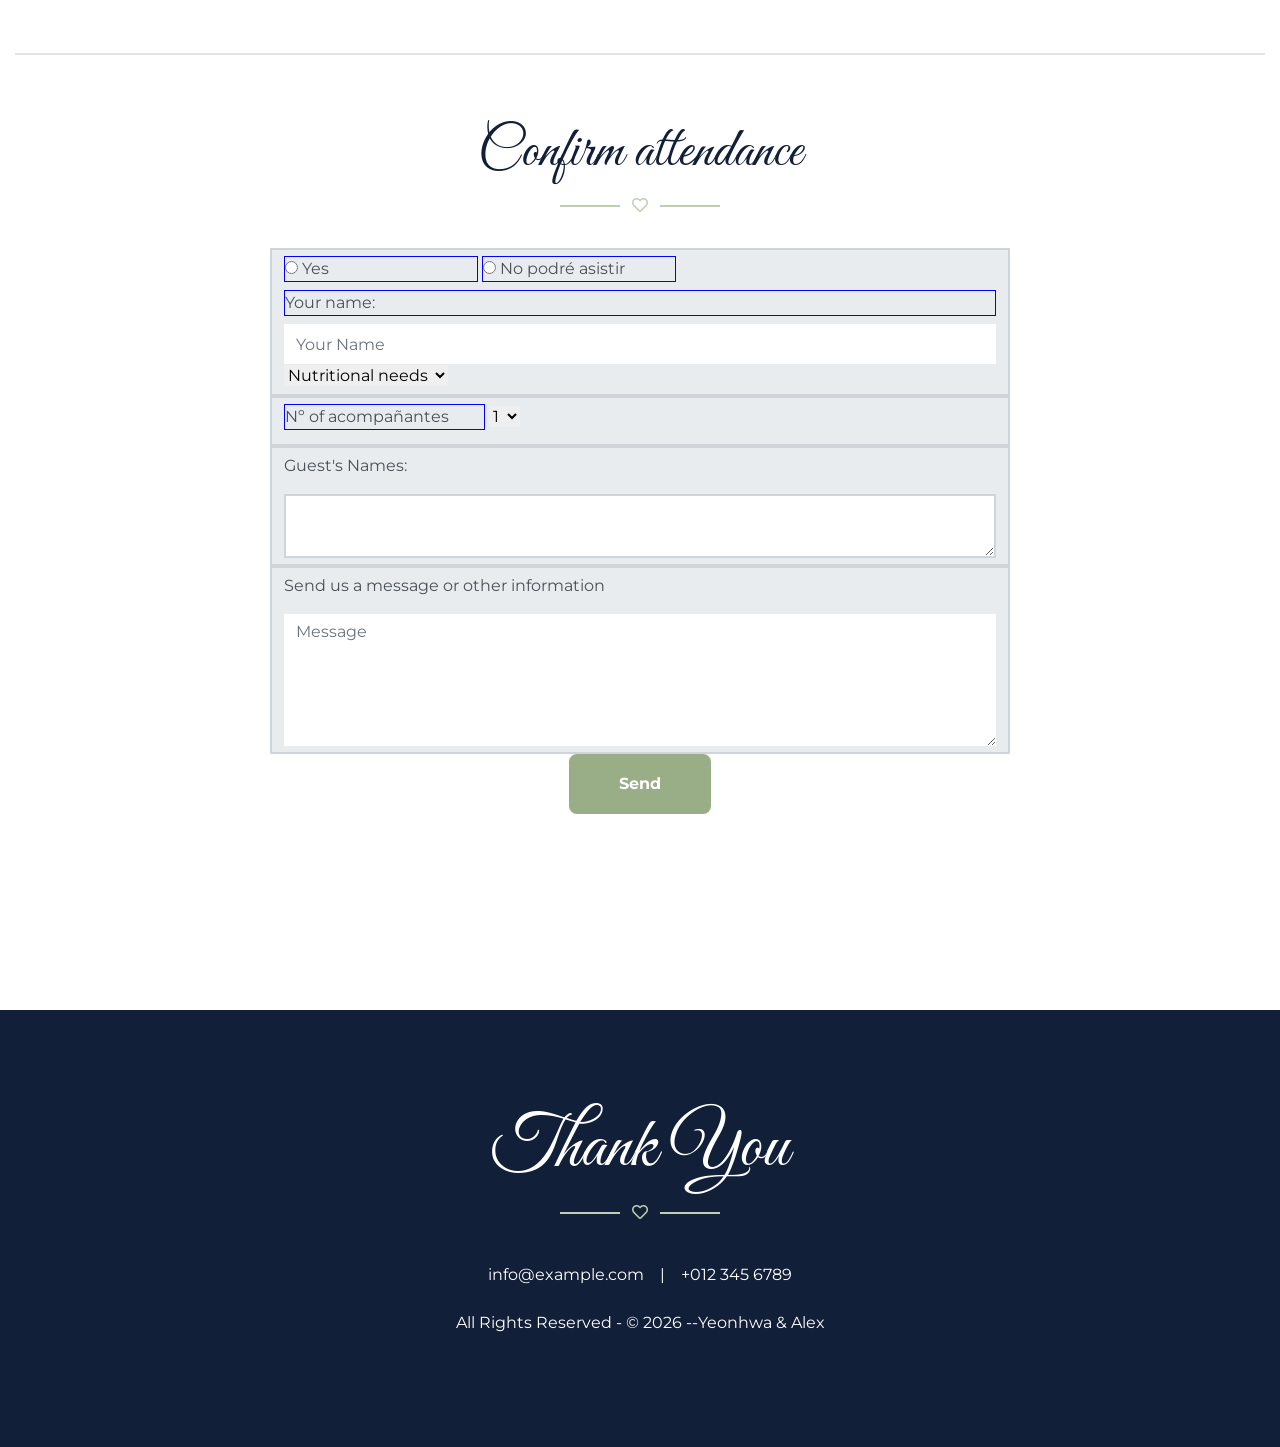
==== commit e097b8f1: "Add files via upload" ====
--- a/index.html
+++ b/index.html
@@ -79,9 +79,9 @@
 							</div>
 							<div class="d-inline-block  border-bottom border-light py-3 px-4">
 								<h3 class="text-white font-weight-lighter">
-									<p>Y desde entonces soy porque tú eres,<br>
-										y desde entonces eres, soy y somos,<br>
-										y por amor seré, serás, seremos.</p>
+									<p>And since then I am because you are,<br>
+										and since then you are, I am and we are,<br>
+										and for love I will be, you will be, we will be.</p>
 								</h3>
 							</div>
 							<!--  <button type="button" class="btn-play mx-auto" data-toggle="modal" data-src="https://www.youtube.com/embed/DWRcNpR6Kdc" data-target="#videoModal">
@@ -231,9 +231,9 @@
 			<hr>
 			<div class="row justify-content-center">
 				<div class="col-md-6 text-center">
-					<h4 class="mb-3"><img class="img-fluid mb-4" src="img/mapa.png" alt=""> Instrucciones para llegar al evento</h4>
-					<p class="m-0"><a href="#">Mapa</a></p>
-					<p class="m-0"><a href="#">Mapa</a></p>
+					<h4 class="mb-3"><img class="img-fluid mb-4" src="img/mapa.png" alt=""> Directions to the event</h4>
+					<p class="m-0"><a href="#">Map</a></p>
+					<p class="m-0"><a href="#">Map</a></p>
 
 				</div>
 			</div>
@@ -249,15 +249,16 @@
 		<hr>
 		<div class="container py-5">
 			<div class="section-title position-relative text-center">
-				<h1 class="font-secondary display-4">Información de interés</h1>
+				<h1 class="font-secondary display-4">Information of interest</h1>
 				<i class="far fa-heart text-dark-light"></i>
 			</div>
 
 			<div class="row">
 				<div class="col-md-6 border-right border-primary">
 					<div class="text-center text-md-right mr-md-3 mb-4 mb-md-0">
-						<h4 class="mb-3">01.Cuando estés allí</h4>
-						<p class="text-uppercase mb-2">Cosas divertidas que hacer en la zona</p>
+						<h4 class="mb-3">01. When you are there
+						</h4>
+						<p class="text-uppercase mb-2">Fun things to do in the area</p>
 						<p><a href="https://spanish.visitkorea.or.kr/svc/main/index.do">
 								<img class="imagen-link" style="width:20%; height: auto;" src="img/site_logo_turism_Korea.png"></a>
 						</p>
@@ -265,7 +266,7 @@
 				</div>
 				<div class="col-md-6">
 					<div class="text-center text-md-left ml-md-3">
-						<h4 class="mb-3">02. Dónde alojarse</h4>
+						<h4 class="mb-3">02. Where to stay</h4>
 						<p class="m-0">Lorem elitr magna stet rebum dolores sed. Est stet labore est lorem lorem at amet sea, eos tempor rebum, labore amet ipsum sea lorem, stet rebum eirmod amet. Kasd clita kasd stet amet est dolor elitr.
 						</p>
 						<p> <a href="https://english.visitkorea.or.kr/svc/contents/contentsView.do?vcontsId=140676">Link</a>
@@ -293,50 +294,76 @@
 			<div class="row justify-content-center">
 				<div class="col-lg-8">
 					<div class="text-center">
-					
-						<form action="mailto:tyrperro@gmail.com" method="post" enctype="text/plain">
-						
-							<div class="form-row">
-								<div class="form-group col-sm-6">
-									<input type="text" class="form-control bg-secondary border-0 py-4 px-3" placeholder="Your Name" />
+
+						<form id="contactoForm">
+
+							<fieldset class="form-row input-group-text">
+								<div>
+									<label class="radio-option">
+										<input type="radio" name="asistencia" value="yes" required=""> Yes
+									</label>
+									<label class="radio-option">
+										<input type="radio" name="asistencia" value="no"> No podré asistir
+									</label>
 								</div>
-								<div class="form-group col-sm-6">
-									<input type="email" class="form-control bg-secondary border-0 py-4 px-3" placeholder="Your Email" />
-								</div>
-							</div>
-							<div class="form-row">
-								<div class="form-group col-sm-6">
-									<label>Number of Guest</label>
-
-									<select name="guest" class="form-control bg-secondary border-0" style="height: 52px;">
-										<option>1</option>
-										<option>2</option>
-										<option>3</option>
-										<option>4</option>
+
+								<label for="nombre">Your name:</label>
+								<input id="nombre" name="nombre" type="text" class="form-control border-0" placeholder="Your Name" />
+
+
+								<div>
+									<select name="nutritional" class="border-0" class="" class="form-control custom-select">
+										<option value="nutritionalguest" disabled selected>Nutritional needs</option>
+										<option value="noguest">No</option>
+										<option value="Celiacguest">Celiac patients</option>
+										<option value="Veganguest">Vegan</option>
+										<option value="Vegetarian">Vegetarian</option>
+										<option value="Lactoseguest">Lactose intolerant</option>
+										<option value="Eggguest">Egg intolerant</option>
+										<option value="Nutguest">Nut intolerant</option>
 									</select>
 								</div>
-								<div class="form-group col-sm-6">
-									<label for="nutritional">Nutritional needs:</label>
-
-									<select name="nutritional" class="form-control bg-secondary border-0" style="height: 52px;">
-
-										<option value="Celiac">Celiac patients</option>
-										<option value="Vegan" selected>Vegan</option>
-										<option value="Vegetarian">Vegetarian</option>
+							</fieldset>
+
+							<fieldset class="form-row input-group-text">
+								<div>
+									<label for="nguests">Nº of acompañantes</label>
+									<select name="nguests" id="nguests" class="border-0" class="" class="form-control custom-select">
+										<option value="1">1</option>
+										<option value="2">2</option>
+										<option value="3">3</option>
+										<option value="4">4</option>
 									</select>
 								</div>
+							</fieldset>
+							<fieldset class="form-row input-group-text">
+								<p>Guest's Names:</p>
+								<textarea id="guestname" name="guestname" type="text" class="form-control" placeholder="Guest Name">
+								</textarea>
+
+							</fieldset>
+							<div class="form-row input-group-text">
+								<p>Send us a message or other information</p>
+								<textarea name="mensaje" class="form-control border-0" rows="5" placeholder="Message"></textarea>
 							</div>
-							<div class="form-group col-sm-6">
-								<label for="nutritional">Nutritional needs:</label>
-
-								<select name="nutritional" class="form-control bg-secondary border-0" style="height: 52px;">
-
-									<option value="Celiac">Celiac patients</option>
-									<option value="Vegan" selected>Vegan</option>
-									<option value="Vegetarian">Vegetarian</option>
-								</select>
+
+							<div>
+								<button id="btnEnviar" class="btn btn-primary font-weight-bold py-3 px-5" type="submit">Send</button>
+
 							</div>
-							<!--Celiacos
+							<!-- Contenedor para mensajes de éxito/error -->
+							<div id="respuesta" style="margin-top: 10px;"></div>
+							<!-- Contenedor para mensajes de éxito/error -->
+							<div id="respuesta" style="margin-top: 10px;"></div>
+						</form>
+					</div>
+
+				</div>
+			</div>
+		</div>
+	</div>
+
+	<!--Celiacos
 Veganos
 Vegetarianos
 Intolerantes a la lactosa
@@ -350,18 +377,6 @@
 Egg intolerant
 Nut intolerant
 -->
-							<div class="form-group">
-								<textarea class="form-control bg-secondary border-0 py-2 px-3" rows="5" placeholder="Message"></textarea>
-							</div>
-							<div>
-								<button class="btn btn-primary font-weight-bold py-3 px-5" type="submit">Submit</button>
-							</div>
-						</form>
-					</div>
-				</div>
-			</div>
-		</div>
-	</div>
 	<!-- RSVP End -->
 
 
@@ -408,6 +423,47 @@
 	<!-- Template Javascript -->
 	<script src="js/main.js"></script>
 
+
+	<script>
+		const formulario = document.getElementById('contactoForm');
+		const respuestaVisual = document.getElementById('respuesta');
+		const boton = document.getElementById('btnEnviar');
+
+		formulario.addEventListener('submit', function(e) {
+			e.preventDefault(); // Evita que la página se recargue
+
+			boton.disabled = true;
+			boton.innerText = "Enviando...";
+			respuestaVisual.innerText = "Procesando tu mensaje...";
+
+			// Creamos los datos para enviar
+			const datos = new FormData(formulario);
+			const url = 'https://script.google.com/macros/s/AKfycby9FrSSqIT06Mu-659NnvH6e17YXQ36WWrOzv6lnfHpgIlI5fkWVzyXaDU2OsSgW3L9yw/exec'; // <--- PEGA TU URL AQUÍ
+
+			fetch(url, {
+					method: 'POST',
+					body: datos,
+					mode: 'no-cors' // Importante para evitar bloqueos de Google
+				})
+				.then(() => {
+					// Con 'no-cors' no podemos leer la respuesta del servidor, 
+					// así que asumimos éxito si la petición se completa.
+					respuestaVisual.style.color = "green";
+					respuestaVisual.innerText = "¡Mensaje enviado con éxito!";
+					formulario.reset(); // Limpia los campos
+				})
+				.catch(error => {
+					respuestaVisual.style.color = "red";
+					respuestaVisual.innerText = "Error al enviar: " + error.message;
+				})
+				.finally(() => {
+					boton.disabled = false;
+					boton.innerText = "Enviar Mensaje";
+				});
+		});
+
+	</script>
+
 </body>
 
 </html>
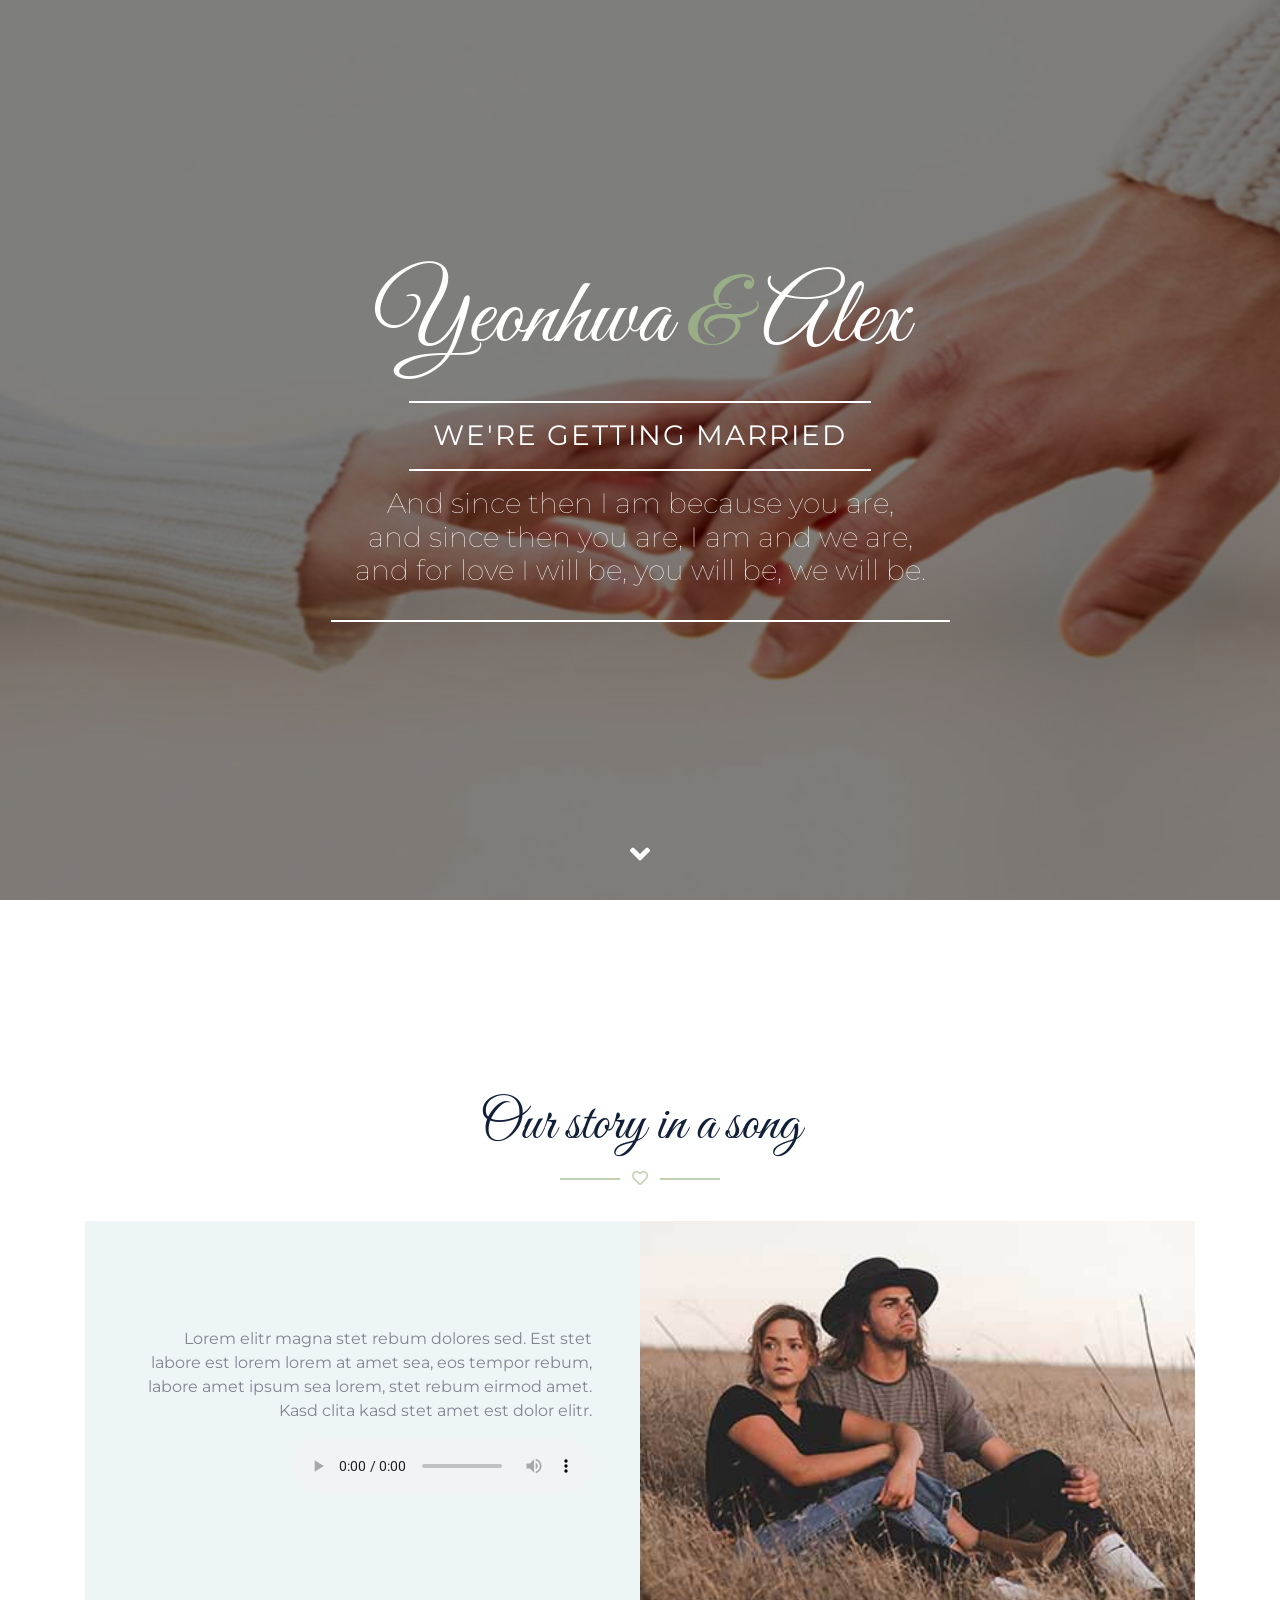
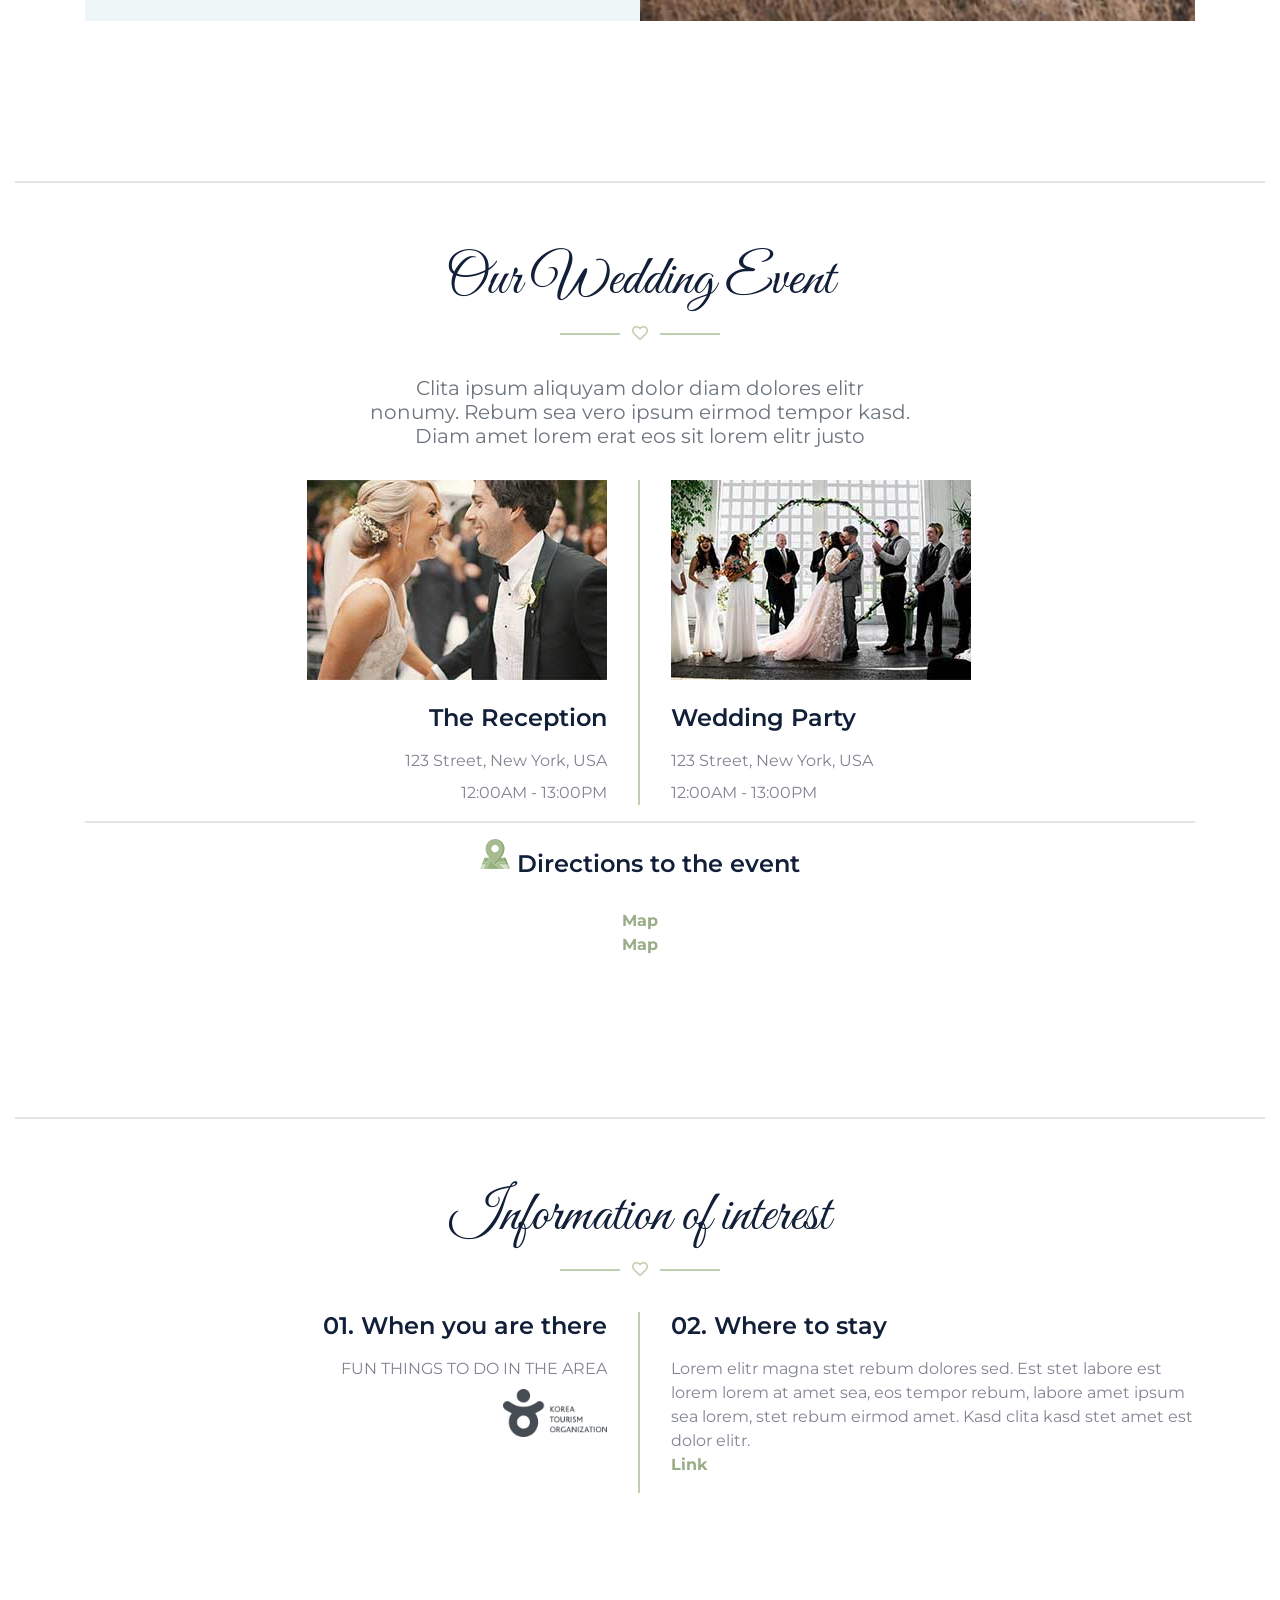
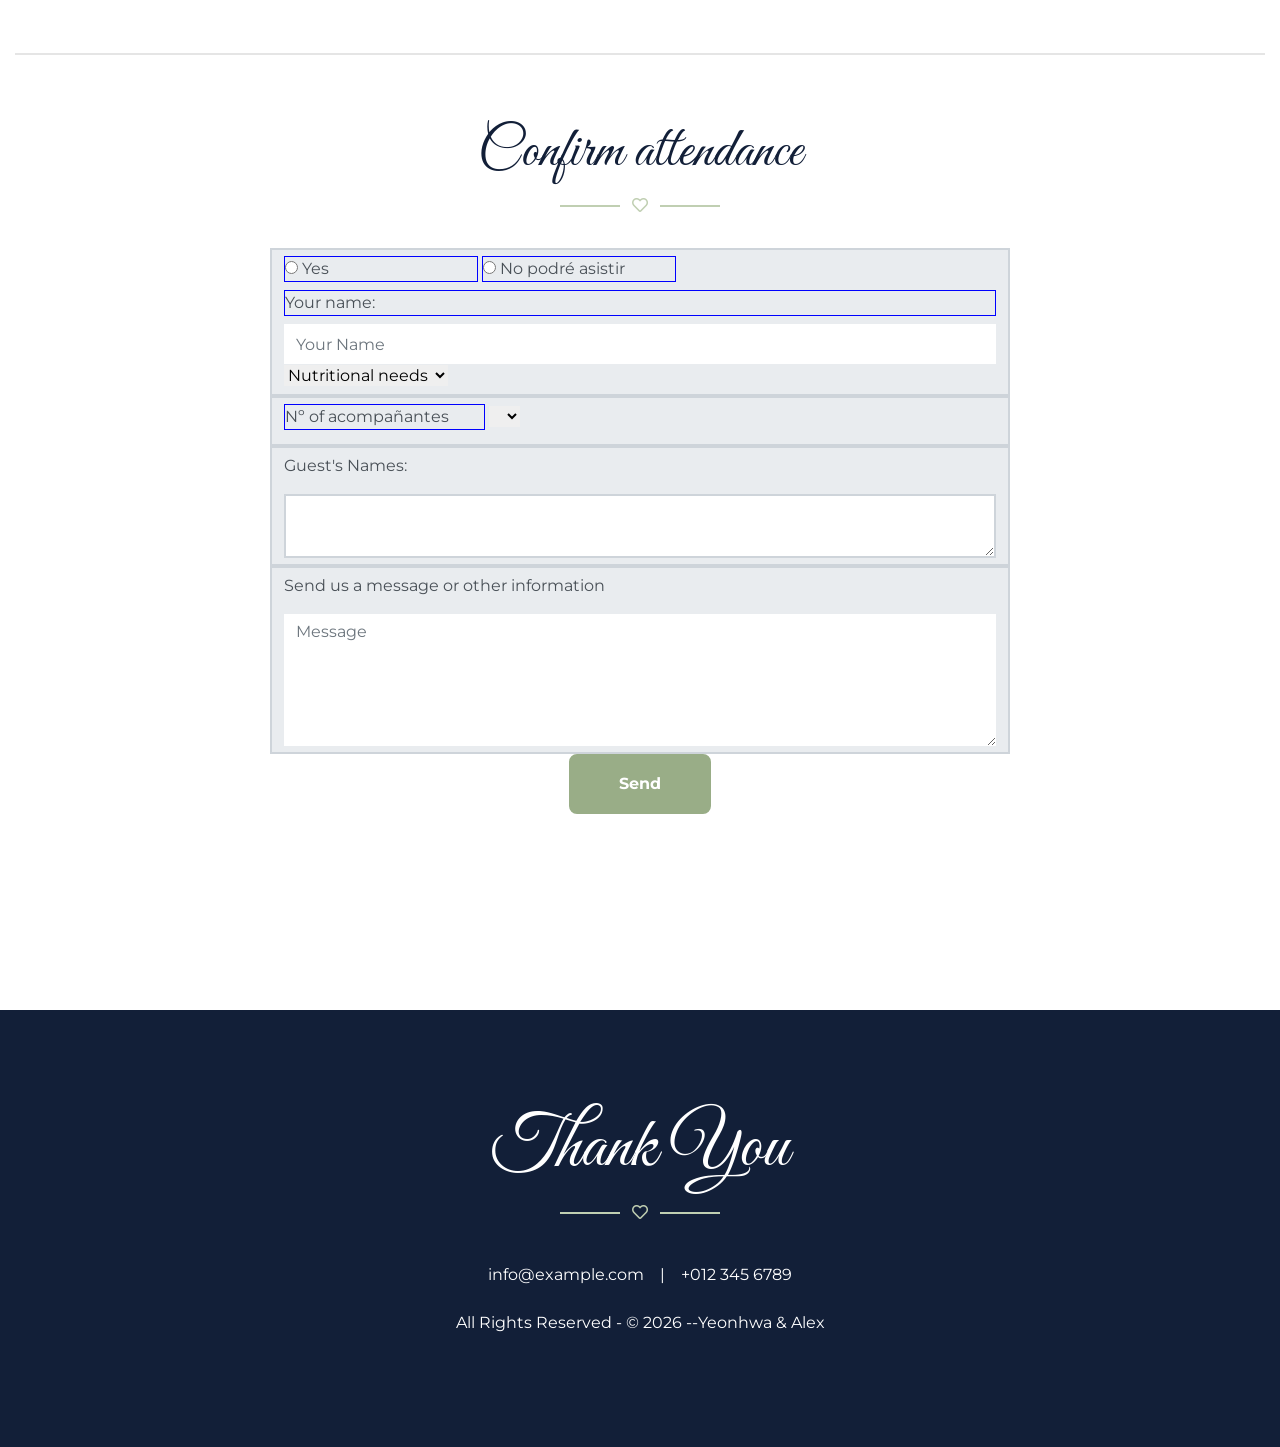
==== commit f1677997: "Add files via upload" ====
--- a/index.html
+++ b/index.html
@@ -300,10 +300,10 @@
 							<fieldset class="form-row input-group-text">
 								<div>
 									<label class="radio-option">
-										<input type="radio" name="asistencia" value="yes" required=""> Yes
+										<input type="radio" name="asistencia" value="yes" required> Yes
 									</label>
 									<label class="radio-option">
-										<input type="radio" name="asistencia" value="no"> No podré asistir
+										<input type="radio" name="asistencia" value="no" required> No podré asistir
 									</label>
 								</div>
 
@@ -329,6 +329,7 @@
 								<div>
 									<label for="nguests">Nº of acompañantes</label>
 									<select name="nguests" id="nguests" class="border-0" class="" class="form-control custom-select">
+										<option value="0"> </option>
 										<option value="1">1</option>
 										<option value="2">2</option>
 										<option value="3">3</option>
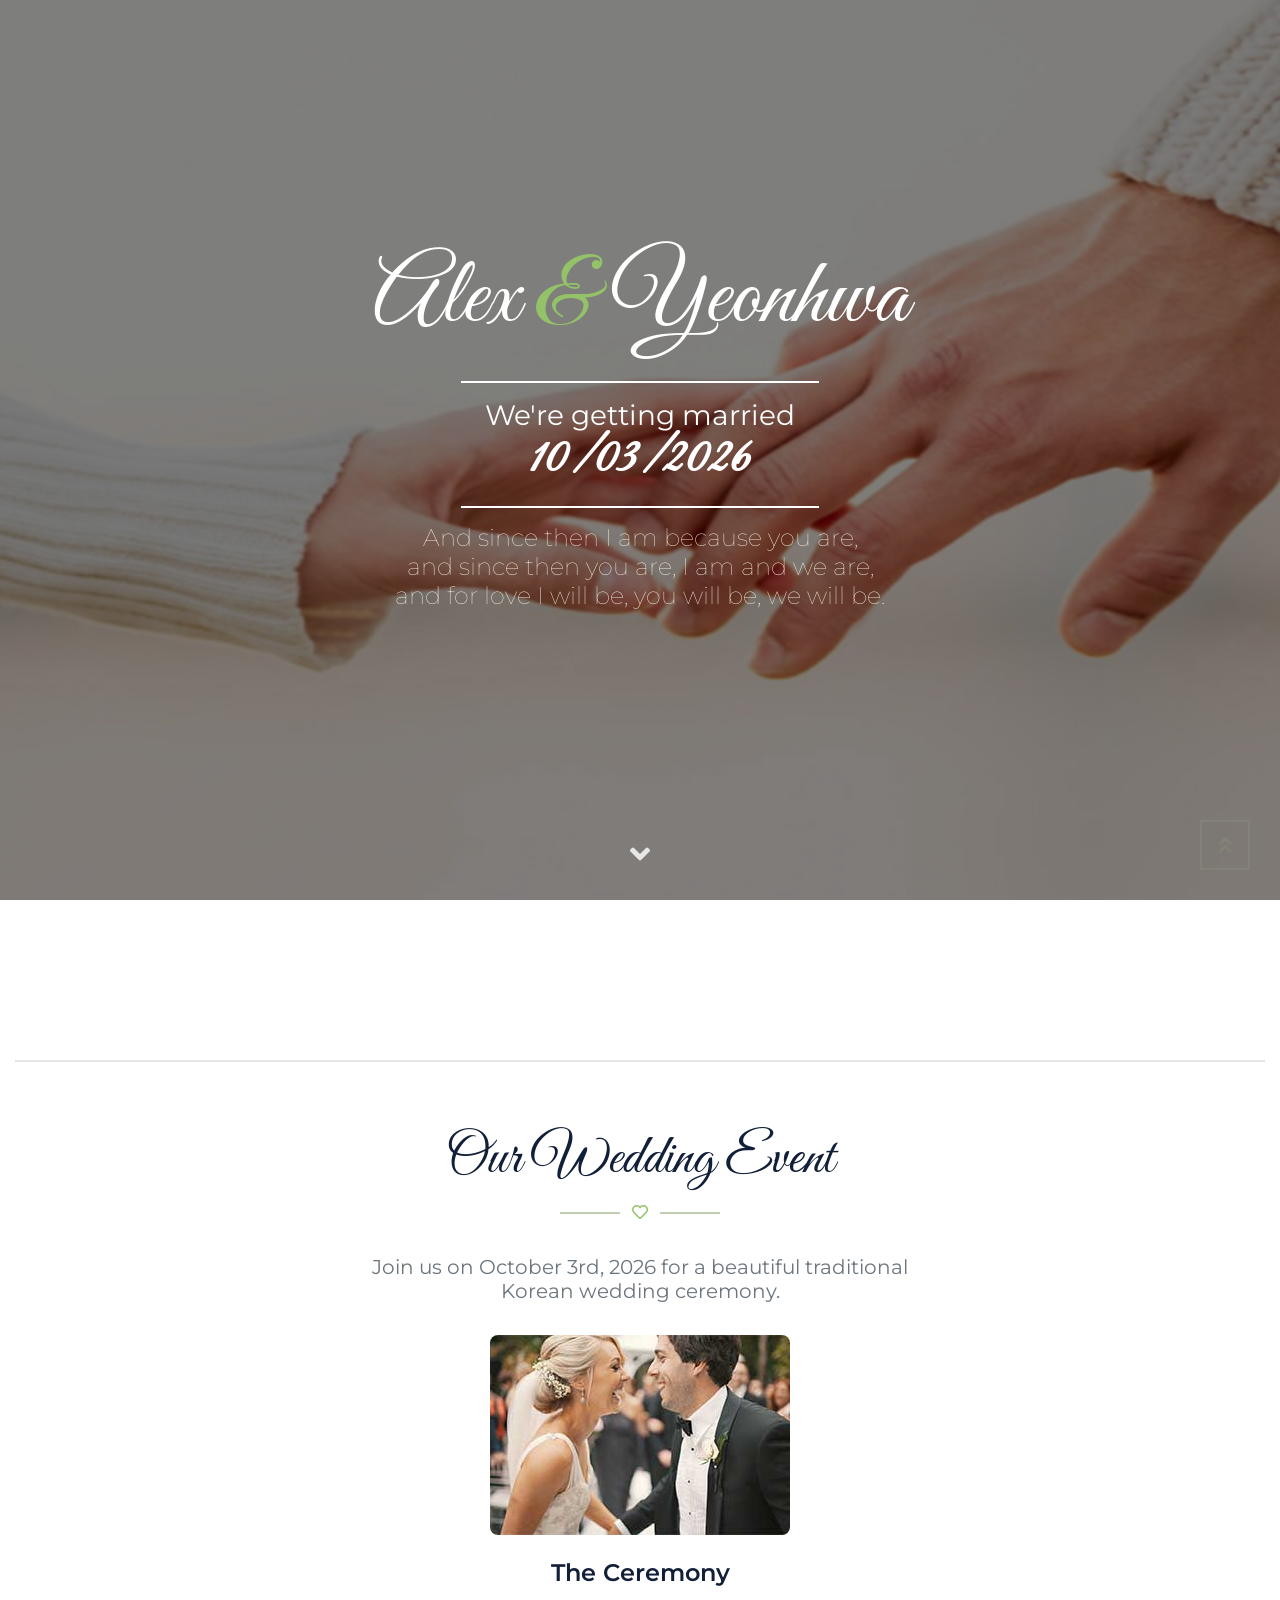
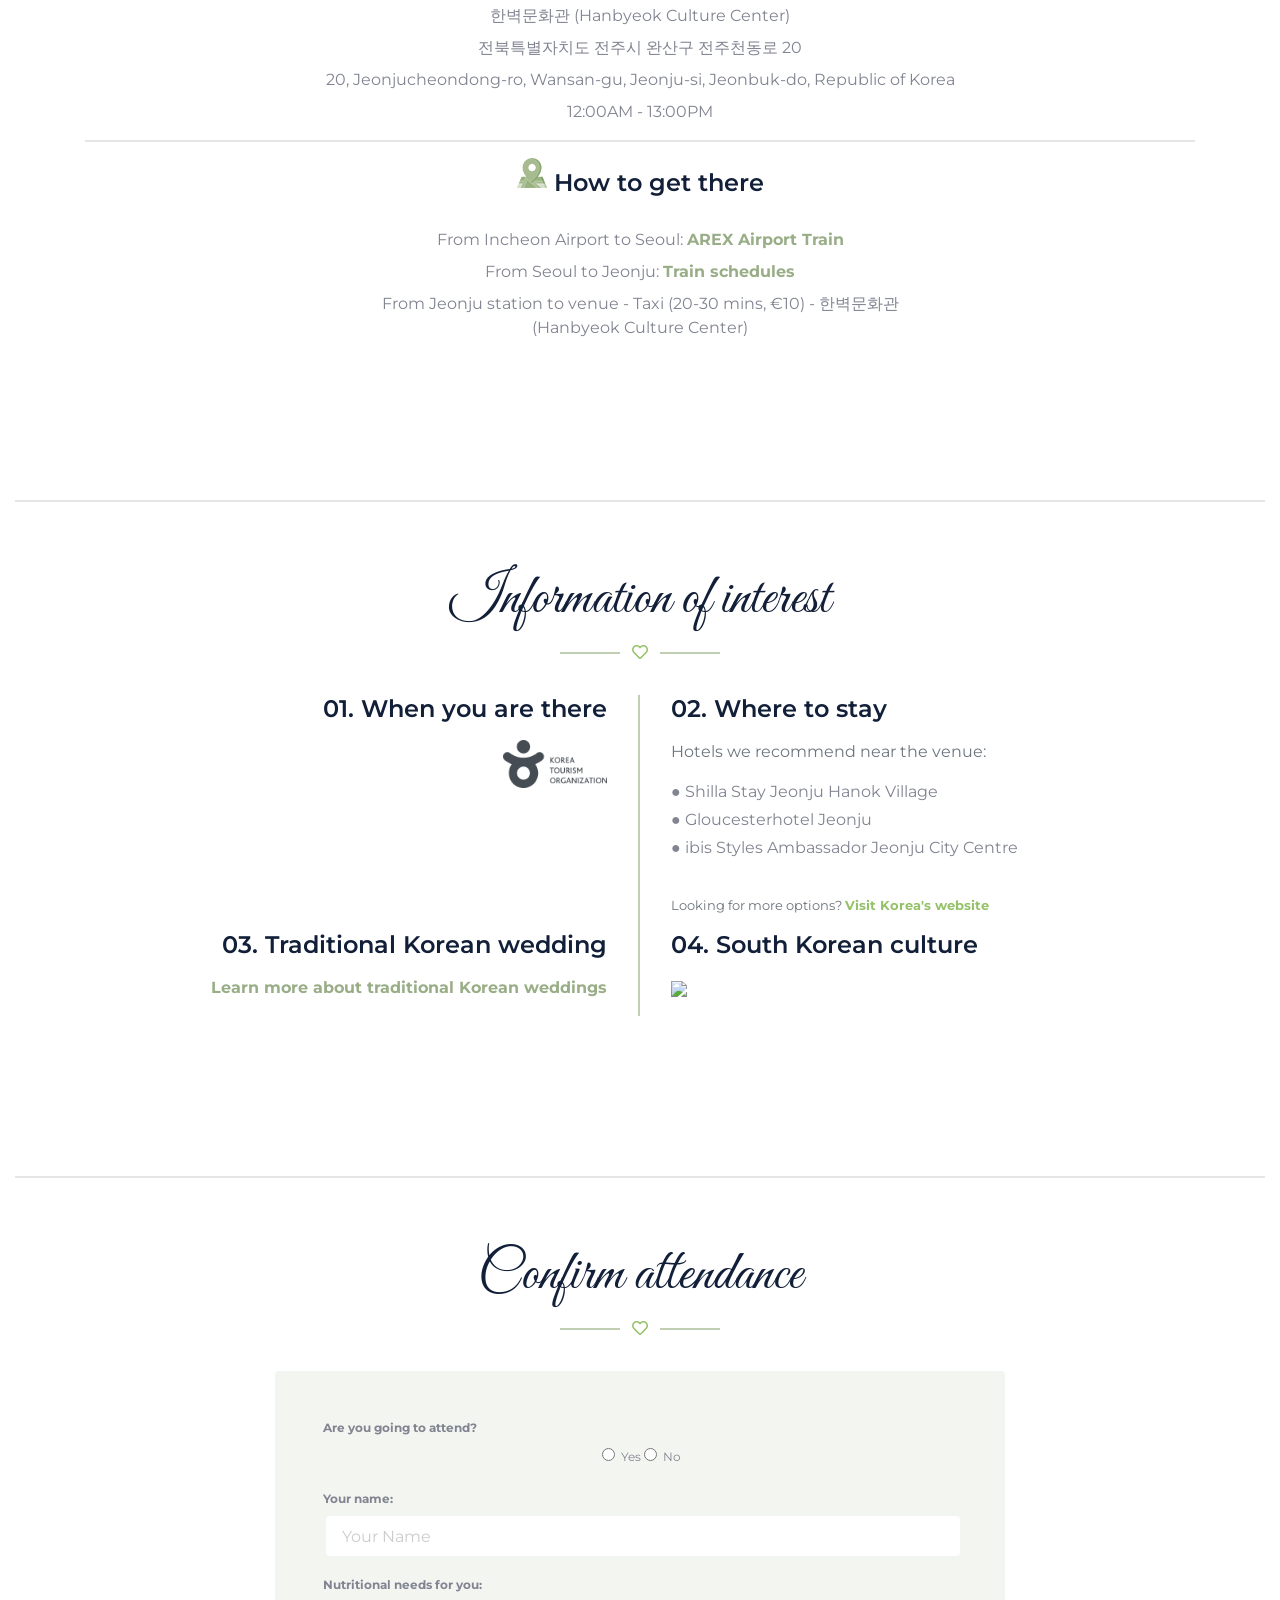
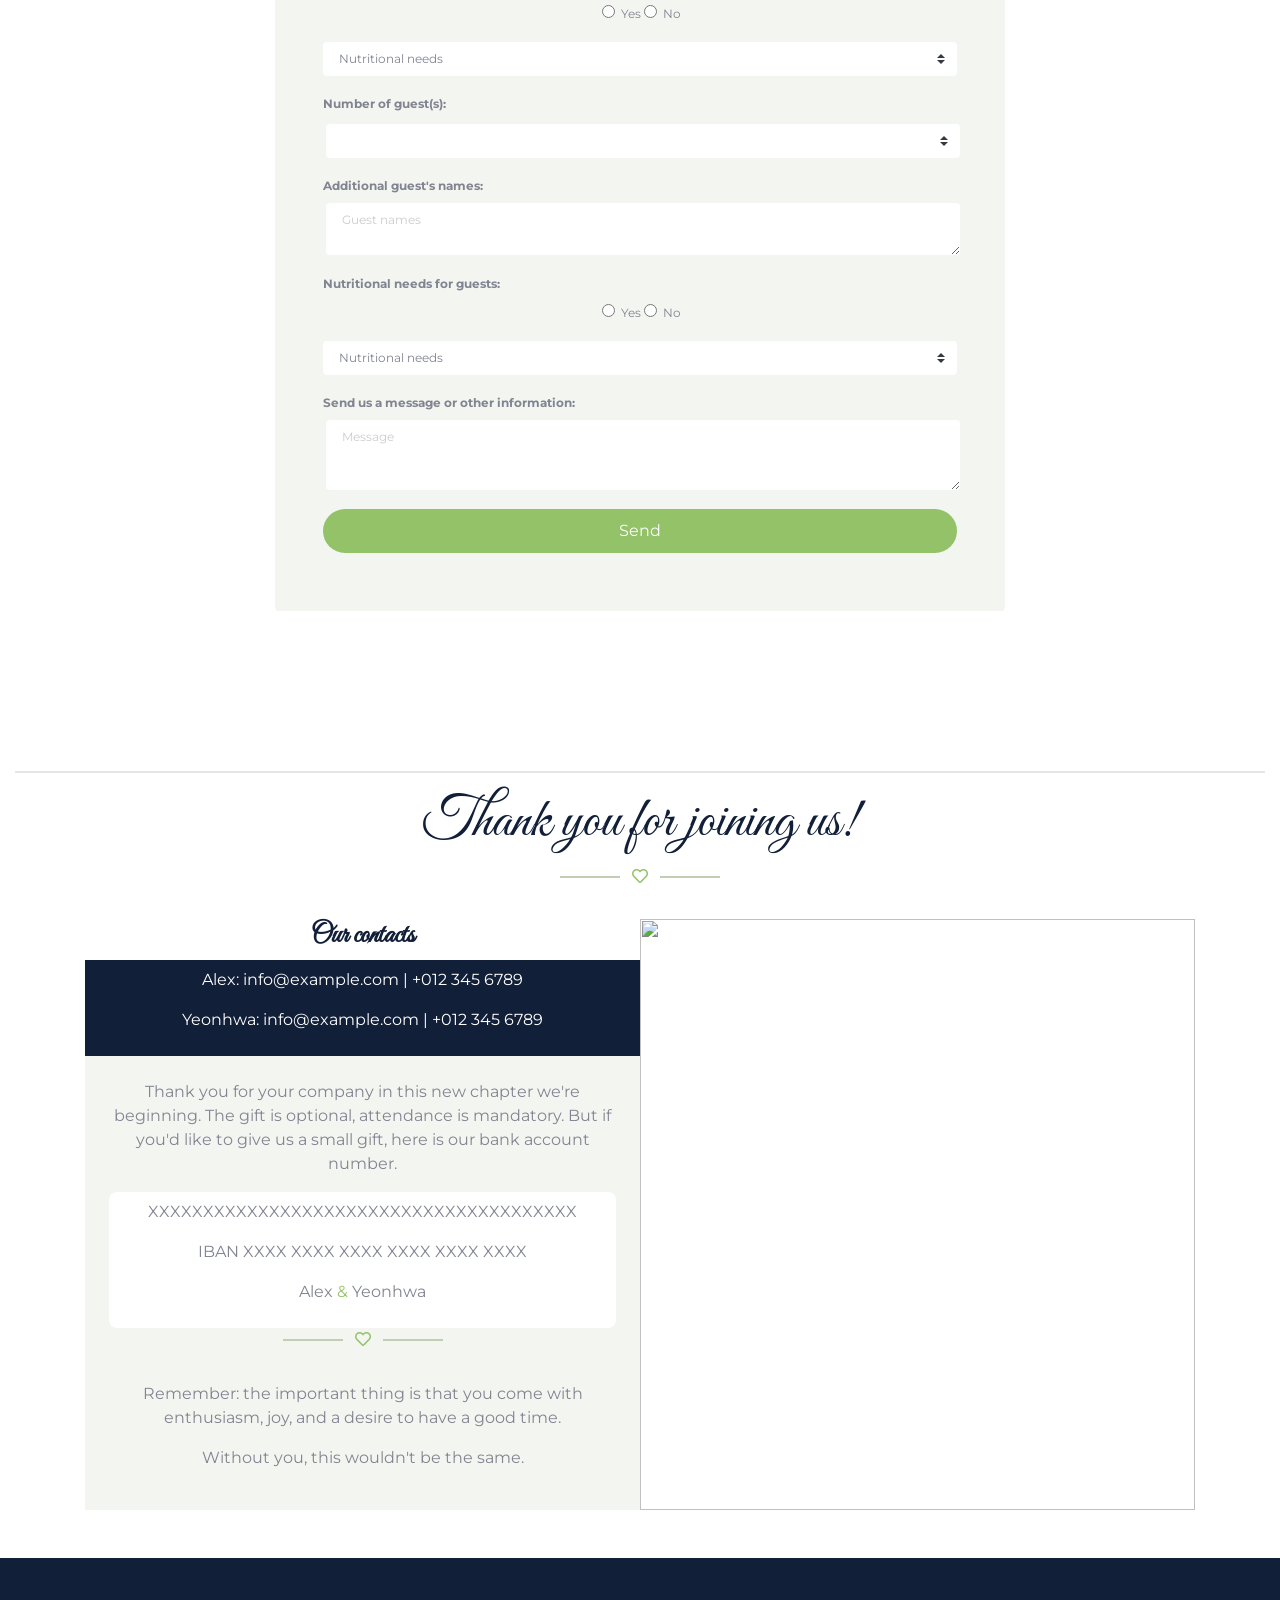
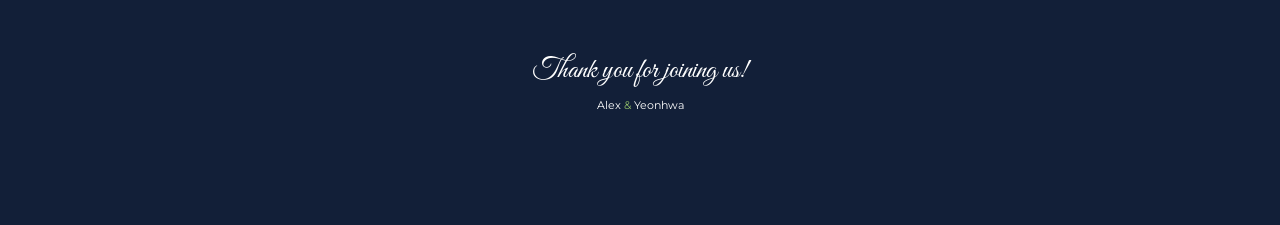
==== commit 77044134: "Add files via upload" ====
--- a/index.html
+++ b/index.html
@@ -3,10 +3,12 @@
 
 <head>
 	<meta charset="utf-8">
-	<title>Yeonhwa &#38; Alex Wedding</title>
-	<meta content="width=device-width, initial-scale=1.0" name="viewport">
+	<title>Alex &#38; Yeonhwa Wedding</title>
+	<meta name="viewport" content="width=device-width, initial-scale=1.0">
+	<!--
 	<meta content="Free HTML Templates" name="keywords">
 	<meta content="Free HTML Templates" name="description">
+-->
 
 	<!-- Favicon -->
 	<link href="img/favicon.ico" rel="icon">
@@ -20,8 +22,10 @@
 	<link href="https://cdnjs.cloudflare.com/ajax/libs/font-awesome/5.10.0/css/all.min.css" rel="stylesheet">
 
 	<!-- Libraries Stylesheet -->
+
 	<link href="lib/owlcarousel/assets/owl.carousel.min.css" rel="stylesheet">
 	<link href="lib/lightbox/css/lightbox.min.css" rel="stylesheet">
+
 
 	<!-- Customized Bootstrap Stylesheet -->
 	<link href="css/style.css" rel="stylesheet">
@@ -31,7 +35,7 @@
 	<!-- Navbar Start -->
 	<nav class="navbar fixed-top shadow-sm navbar-expand-lg bg-dark navbar-dark py-3 py-lg-0 px-lg-5">
 		<a href="index.html" class="navbar-brand d-block d-lg-none">
-			<h1 class="font-secondary text-white mb-n2">Yeonhwa <span class="text-primary">&#38;</span> Alex</h1>
+			<h1 class="font-secondary text-white mb-n2">Alex <span class="text-dark-light-green">&#38;</span> Yeonhwa</h1>
 		</a>
 		<button type="button" class="navbar-toggler" data-toggle="collapse" data-target="#navbarCollapse">
 			<span class="navbar-toggler-icon"></span>
@@ -39,8 +43,9 @@
 		<div class="collapse navbar-collapse justify-content-between" id="navbarCollapse">
 			<div class="navbar-nav ml-auto py-0">
 				<a href="#home" class="nav-item nav-link active">Home</a>
-				<a href="#about" class="nav-item nav-link">Our song</a>
+				<!--				<a href="#about" class="nav-item nav-link">Our song</a>-->
 				<a href="#event" class="nav-item nav-link">Event</a>
+				<a href="#informa" class="nav-item nav-link">Information</a>
 
 				<!--
 				<a href="#story" class="nav-item nav-link">Story</a>
@@ -48,16 +53,15 @@
 -->
 			</div>
 			<a href="index.html" class="navbar-brand mx-5 d-none d-lg-block">
-				<h1 class="font-secondary text-white mb-n2">Yeonhwa <span class="text-primary">&#38;</span> Alex</h1>
+				<h1 class="font-secondary text-white mb-n2">Alex <span class="text-dark-light-green">&#38;</span> Yeonhwa</h1>
 			</a>
 			<div class="navbar-nav mr-auto py-0">
-				<a href="#informa" class="nav-item nav-link">Information</a>
 				<a href="#rsvp" class="nav-item nav-link">RSVP</a>
 				<a href="#contact" class="nav-item nav-link">Contact</a>
 
 				<a href="#" class="nav-item nav-link"><img src="img/reino-unido.png"></a>
-				<a href="#" class="nav-item nav-link"><img src="img/corea-del-sur.png"></a>
-				<a href="#" class="nav-item nav-link"><img src="img/espana.png"></a>
+				<a href="v_korean/index.html" class="nav-item nav-link"><img src="img/corea-del-sur.png"></a>
+				<a href="v_espanol/index.html" class="nav-item nav-link"><img src="img/espana.png"></a>
 
 			</div>
 		</div>
@@ -66,85 +70,32 @@
 
 
 	<!-- Carousel Start -->
-	<div class="container-fluid p-0 mb-5 pb-5" id="home">
-		<div id="">
-			<div class="carousel-inner">
-				<div class="carousel-item position-relative active" style="height: 100vh; min-height: 400px;">
-					<img class="position-absolute w-100 h-100" src="img/carousel-1.jpg" style="object-fit: cover;">
-					<div class="carousel-caption d-flex flex-column align-items-center justify-content-center">
-						<div class="p-3" style="max-width: 900px;">
-							<h1 class="display-1 font-secondary text-white mt-n3 mb-md-4">Yeonhwa <span class="text-primary">&#38;</span> Alex</h1>
-							<div class="d-inline-block border-top border-bottom border-light py-3 px-4">
-								<h3 class="text-uppercase font-weight-normal text-white m-0" style="letter-spacing: 2px;">We're getting married</h3>
-							</div>
-							<div class="d-inline-block  border-bottom border-light py-3 px-4">
-								<h3 class="text-white font-weight-lighter">
-									<p>And since then I am because you are,<br>
-										and since then you are, I am and we are,<br>
-										and for love I will be, you will be, we will be.</p>
-								</h3>
-							</div>
-							<!--  <button type="button" class="btn-play mx-auto" data-toggle="modal" data-src="https://www.youtube.com/embed/DWRcNpR6Kdc" data-target="#videoModal">
-                                <span></span>
-                            </button> -->
+	<div class="container-fluidp-0 mb-5 pb-5" id="home">
+		<div class="carousel-inner">
+			<div class="carousel-item position-relative active" style="height: 100vh; min-height: 400px;">
+				<img class="position-absolute w-100 h-100" src="img/carousel-1.jpg" style="object-fit: cover;">
+				<div class="carousel-caption d-flex flex-column align-items-center justify-content-center">
+					<div class="p-3" style="max-width: 900px;">
+						<h1 class="display-1 font-secondary text-white mt-n3 mb-md-4">Alex <span class="text-dark-light-green">&#38;</span> Yeonhwa</h1>
+						<div class="d-inline-block border-top border-bottom border-light py-3 px-4">
+							<h3 class="font-weight-normal text-white m-0">We're getting married</h3>
+							<h3 class="font-weight-bolder font-secondary text-white m-0" style="font-size: 3rem;letter-spacing: 2px;">10/03/2026</h3>
 						</div>
-					</div>
-				</div>
-				<div class="carousel-item position-relative" style="height: 100vh; min-height: 400px;">
-					<img class="position-absolute w-100 h-100" src="img/carousel-2.jpg" style="object-fit: cover;">
-					<div class="carousel-caption d-flex flex-column align-items-center justify-content-center">
-						<div class="p-3" style="max-width: 900px;">
-							<h1 class="display-1 font-secondary text-white mt-n3 mb-md-4">Yeonhwa <span class="text-primary">&#38;</span> Alex</h1>
-							<div class="d-inline-block border-top border-bottom border-light py-3 px-4">
-								<h3 class="text-uppercase font-weight-normal text-white m-0" style="letter-spacing: 2px;">We're getting married</h3>
-							</div>
+						<div class="d-inline-block  border-light py-3 px-4">
+							<h4 class="text-white font-weight-lighter">
+								<blockquote class="blockquote-home">And since then I am because you are,<br>and since then you are, I am and we are,<br>and for love I will be, you will be, we will be.</blockquote>
+							</h4>
 						</div>
 					</div>
 				</div>
 			</div>
-			<!--
-			<a class="carousel-control-prev justify-content-start" href="#header-carousel" data-slide="prev">
-				<div class="btn btn-primary px-0" style="width: 68px; height: 68px;">
-					<span class="carousel-control-prev-icon mt-3"></span>
-				</div>
-			</a>
-			<a class="carousel-control-next justify-content-end" href="#header-carousel" data-slide="next">
-				<div class="btn btn-primary px-0" style="width: 68px; height: 68px;">
-					<span class="carousel-control-next-icon mt-3"></span>
-				</div>
-			</a>
--->
+
 		</div>
 	</div>
 	<!-- Carousel End -->
 
 
-	<!-- About Start -->
-	<div class="container-fluid py-5" id="about">
-		<div class="container py-5">
-			<div class="section-title position-relative text-center">
-				<h1 class="font-secondary display-4">Our story in a song</h1>
-
-				<!--				<h6 class="text-uppercase text-primary mb-3" style="letter-spacing: 3px;">About</h6>-->
-				<i class="far fa-heart text-dark-light"></i>
-			</div>
-			<div class="row m-0 mb-4 mb-md-0 pb-2 pb-md-0">
-				<div class="col-md-6 p-0 text-center text-md-right">
-					<div class="h-100 d-flex flex-column justify-content-center bg-secondary p-5">
-						<p>Lorem elitr magna stet rebum dolores sed. Est stet labore est lorem lorem at amet sea, eos tempor rebum, labore amet ipsum sea lorem, stet rebum eirmod amet. Kasd clita kasd stet amet est dolor elitr.</p>
-						<p><audio controls>
-								<source src="cancion.mp3" type="audio/mpeg">
-								Tu navegador no soporta este elemento de audio.
-							</audio></p>
-					</div>
-				</div>
-				<div class="col-md-6 p-0" style="min-height: 400px;">
-					<img class="position-absolute w-100 h-100" src="img/gallery-4.jpg" style="object-fit: cover;">
-				</div>
-			</div>
-		</div>
-	</div>
-	<!-- About End -->
+
 
 
 
@@ -152,7 +103,7 @@
 	<div class="container-fluid bg-gallery" id="gallery" style="padding: 120px 0; margin: 90px 0;">
 		<div class="section-title position-relative text-center" style="margin-bottom: 120px;">
 			<h1 class="font-secondary display-4 text-white">Our Photo Gallery</h1>
-			<i class="far fa-heart text-dark-light"></i>
+			<i class="far fa-heart text-dark-light-green"></i>
 		</div>
 		<div class="owl-carousel gallery-carousel">
 			<div class="gallery-item">
@@ -203,38 +154,44 @@
 			<div class="section-title position-relative text-center">
 				<!--   <h6 class="text-uppercase text-primary mb-3" style="letter-spacing: 3px;">Event</h6> -->
 				<h1 class="font-secondary display-4">Our Wedding Event</h1>
-				<i class="far fa-heart text-dark-light"></i>
+				<i class="far fa-heart text-dark-light-green"></i>
 			</div>
 			<div class="row justify-content-center">
 				<div class="col-md-6 text-center">
-					<h5 class="font-weight-normal text-muted mb-3 pb-3">Clita ipsum aliquyam dolor diam dolores elitr nonumy. Rebum sea vero ipsum eirmod tempor kasd. Diam amet lorem erat eos sit lorem elitr justo</h5>
+					<h5 class="font-weight-normal text-muted mb-3 pb-3">Join us on October 3rd, 2026 for a beautiful traditional Korean wedding ceremony.</h5>
 				</div>
 			</div>
 			<div class="row">
-				<div class="col-md-6 border-right border-primary">
-					<div class="text-center text-md-right mr-md-3 mb-4 mb-md-0">
-						<img class="img-fluid mb-4" src="img/event-1.jpg" alt="">
-						<h4 class="mb-3">The Reception</h4>
-						<p class="mb-2">123 Street, New York, USA</p>
+				<div class="col-12">
+					<div class="text-center">
+						<img class="img-fluid mb-4" src="img/event-1.jpg" alt="" style="max-width:400px; border-radius:.5rem;">
+						<h4 class="mb-3">The Ceremony</h4>
+						<p class="mb-2">한벽문화관 (Hanbyeok Culture Center)</p>
+						<p class="mb-2">전북특별자치도 전주시 완산구 전주천동로 20</p>
+						<p class="mb-2">20, Jeonjucheondong-ro, Wansan-gu, Jeonju-si, Jeonbuk-do, Republic of Korea</p>
 						<p class="mb-0">12:00AM - 13:00PM</p>
 					</div>
 				</div>
+				<!--
 				<div class="col-md-6">
 					<div class="text-center text-md-left ml-md-3">
 						<img class="img-fluid mb-4" src="img/event-2.jpg" alt="">
 						<h4 class="mb-3">Wedding Party</h4>
-						<p class="mb-2">123 Street, New York, USA</p>
+						<p class="mb-2">한벽문화관 (Hanbyeok Culture Center)</p>
+						<p class="mb-2">전북특별자치도 전주시 완산구 전주천동로 20</p>
+						<p class="mb-2">20, Jeonjucheondong-ro, Wansan-gu, Jeonju-si, Jeonbuk-do, Republic of Korea</p>
 						<p class="mb-0">12:00AM - 13:00PM</p>
 					</div>
 				</div>
+			-->
 			</div>
 			<hr>
 			<div class="row justify-content-center">
 				<div class="col-md-6 text-center">
-					<h4 class="mb-3"><img class="img-fluid mb-4" src="img/mapa.png" alt=""> Directions to the event</h4>
-					<p class="m-0"><a href="#">Map</a></p>
-					<p class="m-0"><a href="#">Map</a></p>
-
+					<h4 class="mb-3"><img class="img-fluid mb-4" src="img/mapa.png" alt=""> How to get there</h4>
+					<p class="m-0 mb-2">From Incheon Airport to Seoul: <a href="https://www.seoul-airport.com/arex.php">AREX Airport Train</a></p>
+					<p class="m-0 mb-2">From Seoul to Jeonju: <a href="https://www.koreantrain.com/train-seoul-jeonju">Train schedules</a></p>
+					<p class="m-0">From Jeonju station to venue - Taxi (20-30 mins, €10) - 한벽문화관 (Hanbyeok Culture Center)</p>
 				</div>
 			</div>
 		</div>
@@ -250,7 +207,7 @@
 		<div class="container py-5">
 			<div class="section-title position-relative text-center">
 				<h1 class="font-secondary display-4">Information of interest</h1>
-				<i class="far fa-heart text-dark-light"></i>
+				<i class="far fa-heart text-dark-light-green"></i>
 			</div>
 
 			<div class="row">
@@ -258,8 +215,7 @@
 					<div class="text-center text-md-right mr-md-3 mb-4 mb-md-0">
 						<h4 class="mb-3">01. When you are there
 						</h4>
-						<p class="text-uppercase mb-2">Fun things to do in the area</p>
-						<p><a href="https://spanish.visitkorea.or.kr/svc/main/index.do">
+						<p><a href="https://english.visitkorea.or.kr/svc/main/index.do">
 								<img class="imagen-link" style="width:20%; height: auto;" src="img/site_logo_turism_Korea.png"></a>
 						</p>
 					</div>
@@ -267,18 +223,34 @@
 				<div class="col-md-6">
 					<div class="text-center text-md-left ml-md-3">
 						<h4 class="mb-3">02. Where to stay</h4>
-						<p class="m-0">Lorem elitr magna stet rebum dolores sed. Est stet labore est lorem lorem at amet sea, eos tempor rebum, labore amet ipsum sea lorem, stet rebum eirmod amet. Kasd clita kasd stet amet est dolor elitr.
+						<p class="m-0 text-muted mb-3">Hotels we recommend near the venue:</p>
+						<ul class="list-unstyled d-inline-block text-left">
+							<li class="mb-1">&#9679; Shilla Stay Jeonju Hanok Village</li>
+							<li class="mb-1">&#9679; Gloucesterhotel Jeonju</li>
+							<li class="mb-1">&#9679; ibis Styles Ambassador Jeonju City Centre</li>
+						</ul>
+						<p class="mt-3 small text-muted">Looking for more options? <a href="https://english.visitkorea.or.kr/svc/contents/contentsView.do?vcontsId=140676" class="text-dark-light-green">Visit Korea's website</a></p>
+					</div>
+				</div>
+			</div>
+			<div class="row">
+				<div class="col-md-6 border-right border-primary">
+					<div class="text-center text-md-right mr-md-3 mb-4 mb-md-0">
+						<h4 class="mb-3">03. Traditional Korean wedding
+						</h4>
+						<p><a href="https://www.brides.com/traditional-korean-wedding-5087200">Learn more about traditional Korean weddings</a></p>
+					</div>
+				</div>
+				<div class="col-md-6">
+					<div class="text-center text-md-left ml-md-3">
+						<h4 class="mb-3">04. South Korean culture</h4>
+						<p class="m-0"><a href="https://koreankulture.com/en/korean-culture/"><img class="imagen-link" style="width:15%; height: auto;" src="img/Korean-Kulture.png"></a>
 						</p>
-						<p> <a href="https://english.visitkorea.or.kr/svc/contents/contentsView.do?vcontsId=140676">Link</a>
-						</p>
-					</div>
-				</div>
-			</div>
-		</div>
-	</div>
-	<!-- Information End -->
-
-
+					</div>
+				</div>
+			</div>
+		</div>
+	</div>
 	<!-- Information End -->
 
 
@@ -287,48 +259,53 @@
 		<hr>
 		<div class="container py-5">
 			<div class="section-title position-relative text-center">
-				<!-- <h6 class="text-uppercase text-primary mb-3" style="letter-spacing: 3px;">RSVP</h6> -->
 				<h1 class="font-secondary display-4">Confirm attendance</h1>
-				<i class="far fa-heart text-dark-light"></i>
+				<i class="far fa-heart text-dark-light-green"></i>
 			</div>
 			<div class="row justify-content-center">
 				<div class="col-lg-8">
-					<div class="text-center">
+					<div class="d-flex flex-column justify-content-center bg-secondary_semi p-4 p-md-5 rounded">
 
 						<form id="contactoForm">
-
-							<fieldset class="form-row input-group-text">
-								<div>
-									<label class="radio-option">
-										<input type="radio" name="asistencia" value="yes" required> Yes
-									</label>
-									<label class="radio-option">
-										<input type="radio" name="asistencia" value="no" required> No podré asistir
-									</label>
-								</div>
-
-								<label for="nombre">Your name:</label>
-								<input id="nombre" name="nombre" type="text" class="form-control border-0" placeholder="Your Name" />
-
-
-								<div>
-									<select name="nutritional" class="border-0" class="" class="form-control custom-select">
-										<option value="nutritionalguest" disabled selected>Nutritional needs</option>
-										<option value="noguest">No</option>
-										<option value="Celiacguest">Celiac patients</option>
-										<option value="Veganguest">Vegan</option>
-										<option value="Vegetarian">Vegetarian</option>
-										<option value="Lactoseguest">Lactose intolerant</option>
-										<option value="Eggguest">Egg intolerant</option>
-										<option value="Nutguest">Nut intolerant</option>
-									</select>
-								</div>
-							</fieldset>
-
-							<fieldset class="form-row input-group-text">
-								<div>
-									<label for="nguests">Nº of acompañantes</label>
-									<select name="nguests" id="nguests" class="border-0" class="" class="form-control custom-select">
+							<div class="form-row mb-3">
+								<div class="col-12">
+									<p class="mb-2 font-weight-bold">Are you going to attend?</p>
+									<div class="d-flex justify-content-center gap-4">
+										<label class="radio-option"><input type="radio" name="attend" value="yes" required> Yes</label>
+										<label class="radio-option"><input type="radio" name="attend" value="no" required> No</label>
+									</div>
+								</div>
+							</div>
+							<div class="form-row mb-3">
+								<div class="col-12">
+									<label for="name" class="font-weight-bold d-block mb-2">Your name:</label>
+									<input id="name" name="name" type="text" class="form-control bg-white border-0 rounded px-3 py-2 w-100" placeholder="Your Name" />
+								</div>
+							</div>
+							<div class="form-row mb-3">
+								<div class="col-12">
+									<p class="mb-2 font-weight-bold">Nutritional needs for you:</p>
+									<div class="d-flex flex-column align-items-center">
+										<div class="d-flex justify-content-center gap-4 mb-2">
+											<label class="radio-option"><input type="radio" name="nutrineedguest" value="yes" required> Yes</label>
+											<label class="radio-option"><input type="radio" name="nutrineedguest" value="no" required> No</label>
+										</div>
+										<select name="nutritionalguest" class="form-control border-0 rounded px-3 py-2 w-100 custom-select">
+											<option value="nutritionalguest" disabled selected>Nutritional needs</option>
+											<option value="Celiac">Celiac</option>
+											<option value="Egg Intolerant">Egg intolerant</option>
+											<option value="Lactose Intolerant">Lactose intolerant</option>
+											<option value="Nut Intolerant">Nut intolerant</option>
+											<option value="Vegan">Vegan</option>
+											<option value="Vegetarian">Vegetarian</option>
+										</select>
+									</div>
+								</div>
+							</div>
+							<div class="form-row mb-3">
+								<div class="col-12">
+									<label for="ncompanions" class="font-weight-bold d-block mb-2">Number of guest(s):</label>
+									<select name="ncompanions" id="ncompanions" class="form-control border-0 rounded px-3 py-2 w-100 custom-select">
 										<option value="0"> </option>
 										<option value="1">1</option>
 										<option value="2">2</option>
@@ -336,72 +313,117 @@
 										<option value="4">4</option>
 									</select>
 								</div>
-							</fieldset>
-							<fieldset class="form-row input-group-text">
-								<p>Guest's Names:</p>
-								<textarea id="guestname" name="guestname" type="text" class="form-control" placeholder="Guest Name">
-								</textarea>
-
-							</fieldset>
-							<div class="form-row input-group-text">
-								<p>Send us a message or other information</p>
-								<textarea name="mensaje" class="form-control border-0" rows="5" placeholder="Message"></textarea>
-							</div>
-
-							<div>
-								<button id="btnEnviar" class="btn btn-primary font-weight-bold py-3 px-5" type="submit">Send</button>
-
-							</div>
-							<!-- Contenedor para mensajes de éxito/error -->
-							<div id="respuesta" style="margin-top: 10px;"></div>
-							<!-- Contenedor para mensajes de éxito/error -->
-							<div id="respuesta" style="margin-top: 10px;"></div>
+							</div>
+							<div class="form-row mb-3">
+								<div class="col-12">
+									<label for="companionsname" class="font-weight-bold d-block mb-2">Additional guest's names:</label>
+									<textarea id="companionsname" name="companionsname" type="text" class="form-control border-0 rounded px-3 py-2 w-100" rows="2" placeholder="Guest names"></textarea>
+								</div>
+							</div>
+							<div class="form-row mb-3">
+								<div class="col-12">
+									<p class="mb-2 font-weight-bold">Nutritional needs for guests:</p>
+									<div class="d-flex flex-column align-items-center">
+										<div class="d-flex justify-content-center gap-4 mb-2">
+											<label class="radio-option"><input type="radio" name="nutrineedcompanion" value="yes" required> Yes</label>
+											<label class="radio-option"><input type="radio" name="nutrineedcompanion" value="no" required> No</label>
+										</div>
+										<select name="nutricompanion" class="form-control border-0 rounded px-3 py-2 w-100 custom-select">
+											<option value="Nutritional needs" disabled selected>Nutritional needs</option>
+											<option value="Celiac">Celiac</option>
+											<option value="Egg Intolerant">Egg intolerant</option>
+											<option value="Lactose Intolerant">Lactose intolerant</option>
+											<option value="Nut Intolerant">Nut intolerant</option>
+											<option value="Vegan">Vegan</option>
+											<option value="Vegetarian">Vegetarian</option>
+										</select>
+									</div>
+								</div>
+							</div>
+							<div class="form-row mb-3">
+								<div class="col-12">
+									<label class="font-weight-bold d-block mb-2">Send us a message or other information:</label>
+									<textarea name="message" class="form-control border-0 rounded px-3 py-2 w-100" rows="3" placeholder="Message"></textarea>
+								</div>
+							</div>
+							<div class="text-center">
+								<button id="btnEnviar" class="btn btn-primary font-weight-normal py-3 px-5 rounded-pill" type="submit">Send</button>
+							</div>
+							<div id="respuesta" style="margin-top: 10px;" class="text-center"></div>
 						</form>
 					</div>
-
-				</div>
-			</div>
-		</div>
-	</div>
-
-	<!--Celiacos
-Veganos
-Vegetarianos
-Intolerantes a la lactosa
-Intolerantes al huevo
-Intolerantes a los frutos secos
-										
-Celiac patients
-Vegans
-Vegetarians
-Lactose intolerant
-Egg intolerant
-Nut intolerant
--->
-	<!-- RSVP End -->
-
+				</div>
+			</div>
+		</div>
+	</div>
+
+	<!-- regalos -->
+	<div class="container-fluid py-5" id="contact">
+		<hr>
+		<div class="container py-7">
+			<div class="section-title position-relative text-center">
+				<h1 class="font-secondary display-4">Thank you for joining us!</h1>
+				<i class="far fa-heart text-dark-light-green"></i>
+			</div>
+			<div class="row m-0 mb-4 mb-md-0 pb-2 pb-md-0">
+				<div class="col-md-6 p-0 text-center" class="container-fluid text-white py-5">
+					<h3 class="font-secondary">Our contacts</h3>
+					<div class="bg-dark text-white py-2">
+						<p href="#">Alex: info@example.com | +012 345 6789</p>
+						<p href="#">Yeonhwa: info@example.com | +012 345 6789</p>
+					</div>
+					<div class="d-flex flex-column justify-content-center bg-secondary_semi p-4">
+						<p>Thank you for your company in this new chapter we're beginning. The gift is optional, attendance is mandatory. But if you'd like to give us a small gift, here is our bank account number.</p>
+
+						<div class="bg-white iban">
+							<p>XXXXXXXXXXXXXXXXXXXXXXXXXXXXXXXXXXXXXXX</p>
+							<p>IBAN XXXX XXXX XXXX XXXX XXXX XXXX</p>
+							<p>Alex <span class="text-dark-light-green">&#38;</span> Yeonhwa</p>
+						</div>
+						<div>
+							<div class="section-title position-relative"> <i class="far fa-heart text-dark-light-green"></i>
+							</div>
+							<p>Remember: the important thing is that you come with enthusiasm, joy, and a desire to have a good time.</p>
+							<p>Without you, this wouldn't be the same.</p>
+						</div>
+					</div>
+				</div>
+				<div class="col-md-6 p-0" style="min-height: 400px;">
+					<img class="position-absolute w-100 h-100" src="img/1402_crema.png" style="object-fit: cover;">
+				</div>
+			</div>
+		</div>
+
+	</div>
+
+
+	<!-- regalos end -->
 
 	<!-- Footer Start -->
-	<div class="container-fluid bg-dark text-white py-5" id="contact" style="margin-top: 90px;">
-		<div class="container text-center py-5">
-			<div class="section-title position-relative text-center">
-				<h1 class="font-secondary display-3 text-white">Thank You</h1>
-				<i class="far fa-heart text-dark-light"></i>
-			</div>
-			<!-- <div class="d-flex justify-content-center mb-4">
+	<footer class="footer-company-name">
+		<div class="container-fluid bg-dark text-white py-5">
+			<div class="container text-center py-5">
+				<h3 class="font-secondary font-weight-light text-white mb-n2">Thank you for joining us! </h3><br>
+				<p>Alex <span class="text-dark-light-green">&#38;</span> Yeonhwa</p>
+
+				<!-- <div class="d-flex justify-content-center mb-4">
                 <a class="btn btn-lg btn-outline-light btn-lg-square mr-2" href="#"><i class="fab fa-twitter"></i></a>
                 <a class="btn btn-lg btn-outline-light btn-lg-square mr-2" href="#"><i class="fab fa-facebook-f"></i></a>
                 <a class="btn btn-lg btn-outline-light btn-lg-square mr-2" href="#"><i class="fab fa-linkedin-in"></i></a>
                 <a class="btn btn-lg btn-outline-light btn-lg-square" href="#"><i class="fab fa-instagram"></i></a>
             </div -->
+				<!--
 			<div class="d-flex justify-content-center py-2">
 				<p class="text-white" href="#">info@example.com</p>
 				<span class="px-3">|</span>
 				<p class="text-white" href="#">+012 345 6789</p>
 			</div>
-			<p class="footer-company-name">All Rights Reserved &#45; &copy; 2026 &#45;&#45;<span class="strong">Yeonhwa &#38; Alex</span> </p>
-		</div>
-	</div>
+-->
+
+				<!--				<p>All Rights Reserved &#45; &copy; 2026 </p>-->
+			</div>
+		</div>
+	</footer>
 	<!-- Footer End -->
 
 
@@ -431,35 +453,32 @@
 		const boton = document.getElementById('btnEnviar');
 
 		formulario.addEventListener('submit', function(e) {
-			e.preventDefault(); // Evita que la página se recargue
+			e.preventDefault();
 
 			boton.disabled = true;
-			boton.innerText = "Enviando...";
-			respuestaVisual.innerText = "Procesando tu mensaje...";
-
-			// Creamos los datos para enviar
+			boton.innerText = "Sending...";
+			respuestaVisual.innerText = "Processing your message...";
+
 			const datos = new FormData(formulario);
-			const url = 'https://script.google.com/macros/s/AKfycby9FrSSqIT06Mu-659NnvH6e17YXQ36WWrOzv6lnfHpgIlI5fkWVzyXaDU2OsSgW3L9yw/exec'; // <--- PEGA TU URL AQUÍ
+			const url = 'https://script.google.com/macros/s/AKfycbwK4TyFvcQsBrlS-TJcxygdI5Q34UQXsyZIO8IEEPTDbDvqiJaVRNr7rJMWVWj1KH8uuQ/exec';
 
 			fetch(url, {
 					method: 'POST',
 					body: datos,
-					mode: 'no-cors' // Importante para evitar bloqueos de Google
+					mode: 'no-cors'
 				})
 				.then(() => {
-					// Con 'no-cors' no podemos leer la respuesta del servidor, 
-					// así que asumimos éxito si la petición se completa.
-					respuestaVisual.style.color = "green";
-					respuestaVisual.innerText = "¡Mensaje enviado con éxito!";
-					formulario.reset(); // Limpia los campos
+					respuestaVisual.style.color = "#28a745";
+					respuestaVisual.innerText = "Message sent successfully!";
+					formulario.reset();
 				})
 				.catch(error => {
-					respuestaVisual.style.color = "red";
-					respuestaVisual.innerText = "Error al enviar: " + error.message;
+					respuestaVisual.style.color = "#dc3545";
+					respuestaVisual.innerText = "Error sending message: " + error.message;
 				})
 				.finally(() => {
 					boton.disabled = false;
-					boton.innerText = "Enviar Mensaje";
+					boton.innerText = "Send";
 				});
 		});
 
--- a/css/style.css
+++ b/css/style.css
@@ -270,7 +270,7 @@
 	margin-bottom: 0.5rem;
 	width: 100%;
 	text-align: left;
-	border: 1px solid blue
+	/*	border: 1px solid blue*/
 }
 
 button {
@@ -287,9 +287,9 @@
 select,
 optgroup,
 textarea {
-	margin: 0;
+	margin: .2rem;
 	font-family: inherit;
-	font-size: inherit;
+	font-size: 1rem;
 	line-height: inherit;
 }
 
@@ -339,9 +339,10 @@
 	padding: 0;
 }
 
-textarea {
-	overflow: auto;
-	resize: vertical;
+.radio-option {
+	width: auto;
+	box-sizing: border-box;
+	padding: 0rem;
 }
 
 fieldset {
@@ -349,19 +350,39 @@
 	padding: 0;
 	margin: 0;
 	border: 0;
+	background-color: #c0CFB2;
+}
+
+#contactoForm fieldset {
+	background-color: rgba(192, 207, 178, 0.2);
+	/*	border: 1px solid blue;*/
+}
+
+
+#contactoForm textarea {
+	font-size: inherit;
+	color: inherit;
+}
+
+#contactoForm select {
+	font-size: inherit;
+	color: inherit;
 }
 
 legend {
 	display: block;
-	width: 100%;
-	max-width: 100%;
+	width: auto;
+	/*	max-width: 100%;*/
 	padding: 0;
 	margin-bottom: .5rem;
-	font-size: 1.5rem;
+	font-size: 1rem;
 	line-height: inherit;
 	color: inherit;
 	white-space: normal;
-}
+
+}
+
+legend {}
 
 @media (max-width: 1200px) {
 	legend {
@@ -589,6 +610,18 @@
 	font-size: 1.25rem;
 }
 
+.blockquote-home {
+	display: block;
+	font-size: 100%;
+	color: #fff8e7;
+}
+
+.iban {
+	padding: .5em;
+	border-radius: .5rem;
+
+}
+
 .blockquote-footer {
 	display: block;
 	font-size: 80%;
@@ -597,6 +630,13 @@
 
 .blockquote-footer::before {
 	content: "\2014\00A0";
+}
+
+.footer-company-name {
+	font-size: 70%;
+	margin: 0px;
+	padding: 0px;
+	/*	border: 1px solid blue;*/
 }
 
 .img-fluid {
@@ -2254,7 +2294,7 @@
 }
 
 .form-control::placeholder {
-	color: #6c757d;
+	color: #ccc;
 	opacity: 1;
 }
 
@@ -2350,6 +2390,11 @@
 	margin-bottom: 1rem;
 }
 
+form textarea {
+	/*	border: 1px solid blue !imnportant;*/
+	font-size: 50rem !imnportant;
+}
+
 .form-text {
 	display: block;
 	margin-top: 0.25rem;
@@ -2386,7 +2431,7 @@
 }
 
 .form-check-label {
-	margin-bottom: 0;
+	margin-bottom: 1rem;
 }
 
 .form-check-inline {
@@ -2746,33 +2791,35 @@
 }
 
 .btn-primary {
-
 	color: #fff;
-	background-color: #99AD87;
-	border-color: #99AD87;
+	background-color: #94c269;
+	/*	border-color: #94c269;*/
 	border-radius: .5em;
+	padding: 0px;
 }
 
 .btn-primary:hover {
-	color: #fff;
+	color: #121F38;
 	background-color: #c0CFB2;
-	border-color: #99AD87;
-	box-shadow: 0 0 0 0.1rem rgba(153, 173, 135, 0.5);
+	font-weight: bold;
+	/*	border-color: #99AD87;*/
+	/*	box-shadow: 0 0 0 0.1rem rgba(153, 173, 135, 0.5);*/
 }
 
 .btn-primary:focus,
 .btn-primary.focus {
 	color: #121F38;
-	background-color: #db4e4e;
-	border-color: #db4e4e;
-	box-shadow: 0 0 0 0.2rem rgba(232, 142, 77, 0.5);
+	background-color: #c0CFB2;
+	font-weight: bold;
+	/*	border-color: #db4e4e;*/
+	/*	box-shadow: 0 0 0 0.2rem rgba(232, 142, 77, 0.5);*/
 }
 
 .btn-primary.disabled,
 .btn-primary:disabled {
 	color: #fff;
 	background-color: rgba(232, 142, 77, 0.5);
-	border-color: rgba(232, 142, 77, 0.5);
+	/*	border-color: rgba(232, 142, 77, 0.5);*/
 }
 
 .btn-primary:not(:disabled):not(.disabled):active,
@@ -2799,14 +2846,15 @@
 .btn-secondary:hover {
 	color: #212529;
 	background-color: #d3e6eb;
-	border-color: #cae1e7;
+	/*	border-color: #cae1e7;
+	*/
 }
 
 .btn-secondary:focus,
 .btn-secondary.focus {
 	color: #212529;
 	background-color: #d3e6eb;
-	border-color: #cae1e7;
+	/*	border-color: #cae1e7;*/
 	box-shadow: 0 0 0 0.2rem rgba(206, 214, 216, 0.5);
 }
 
@@ -2829,6 +2877,12 @@
 .btn-secondary:not(:disabled):not(.disabled).active:focus,
 .show > .btn-secondary.dropdown-toggle:focus {
 	box-shadow: 0 0 0 0.2rem rgba(206, 214, 216, 0.5);
+}
+
+#btnEnviar {
+	padding: .5rem !important;
+	margin: auto;
+	width: 100%;
 }
 
 .btn-success {
@@ -3893,15 +3947,21 @@
 	display: flex;
 	align-items: center;
 	padding: 0.375rem 0.75rem;
-	margin-bottom: 0;
-	font-size: 1rem;
+	margin-bottom: .2rem;
+	font-size: .75rem;
 	font-weight: 400;
 	line-height: 1.5;
 	color: #495057;
 	text-align: center;
 	white-space: nowrap;
 	background-color: #e9ecef;
-	border: 2px solid #ced4da;
+	border: 1px solid #ced4da;
+	border-radius: .2rem;
+
+}
+
+.input-group-text input[type="text"] {
+	font-size: inherit;
 }
 
 .input-group-text input[type="radio"],
@@ -4108,16 +4168,18 @@
 	line-height: 1.5;
 	color: #495057;
 	vertical-align: middle;
-	background: #fff url("data:image/svg+xml,%3csvg xmlns='http://www.w3.org/2000/svg' width='4' height='5' viewBox='0 0 4 5'%3e%3cpath fill='%23343a40' d='M2 0L0 2h4zm0 5L0 3h4z'/%3e%3c/svg%3e") no-repeat right 0.75rem center/8px 10px;
-	border: 2px solid #ced4da;
-	border-radius: 0;
+	background: #fff url("data:image/svg+xml,%3csvg xmlns='http://www.w3.org/2000/svg' width='4' height='5' viewBox='0 0 4 5'%3e%3cpath fill='%23343a40' d='M2 0L0 2h4zm0 5L0 3h4z'/%3e%3c/svg%3e") no-repeat right 0.75rem center/8px 10px !important;
+	border: 1px solid #ced4da;
+	border-radius: .1em;
 	appearance: none;
 }
 
-.custom-select:focus {
-	border-color: #f3c29f;
-	outline: 0;
-	box-shadow: 0 0 0 0.2rem rgba(228, 122, 46, 0.25);
+
+.custom-select:focus,
+select:focus {
+	border-color: #C0CFB2 !important;
+	outline: 0 !important;
+	box-shadow: 0 0 0 0.2rem #C0CFB2;
 }
 
 .custom-select:focus::-ms-value {
@@ -4161,6 +4223,7 @@
 	padding-left: 1rem;
 	font-size: 1.25rem;
 }
+
 
 .custom-file {
 	position: relative;
@@ -4378,6 +4441,11 @@
 .custom-file-label,
 .custom-select {
 	transition: background-color 0.15s ease-in-out, border-color 0.15s ease-in-out, box-shadow 0.15s ease-in-out;
+}
+
+form * {
+	font-size: .75rem;
+
 }
 
 @media (prefers-reduced-motion: reduce) {
@@ -6740,11 +6808,15 @@
 a.bg-primary:focus,
 button.bg-primary:hover,
 button.bg-primary:focus {
-	background-color: #c5611a !important;
+	background-color: #99AD87 !important;
 }
 
 .bg-secondary {
 	background-color: #EDF5F7 !important;
+}
+
+.bg-secondary_semi {
+	background-color: rgba(192, 207, 178, 0.2) !important;
 }
 
 a.bg-secondary:hover,
@@ -6752,6 +6824,7 @@
 button.bg-secondary:hover,
 button.bg-secondary:focus {
 	background-color: #cae1e7 !important;
+
 }
 
 .bg-success {
@@ -6823,6 +6896,11 @@
 
 .bg-white {
 	background-color: #fff !important;
+}
+
+.bg-crema {
+	background-color: #fff8e7 !important;
+
 }
 
 .bg-transparent {
@@ -10457,6 +10535,10 @@
 	color: #fff !important;
 }
 
+.text-crema {
+	color: #fff8e7 !important;
+}
+
 .text-primary {
 	color: #99ad87 !important;
 }
@@ -10536,6 +10618,19 @@
 a.text-dark-light:hover,
 a.text-dark:focus {
 	color: black !important;
+}
+
+.text-dark-light-green,
+.text-dark-light-green a {
+	color: #94c269 !important;
+}
+
+.text-dark-light-green a:hover {
+	color: #c0CFB2 !important;
+}
+
+a > img:hover {
+	box-shadow: 1px 1px 5px #c0CFB2;
 }
 
 .text-body {
@@ -10635,6 +10730,7 @@
 		size: a3;
 	}
 
+	/* comentado movil
 	body {
 		min-width: 992px !important;
 	}
@@ -10642,6 +10738,7 @@
 	.container {
 		min-width: 992px !important;
 	}
+*/
 
 	.navbar {
 		display: none;
@@ -10769,6 +10866,7 @@
 	right: 0;
 	bottom: 0;
 	background: rgba(0, 0, 0, 0.5);
+	z-index: 1;
 	z-index: 1;
 }
 
@@ -11001,3 +11099,34 @@
 		border-right: none !important;
 	}
 }
+
+/*nuevo movil*/
+* {
+	box-sizing: boder-box
+}
+
+/*
+img {
+	max-width: 100%
+}
+
+body {
+	margin: 0;
+}*/
+
+/* Equivalente a min-width: 768px */
+@media (width >=768px) {}
+
+/* Equivalente a un rango entre 320px y 480px */
+@media (320px <=width <=480px) {
+	body {
+		width: 100vw !important;
+	}
+
+	.container {
+		width: 90vw !important;
+		box-sizing: boder-box;
+		overflow-x: hidden;
+		/*		border: 2px solid red;*/
+	}
+}
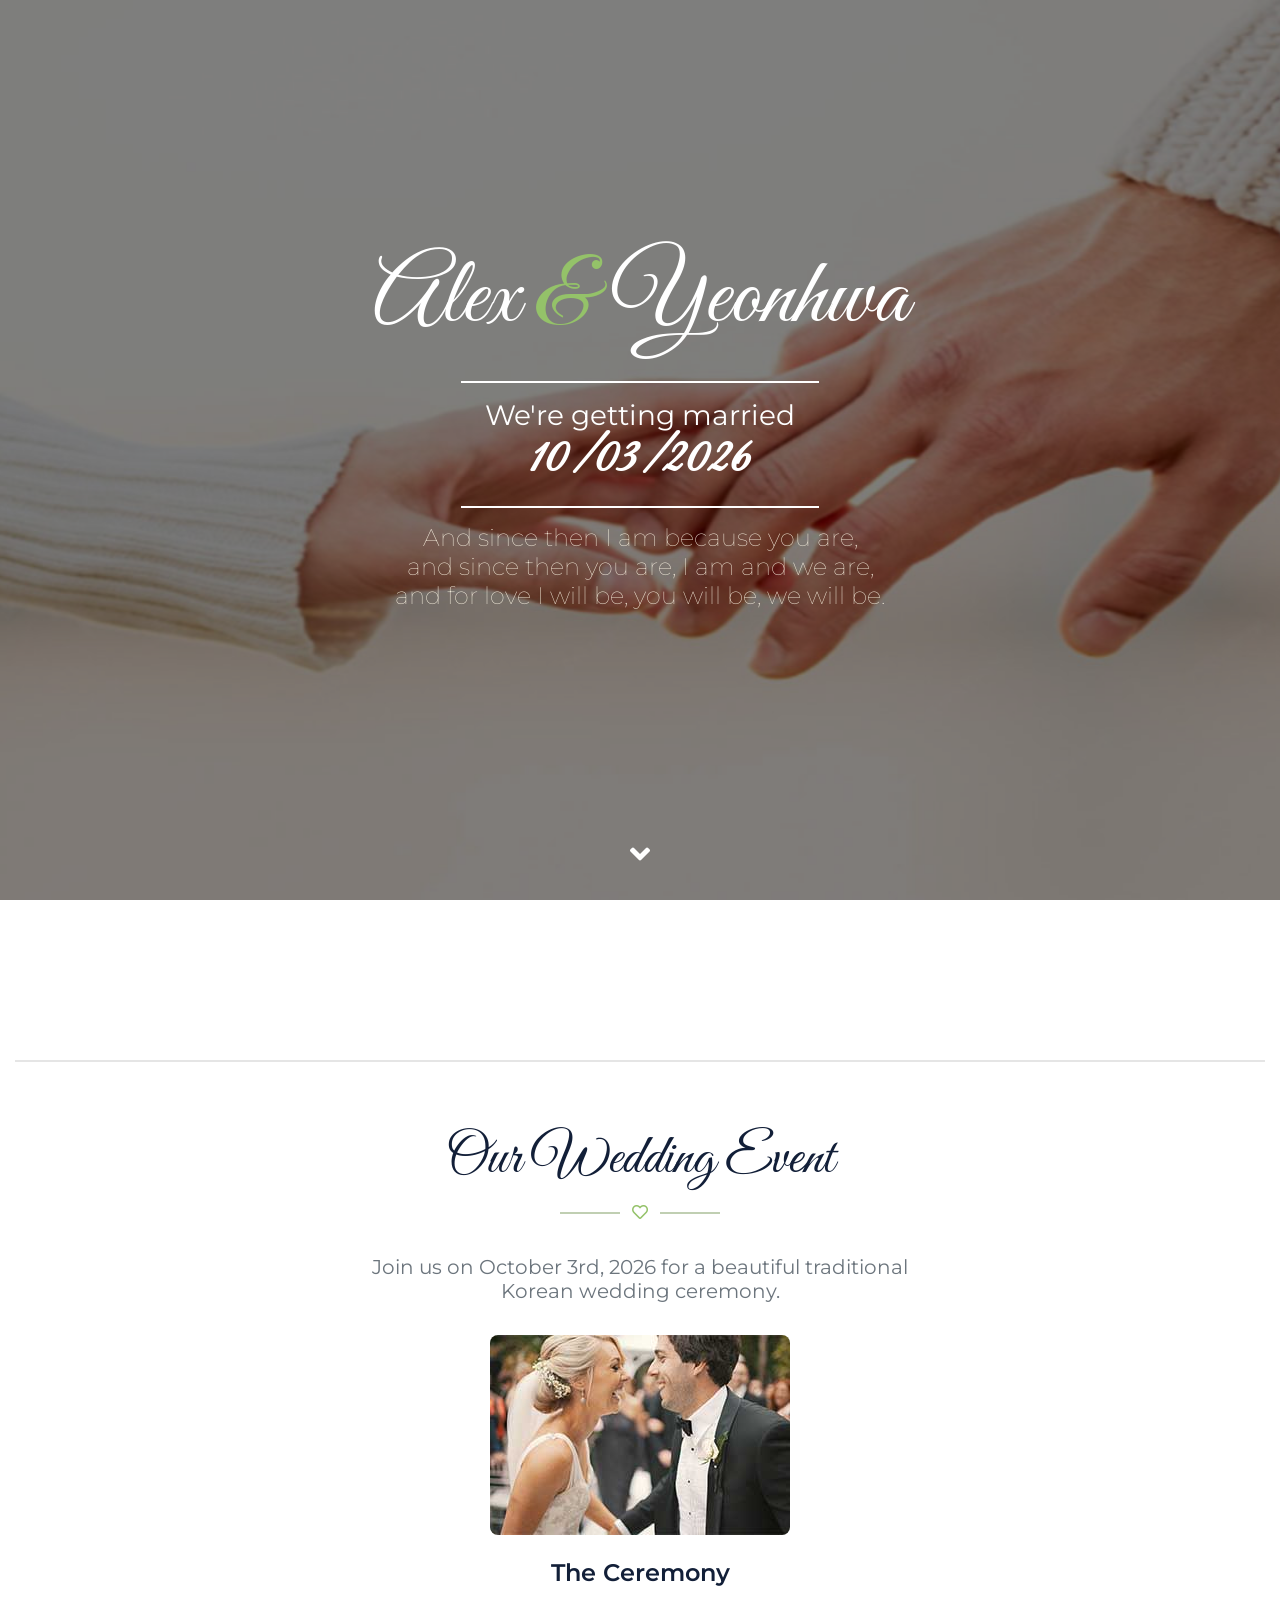
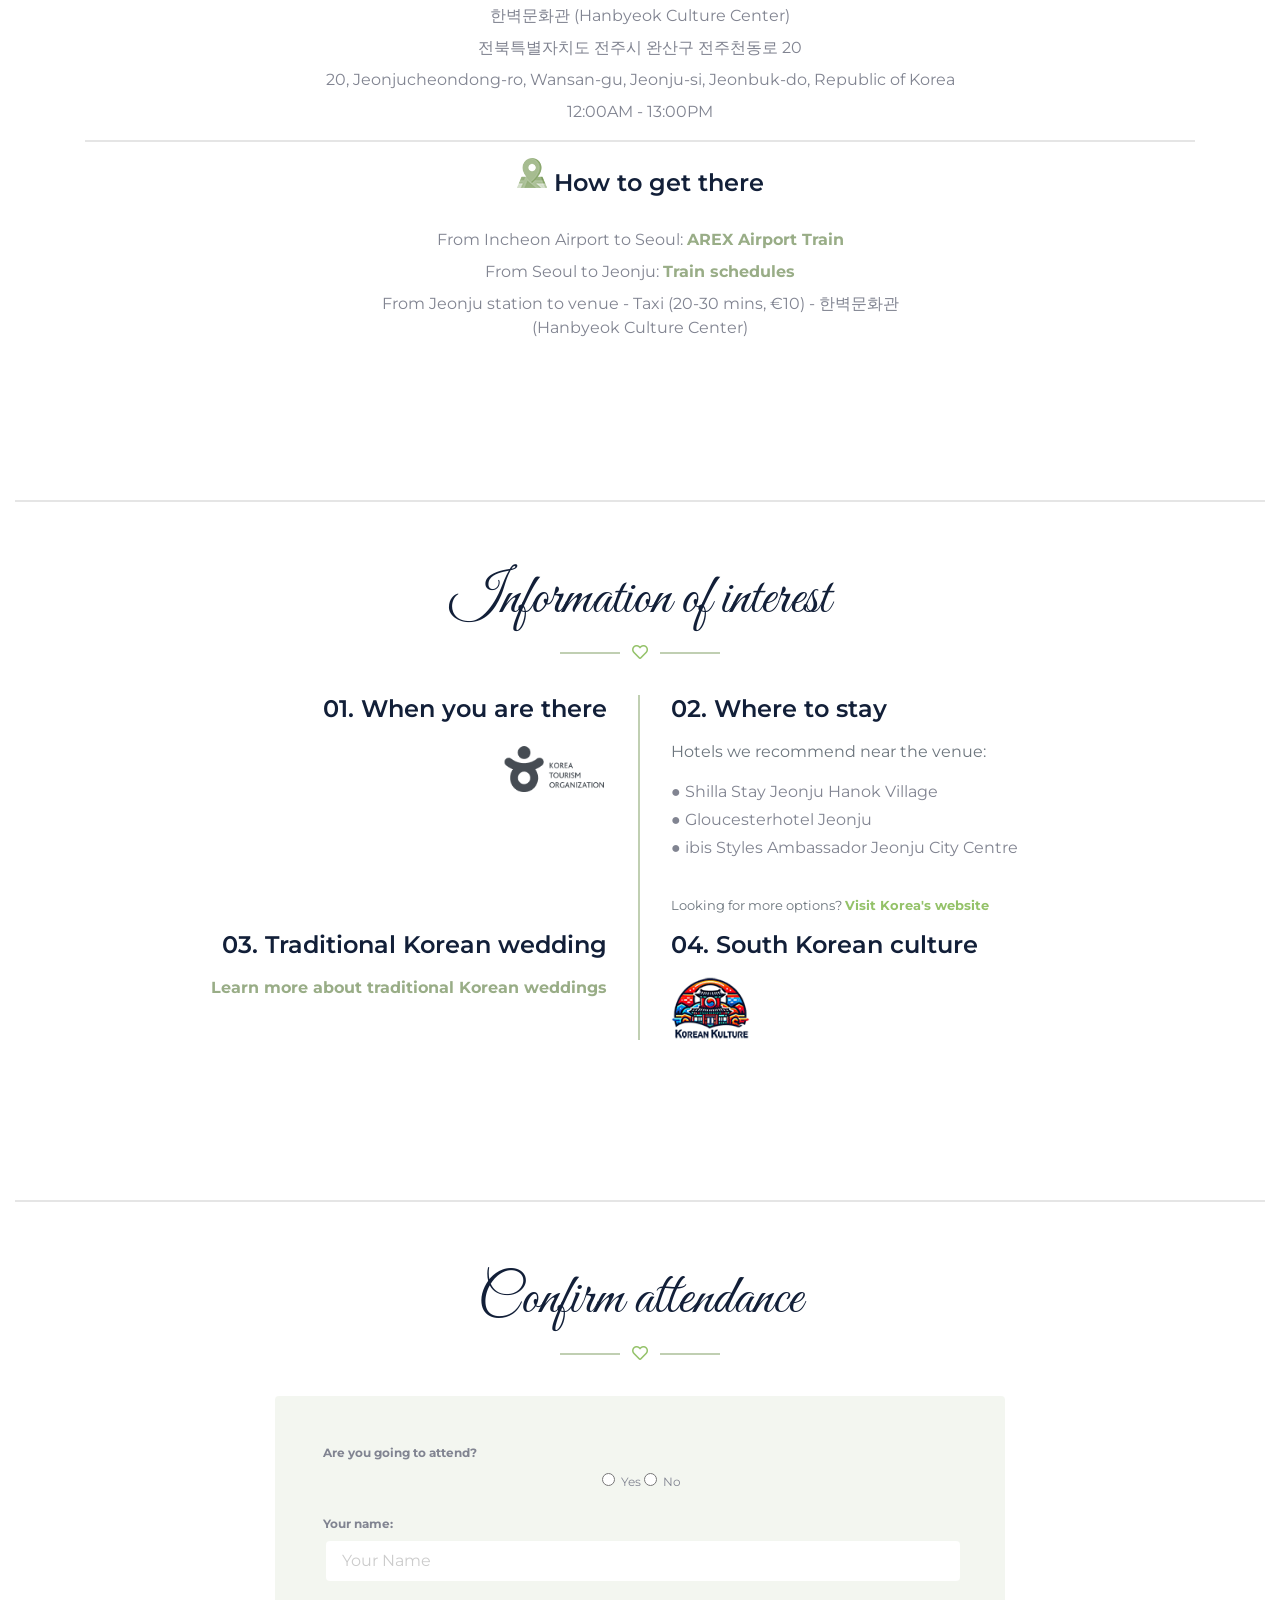
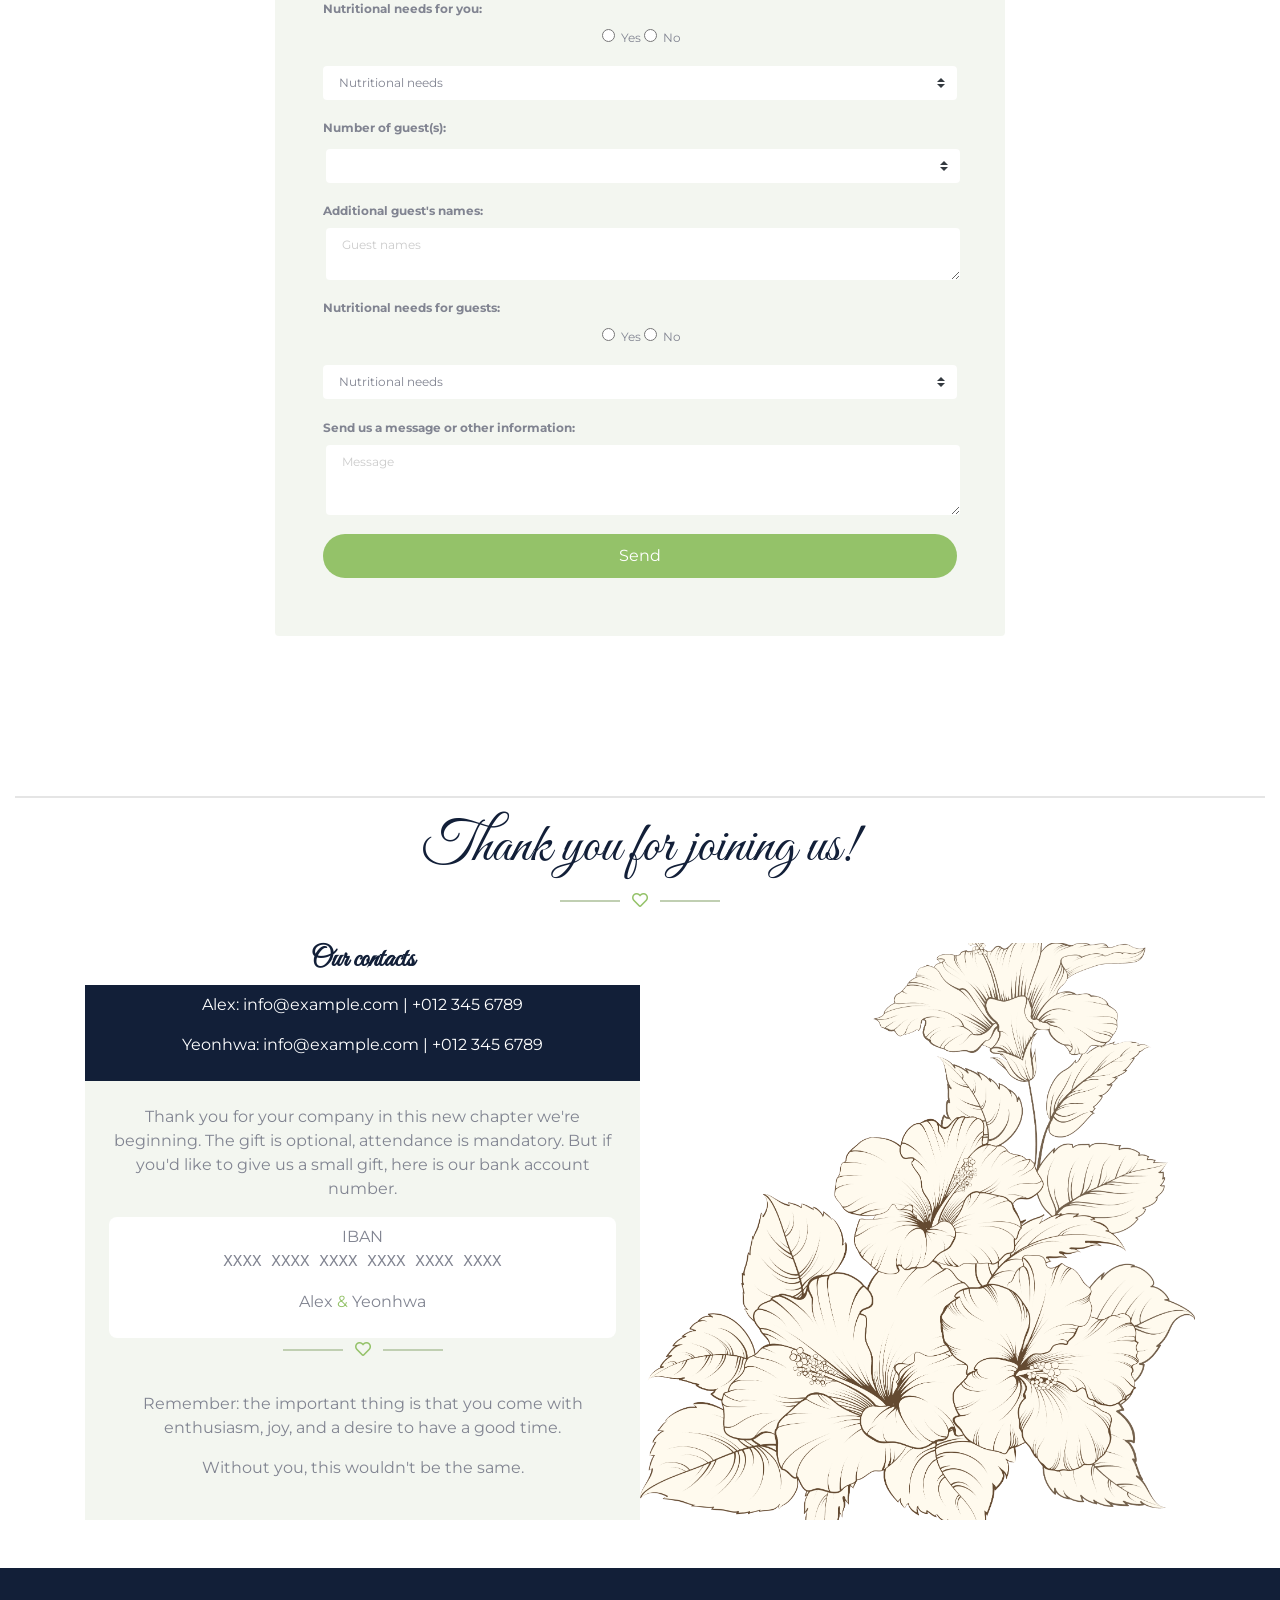
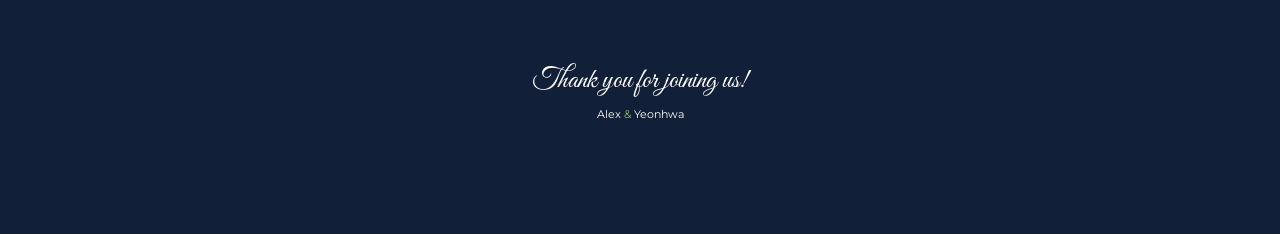
==== commit 39c0c9c4: "Add files via upload" ====
--- a/index.html
+++ b/index.html
@@ -376,8 +376,7 @@
 						<p>Thank you for your company in this new chapter we're beginning. The gift is optional, attendance is mandatory. But if you'd like to give us a small gift, here is our bank account number.</p>
 
 						<div class="bg-white iban">
-							<p>XXXXXXXXXXXXXXXXXXXXXXXXXXXXXXXXXXXXXXX</p>
-							<p>IBAN XXXX XXXX XXXX XXXX XXXX XXXX</p>
+							<p>IBAN<br><span style="font-family: monospace">XXXX XXXX XXXX XXXX XXXX XXXX</span></p>
 							<p>Alex <span class="text-dark-light-green">&#38;</span> Yeonhwa</p>
 						</div>
 						<div>
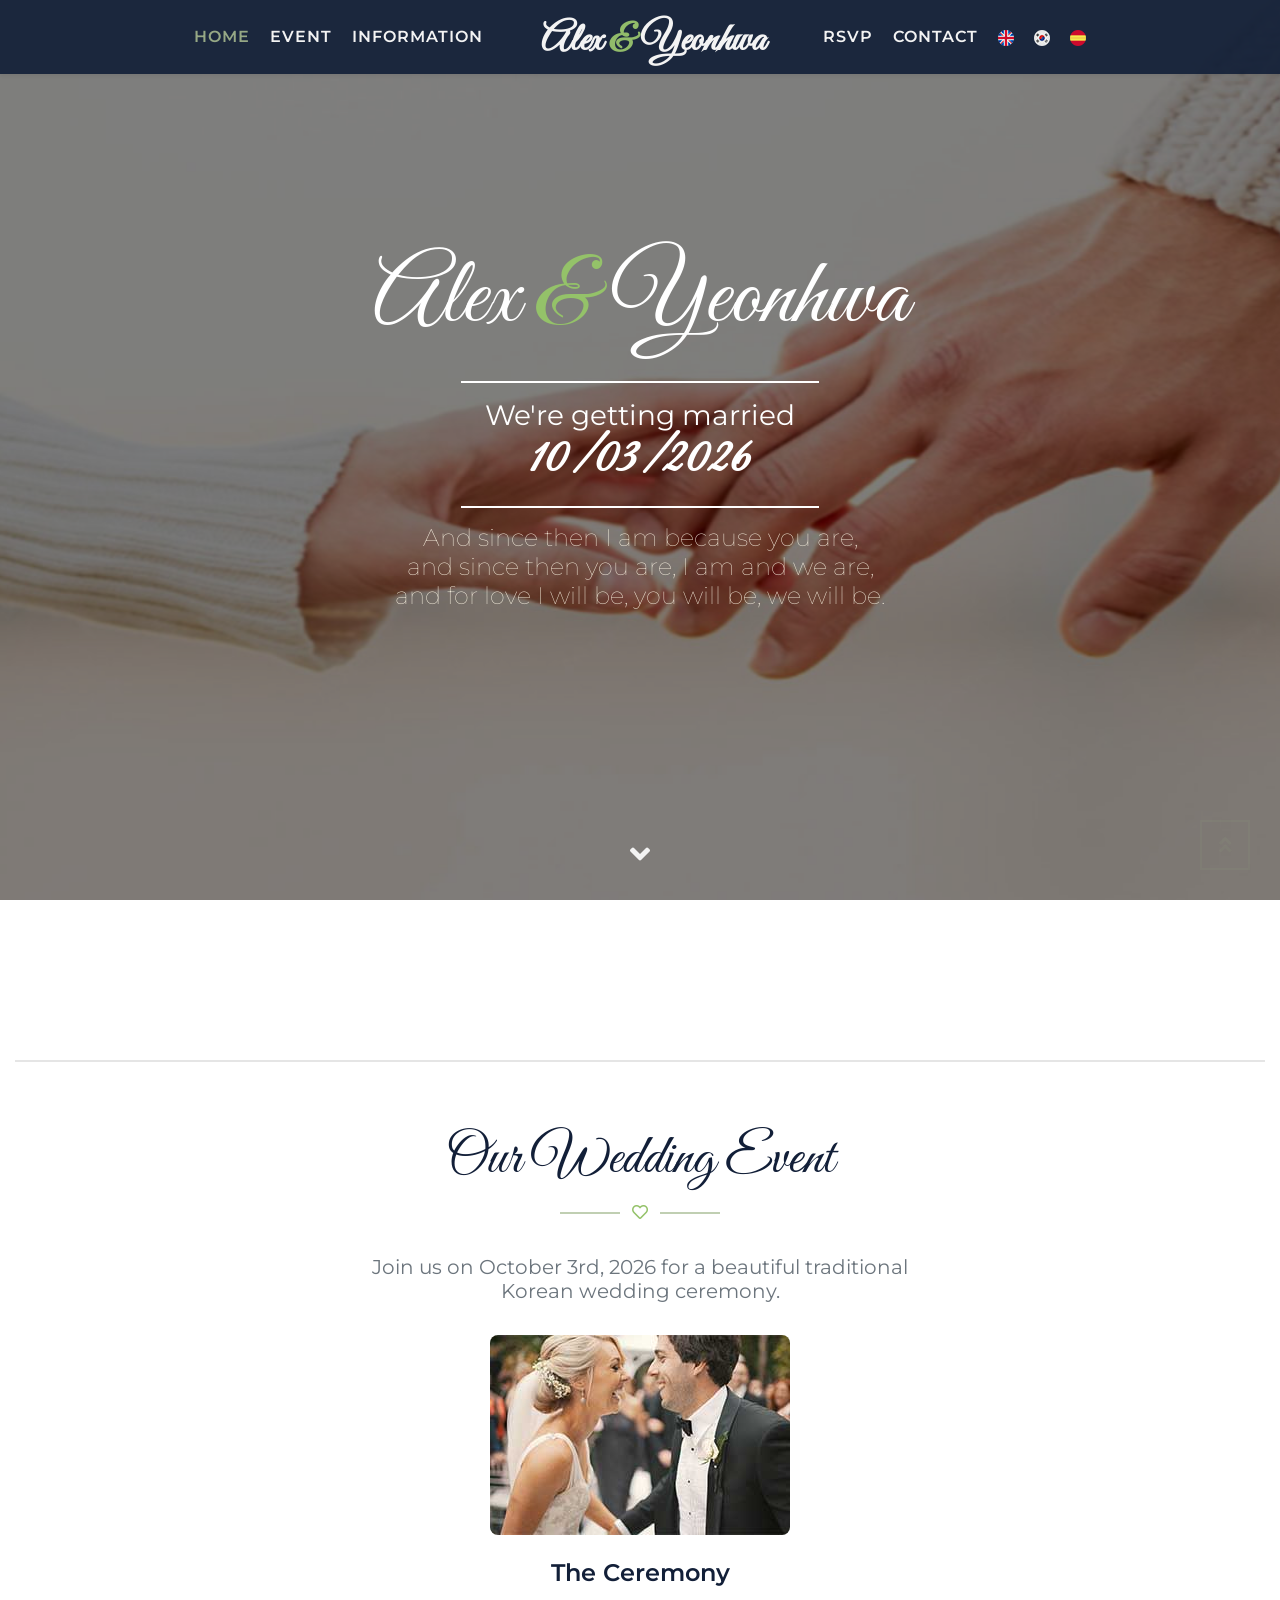
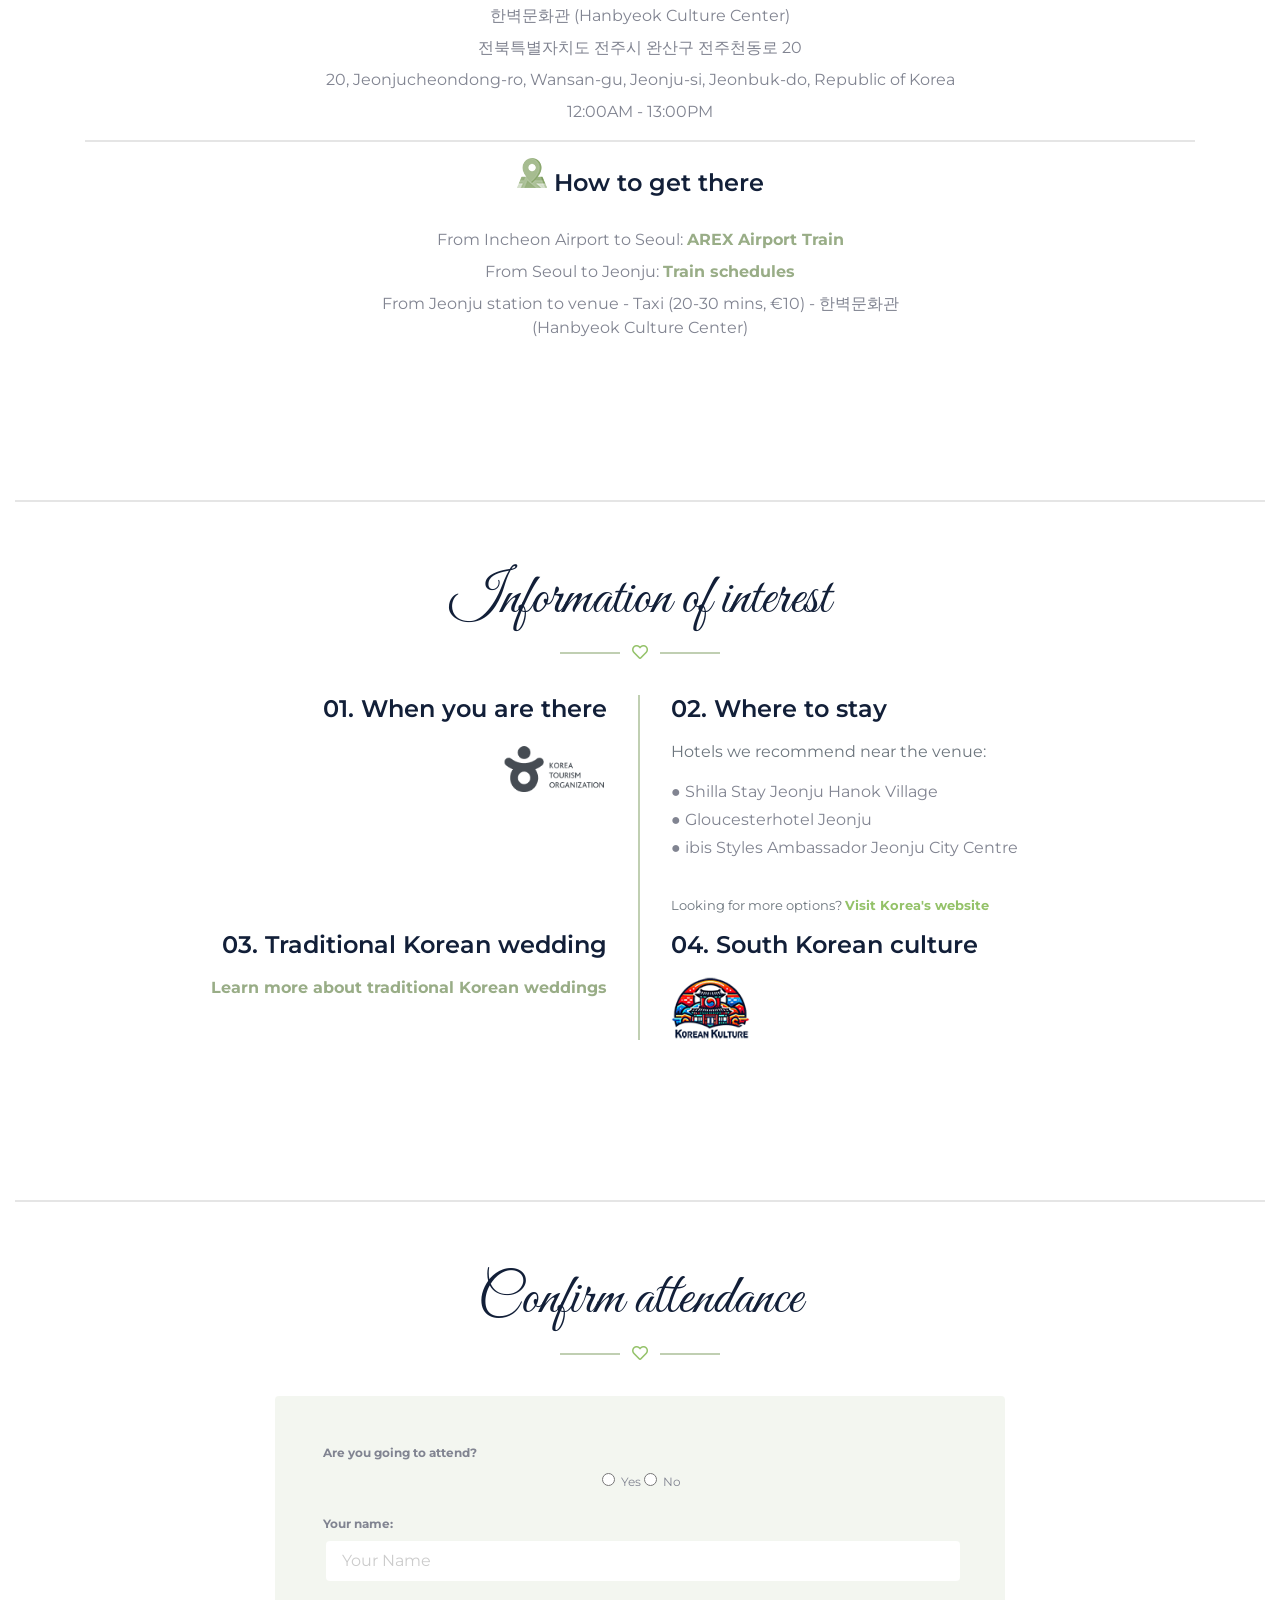
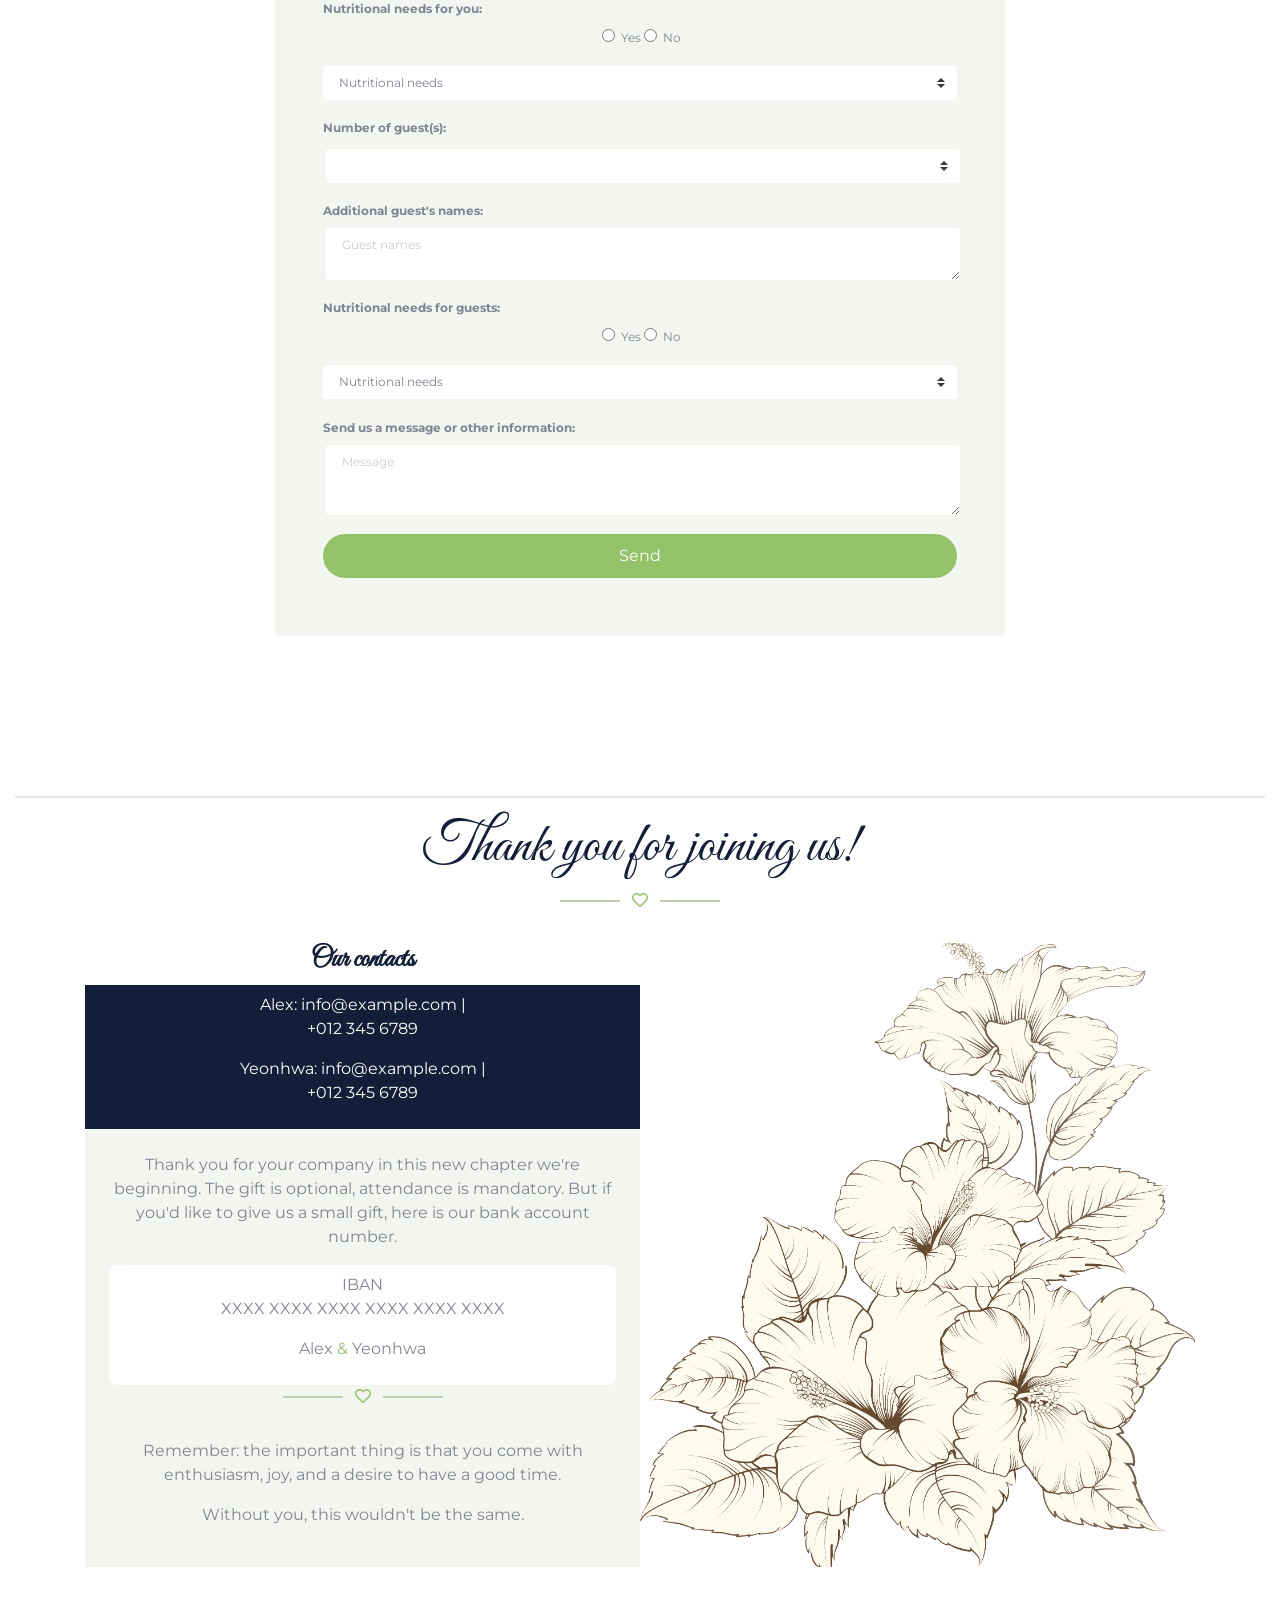
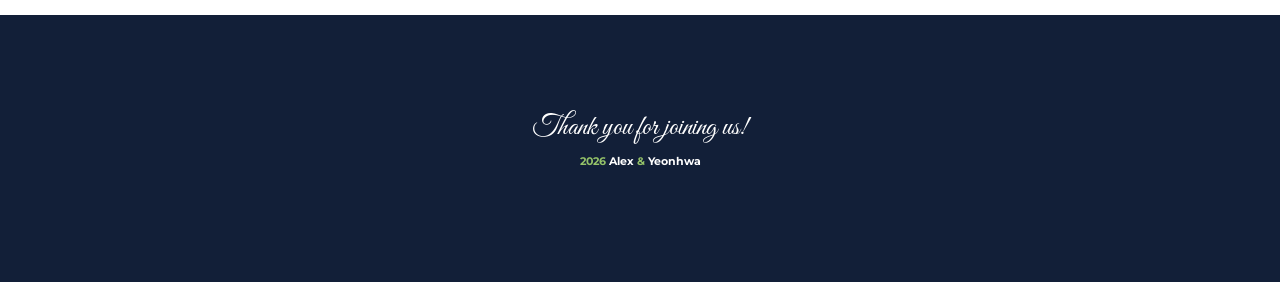
==== commit 7ac37fe8: "Add files via upload" ====
--- a/index.html
+++ b/index.html
@@ -369,15 +369,15 @@
 				<div class="col-md-6 p-0 text-center" class="container-fluid text-white py-5">
 					<h3 class="font-secondary">Our contacts</h3>
 					<div class="bg-dark text-white py-2">
-						<p href="#">Alex: info@example.com | +012 345 6789</p>
-						<p href="#">Yeonhwa: info@example.com | +012 345 6789</p>
+						<p href="#">Alex: info@example.com |<br>+012 345 6789</p>
+						<p href="#">Yeonhwa: info@example.com |<br>+012 345 6789</p>
 					</div>
 					<div class="d-flex flex-column justify-content-center bg-secondary_semi p-4">
 						<p>Thank you for your company in this new chapter we're beginning. The gift is optional, attendance is mandatory. But if you'd like to give us a small gift, here is our bank account number.</p>
 
 						<div class="bg-white iban">
-							<p>IBAN<br><span style="font-family: monospace">XXXX XXXX XXXX XXXX XXXX XXXX</span></p>
-							<p>Alex <span class="text-dark-light-green">&#38;</span> Yeonhwa</p>
+							<p class="font-monospace">IBAN<br>XXXX XXXX XXXX XXXX XXXX XXXX</p>
+							<p>Alex <span class="text-dark-light-green ">&#38;</span> Yeonhwa</p>
 						</div>
 						<div>
 							<div class="section-title position-relative"> <i class="far fa-heart text-dark-light-green"></i>
@@ -403,7 +403,8 @@
 		<div class="container-fluid bg-dark text-white py-5">
 			<div class="container text-center py-5">
 				<h3 class="font-secondary font-weight-light text-white mb-n2">Thank you for joining us! </h3><br>
-				<p>Alex <span class="text-dark-light-green">&#38;</span> Yeonhwa</p>
+
+				<p class="font-weight-bolder font-monospace"><span class="text-dark-light-green">2026</span> Alex <span class="text-dark-light-green">&#38;</span> Yeonhwa</p>
 
 				<!-- <div class="d-flex justify-content-center mb-4">
                 <a class="btn btn-lg btn-outline-light btn-lg-square mr-2" href="#"><i class="fab fa-twitter"></i></a>
